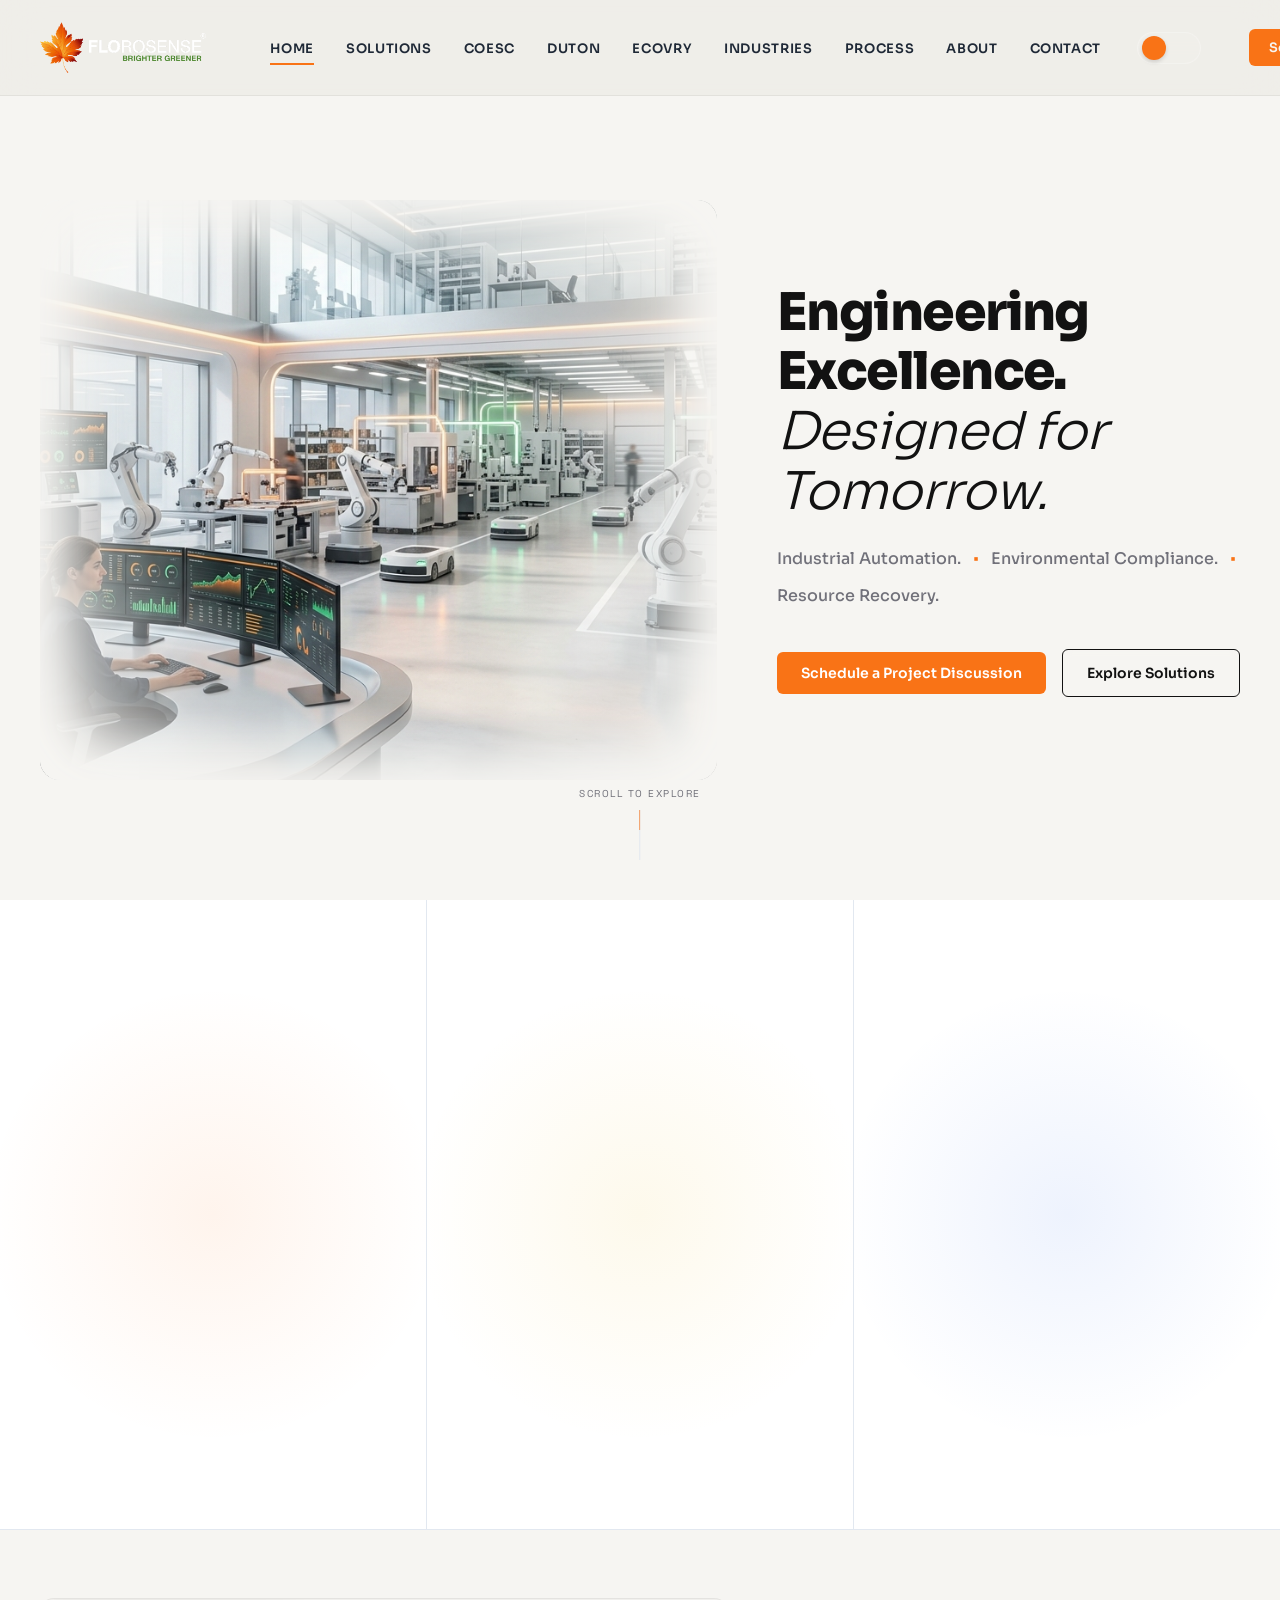
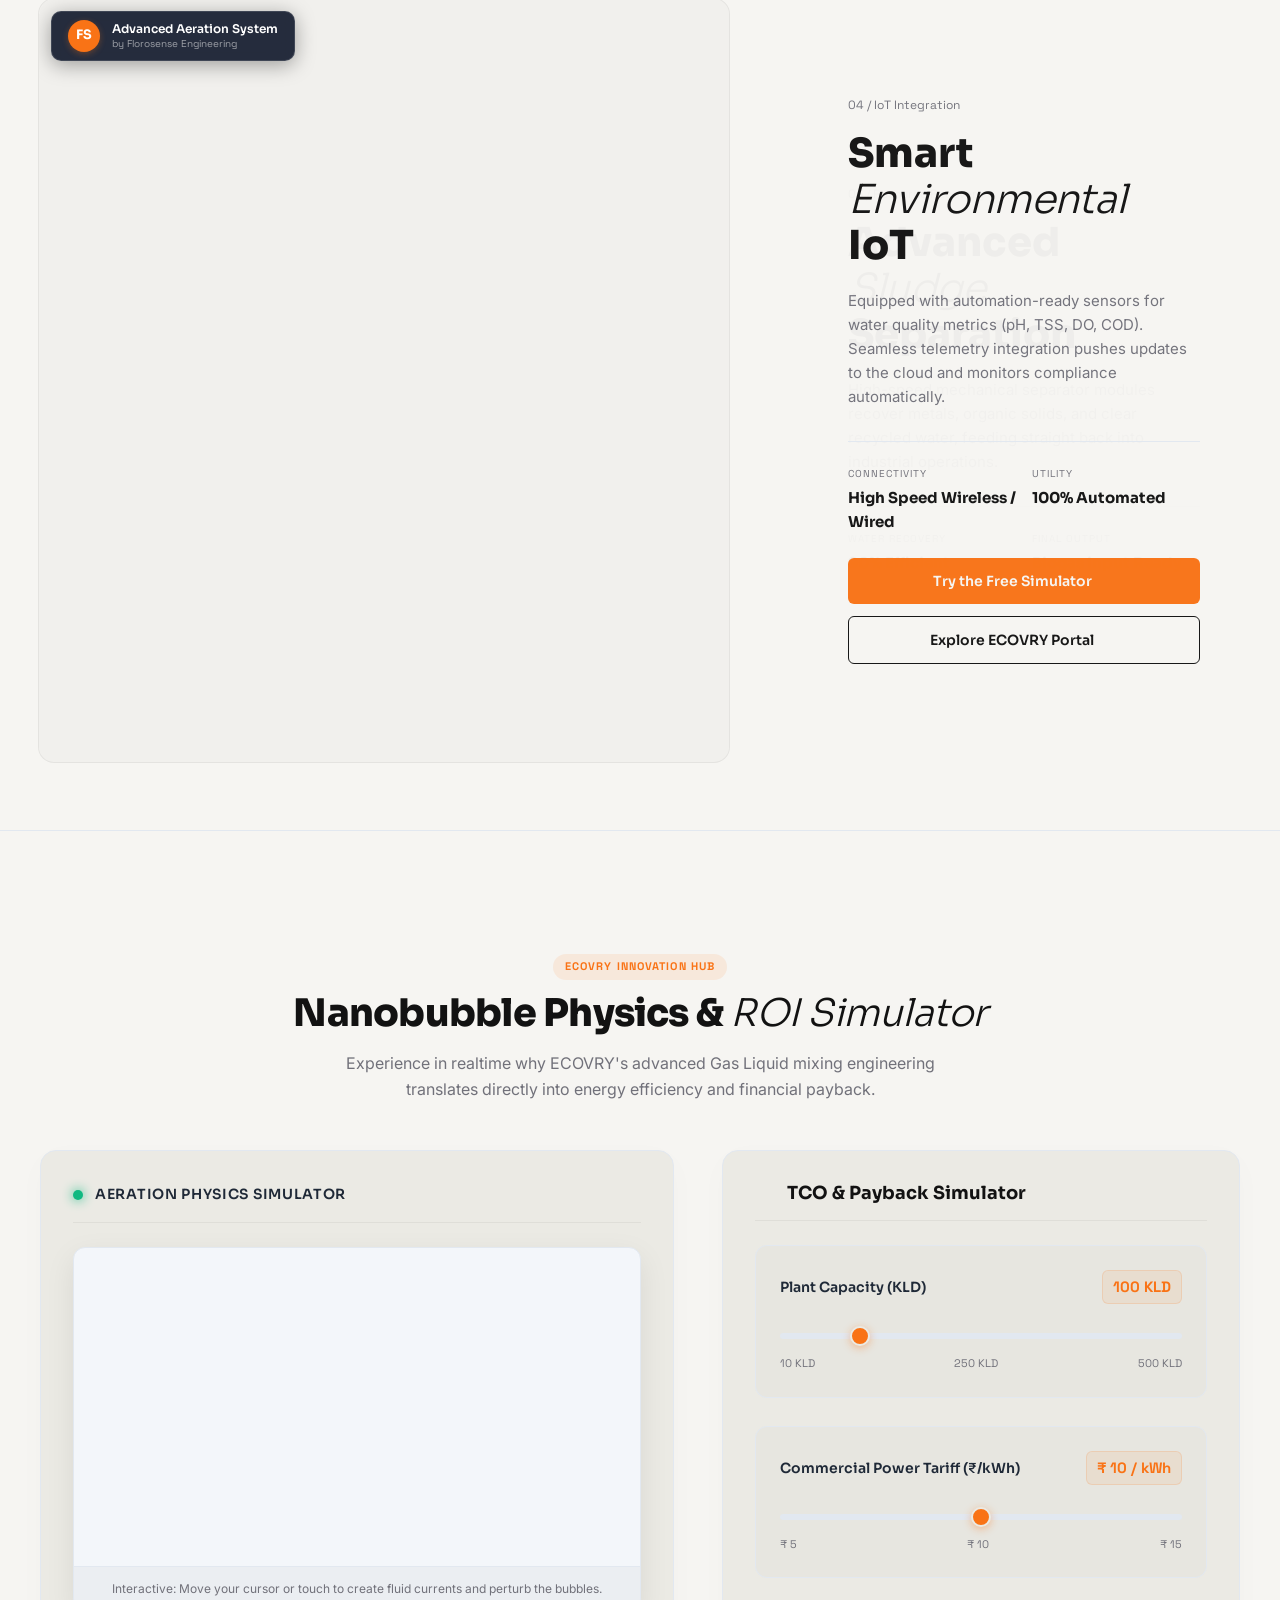
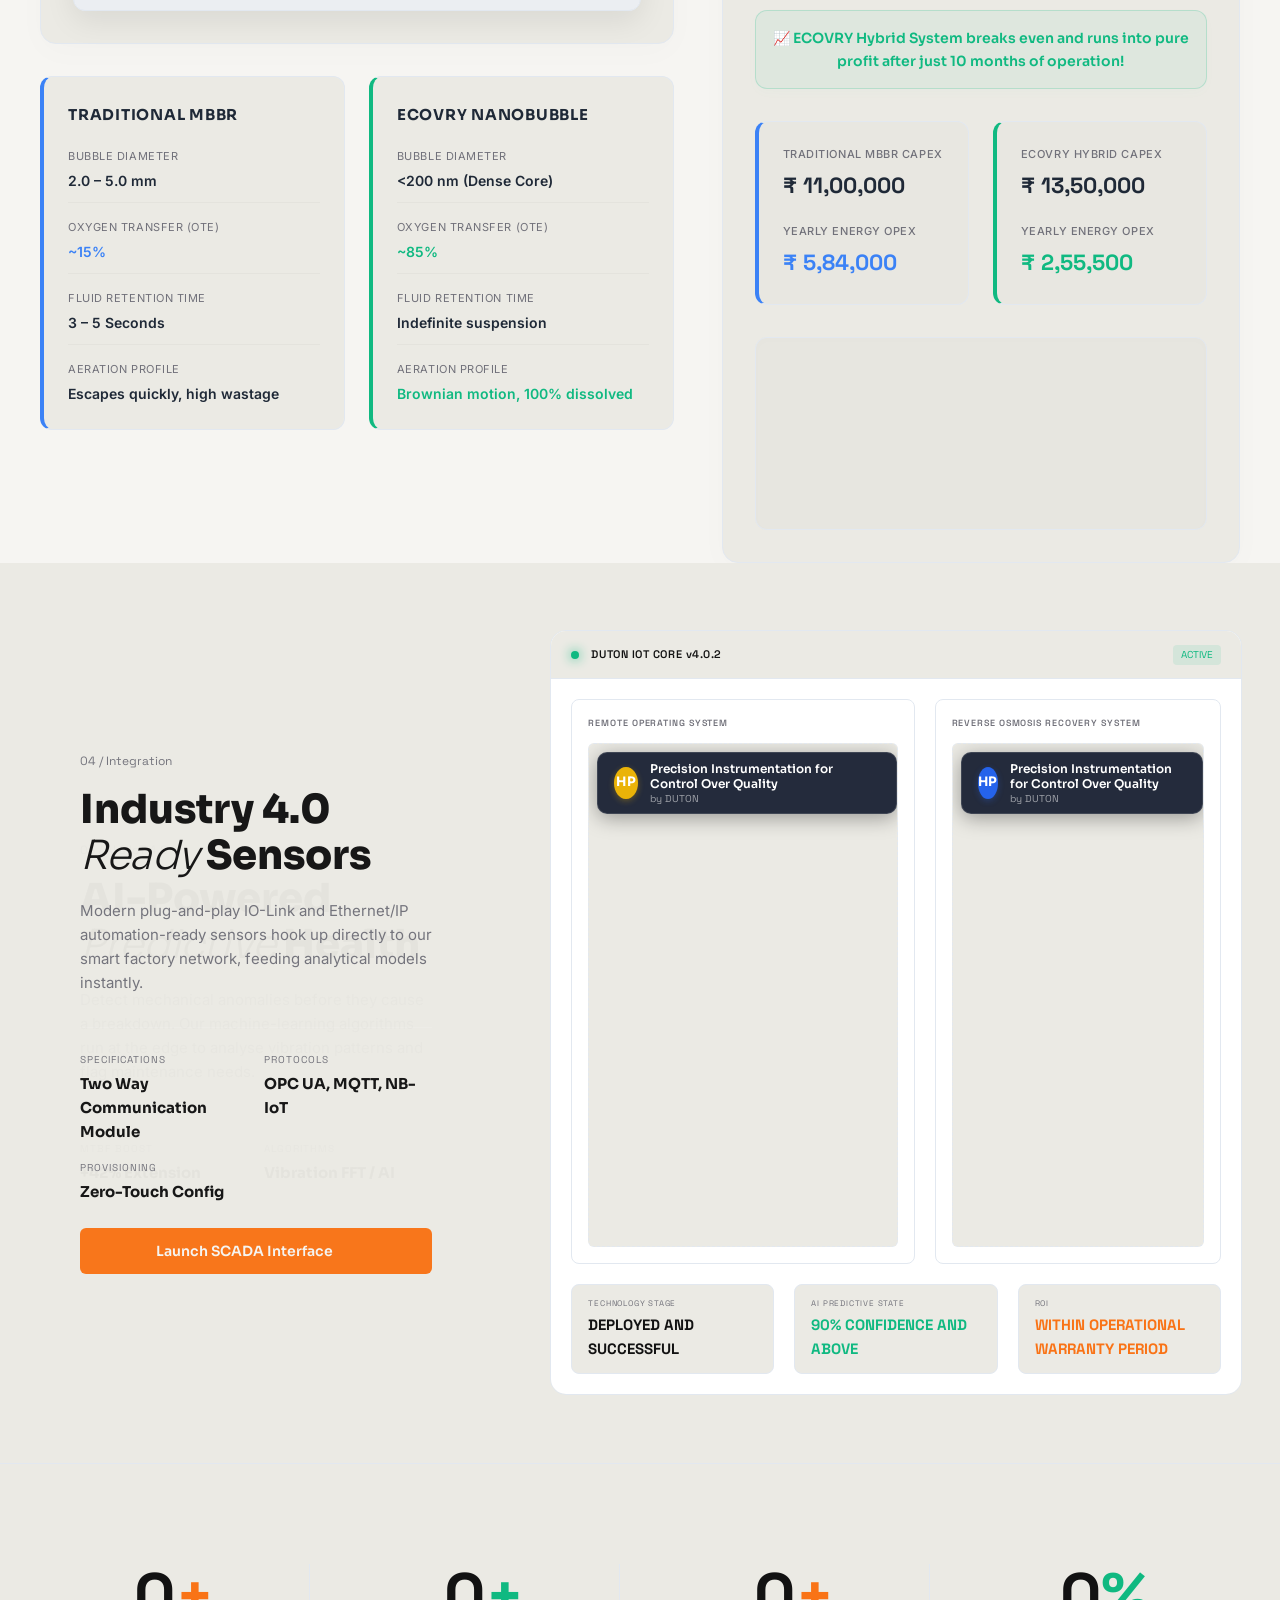
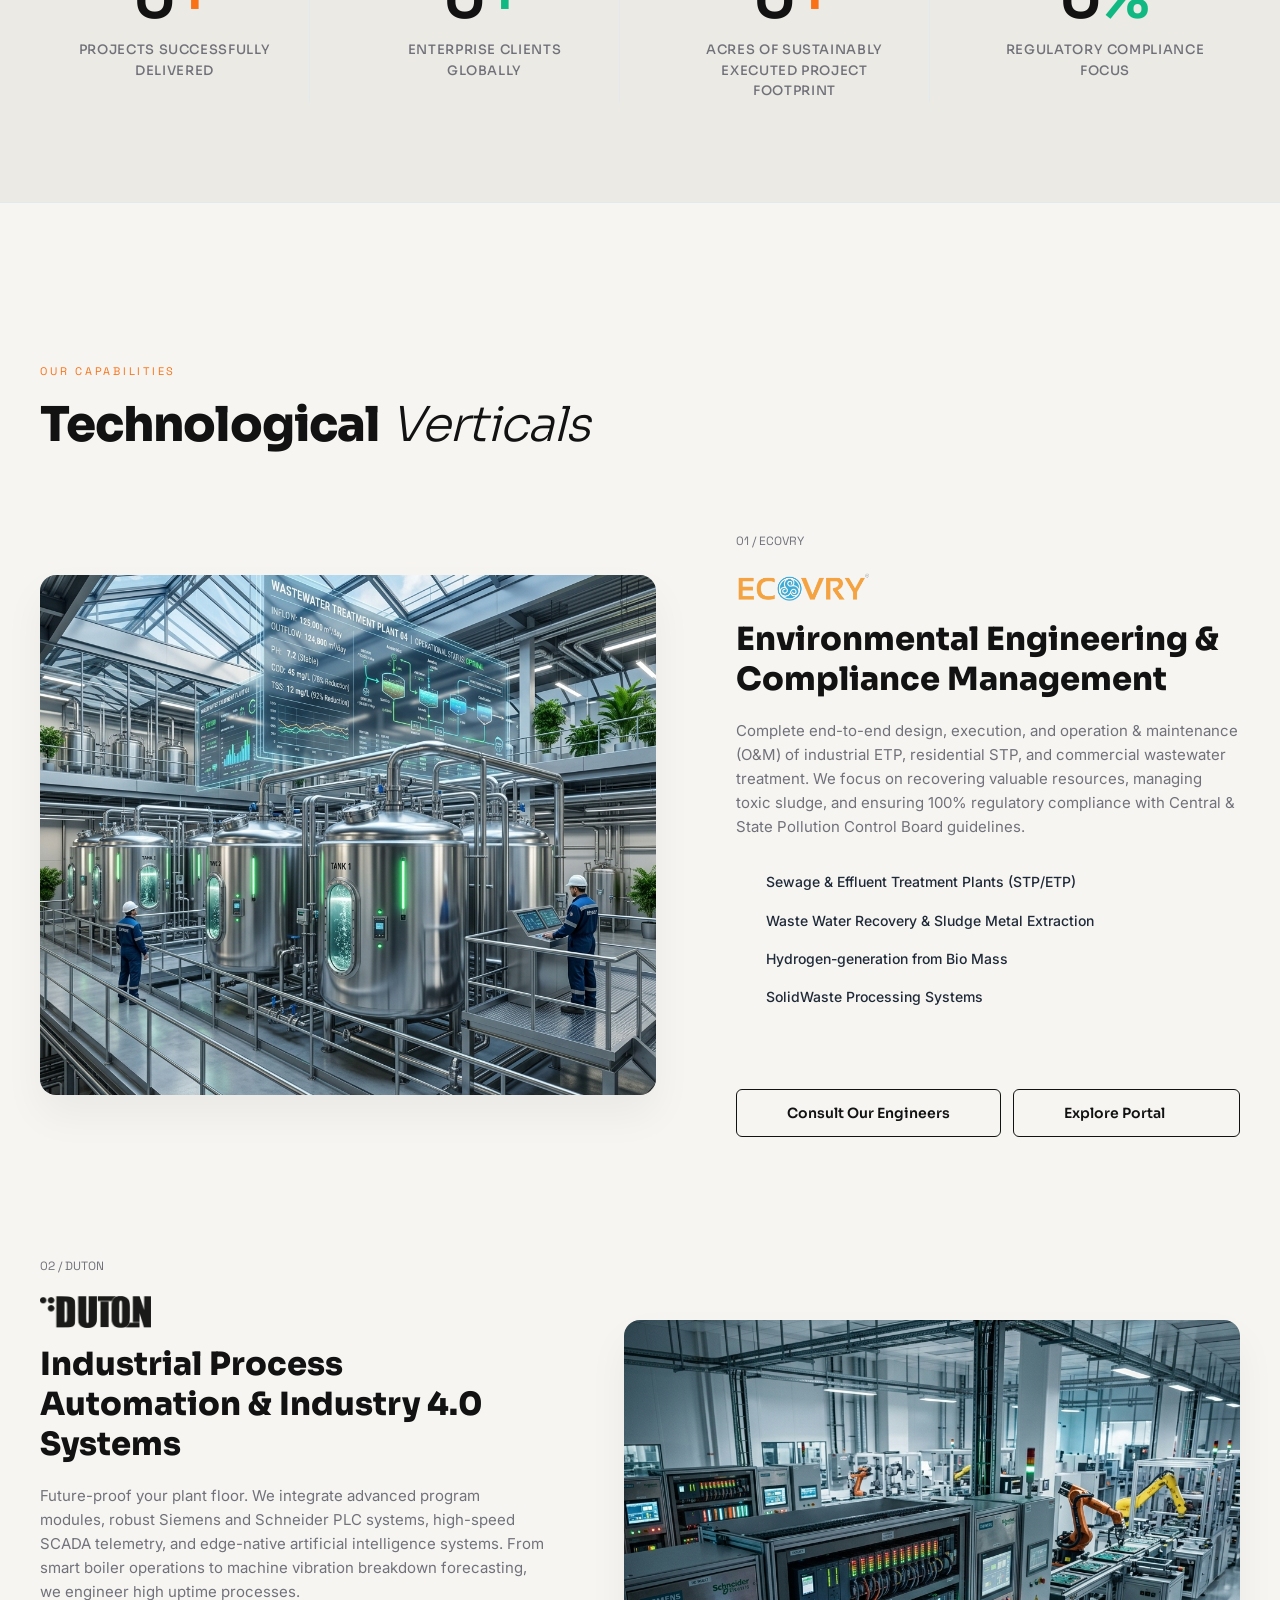
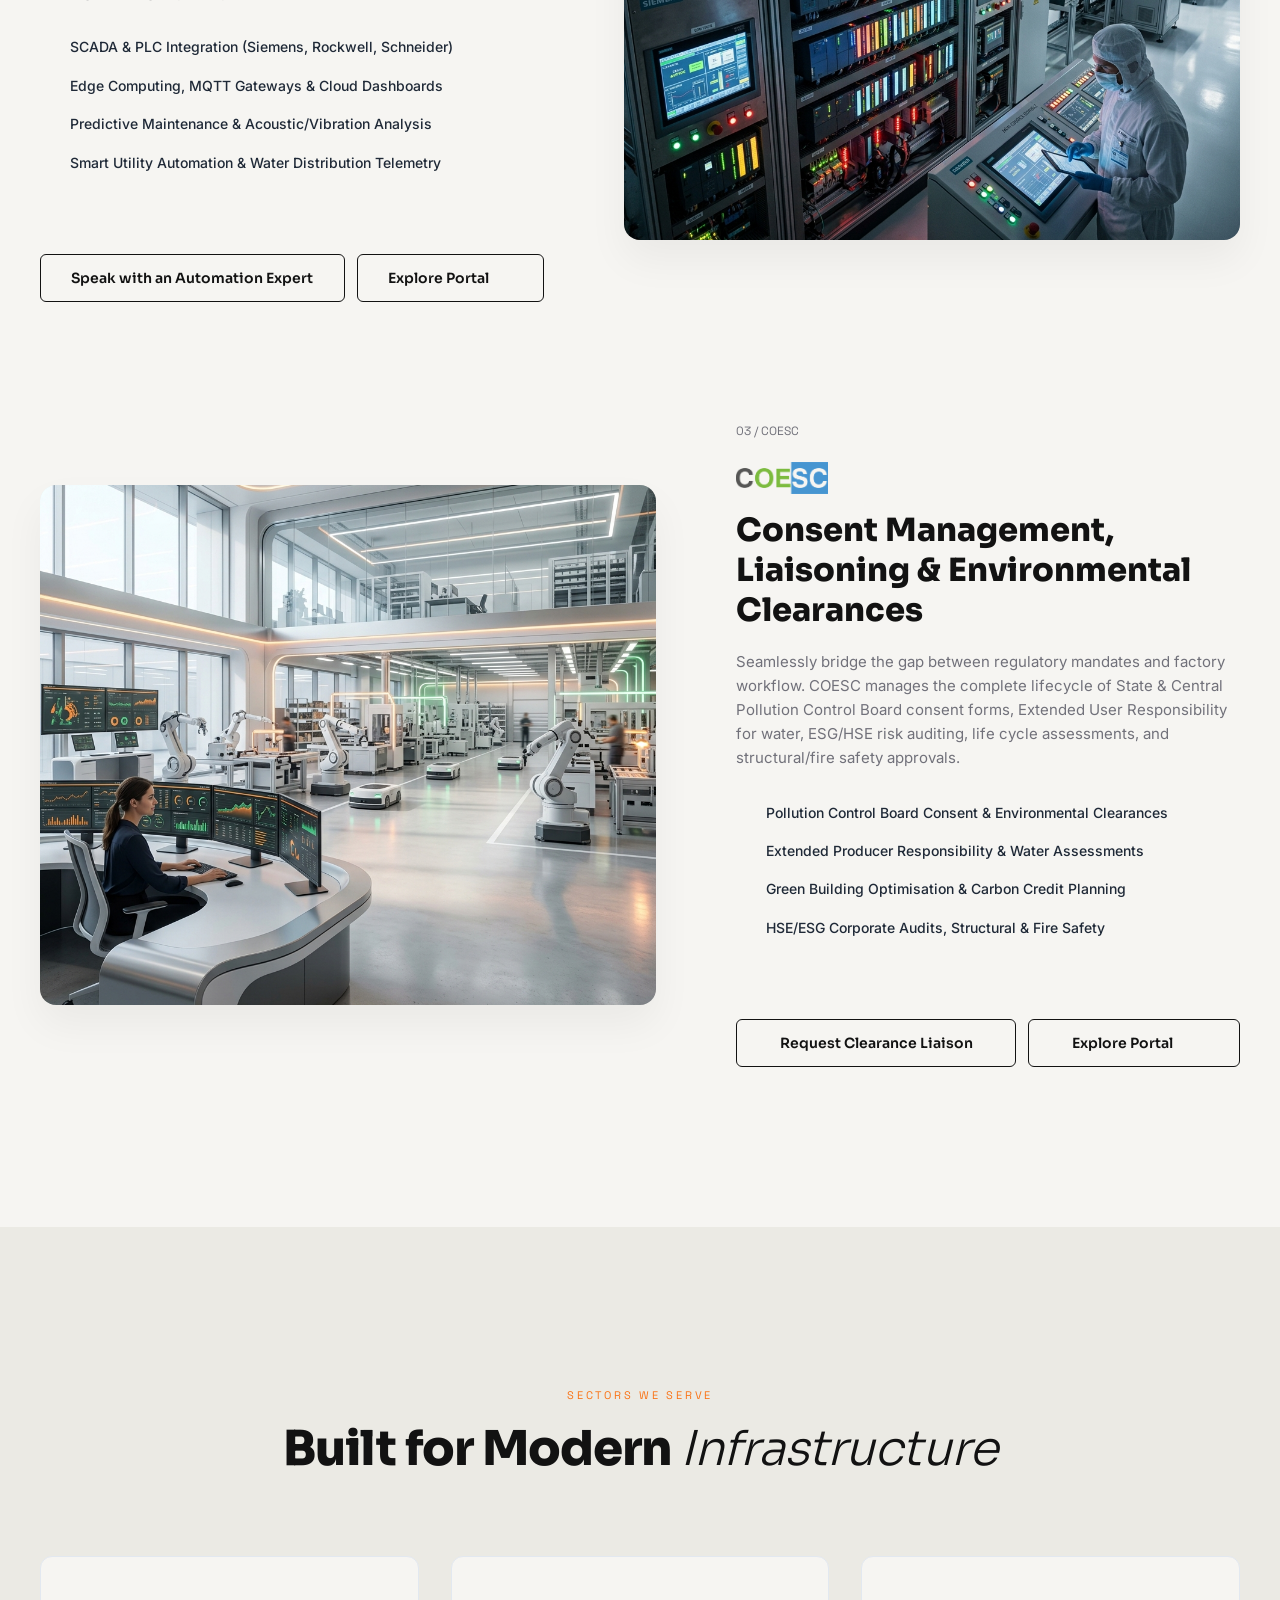
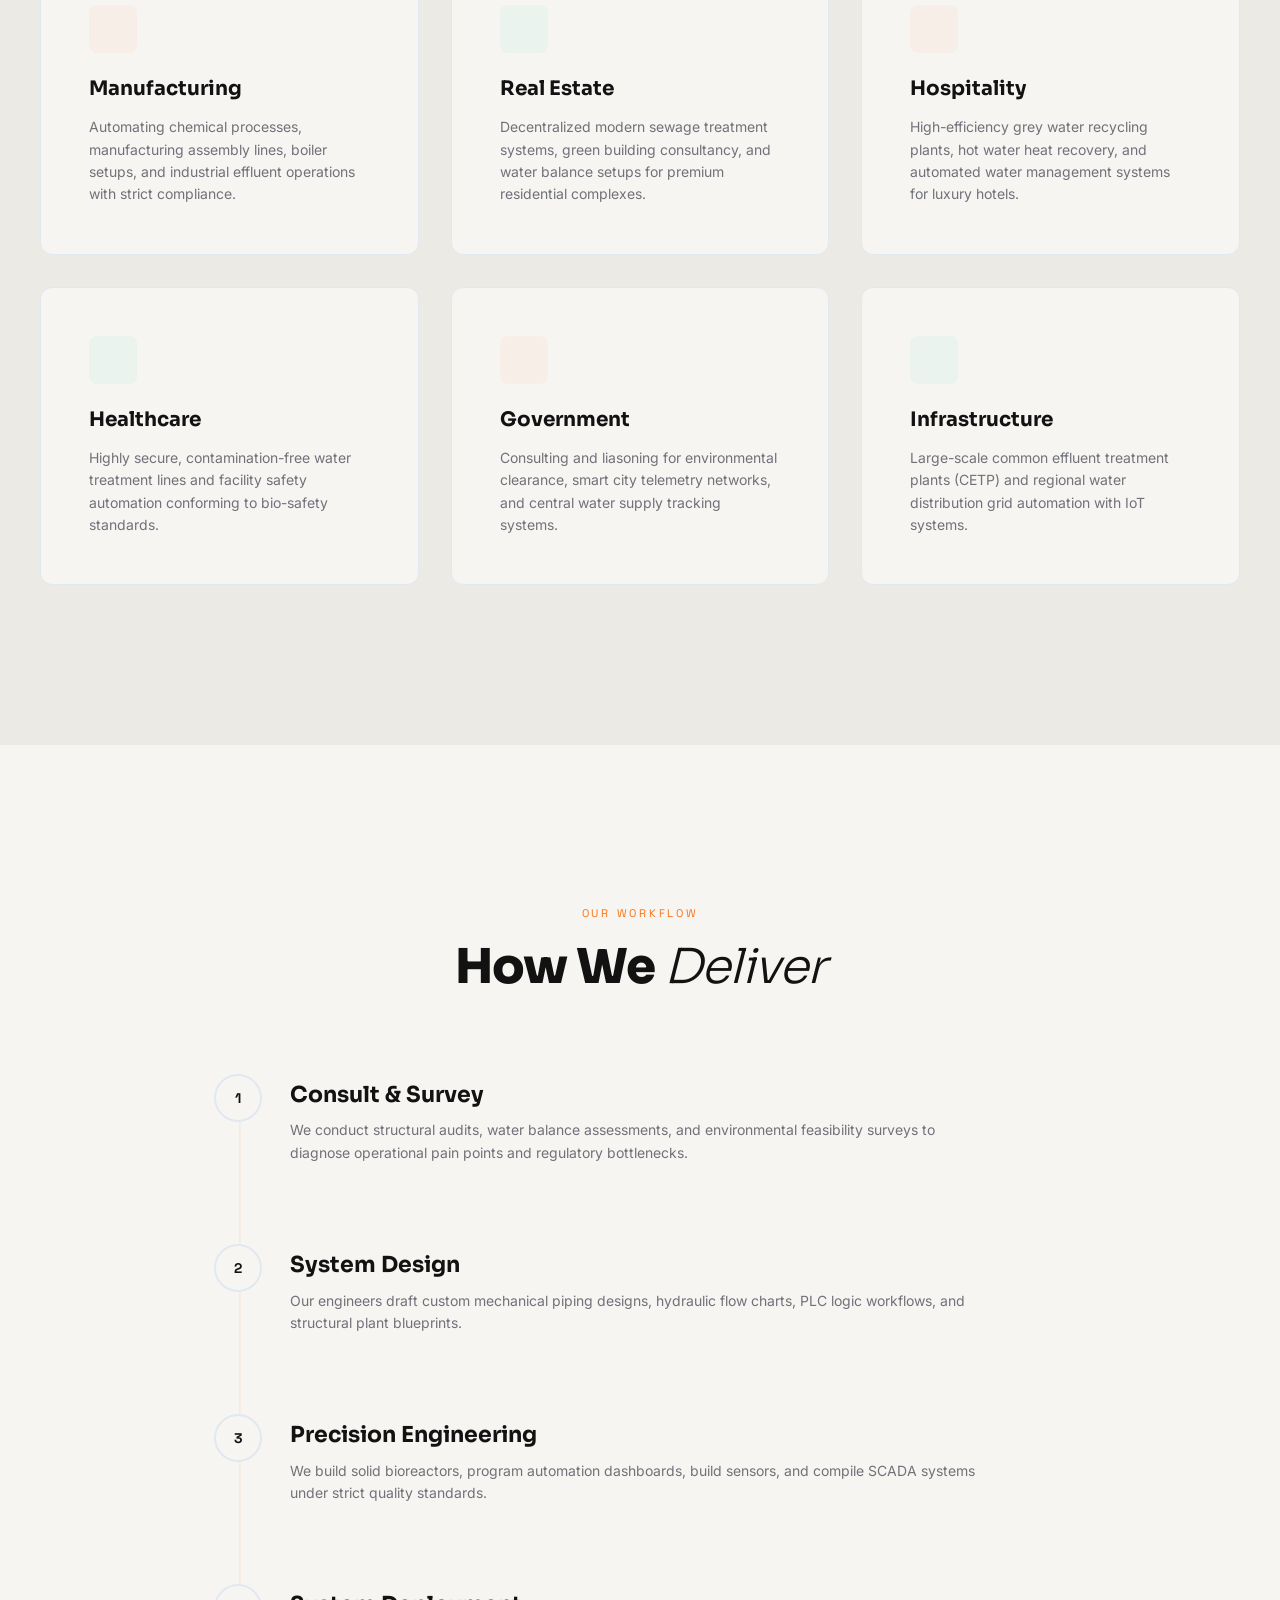
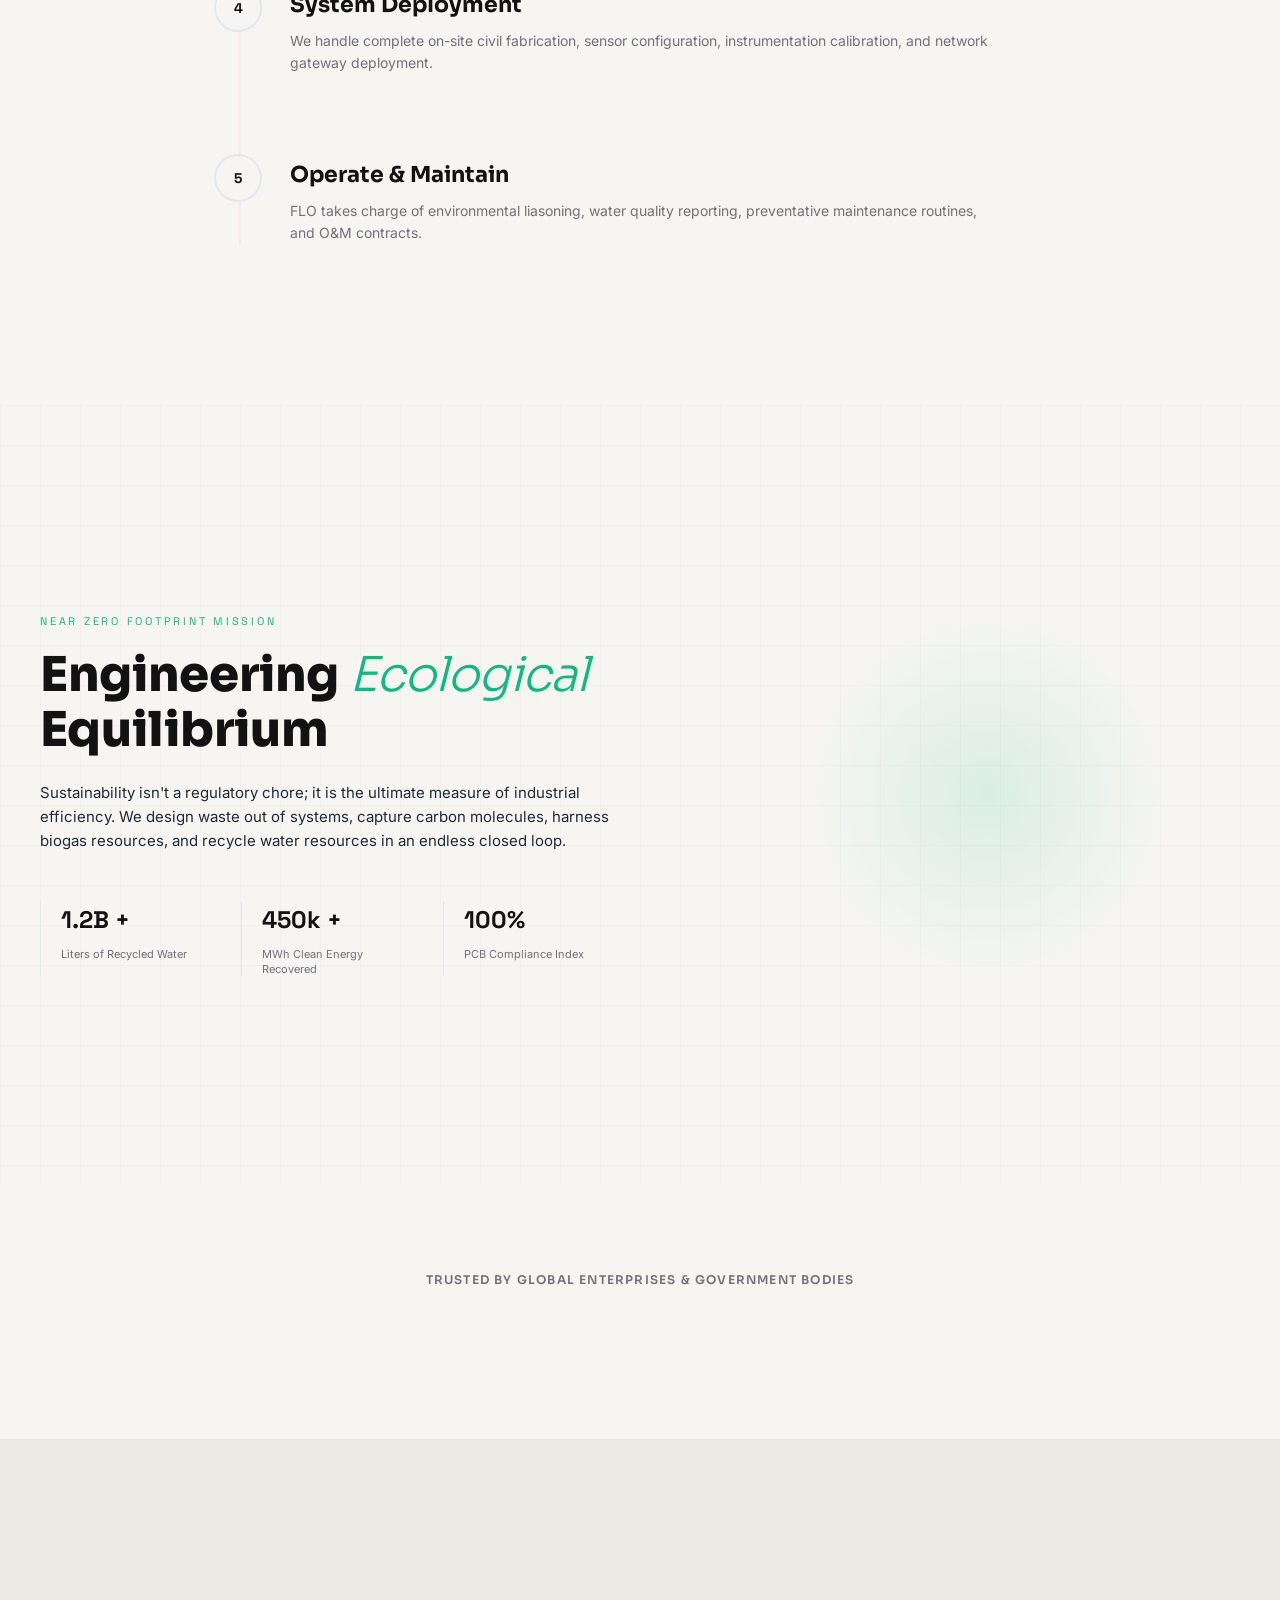
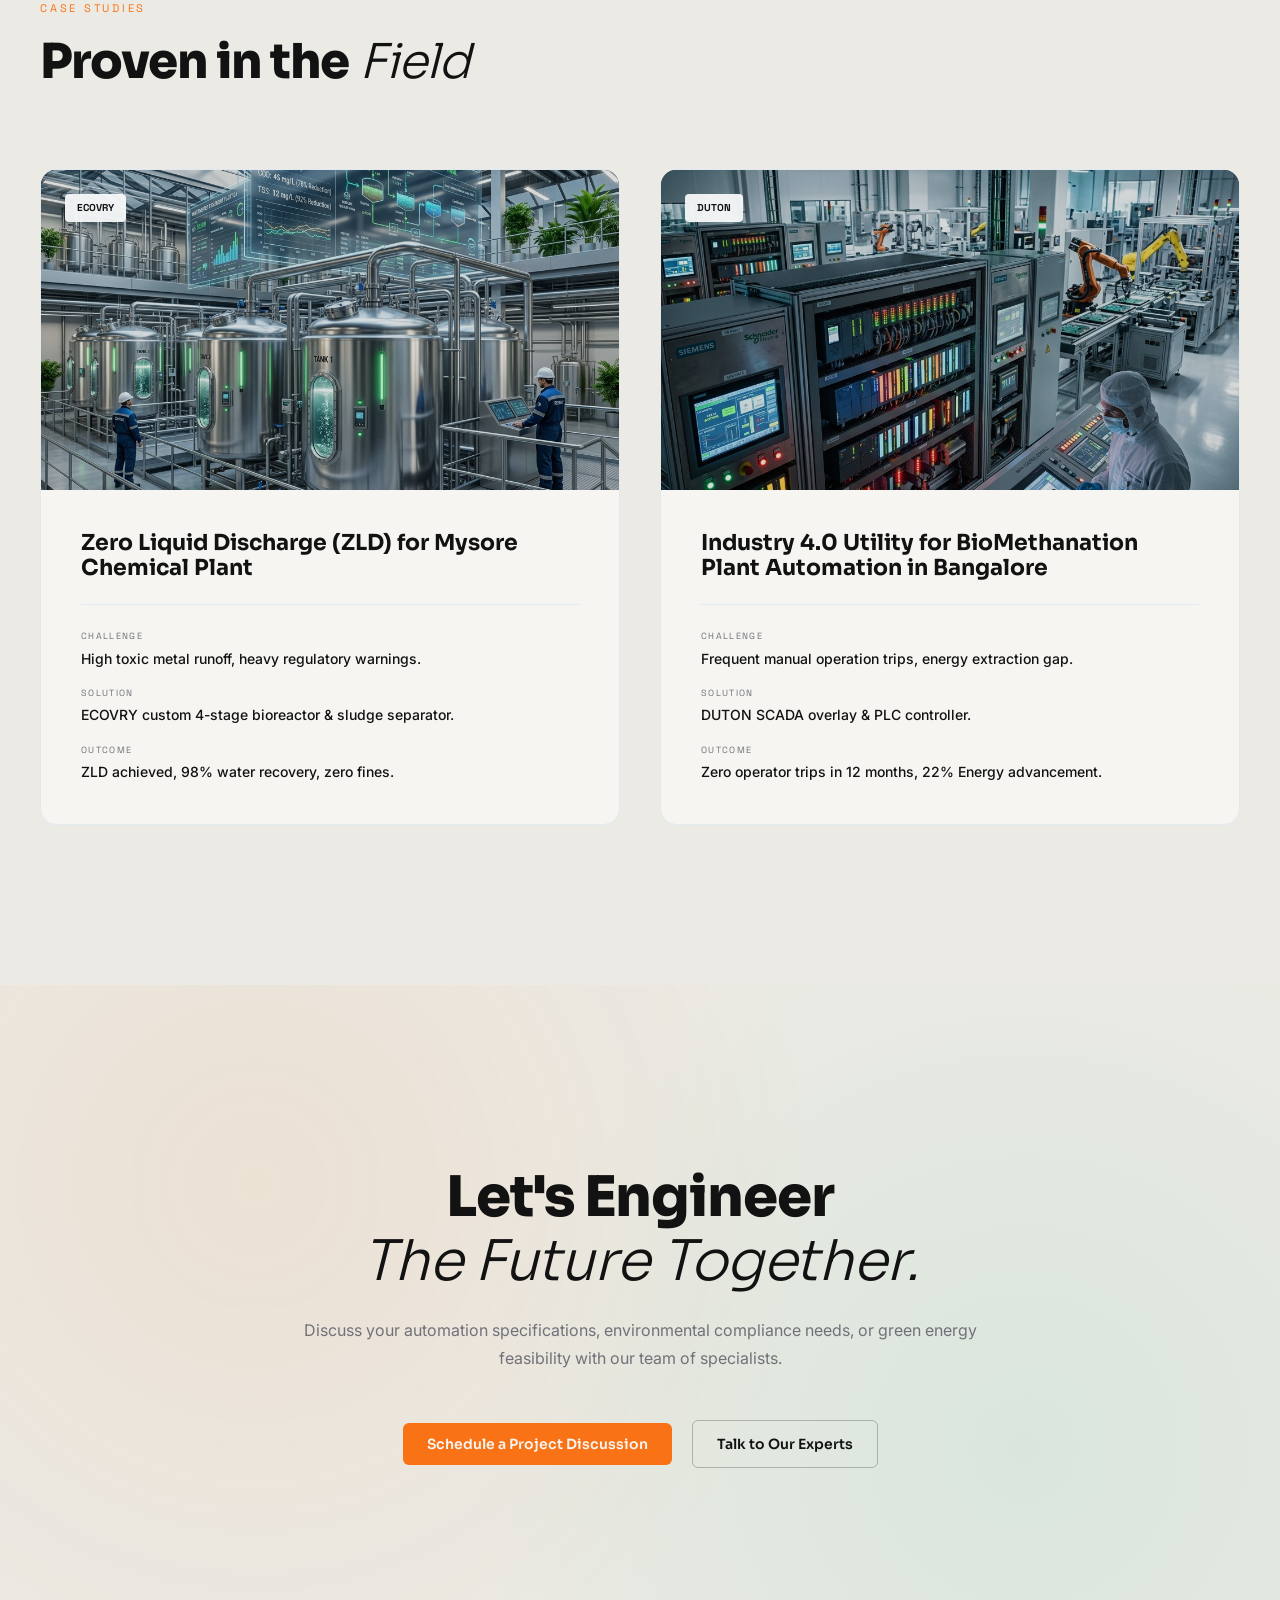
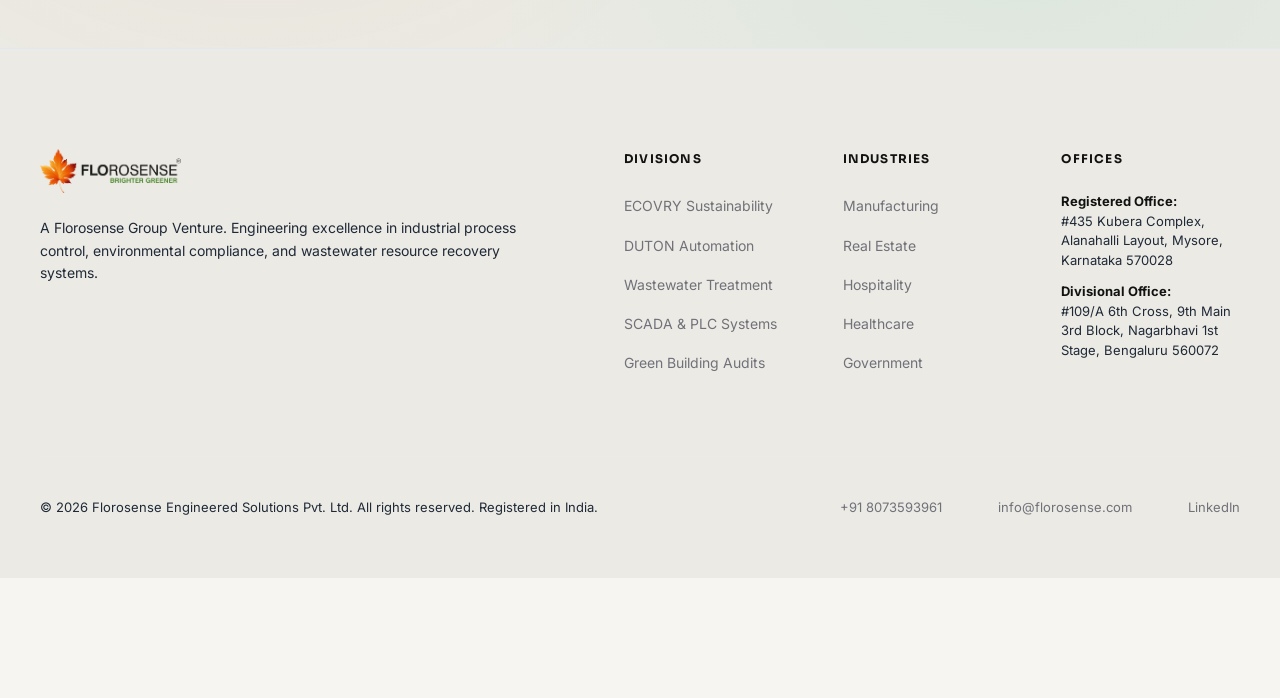
==== index.html @ b9d7ec72 "Initial commit" ====
<!DOCTYPE html>
<html lang="en">
<head>
    <meta charset="UTF-8">
    <meta name="viewport" content="width=device-width, initial-scale=1.0">
    <title>Florosense Engineered Solutions | Industry 4.0 & Sustainable Water Engineering</title>
    
    <!-- SEO Meta Tags -->
    <meta name="description" content="Florosense Engineered Solutions Pvt. Ltd. is a global leader combining ECOVRY (resource recovery, wastewater treatment, STP/ETP) and DUTON (industrial automation, SCADA, PLC, IoT, AI). Engineering the future, designed for tomorrow.">
    <meta name="keywords" content="Florosense, ECOVRY, DUTON, Industrial Automation, SCADA, PLC, IoT, Industry 4.0, Wastewater Treatment, STP, ETP, Resource Recovery, Mysore, Bangalore, Environmental Compliance">
    <meta name="author" content="Florosense Group">
    
    <!-- Open Graph Tags -->
    <meta property="og:title" content="Florosense Engineered Solutions | Engineering Excellence">
    <meta property="og:description" content="Next-generation industrial automation, sustainability engineering, and resource recovery. Discover ECOVRY and DUTON.">
    <meta property="og:type" content="website">
    <meta property="og:url" content="https://www.florosense.com">
    <meta property="og:image" content="assets/digital_twin.png">
    
    <!-- Google Fonts -->
    <link rel="preconnect" href="https://fonts.googleapis.com">
    <link rel="preconnect" href="https://fonts.gstatic.com" crossorigin>
    <link href="https://fonts.googleapis.com/css2?family=Inter:wght@300;400;500;600;700&family=Manrope:wght@300;400;500;600;700;800&family=Sora:wght@300;400;500;600;700;800&family=Space+Grotesk:wght@400;500;600;700&display=swap" rel="stylesheet">
    
    <!-- Style Sheets -->
    <link rel="stylesheet" href="css/main.css">
</head>
<body>

    <!-- Transparent Sticky Navbar -->
    <nav class="navbar" id="main-navbar">
        <div class="nav-container">
            <a href="#home" class="nav-logo" id="nav-logo-link">
                <img src="assets/logo_florosense_light.png" alt="Florosense Logo" class="navbar-logo-img">
            </a>
            
            <button class="mobile-toggle" aria-label="Toggle navigation" id="mobile-menu-toggle">
                <i data-lucide="menu"></i>
            </button>
            
            <div class="nav-links-wrapper" id="nav-links-menu">
                <ul class="nav-links">
                    <li><a href="#home" class="nav-link active">Home</a></li>
                    <li><a href="#solutions" class="nav-link">Solutions</a></li>
                    <li><a href="#split-coesc" class="nav-link">COESC</a></li>
                    <li><a href="#duton-experience" class="nav-link">DUTON</a></li>
                    <li><a href="#ecovry-experience" class="nav-link">ECOVRY</a></li>
                    <li><a href="#industries" class="nav-link">Industries</a></li>
                    <li><a href="#process" class="nav-link">Process</a></li>
                    <li><a href="#about" class="nav-link">About</a></li>
                    <li><a href="#contact" class="nav-link">Contact</a></li>
                </ul>
                <button class="theme-switch" id="theme-switcher-btn" aria-label="Toggle light/dark theme">
                    <span class="theme-switch-pill"></span>
                    <i data-lucide="sun" class="theme-switch-icon-sun"></i>
                    <i data-lucide="moon" class="theme-toggle-icon-moon"></i>
                </button>
                <button class="btn btn-primary btn-cta-nav btn-trigger-modal">
                    Schedule a Project Discussion
                </button>
            </div>
        </div>
    </nav>

    <!-- Hero Section -->
    <header id="home" class="hero-section">
        <div class="container hero-container">
            <div class="hero-left-col">
                <div class="hero-image-wrapper">
                    <img src="assets/digital_twin_light.png" alt="Futuristic digital twin control room" class="hero-bg-img" id="hero-background-image">
                    <div class="hero-image-blur-overlay"></div>
                </div>
            </div>
            <div class="hero-right-col">
                <div class="hero-content">
                    <h1 class="hero-title reveal-text">
                        Engineering Excellence.<br>
                        <span class="highlight-italic">Designed for Tomorrow.</span>
                    </h1>
                    
                    <p class="hero-subtitle stagger-reveal">
                        <span>Industrial Automation.</span>
                        <span class="bullet-dot">•</span>
                        <span>Environmental Compliance.</span>
                        <span class="bullet-dot">•</span>
                        <span>Resource Recovery.</span>
                    </p>
                    
                    <div class="hero-ctas stagger-reveal">
                        <button class="btn btn-primary btn-trigger-modal">Schedule a Project Discussion</button>
                        <a href="#solutions" class="btn btn-secondary">Explore Solutions</a>
                    </div>
                </div>
            </div>
        </div>
        
        <div class="hero-scroll-indicator">
            <span class="scroll-text">Scroll to explore</span>
            <div class="scroll-line"></div>
        </div>
    </header>

    <!-- Division Split Screen Section (3 Columns) -->
    <section class="division-split-section" id="divisions">
        <!-- Panel 01: ECOVRY -->
        <div class="split-side left-side" id="split-ecovry">
            <div class="split-bg-overlay"></div>
            <div class="split-particles" id="ecovry-water-particles"></div>
            <div class="split-content">
                <div class="vertical-highlight-badge">ECOVRY - turnkey projects vertical</div>
                <h2 class="split-title">
                    <img src="assets/logo_ecovry.png" alt="ECOVRY" class="split-logo-img">
                </h2>
                <p class="split-desc">Resource Recovery, Wastewater Engineering (STP/ETP), and Environmental Compliance.</p>
                <a href="./ecovry/index.html" class="split-link">
                    Enter Ecosystem <i data-lucide="arrow-right"></i>
                </a>
            </div>
            <!-- Scrolling Products & Services Marquee -->
            <div class="split-side-marquee">
                <div class="marquee-title">Vertical Offerings</div>
                <div class="marquee-scroll-window">
                    <div class="marquee-track">
                        <span class="marquee-item"><svg class="micro-icon drop-svg" viewBox="0 0 24 24" fill="none" stroke="currentColor" stroke-width="2.5" stroke-linecap="round" stroke-linejoin="round"><path d="M12 22a7 7 0 0 0 7-7c0-4.3-7-11-7-11S5 10.7 5 15a7 7 0 0 0 7 7z"/></svg>Sewage Treatment (STP)</span>
                        <span class="marquee-item"><svg class="micro-icon drop-svg" viewBox="0 0 24 24" fill="none" stroke="currentColor" stroke-width="2.5" stroke-linecap="round" stroke-linejoin="round"><path d="M12 22a7 7 0 0 0 7-7c0-4.3-7-11-7-11S5 10.7 5 15a7 7 0 0 0 7 7z"/></svg>Effluent Treatment (ETP)</span>
                        <span class="marquee-item"><svg class="micro-icon drop-svg" viewBox="0 0 24 24" fill="none" stroke="currentColor" stroke-width="2.5" stroke-linecap="round" stroke-linejoin="round"><path d="M12 22a7 7 0 0 0 7-7c0-4.3-7-11-7-11S5 10.7 5 15a7 7 0 0 0 7 7z"/></svg>Zero Liquid Discharge (ZLD)</span>
                        <span class="marquee-item"><svg class="micro-icon drop-svg" viewBox="0 0 24 24" fill="none" stroke="currentColor" stroke-width="2.5" stroke-linecap="round" stroke-linejoin="round"><path d="M12 22a7 7 0 0 0 7-7c0-4.3-7-11-7-11S5 10.7 5 15a7 7 0 0 0 7 7z"/></svg>Resource Recovery</span>
                        <span class="marquee-item"><svg class="micro-icon drop-svg" viewBox="0 0 24 24" fill="none" stroke="currentColor" stroke-width="2.5" stroke-linecap="round" stroke-linejoin="round"><path d="M12 22a7 7 0 0 0 7-7c0-4.3-7-11-7-11S5 10.7 5 15a7 7 0 0 0 7 7z"/></svg>Sludge Metal Extraction</span>
                        <span class="marquee-item"><svg class="micro-icon drop-svg" viewBox="0 0 24 24" fill="none" stroke="currentColor" stroke-width="2.5" stroke-linecap="round" stroke-linejoin="round"><path d="M12 22a7 7 0 0 0 7-7c0-4.3-7-11-7-11S5 10.7 5 15a7 7 0 0 0 7 7z"/></svg>EPR Compliance</span>
                        <span class="marquee-item"><svg class="micro-icon drop-svg" viewBox="0 0 24 24" fill="none" stroke="currentColor" stroke-width="2.5" stroke-linecap="round" stroke-linejoin="round"><path d="M12 22a7 7 0 0 0 7-7c0-4.3-7-11-7-11S5 10.7 5 15a7 7 0 0 0 7 7z"/></svg>ESG & HSE Audits</span>
                        <span class="marquee-item"><svg class="micro-icon drop-svg" viewBox="0 0 24 24" fill="none" stroke="currentColor" stroke-width="2.5" stroke-linecap="round" stroke-linejoin="round"><path d="M12 22a7 7 0 0 0 7-7c0-4.3-7-11-7-11S5 10.7 5 15a7 7 0 0 0 7 7z"/></svg>Water Quality Telemetry</span>
                        <!-- Duplicate for seamless scroll -->
                        <span class="marquee-item"><svg class="micro-icon drop-svg" viewBox="0 0 24 24" fill="none" stroke="currentColor" stroke-width="2.5" stroke-linecap="round" stroke-linejoin="round"><path d="M12 22a7 7 0 0 0 7-7c0-4.3-7-11-7-11S5 10.7 5 15a7 7 0 0 0 7 7z"/></svg>Sewage Treatment (STP)</span>
                        <span class="marquee-item"><svg class="micro-icon drop-svg" viewBox="0 0 24 24" fill="none" stroke="currentColor" stroke-width="2.5" stroke-linecap="round" stroke-linejoin="round"><path d="M12 22a7 7 0 0 0 7-7c0-4.3-7-11-7-11S5 10.7 5 15a7 7 0 0 0 7 7z"/></svg>Effluent Treatment (ETP)</span>
                        <span class="marquee-item"><svg class="micro-icon drop-svg" viewBox="0 0 24 24" fill="none" stroke="currentColor" stroke-width="2.5" stroke-linecap="round" stroke-linejoin="round"><path d="M12 22a7 7 0 0 0 7-7c0-4.3-7-11-7-11S5 10.7 5 15a7 7 0 0 0 7 7z"/></svg>Zero Liquid Discharge (ZLD)</span>
                        <span class="marquee-item"><svg class="micro-icon drop-svg" viewBox="0 0 24 24" fill="none" stroke="currentColor" stroke-width="2.5" stroke-linecap="round" stroke-linejoin="round"><path d="M12 22a7 7 0 0 0 7-7c0-4.3-7-11-7-11S5 10.7 5 15a7 7 0 0 0 7 7z"/></svg>Resource Recovery</span>
                        <span class="marquee-item"><svg class="micro-icon drop-svg" viewBox="0 0 24 24" fill="none" stroke="currentColor" stroke-width="2.5" stroke-linecap="round" stroke-linejoin="round"><path d="M12 22a7 7 0 0 0 7-7c0-4.3-7-11-7-11S5 10.7 5 15a7 7 0 0 0 7 7z"/></svg>Sludge Metal Extraction</span>
                        <span class="marquee-item"><svg class="micro-icon drop-svg" viewBox="0 0 24 24" fill="none" stroke="currentColor" stroke-width="2.5" stroke-linecap="round" stroke-linejoin="round"><path d="M12 22a7 7 0 0 0 7-7c0-4.3-7-11-7-11S5 10.7 5 15a7 7 0 0 0 7 7z"/></svg>EPR Compliance</span>
                        <span class="marquee-item"><svg class="micro-icon drop-svg" viewBox="0 0 24 24" fill="none" stroke="currentColor" stroke-width="2.5" stroke-linecap="round" stroke-linejoin="round"><path d="M12 22a7 7 0 0 0 7-7c0-4.3-7-11-7-11S5 10.7 5 15a7 7 0 0 0 7 7z"/></svg>ESG & HSE Audits</span>
                        <span class="marquee-item"><svg class="micro-icon drop-svg" viewBox="0 0 24 24" fill="none" stroke="currentColor" stroke-width="2.5" stroke-linecap="round" stroke-linejoin="round"><path d="M12 22a7 7 0 0 0 7-7c0-4.3-7-11-7-11S5 10.7 5 15a7 7 0 0 0 7 7z"/></svg>Water Quality Telemetry</span>
                    </div>
                </div>
            </div>
        </div>
        
        <!-- Panel 02: DUTON -->
        <div class="split-side center-side" id="split-duton">
            <div class="split-bg-overlay"></div>
            <div class="split-particles" id="duton-tech-grid"></div>
            <div class="split-content">
                <div class="vertical-highlight-badge">Duton - instrumentation ai, and automation vertical</div>
                <h2 class="split-title">
                    <img src="assets/logo_duton.png" alt="DUTON" class="split-logo-img">
                </h2>
                <p class="split-desc">Industrial Process Automation, SCADA, PLC Integration, IoT Sensors & Industry 4.0 Systems.</p>
                <a href="./duton/index.html" class="split-link">
                    Enter Platform <i data-lucide="arrow-right"></i>
                </a>
            </div>
            <!-- Scrolling Products & Services Marquee -->
            <div class="split-side-marquee">
                <div class="marquee-title">Vertical Offerings</div>
                <div class="marquee-scroll-window">
                    <div class="marquee-track">
                        <span class="marquee-item"><svg class="micro-icon gear-svg" viewBox="0 0 24 24" fill="none" stroke="currentColor" stroke-width="2.5" stroke-linecap="round" stroke-linejoin="round"><path d="M12.22 2h-.44a2 2 0 0 0-2 2v.18a2 2 0 0 1-1 1.73l-.43.25a2 2 0 0 1-2 0l-.15-.08a2 2 0 0 0-2.73.73l-.22.38a2 2 0 0 0 .73 2.73l.15.1a2 2 0 0 1 1 1.72v.51a2 2 0 0 1-1 1.74l-.15.09a2 2 0 0 0-.73 2.73l.22.38a2 2 0 0 0 2.73.73l.15-.08a2 2 0 0 1 2 0l.43.25a2 2 0 0 1 1 1.73V20a2 2 0 0 0 2 2h.44a2 2 0 0 0 2-2v-.18a2 2 0 0 1 1-1.73l.43-.25a2 2 0 0 1 2 0l.15.08a2 2 0 0 0 2.73-.73l.22-.39a2 2 0 0 0-.73-2.73l-.15-.08a2 2 0 0 1-1-1.74v-.5a2 2 0 0 1 1-1.74l.15-.1a2 2 0 0 0 .73-2.73l-.22-.38a2 2 0 0 0-2.73-.73l-.15.08a2 2 0 0 1-2 0l-.43-.25a2 2 0 0 1-1-1.73V4a2 2 0 0 0-2-2z"/><circle cx="12" cy="12" r="3"/></svg>Analysers and Sensor</span>
                        <span class="marquee-item"><svg class="micro-icon gear-svg" viewBox="0 0 24 24" fill="none" stroke="currentColor" stroke-width="2.5" stroke-linecap="round" stroke-linejoin="round"><path d="M12.22 2h-.44a2 2 0 0 0-2 2v.18a2 2 0 0 1-1 1.73l-.43.25a2 2 0 0 1-2 0l-.15-.08a2 2 0 0 0-2.73.73l-.22.38a2 2 0 0 0 .73 2.73l.15.1a2 2 0 0 1 1 1.72v.51a2 2 0 0 1-1 1.74l-.15.09a2 2 0 0 0-.73 2.73l.22.38a2 2 0 0 0 2.73.73l.15-.08a2 2 0 0 1 2 0l.43.25a2 2 0 0 1 1 1.73V20a2 2 0 0 0 2 2h.44a2 2 0 0 0 2-2v-.18a2 2 0 0 1 1-1.73l.43-.25a2 2 0 0 1 2 0l.15.08a2 2 0 0 0 2.73-.73l.22-.39a2 2 0 0 0-.73-2.73l-.15-.08a2 2 0 0 1-1-1.74v-.5a2 2 0 0 1 1-1.74l.15-.1a2 2 0 0 0 .73-2.73l-.22-.38a2 2 0 0 0-2.73-.73l-.15.08a2 2 0 0 1-2 0l-.43-.25a2 2 0 0 1-1-1.73V4a2 2 0 0 0-2-2z"/><circle cx="12" cy="12" r="3"/></svg>PLC System Integration</span>
                        <span class="marquee-item"><svg class="micro-icon gear-svg" viewBox="0 0 24 24" fill="none" stroke="currentColor" stroke-width="2.5" stroke-linecap="round" stroke-linejoin="round"><path d="M12.22 2h-.44a2 2 0 0 0-2 2v.18a2 2 0 0 1-1 1.73l-.43.25a2 2 0 0 1-2 0l-.15-.08a2 2 0 0 0-2.73.73l-.22.38a2 2 0 0 0 .73 2.73l.15.1a2 2 0 0 1 1 1.72v.51a2 2 0 0 1-1 1.74l-.15.09a2 2 0 0 0-.73 2.73l.22.38a2 2 0 0 0 2.73.73l.15-.08a2 2 0 0 1 2 0l.43.25a2 2 0 0 1 1 1.73V20a2 2 0 0 0 2 2h.44a2 2 0 0 0 2-2v-.18a2 2 0 0 1 1-1.73l.43-.25a2 2 0 0 1 2 0l.15.08a2 2 0 0 0 2.73-.73l.22-.39a2 2 0 0 0-.73-2.73l-.15-.08a2 2 0 0 1-1-1.74v-.5a2 2 0 0 1 1-1.74l.15-.1a2 2 0 0 0 .73-2.73l-.22-.38a2 2 0 0 0-2.73-.73l-.15.08a2 2 0 0 1-2 0l-.43-.25a2 2 0 0 1-1-1.73V4a2 2 0 0 0-2-2z"/><circle cx="12" cy="12" r="3"/></svg>Edge IoT Gateways</span>
                        <span class="marquee-item"><svg class="micro-icon gear-svg" viewBox="0 0 24 24" fill="none" stroke="currentColor" stroke-width="2.5" stroke-linecap="round" stroke-linejoin="round"><path d="M12.22 2h-.44a2 2 0 0 0-2 2v.18a2 2 0 0 1-1 1.73l-.43.25a2 2 0 0 1-2 0l-.15-.08a2 2 0 0 0-2.73.73l-.22.38a2 2 0 0 0 .73 2.73l.15.1a2 2 0 0 1 1 1.72v.51a2 2 0 0 1-1 1.74l-.15.09a2 2 0 0 0-.73 2.73l.22.38a2 2 0 0 0 2.73.73l.15-.08a2 2 0 0 1 2 0l.43.25a2 2 0 0 1 1 1.73V20a2 2 0 0 0 2 2h.44a2 2 0 0 0 2-2v-.18a2 2 0 0 1 1-1.73l.43-.25a2 2 0 0 1 2 0l.15.08a2 2 0 0 0 2.73-.73l.22-.39a2 2 0 0 0-.73-2.73l-.15-.08a2 2 0 0 1-1-1.74v-.5a2 2 0 0 1 1-1.74l.15-.1a2 2 0 0 0 .73-2.73l-.22-.38a2 2 0 0 0-2.73-.73l-.15.08a2 2 0 0 1-2 0l-.43-.25a2 2 0 0 1-1-1.73V4a2 2 0 0 0-2-2z"/><circle cx="12" cy="12" r="3"/></svg>Predictive Maintenance</span>
                        <span class="marquee-item"><svg class="micro-icon gear-svg" viewBox="0 0 24 24" fill="none" stroke="currentColor" stroke-width="2.5" stroke-linecap="round" stroke-linejoin="round"><path d="M12.22 2h-.44a2 2 0 0 0-2 2v.18a2 2 0 0 1-1 1.73l-.43.25a2 2 0 0 1-2 0l-.15-.08a2 2 0 0 0-2.73.73l-.22.38a2 2 0 0 0 .73 2.73l.15.1a2 2 0 0 1 1 1.72v.51a2 2 0 0 1-1 1.74l-.15.09a2 2 0 0 0-.73 2.73l.22.38a2 2 0 0 0 2.73.73l.15-.08a2 2 0 0 1 2 0l.43.25a2 2 0 0 1 1 1.73V20a2 2 0 0 0 2 2h.44a2 2 0 0 0 2-2v-.18a2 2 0 0 1 1-1.73l.43-.25a2 2 0 0 1 2 0l.15.08a2 2 0 0 0 2.73-.73l.22-.39a2 2 0 0 0-.73-2.73l-.15-.08a2 2 0 0 1-1-1.74v-.5a2 2 0 0 1 1-1.74l.15-.1a2 2 0 0 0 .73-2.73l-.22-.38a2 2 0 0 0-2.73-.73l-.15.08a2 2 0 0 1-2 0l-.43-.25a2 2 0 0 1-1-1.73V4a2 2 0 0 0-2-2z"/><circle cx="12" cy="12" r="3"/></svg>Telemetry Sensors</span>
                        <span class="marquee-item"><svg class="micro-icon gear-svg" viewBox="0 0 24 24" fill="none" stroke="currentColor" stroke-width="2.5" stroke-linecap="round" stroke-linejoin="round"><path d="M12.22 2h-.44a2 2 0 0 0-2 2v.18a2 2 0 0 1-1 1.73l-.43.25a2 2 0 0 1-2 0l-.15-.08a2 2 0 0 0-2.73.73l-.22.38a2 2 0 0 0 .73 2.73l.15.1a2 2 0 0 1 1 1.72v.51a2 2 0 0 1-1 1.74l-.15.09a2 2 0 0 0-.73 2.73l.22.38a2 2 0 0 0 2.73.73l.15-.08a2 2 0 0 1 2 0l.43.25a2 2 0 0 1 1 1.73V20a2 2 0 0 0 2 2h.44a2 2 0 0 0 2-2v-.18a2 2 0 0 1 1-1.73l.43-.25a2 2 0 0 1 2 0l.15.08a2 2 0 0 0 2.73-.73l.22-.39a2 2 0 0 0-.73-2.73l-.15-.08a2 2 0 0 1-1-1.74v-.5a2 2 0 0 1 1-1.74l.15-.1a2 2 0 0 0 .73-2.73l-.22-.38a2 2 0 0 0-2.73-.73l-.15.08a2 2 0 0 1-2 0l-.43-.25a2 2 0 0 1-1-1.73V4a2 2 0 0 0-2-2z"/><circle cx="12" cy="12" r="3"/></svg>Siemens & Schneider</span>
                        <span class="marquee-item"><svg class="micro-icon gear-svg" viewBox="0 0 24 24" fill="none" stroke="currentColor" stroke-width="2.5" stroke-linecap="round" stroke-linejoin="round"><path d="M12.22 2h-.44a2 2 0 0 0-2 2v.18a2 2 0 0 1-1 1.73l-.43.25a2 2 0 0 1-2 0l-.15-.08a2 2 0 0 0-2.73.73l-.22.38a2 2 0 0 0 .73 2.73l.15.1a2 2 0 0 1 1 1.72v.51a2 2 0 0 1-1 1.74l-.15.09a2 2 0 0 0-.73 2.73l.22.38a2 2 0 0 0 2.73.73l.15-.08a2 2 0 0 1 2 0l.43.25a2 2 0 0 1 1 1.73V20a2 2 0 0 0 2 2h.44a2 2 0 0 0 2-2v-.18a2 2 0 0 1 1-1.73l.43-.25a2 2 0 0 1 2 0l.15.08a2 2 0 0 0 2.73-.73l.22-.39a2 2 0 0 0-.73-2.73l-.15-.08a2 2 0 0 1-1-1.74v-.5a2 2 0 0 1 1-1.74l.15-.1a2 2 0 0 0 .73-2.73l-.22-.38a2 2 0 0 0-2.73-.73l-.15.08a2 2 0 0 1-2 0l-.43-.25a2 2 0 0 1-1-1.73V4a2 2 0 0 0-2-2z"/><circle cx="12" cy="12" r="3"/></svg>Process Automation</span>
                        <span class="marquee-item"><svg class="micro-icon gear-svg" viewBox="0 0 24 24" fill="none" stroke="currentColor" stroke-width="2.5" stroke-linecap="round" stroke-linejoin="round"><path d="M12.22 2h-.44a2 2 0 0 0-2 2v.18a2 2 0 0 1-1 1.73l-.43.25a2 2 0 0 1-2 0l-.15-.08a2 2 0 0 0-2.73.73l-.22.38a2 2 0 0 0 .73 2.73l.15.1a2 2 0 0 1 1 1.72v.51a2 2 0 0 1-1 1.74l-.15.09a2 2 0 0 0-.73 2.73l.22.38a2 2 0 0 0 2.73.73l.15-.08a2 2 0 0 1 2 0l.43.25a2 2 0 0 1 1 1.73V20a2 2 0 0 0 2 2h.44a2 2 0 0 0 2-2v-.18a2 2 0 0 1 1-1.73l.43-.25a2 2 0 0 1 2 0l.15.08a2 2 0 0 0 2.73-.73l.22-.39a2 2 0 0 0-.73-2.73l-.15-.08a2 2 0 0 1-1-1.74v-.5a2 2 0 0 1 1-1.74l.15-.1a2 2 0 0 0 .73-2.73l-.22-.38a2 2 0 0 0-2.73-.73l-.15.08a2 2 0 0 1-2 0l-.43-.25a2 2 0 0 1-1-1.73V4a2 2 0 0 0-2-2z"/><circle cx="12" cy="12" r="3"/></svg>Smart Utility Telemetry</span>
                    </div>
                </div>
            </div>
        </div>

        <!-- Panel 03: COESC -->
        <div class="split-side right-side" id="split-coesc">
            <div class="split-bg-overlay"></div>
            <div class="split-particles" id="coesc-compliance-grid"></div>
            <div class="split-content">
                <div class="vertical-highlight-badge">coesc - engineering consultancy vertical</div>
                <h2 class="split-title">
                    <img src="assets/logo_coesc.png" alt="COESC" class="split-logo-img">
                </h2>
                <p class="split-desc">Pollution Control Board Consent, Clearance Liaisoning, Fire Safety & HSE/ESG Audits.</p>
                <a href="./coesc/index.html" class="split-link">
                    Explore Clearances <i data-lucide="arrow-right"></i>
                </a>
            </div>
            <!-- Scrolling Products & Services Marquee -->
            <div class="split-side-marquee">
                <div class="marquee-title">Vertical Offerings</div>
                <div class="marquee-scroll-window">
                    <div class="marquee-track">
                        <span class="marquee-item"><svg class="micro-icon shield-svg" viewBox="0 0 24 24" fill="none" stroke="currentColor" stroke-width="2.5" stroke-linecap="round" stroke-linejoin="round"><path d="M12 22s8-4 8-10V5l-8-3-8 3v7c0 6 8 10 8 10z"/><path d="m9 11 2 2 4-4"/></svg>Structural Safety Analysis</span>
                        <span class="marquee-item"><svg class="micro-icon shield-svg" viewBox="0 0 24 24" fill="none" stroke="currentColor" stroke-width="2.5" stroke-linecap="round" stroke-linejoin="round"><path d="M12 22s8-4 8-10V5l-8-3-8 3v7c0 6 8 10 8 10z"/><path d="m9 11 2 2 4-4"/></svg>Pollution Clearance Support CTE/CTO Consent</span>
                        <span class="marquee-item"><svg class="micro-icon shield-svg" viewBox="0 0 24 24" fill="none" stroke="currentColor" stroke-width="2.5" stroke-linecap="round" stroke-linejoin="round"><path d="M12 22s8-4 8-10V5l-8-3-8 3v7c0 6 8 10 8 10z"/><path d="m9 11 2 2 4-4"/></svg>Environmental Clearance Support MoEFCC</span>
                        <span class="marquee-item"><svg class="micro-icon shield-svg" viewBox="0 0 24 24" fill="none" stroke="currentColor" stroke-width="2.5" stroke-linecap="round" stroke-linejoin="round"><path d="M12 22s8-4 8-10V5l-8-3-8 3v7c0 6 8 10 8 10z"/><path d="m9 11 2 2 4-4"/></svg>Water Audit Assessments & EPR</span>
                        <span class="marquee-item"><svg class="micro-icon shield-svg" viewBox="0 0 24 24" fill="none" stroke="currentColor" stroke-width="2.5" stroke-linecap="round" stroke-linejoin="round"><path d="M12 22s8-4 8-10V5l-8-3-8 3v7c0 6 8 10 8 10z"/><path d="m9 11 2 2 4-4"/></svg>Fire Safety Liaison</span>
                        <span class="marquee-item"><svg class="micro-icon shield-svg" viewBox="0 0 24 24" fill="none" stroke="currentColor" stroke-width="2.5" stroke-linecap="round" stroke-linejoin="round"><path d="M12 22s8-4 8-10V5l-8-3-8 3v7c0 6 8 10 8 10z"/><path d="m9 11 2 2 4-4"/></svg>Hazardous Waste Approvals</span>
                        <span class="marquee-item"><svg class="micro-icon shield-svg" viewBox="0 0 24 24" fill="none" stroke="currentColor" stroke-width="2.5" stroke-linecap="round" stroke-linejoin="round"><path d="M12 22s8-4 8-10V5l-8-3-8 3v7c0 6 8 10 8 10z"/><path d="m9 11 2 2 4-4"/></svg>ESG Risk Audits</span>
                        <span class="marquee-item"><svg class="micro-icon shield-svg" viewBox="0 0 24 24" fill="none" stroke="currentColor" stroke-width="2.5" stroke-linecap="round" stroke-linejoin="round"><path d="M12 22s8-4 8-10V5l-8-3-8 3v7c0 6 8 10 8 10z"/><path d="m9 11 2 2 4-4"/></svg>Building License Liaison</span>
                        <span class="marquee-item"><svg class="micro-icon shield-svg" viewBox="0 0 24 24" fill="none" stroke="currentColor" stroke-width="2.5" stroke-linecap="round" stroke-linejoin="round"><path d="M12 22s8-4 8-10V5l-8-3-8 3v7c0 6 8 10 8 10z"/><path d="m9 11 2 2 4-4"/></svg>Air & Water Monitoring</span>
                        <!-- Duplicate for seamless scroll -->
                        <span class="marquee-item"><svg class="micro-icon shield-svg" viewBox="0 0 24 24" fill="none" stroke="currentColor" stroke-width="2.5" stroke-linecap="round" stroke-linejoin="round"><path d="M12 22s8-4 8-10V5l-8-3-8 3v7c0 6 8 10 8 10z"/><path d="m9 11 2 2 4-4"/></svg>Structural Safety Analysis</span>
                        <span class="marquee-item"><svg class="micro-icon shield-svg" viewBox="0 0 24 24" fill="none" stroke="currentColor" stroke-width="2.5" stroke-linecap="round" stroke-linejoin="round"><path d="M12 22s8-4 8-10V5l-8-3-8 3v7c0 6 8 10 8 10z"/><path d="m9 11 2 2 4-4"/></svg>Pollution Clearance Support CTE/CTO Consent</span>
                        <span class="marquee-item"><svg class="micro-icon shield-svg" viewBox="0 0 24 24" fill="none" stroke="currentColor" stroke-width="2.5" stroke-linecap="round" stroke-linejoin="round"><path d="M12 22s8-4 8-10V5l-8-3-8 3v7c0 6 8 10 8 10z"/><path d="m9 11 2 2 4-4"/></svg>Environmental Clearance Support MoEFCC</span>
                        <span class="marquee-item"><svg class="micro-icon shield-svg" viewBox="0 0 24 24" fill="none" stroke="currentColor" stroke-width="2.5" stroke-linecap="round" stroke-linejoin="round"><path d="M12 22s8-4 8-10V5l-8-3-8 3v7c0 6 8 10 8 10z"/><path d="m9 11 2 2 4-4"/></svg>Water Audit Assessments & EPR</span>
                        <span class="marquee-item"><svg class="micro-icon shield-svg" viewBox="0 0 24 24" fill="none" stroke="currentColor" stroke-width="2.5" stroke-linecap="round" stroke-linejoin="round"><path d="M12 22s8-4 8-10V5l-8-3-8 3v7c0 6 8 10 8 10z"/><path d="m9 11 2 2 4-4"/></svg>Fire Safety Liaison</span>
                        <span class="marquee-item"><svg class="micro-icon shield-svg" viewBox="0 0 24 24" fill="none" stroke="currentColor" stroke-width="2.5" stroke-linecap="round" stroke-linejoin="round"><path d="M12 22s8-4 8-10V5l-8-3-8 3v7c0 6 8 10 8 10z"/><path d="m9 11 2 2 4-4"/></svg>Hazardous Waste Approvals</span>
                        <span class="marquee-item"><svg class="micro-icon shield-svg" viewBox="0 0 24 24" fill="none" stroke="currentColor" stroke-width="2.5" stroke-linecap="round" stroke-linejoin="round"><path d="M12 22s8-4 8-10V5l-8-3-8 3v7c0 6 8 10 8 10z"/><path d="m9 11 2 2 4-4"/></svg>ESG Risk Audits</span>
                        <span class="marquee-item"><svg class="micro-icon shield-svg" viewBox="0 0 24 24" fill="none" stroke="currentColor" stroke-width="2.5" stroke-linecap="round" stroke-linejoin="round"><path d="M12 22s8-4 8-10V5l-8-3-8 3v7c0 6 8 10 8 10z"/><path d="m9 11 2 2 4-4"/></svg>Building License Liaison</span>
                        <span class="marquee-item"><svg class="micro-icon shield-svg" viewBox="0 0 24 24" fill="none" stroke="currentColor" stroke-width="2.5" stroke-linecap="round" stroke-linejoin="round"><path d="M12 22s8-4 8-10V5l-8-3-8 3v7c0 6 8 10 8 10z"/><path d="m9 11 2 2 4-4"/></svg>Air & Water Monitoring</span>
                    </div>
                </div>
            </div>
        </div>
    </section>

    <!-- ECOVRY Interactive Experience (3D Pinned Section) -->
    <section class="scroll-story-section" id="ecovry-experience">
        <div class="story-container">
            <div class="story-visual-canvas">
                <div class="canvas-3d-wrapper">
                    <!-- Overlay to cover Sketchfab Spanish title card and replace with English branding -->
                    <div class="model-info-overlay">
                        <div class="model-info-avatar">FS</div>
                        <div class="model-info-text">
                            <span class="model-info-title">Advanced Aeration System</span>
                            <span class="model-info-author">by Florosense Engineering</span>
                        </div>
                    </div>
                    <iframe id="ecovry-3d-model" src="https://sketchfab.com/models/dda3705ada194001b52eb04aee788035/embed?autostart=1&theme=dark&ui_annotations=0&annotations_visible=0&ui_infos=0&ui_watermark=0&ui_settings=0&ui_vr=0&ui_help=0" frameborder="0" allowfullscreen mozallowfullscreen="true" webkitallowfullscreen="true" allow="autoplay; fullscreen; xr-spatial-tracking" xr-spatial-tracking execution-while-out-of-viewport execution-while-not-rendered web-share style="width: 100%; height: 100%; border-radius: 12px;"></iframe>
                    <div class="canvas-drag-hint" id="canvas-drag-hint-ecovry">
                        <i data-lucide="move-3d"></i> Drag to inspect in 360°
                    </div>
                </div>
            </div>
            
            <div class="story-content-scroll">
                <!-- Step 1 -->
                <div class="story-slide" id="ecovry-slide-1" data-step="1">
                    <div class="slide-inner">
                        <span class="slide-num">01 / ECOVRY Core</span>
                        <h3 class="slide-title">Bioreactor Aeration System Design</h3>
                        <p class="slide-text">Engineered for compactness and high operational flexibility. Our modular wastewater treatment units scale seamlessly from commercial developments to heavy industrial complexes.</p>
                        <div class="slide-specs">
                            <div class="spec-item"><span class="spec-label">Area Footprint</span><span class="spec-val">40% Reduced</span></div>
                            <div class="spec-item"><span class="spec-label">Configuration</span><span class="spec-val">Modular Pre-Fabricated or Civil Constructed</span></div>
                        </div>
                    </div>
                </div>
                
                <!-- Step 2 -->
                <div class="story-slide" id="ecovry-slide-2" data-step="2">
                    <div class="slide-inner">
                        <span class="slide-num">02 / Analytics</span>
                        <h3 class="slide-title">Energy-Efficient <span class="highlight-italic">Aeration</span></h3>
                        <p class="slide-text">Nano sized air bubbles naturally have lower buoyancy and thus implies ultra high OTE (Oxygen Transfer Efficiency). This results in outstanding Area Footprint saving of upto 45% and OEE (Operational Energy Efficiency) results upto 35% savings</p>
                        <div class="slide-specs">
                            <div class="spec-item"><span class="spec-label">Energy Savings</span><span class="spec-val">Up to 35% lowered</span></div>
                            <div class="spec-item"><span class="spec-label">Area Footprint Optimisation</span><span class="spec-val">Up to 45% lowered</span></div>
                        </div>
                    </div>
                </div>
                
                <!-- Step 3 -->
                <div class="story-slide" id="ecovry-slide-3" data-step="3">
                    <div class="slide-inner">
                        <span class="slide-num">03 / Resource Recovery</span>
                        <h3 class="slide-title">Advanced <span class="highlight-italic">Sludge</span> Separation</h3>
                        <p class="slide-text">High-speed mechanical separator modules recover metals, organic solids, and clear recycled water, feeding straight back into industrial operations.</p>
                        <div class="slide-specs">
                            <div class="spec-item"><span class="spec-label">Water Recovery</span><span class="spec-val">90% Efficient</span></div>
                            <div class="spec-item"><span class="spec-label">Final Output</span><span class="spec-val">Biogas input Ready</span></div>
                        </div>
                    </div>
                </div>
                
                <!-- Step 4 -->
                <div class="story-slide" id="ecovry-slide-4" data-step="4">
                    <div class="slide-inner">
                        <span class="slide-num">04 / IoT Integration</span>
                        <h3 class="slide-title">Smart <span class="highlight-italic">Environmental</span> IoT</h3>
                        <p class="slide-text">Equipped with automation-ready sensors for water quality metrics (pH, TSS, DO, COD). Seamless telemetry integration pushes updates to the cloud and monitors compliance automatically.</p>
                        <div class="slide-specs">
                            <div class="spec-item"><span class="spec-label">Connectivity</span><span class="spec-val">High Speed Wireless / Wired</span></div>
                            <div class="spec-item"><span class="spec-label">Utility</span><span class="spec-val">100% Automated</span></div>
                        </div>
                        <a href="#ecovry-innovation" class="btn btn-primary" style="margin-top: 24px; width: 100%;">
                            Try the Free Simulator <i data-lucide="calculator" style="margin-left: 8px; width: 16px; height: 16px;"></i>
                        </a>
                        <a href="./ecovry/index.html" class="btn btn-secondary" style="margin-top: 12px; width: 100%; display: flex; align-items: center; justify-content: center; gap: 8px; text-decoration: none; font-size: 14px;">
                            Explore ECOVRY Portal <i data-lucide="arrow-right" style="width: 16px; height: 16px;"></i>
                        </a>
                    </div>
                </div>
            </div>
        </div>
    </section>

    <!-- ECOVRY Interactive Experience (3D Pinned Section) -->
    <section class="ecovry-innovation-section" id="ecovry-innovation">
        <div class="container">
            <div class="section-header" style="text-align: center; margin-bottom: 48px;">
                <span class="section-tag" style="display: inline-block; background: rgba(249, 115, 22, 0.1); color: var(--color-orange); padding: 4px 12px; border-radius: 20px; font-size: 11px; font-weight: 700; text-transform: uppercase; letter-spacing: 0.1em; margin-bottom: 12px;">ECOVRY Innovation Hub</span>
                <h2 class="section-title" style="font-size: 38px; margin-bottom: 16px;">Nanobubble Physics & <span class="highlight-italic">ROI Simulator</span></h2>
                <p class="section-subtitle" style="color: var(--color-text-muted); max-width: 650px; margin: 0 auto; font-size: 16px;">Experience in realtime why ECOVRY's advanced Gas Liquid mixing engineering translates directly into energy efficiency and financial payback.</p>
            </div>

            <div class="innovation-grid">
                <!-- Left Column: Aeration Physics Simulator & Physics -->
                <div class="innovation-left-col">
                    <div class="visualizer-card">
                        <div class="visualizer-header">
                            <div class="status-dot green-dot"></div>
                            <span class="visualizer-title">Aeration Physics Simulator</span>
                        </div>
                        <div class="video-wrapper">
                            <canvas id="aeration-physics-canvas"></canvas>
                            <div class="video-overlay-hint">
                                <i data-lucide="hand" class="hint-icon"></i>
                                <span>Interactive: Move your cursor or touch to create fluid currents and perturb the bubbles.</span>
                            </div>
                        </div>
                    </div>

                    <div class="physics-comparison-grid">
                        <div class="physics-card traditional">
                            <div class="physics-card-header">
                                <span class="physics-title">Traditional MBBR</span>
                            </div>
                            <ul class="physics-list">
                                <li>
                                    <span class="phys-label">Bubble Diameter</span>
                                    <span class="phys-val">2.0 – 5.0 mm</span>
                                </li>
                                <li>
                                    <span class="phys-label">Oxygen Transfer (OTE)</span>
                                    <span class="phys-val text-blue">~15%</span>
                                </li>
                                <li>
                                    <span class="phys-label">Fluid Retention Time</span>
                                    <span class="phys-val">3 – 5 Seconds</span>
                                </li>
                                <li>
                                    <span class="phys-label">Aeration Profile</span>
                                    <span class="phys-val">Escapes quickly, high wastage</span>
                                </li>
                            </ul>
                        </div>

                        <div class="physics-card hybrid">
                            <div class="physics-card-header">
                                <span class="physics-title">ECOVRY Nanobubble</span>
                            </div>
                            <ul class="physics-list">
                                <li>
                                    <span class="phys-label">Bubble Diameter</span>
                                    <span class="phys-val">&lt;200 nm (Dense Core)</span>
                                </li>
                                <li>
                                    <span class="phys-label">Oxygen Transfer (OTE)</span>
                                    <span class="phys-val text-green">~85%</span>
                                </li>
                                <li>
                                    <span class="phys-label">Fluid Retention Time</span>
                                    <span class="phys-val">Indefinite suspension</span>
                                </li>
                                <li>
                                    <span class="phys-label">Aeration Profile</span>
                                    <span class="phys-val text-green">Brownian motion, 100% dissolved</span>
                                </li>
                            </ul>
                        </div>
                    </div>
                </div>

                <!-- Right Column: Interactive ROI Simulator -->
                <div class="innovation-right-col">
                    <div class="simulator-card">
                        <div class="simulator-card-header">
                            <i data-lucide="calculator" class="header-icon"></i>
                            <h3>TCO & Payback Simulator</h3>
                        </div>
                        
                        <div class="simulator-controls">
                            <div class="sim-control-group">
                                <div class="control-header">
                                    <label for="capacity">Plant Capacity (KLD)</label>
                                    <span class="val-display" id="capacityVal">100 KLD</span>
                                </div>
                                <input type="range" id="capacity" min="10" max="500" step="10" value="100">
                                <div class="slider-ticks">
                                    <span>10 KLD</span>
                                    <span>250 KLD</span>
                                    <span>500 KLD</span>
                                </div>
                            </div>
                            
                            <div class="sim-control-group">
                                <div class="control-header">
                                    <label for="tariff">Commercial Power Tariff (₹/kWh)</label>
                                    <span class="val-display" id="tariffVal">₹ 10 / kWh</span>
                                </div>
                                <input type="range" id="tariff" min="5" max="15" step="1" value="10">
                                <div class="slider-ticks">
                                    <span>₹ 5</span>
                                    <span>₹ 10</span>
                                    <span>₹ 15</span>
                                </div>
                            </div>
                        </div>

                        <div class="breakeven-badge" id="breakevenNotice">
                            Calculating system dynamics...
                        </div>

                        <div class="sim-metrics-grid">
                            <div class="sim-metric-card traditional">
                                <div class="metric-block">
                                    <span class="metric-title">Traditional MBBR CAPEX</span>
                                    <span class="metric-value" id="tradCapex">₹ 0</span>
                                </div>
                                <div class="metric-block">
                                    <span class="metric-title">Yearly Energy OPEX</span>
                                    <span class="metric-value text-blue" id="tradOpex">₹ 0</span>
                                </div>
                            </div>
                            
                            <div class="sim-metric-card hybrid">
                                <div class="metric-block">
                                    <span class="metric-title">ECOVRY Hybrid CAPEX</span>
                                    <span class="metric-value" id="hybCapex">₹ 0</span>
                                </div>
                                <div class="metric-block">
                                    <span class="metric-title">Yearly Energy OPEX</span>
                                    <span class="metric-value text-green" id="hybOpex">₹ 0</span>
                                </div>
                            </div>
                        </div>

                        <div class="chart-wrapper">
                            <canvas id="tcoChart" height="135"></canvas>
                        </div>
                    </div>
                </div>
            </div>
        </div>

    <!-- DUTON Interactive Experience (SCADA / PLC Pinned Section) -->
    <section class="scroll-story-section light-theme-story" id="duton-experience">
        <div class="story-container reversed-layout">
            <div class="story-visual-canvas">
                <div class="canvas-3d-wrapper">
                    <!-- Custom interactive Dashboard simulator in Canvas -->
                    <div class="dashboard-sim-container" id="duton-dashboard-visualizer">
                        <div class="dashboard-sim-header">
                            <div class="dash-dot green-dot"></div>
                            <span class="dash-title">DUTON IOT CORE v4.0.2</span>
                            <span class="dash-status">ACTIVE</span>
                        </div>
                        <div class="dashboard-sim-body">
                            <!-- Digital Twin & Sensors grid -->
                            <div class="dashboard-grid">
                                <div class="grid-card widget-twin">
                                    <span class="widget-label">REMOTE OPERATING SYSTEM</span>
                                    <div class="twin-visualizer-box" style="position: relative;">
                                        <!-- Overlay to cover Sketchfab title card and replace with English branding -->
                                        <div class="model-info-overlay" style="top: 8px; left: 8px;">
                                            <div class="model-info-avatar" style="background-color: #eab308; box-shadow: 0 2px 6px rgba(234, 179, 8, 0.3);">HP</div>
                                            <div class="model-info-text">
                                                <span class="model-info-title">Precision Instrumentation for Control Over Quality</span>
                                                <span class="model-info-author">by DUTON</span>
                                            </div>
                                        </div>
                                        <iframe id="duton-twin-model" src="https://sketchfab.com/models/b59d6e88e3d141049ff7611bb6ec4c5a/embed?autostart=1&theme=dark&ui_annotations=0&annotations_visible=0&ui_infos=0&ui_watermark=0&ui_settings=0&ui_vr=0&ui_help=0" frameborder="0" allowfullscreen mozallowfullscreen="true" webkitallowfullscreen="true" allow="autoplay; fullscreen; xr-spatial-tracking" xr-spatial-tracking execution-while-out-of-viewport execution-while-not-rendered web-share style="width: 100%; height: 100%; border-radius: 8px; border: 0; display: block;"></iframe>
                                    </div>
                                </div>
                                <div class="grid-card widget-twin">
                                    <span class="widget-label">REVERSE OSMOSIS RECOVERY SYSTEM</span>
                                    <div class="twin-visualizer-box" style="position: relative;">
                                        <!-- Overlay to cover Sketchfab title card and replace with English branding -->
                                        <div class="model-info-overlay" style="top: 8px; left: 8px;">
                                            <div class="model-info-avatar" style="background-color: #2563eb; box-shadow: 0 2px 6px rgba(37, 99, 235, 0.3);">HP</div>
                                            <div class="model-info-text">
                                                <span class="model-info-title">Precision Instrumentation for Control Over Quality</span>
                                                <span class="model-info-author">by DUTON</span>
                                            </div>
                                        </div>
                                        <iframe id="duton-stp-model" src="https://sketchfab.com/models/032cb6af550a4e38a86446cf0d1bacfb/embed?autostart=1&theme=dark&ui_annotations=0&annotations_visible=0&ui_infos=0&ui_watermark=0&ui_settings=0&ui_vr=0&ui_help=0" frameborder="0" allowfullscreen mozallowfullscreen="true" webkitallowfullscreen="true" allow="autoplay; fullscreen; xr-spatial-tracking" xr-spatial-tracking execution-while-out-of-viewport execution-while-not-rendered web-share style="width: 100%; height: 100%; border-radius: 8px; border: 0; display: block;"></iframe>
                                    </div>
                                </div>
                            </div>
                            
                            <div class="dashboard-metrics-row">
                                <div class="metric-widget" id="widget-uptime">
                                    <span class="m-label">TECHNOLOGY STAGE</span>
                                    <span class="m-value">DEPLOYED AND SUCCESSFUL</span>
                                </div>
                                <div class="metric-widget" id="widget-ai">
                                    <span class="m-label">AI PREDICTIVE STATE</span>
                                    <span class="m-value font-emerald">90% CONFIDENCE AND ABOVE</span>
                                </div>
                                <div class="metric-widget" id="widget-temp">
                                    <span class="m-label">ROI</span>
                                    <span class="m-value font-orange">WITHIN OPERATIONAL WARRANTY PERIOD</span>
                                </div>
                            </div>
                        </div>
                    </div>
                </div>
            </div>
            
            <div class="story-content-scroll">
                <!-- Slide 1 -->
                <div class="story-slide" id="duton-slide-1" data-step="1">
                    <div class="slide-inner">
                        <span class="slide-num">01 / DUTON SCADA</span>
                        <h3 class="slide-title">Futuristic <span class="highlight-italic">Industrial</span> Interfaces</h3>
                        <p class="slide-text">DUTON introduces responsive, self Adaptive Technology ready to autopilot built on web technologies to enable control-room monitoring from any device.</p>
                        <div class="slide-specs">
                            <div class="spec-item"><span class="spec-label">Tech Spec</span><span class="spec-val">Remote Operated + Automated</span></div>
                            <div class="spec-item"><span class="spec-label">USP</span><span class="spec-val">Higher ROI Low risk</span></div>
                        </div>
                    </div>
                </div>
                
                <!-- Slide 2 -->
                <div class="story-slide" id="duton-slide-2" data-step="2">
                    <div class="slide-inner">
                        <span class="slide-num">02 / Edge Analytics</span>
                        <h3 class="slide-title">Live Sensor <span class="highlight-italic">Telemetry</span></h3>
                        <p class="slide-text">High-speed polling interfaces retrieve data points from PLC networks at sub-second speeds. Dynamic charts render live pressure, flow rates, and temperatures.</p>
                        <div class="slide-specs">
                            <div class="spec-item"><span class="spec-label">Polling Rate</span><span class="spec-val">200ms Refresh</span></div>
                            <div class="spec-item"><span class="spec-label">Connectivity</span><span class="spec-val">Compliant with PLC + IOT</span></div>
                        </div>
                    </div>
                </div>
                
                <!-- Slide 3 -->
                <div class="story-slide" id="duton-slide-3" data-step="3">
                    <div class="slide-inner">
                        <span class="slide-num">03 / AI & IoT 4.0</span>
                        <h3 class="slide-title">AI-Powered <span class="highlight-italic">Predictive</span> Health</h3>
                        <p class="slide-text">Detect mechanical anomalies before they cause a breakdown. Our machine-learning algorithms run at the edge to analyse vibration patterns and flag maintenance needs.</p>
                        <div class="slide-specs">
                            <div class="spec-item"><span class="spec-label">MTBF Boost</span><span class="spec-val">+42% Extension</span></div>
                            <div class="spec-item"><span class="spec-label">Algorithms</span><span class="spec-val">Vibration FFT / AI</span></div>
                        </div>
                    </div>
                </div>
                
                <!-- Slide 4 -->
                <div class="story-slide" id="duton-slide-4" data-step="4">
                    <div class="slide-inner">
                        <span class="slide-num">04 / Integration</span>
                        <h3 class="slide-title">Industry 4.0 <span class="highlight-italic">Ready</span> Sensors</h3>
                        <p class="slide-text">Modern plug-and-play IO-Link and Ethernet/IP automation-ready sensors hook up directly to our smart factory network, feeding analytical models instantly.</p>
                        <div class="slide-specs">
                            <div class="spec-item"><span class="spec-label">Specifications</span><span class="spec-val">Two Way Communication Module</span></div>
                            <div class="spec-item"><span class="spec-label">Protocols</span><span class="spec-val">OPC UA, MQTT, NB-IoT</span></div>
                            <div class="spec-item"><span class="spec-label">Provisioning</span><span class="spec-val">Zero-Touch Config</span></div>
                        </div>
                        <a href="./duton/index.html" class="btn btn-primary" style="margin-top: 24px; width: 100%;">
                            Launch SCADA Interface <i data-lucide="cpu" style="margin-left: 8px; width: 16px; height: 16px;"></i>
                        </a>
                    </div>
                </div>
            </div>
        </div>
    </section>

    <!-- Statistics Section -->
    <section class="stats-section" id="stats">
        <div class="container">
            <div class="stats-grid">
                <div class="stat-card">
                    <div class="stat-number-wrapper">
                        <span class="stat-number" id="stat-projects" data-target="1550">0</span><span class="stat-suffix">+</span>
                    </div>
                    <p class="stat-label">Projects Successfully Delivered</p>
                </div>
                
                <div class="stat-card">
                    <div class="stat-number-wrapper">
                        <span class="stat-number" id="stat-clients" data-target="50">0</span><span class="stat-suffix">+</span>
                    </div>
                    <p class="stat-label">Enterprise Clients Globally</p>
                </div>
                
                <div class="stat-card">
                    <div class="stat-number-wrapper">
                        <span class="stat-number" id="stat-expertise" data-target="2000">0</span><span class="stat-suffix">+</span>
                    </div>
                    <p class="stat-label">Acres of Sustainably Executed Project Footprint</p>
                </div>
                
                <div class="stat-card">
                    <div class="stat-number-wrapper">
                        <span class="stat-number" id="stat-compliance" data-target="100">0</span><span class="stat-suffix">%</span>
                    </div>
                    <p class="stat-label">Regulatory Compliance Focus</p>
                </div>
            </div>
        </div>
    </section>

    <!-- Solutions Section (Alternating layouts, large editorial) -->
    <section class="solutions-section" id="solutions">
        <div class="container">
            <div class="section-header">
                <span class="section-tag">Our Capabilities</span>
                <h2 class="section-title">Technological <span class="highlight-italic">Verticals</span></h2>
            </div>
            
            <div class="solution-block">
                <div class="solution-image-box">
                    <img src="assets/water_treatment.png" alt="Wastewater treatment facility" class="solution-img">
                </div>
                <div class="solution-text-box">
                    <span class="sol-num">01 / ECOVRY</span>
                    <div style="margin-bottom:16px;">
                        <img src="assets/logo_ecovry.png" alt="ECOVRY Logo" style="height:32px; width:auto; object-fit:contain;">
                    </div>
                    <h3 class="sol-title">Environmental Engineering & Compliance Management</h3>
                    <p class="sol-desc">Complete end-to-end design, execution, and operation & maintenance (O&M) of industrial ETP, residential STP, and commercial wastewater treatment. We focus on recovering valuable resources, managing toxic sludge, and ensuring 100% regulatory compliance with Central & State Pollution Control Board guidelines.</p>
                    <ul class="sol-list">
                        <li><i data-lucide="check-circle" class="list-icon icon-green"></i> Sewage & Effluent Treatment Plants (STP/ETP)</li>
                        <li><i data-lucide="check-circle" class="list-icon icon-green"></i> Waste Water Recovery & Sludge Metal Extraction</li>
                        <li><i data-lucide="check-circle" class="list-icon icon-green"></i> Hydrogen-generation from Bio Mass</li>
                        <li><i data-lucide="check-circle" class="list-icon icon-green"></i> SolidWaste Processing Systems</li>
                    </ul>
                    <div style="display: flex; gap: 12px; flex-wrap: wrap; margin-top: 24px;">
                        <button class="btn btn-secondary btn-trigger-modal" style="margin-top: 0; flex: 1 1 auto; min-width: 180px;">Consult Our Engineers</button>
                        <a href="./ecovry/index.html" class="btn btn-secondary" style="display: inline-flex; align-items: center; justify-content: center; gap: 8px; flex: 1 1 auto; min-width: 180px; text-decoration: none;">
                            Explore Portal <i data-lucide="arrow-up-right" style="width: 16px; height: 16px;"></i>
                        </a>
                    </div>
                </div>
            </div>
            
            <div class="solution-block reversed-block">
                <div class="solution-image-box">
                    <img src="assets/automation_factory.png" alt="Industrial automation workspace" class="solution-img">
                </div>
                <div class="solution-text-box">
                    <span class="sol-num">02 / DUTON</span>
                    <div style="margin-bottom:16px;">
                        <img src="assets/logo_duton.png" alt="DUTON Logo" style="height:32px; width:auto; object-fit:contain;">
                    </div>
                    <h3 class="sol-title">Industrial Process Automation & Industry 4.0 Systems</h3>
                    <p class="sol-desc">Future-proof your plant floor. We integrate advanced program modules, robust Siemens and Schneider PLC systems, high-speed SCADA telemetry, and edge-native artificial intelligence systems. From smart boiler operations to machine vibration breakdown forecasting, we engineer high uptime processes.</p>
                    <ul class="sol-list">
                        <li><i data-lucide="check-circle" class="list-icon icon-orange"></i> SCADA & PLC Integration (Siemens, Rockwell, Schneider)</li>
                        <li><i data-lucide="check-circle" class="list-icon icon-orange"></i> Edge Computing, MQTT Gateways & Cloud Dashboards</li>
                        <li><i data-lucide="check-circle" class="list-icon icon-orange"></i> Predictive Maintenance & Acoustic/Vibration Analysis</li>
                        <li><i data-lucide="check-circle" class="list-icon icon-orange"></i> Smart Utility Automation & Water Distribution Telemetry</li>
                    </ul>
                    <div style="display: flex; gap: 12px; flex-wrap: wrap; margin-top: 24px;">
                        <button class="btn btn-secondary btn-trigger-modal" style="margin-top: 0; flex: 1 1 auto; min-width: 180px;">Speak with an Automation Expert</button>
                        <a href="./duton/index.html" class="btn btn-secondary" style="display: inline-flex; align-items: center; justify-content: center; gap: 8px; flex: 1 1 auto; min-width: 180px; text-decoration: none;">
                            Explore Portal <i data-lucide="arrow-up-right" style="width: 16px; height: 16px;"></i>
                        </a>
                    </div>
                </div>
            </div>

            <div class="solution-block">
                <div class="solution-image-box">
                    <img src="assets/digital_twin_light.png" alt="Compliance Auditing and Consent Liaisoning" class="solution-img" id="solution-coesc-image">
                </div>
                <div class="solution-text-box">
                    <span class="sol-num">03 / COESC</span>
                    <div style="margin-bottom:16px;">
                        <img src="assets/logo_coesc.png" alt="COESC Logo" style="height:32px; width:auto; object-fit:contain;">
                    </div>
                    <h3 class="sol-title">Consent Management, Liaisoning & Environmental Clearances</h3>
                    <p class="sol-desc">Seamlessly bridge the gap between regulatory mandates and factory workflow. COESC manages the complete lifecycle of State & Central Pollution Control Board consent forms, Extended User Responsibility for water, ESG/HSE risk auditing, life cycle assessments, and structural/fire safety approvals.</p>
                    <ul class="sol-list">
                        <li><i data-lucide="check-circle" class="list-icon icon-green"></i> Pollution Control Board Consent & Environmental Clearances</li>
                        <li><i data-lucide="check-circle" class="list-icon icon-green"></i> Extended Producer Responsibility & Water Assessments</li>
                        <li><i data-lucide="check-circle" class="list-icon icon-green"></i> Green Building Optimisation & Carbon Credit Planning</li>
                        <li><i data-lucide="check-circle" class="list-icon icon-green"></i> HSE/ESG Corporate Audits, Structural & Fire Safety</li>
                    </ul>
                    <div style="display: flex; gap: 12px; flex-wrap: wrap; margin-top: 24px;">
                        <button class="btn btn-secondary btn-trigger-modal" style="margin-top: 0; flex: 1 1 auto; min-width: 180px;">Request Clearance Liaison</button>
                        <a href="./coesc/index.html" class="btn btn-secondary" style="display: inline-flex; align-items: center; justify-content: center; gap: 8px; flex: 1 1 auto; min-width: 180px; text-decoration: none;">
                            Explore Portal <i data-lucide="arrow-up-right" style="width: 16px; height: 16px;"></i>
                        </a>
                    </div>
                </div>
            </div>
        </div>
    </section>

    <!-- Industries Section -->
    <section class="industries-section" id="industries">
        <div class="container">
            <div class="section-header text-center">
                <span class="section-tag">Sectors We Serve</span>
                <h2 class="section-title">Built for Modern <span class="highlight-italic">Infrastructure</span></h2>
            </div>
            
            <div class="industries-grid">
                <div class="industry-card">
                    <div class="ind-icon-box"><i data-lucide="factory" class="ind-icon"></i></div>
                    <h3 class="ind-title">Manufacturing</h3>
                    <p class="ind-desc">Automating chemical processes, manufacturing assembly lines, boiler setups, and industrial effluent operations with strict compliance.</p>
                </div>
                
                <div class="industry-card">
                    <div class="ind-icon-box"><i data-lucide="building-2" class="ind-icon"></i></div>
                    <h3 class="ind-title">Real Estate</h3>
                    <p class="ind-desc">Decentralized modern sewage treatment systems, green building consultancy, and water balance setups for premium residential complexes.</p>
                </div>
                
                <div class="industry-card">
                    <div class="ind-icon-box"><i data-lucide="hotel" class="ind-icon"></i></div>
                    <h3 class="ind-title">Hospitality</h3>
                    <p class="ind-desc">High-efficiency grey water recycling plants, hot water heat recovery, and automated water management systems for luxury hotels.</p>
                </div>
                
                <div class="industry-card">
                    <div class="ind-icon-box"><i data-lucide="shield-alert" class="ind-icon"></i></div>
                    <h3 class="ind-title">Healthcare</h3>
                    <p class="ind-desc">Highly secure, contamination-free water treatment lines and facility safety automation conforming to bio-safety standards.</p>
                </div>
                
                <div class="industry-card">
                    <div class="ind-icon-box"><i data-lucide="landmark" class="ind-icon"></i></div>
                    <h3 class="ind-title">Government</h3>
                    <p class="ind-desc">Consulting and liasoning for environmental clearance, smart city telemetry networks, and central water supply tracking systems.</p>
                </div>
                
                <div class="industry-card">
                    <div class="ind-icon-box"><i data-lucide="utility-pole" class="ind-icon"></i></div>
                    <h3 class="ind-title">Infrastructure</h3>
                    <p class="ind-desc">Large-scale common effluent treatment plants (CETP) and regional water distribution grid automation with IoT systems.</p>
                </div>
            </div>
        </div>
    </section>

    <!-- Process Timeline (Scroll Drawing Line) -->
    <section class="process-section" id="process">
        <div class="container">
            <div class="section-header text-center">
                <span class="section-tag">Our Workflow</span>
                <h2 class="section-title">How We <span class="highlight-italic">Deliver</span></h2>
            </div>
            
            <div class="timeline-wrapper">
                <!-- SVG path for the timeline line. This path will animate draw-in on scroll -->
                <div class="timeline-svg-container">
                    <svg viewBox="0 0 100 1000" preserveAspectRatio="none" class="timeline-svg">
                        <!-- Background track -->
                        <line x1="50" y1="0" x2="50" y2="1000" stroke="var(--color-border)" stroke-width="2" />
                        <!-- Animating foreground track -->
                        <path id="timeline-scroll-path" d="M 50 0 L 50 1000" stroke="#F97316" stroke-width="3" stroke-dasharray="1000" stroke-dashoffset="1000" />
                    </svg>
                </div>
                
                <div class="timeline-steps">
                    <!-- Step 1 -->
                    <div class="timeline-node" id="node-1">
                        <div class="node-marker">1</div>
                        <div class="node-content">
                            <h3 class="node-title">Consult & Survey</h3>
                            <p class="node-desc">We conduct structural audits, water balance assessments, and environmental feasibility surveys to diagnose operational pain points and regulatory bottlenecks.</p>
                        </div>
                    </div>
                    
                    <!-- Step 2 -->
                    <div class="timeline-node" id="node-2">
                        <div class="node-marker">2</div>
                        <div class="node-content">
                            <h3 class="node-title">System Design</h3>
                            <p class="node-desc">Our engineers draft custom mechanical piping designs, hydraulic flow charts, PLC logic workflows, and structural plant blueprints.</p>
                        </div>
                    </div>
                    
                    <!-- Step 3 -->
                    <div class="timeline-node" id="node-3">
                        <div class="node-marker">3</div>
                        <div class="node-content">
                            <h3 class="node-title">Precision Engineering</h3>
                            <p class="node-desc">We build solid bioreactors, program automation dashboards, build sensors, and compile SCADA systems under strict quality standards.</p>
                        </div>
                    </div>
                    
                    <!-- Step 4 -->
                    <div class="timeline-node" id="node-4">
                        <div class="node-marker">4</div>
                        <div class="node-content">
                            <h3 class="node-title">System Deployment</h3>
                            <p class="node-desc">We handle complete on-site civil fabrication, sensor configuration, instrumentation calibration, and network gateway deployment.</p>
                        </div>
                    </div>
                    
                    <!-- Step 5 -->
                    <div class="timeline-node" id="node-5">
                        <div class="node-marker">5</div>
                        <div class="node-content">
                            <h3 class="node-title">Operate & Maintain</h3>
                            <p class="node-desc">FLO takes charge of environmental liasoning, water quality reporting, preventative maintenance routines, and O&M contracts.</p>
                        </div>
                    </div>
                </div>
            </div>
        </div>
    </section>

    <!-- Sustainability Section (Dark immersive, rotating earth) -->
    <section class="sustainability-section" id="about">
        <div class="sustainability-bg-grid"></div>
        <div class="container sustainability-container">
            <div class="sustainability-content">
                <span class="sub-tag font-emerald">Near Zero Footprint Mission</span>
                <h2 class="sub-title">Engineering <span class="highlight-italic font-emerald">Ecological</span> Equilibrium</h2>
                <p class="sub-text">Sustainability isn't a regulatory chore; it is the ultimate measure of industrial efficiency. We design waste out of systems, capture carbon molecules, harness biogas resources, and recycle water resources in an endless closed loop.</p>
                
                <div class="metrics-grid">
                    <div class="metric-box">
                        <span class="m-num">1.2B +</span>
                        <span class="m-lbl">Liters of Recycled Water</span>
                    </div>
                    <div class="metric-box">
                        <span class="m-num">450k +</span>
                        <span class="m-lbl">MWh Clean Energy Recovered</span>
                    </div>
                    <div class="metric-box">
                        <span class="m-num">100%</span>
                        <span class="m-lbl">PCB Compliance Index</span>
                    </div>
                </div>
            </div>
            
            <div class="sustainability-visual">
                <div class="earth-canvas-wrapper">
                    <canvas id="sustainability-earth-canvas"></canvas>
                    <div class="rotating-glow"></div>
                </div>
            </div>
        </div>
    </section>

    <!-- Client Showcase (Marquee Logo Carousel) -->
    <section class="client-marquee-section">
        <div class="marquee-header">
            <span class="marquee-subtitle">Trusted by Global Enterprises & Government Bodies</span>
        </div>
        <div class="marquee-container">
            <div class="marquee-track" id="marquee-logos-track">
                <!-- Generated dynamically or populated in main.js with client logos -->
                <!-- Duplicate logos to enable infinite scrolling -->
            </div>
        </div>
    </section>

    <!-- Case Studies Section -->
    <section class="case-studies-section" id="projects">
        <div class="container">
            <div class="section-header">
                <span class="section-tag">Case Studies</span>
                <h2 class="section-title">Proven in the <span class="highlight-italic">Field</span></h2>
            </div>
            
            <div class="case-studies-grid">
                <!-- Case Study 1 -->
                <div class="case-card">
                    <div class="case-image-box">
                        <div class="case-tag">ECOVRY</div>
                        <img src="assets/water_treatment.png" alt="Wastewater project" class="case-img">
                    </div>
                    <div class="case-body">
                        <h3 class="case-title">Zero Liquid Discharge (ZLD) for Mysore Chemical Plant</h3>
                        <div class="case-hover-details">
                            <div class="hover-metric">
                                <span class="h-lbl">CHALLENGE</span>
                                <span class="h-val">High toxic metal runoff, heavy regulatory warnings.</span>
                            </div>
                            <div class="hover-metric">
                                <span class="h-lbl">SOLUTION</span>
                                <span class="h-val">ECOVRY custom 4-stage bioreactor & sludge separator.</span>
                            </div>
                            <div class="hover-metric">
                                <span class="h-lbl">OUTCOME</span>
                                <span class="h-val">ZLD achieved, 98% water recovery, zero fines.</span>
                            </div>
                        </div>
                    </div>
                </div>
                
                <!-- Case Study 2 -->
                <div class="case-card">
                    <div class="case-image-box">
                        <div class="case-tag">DUTON</div>
                        <img src="assets/automation_factory.png" alt="Automation project" class="case-img">
                    </div>
                    <div class="case-body">
                        <h3 class="case-title">Industry 4.0 Utility for BioMethanation Plant Automation in Bangalore</h3>
                        <div class="case-hover-details">
                            <div class="hover-metric">
                                <span class="h-lbl">CHALLENGE</span>
                                <span class="h-val">Frequent manual operation trips, energy extraction gap.</span>
                            </div>
                            <div class="hover-metric">
                                <span class="h-lbl">SOLUTION</span>
                                <span class="h-val">DUTON SCADA overlay & PLC controller.</span>
                            </div>
                            <div class="hover-metric">
                                <span class="h-lbl">OUTCOME</span>
                                <span class="h-val">Zero operator trips in 12 months, 22% Energy advancement.</span>
                            </div>
                        </div>
                    </div>
                </div>
            </div>
        </div>
    </section>

    <!-- Final CTA Section (Mesh background) -->
    <section class="final-cta-section" id="contact">
        <div class="mesh-canvas-overlay" id="mesh-gradient-bg"></div>
        <div class="container final-cta-container">
            <h2 class="final-cta-title reveal-text">
                Let's Engineer<br>
                <span class="highlight-italic">The Future Together.</span>
            </h2>
            <p class="final-cta-desc">Discuss your automation specifications, environmental compliance needs, or green energy feasibility with our team of specialists.</p>
            <div class="final-cta-buttons">
                <button class="btn btn-primary btn-trigger-modal">Schedule a Project Discussion</button>
                <a href="mailto:info@florosense.com" class="btn btn-outline">Talk to Our Experts</a>
            </div>
        </div>
    </section>

    <!-- Footer -->
    <footer class="main-footer">
        <div class="container">
            <div class="footer-top">
                <div class="footer-brand">
                    <img src="assets/logo_florosense.png" alt="FLOROSENSE Logo" class="footer-logo-img">
                    <p class="f-brand-desc">A Florosense Group Venture. Engineering excellence in industrial process control, environmental compliance, and wastewater resource recovery systems.</p>
                </div>
                
                <div class="footer-links-grid">
                    <div class="footer-col">
                        <span class="footer-col-title">Divisions</span>
                        <ul>
                            <li><a href="#ecovry-experience">ECOVRY Sustainability</a></li>
                            <li><a href="#duton-experience">DUTON Automation</a></li>
                            <li><a href="#solutions">Wastewater Treatment</a></li>
                            <li><a href="#solutions">SCADA & PLC Systems</a></li>
                            <li><a href="#solutions">Green Building Audits</a></li>
                        </ul>
                    </div>
                    
                    <div class="footer-col">
                        <span class="footer-col-title">Industries</span>
                        <ul>
                            <li><a href="#industries">Manufacturing</a></li>
                            <li><a href="#industries">Real Estate</a></li>
                            <li><a href="#industries">Hospitality</a></li>
                            <li><a href="#industries">Healthcare</a></li>
                            <li><a href="#industries">Government</a></li>
                        </ul>
                    </div>
                    
                    <div class="footer-col">
                        <span class="footer-col-title">Offices</span>
                        <ul class="contact-details-list">
                            <li>
                                <strong>Registered Office:</strong><br>
                                #435 Kubera Complex, Alanahalli Layout, Mysore, Karnataka 570028
                            </li>
                            <li>
                                <strong>Divisional Office:</strong><br>
                                #109/A 6th Cross, 9th Main 3rd Block, Nagarbhavi 1st Stage, Bengaluru 560072
                            </li>
                        </ul>
                    </div>
                </div>
            </div>
            
            <div class="footer-bottom">
                <p class="copyright-text">&copy; 2026 Florosense Engineered Solutions Pvt. Ltd. All rights reserved. Registered in India.</p>
                <div class="footer-social-links">
                    <a href="tel:+918073593961"><i data-lucide="phone"></i> +91 8073593961</a>
                    <a href="mailto:info@florosense.com"><i data-lucide="mail"></i> info@florosense.com</a>
                    <a href="https://linkedin.com" target="_blank"><i data-lucide="linkedin"></i> LinkedIn</a>
                </div>
            </div>
        </div>
    </footer>

    <!-- Lead Generation / Discussion Modal -->
    <div class="modal-overlay" id="contact-modal">
        <div class="modal-box">
            <button class="modal-close-btn" id="modal-close"><i data-lucide="x"></i></button>
            <div class="modal-header">
                <h3 class="modal-title">Schedule a Project Discussion</h3>
                <p class="modal-subtitle">Tell us about your technical specifications or compliance targets. An expert engineer will reply within 24 hours.</p>
            </div>
            <form class="modal-form" id="lead-capture-form">
                <div class="form-row">
                    <div class="form-group">
                        <label for="lead-name">Full Name *</label>
                        <input type="text" id="lead-name" required placeholder="Pratham Joshi">
                    </div>
                    <div class="form-group">
                        <label for="lead-email">Business Email *</label>
                        <input type="email" id="lead-email" required placeholder="Pratham@company.com">
                    </div>
                </div>
                <div class="form-row">
                    <div class="form-group">
                        <label for="lead-phone">Phone Number *</label>
                        <input type="tel" id="lead-phone" required placeholder="+91 98765 43210">
                    </div>
                    <div class="form-group">
                        <label for="lead-company">Company Name *</label>
                        <input type="text" id="lead-company" required placeholder="Enterprise Pvt Ltd">
                    </div>
                </div>
                <div class="form-group">
                    <label for="lead-division">Interest Area *</label>
                    <select id="lead-division" required>
                        <option value="" disabled selected>Select an option</option>
                        <option value="ecovry">ECOVRY - Wastewater, STP, ETP & Resource Recovery</option>
                        <option value="duton">DUTON - SCADA, PLC, IoT & Process Automation</option>
                        <option value="coesc">COESC - Consent Management, Liasoning & HSE/ESG Audits</option>
                        <option value="all">All Ecosystems / Custom Engineering</option>
                    </select>
                </div>
                <div class="form-group">
                    <label for="lead-message">Project Description / Requirements</label>
                    <textarea id="lead-message" rows="4" placeholder="Briefly describe the water flow capacity, target compliance, or machinery telemetry requirements..."></textarea>
                </div>
                <button type="submit" class="btn btn-primary btn-block" id="form-submit-btn">Send Project Request</button>
            </form>
            <div class="modal-success-screen" id="modal-success">
                <i data-lucide="check-circle-2" class="success-icon"></i>
                <h3>Thank You!</h3>
                <p>Your technical request has been sent to our engineering team. We will review your requirements and reach out to schedule an interactive call.</p>
                <button class="btn btn-primary" id="modal-success-close">Done</button>
            </div>
        </div>
    </div>

    <!-- CDN Libraries Import -->
    <script src="https://cdnjs.cloudflare.com/ajax/libs/three.js/r128/three.min.js"></script>
    <script src="https://cdn.jsdelivr.net/npm/three@0.128.0/examples/js/controls/OrbitControls.js"></script>
    <script src="https://cdnjs.cloudflare.com/ajax/libs/gsap/3.12.5/gsap.min.js"></script>
    <script src="https://cdnjs.cloudflare.com/ajax/libs/gsap/3.12.5/ScrollTrigger.min.js"></script>
    <script src="https://unpkg.com/lucide@latest"></script>
    <script src="https://cdn.jsdelivr.net/npm/chart.js"></script>
    
    <!-- Scripts -->
    <script src="js/three-animations.js"></script>
    <script src="js/scroll-animations.js"></script>
    <script src="js/main.js"></script>
    <script src="js/roi-simulator.js"></script>
</body>
</html>
---- css/main.css ----
/* ----------------------------------------------------
   DESIGN SYSTEM & VARIABLES
   ---------------------------------------------------- */
:root {
    /* Fonts */
    --font-heading: 'Sora', 'Manrope', -apple-system, BlinkMacSystemFont, sans-serif;
    --font-body: 'Inter', sans-serif;
    --font-mono: 'Space Grotesk', monospace;

    /* Colors (Light Theme Defaults) */
    --bg-white: #F6F5F2; /* Warm linen soft off-white */
    --bg-light: #EBEAE4; /* Darker warm stone gray panels */
    --color-primary: #121212; /* Brand Charcoal Black */
    --color-text: #1F2937; /* Dark Gray */
    --color-text-muted: #71717A; /* Zinc Slate */
    --color-orange: #F97316; /* Engineering Orange */
    --color-green: #10B981; /* Emerald Green */
    --color-border: #E2E8F0;

    /* Hero Theme-dependent Accents */
    --hero-overlay-start: rgba(255, 255, 255, 0.35);
    --hero-overlay-end: rgba(248, 249, 251, 0.95);
    --hero-text-shadow: 0 2px 10px rgba(255, 255, 255, 0.8);
    --hero-subtitle-shadow: 0 1px 4px rgba(255, 255, 255, 0.5);
    --hero-btn-sec-border: var(--color-primary);
    --hero-btn-sec-text: var(--color-primary);
    --hero-btn-sec-bg: transparent;
    --hero-btn-sec-hover-bg: var(--color-orange);
    --hero-btn-sec-hover-text: var(--bg-white);
    --hero-btn-sec-hover-border: var(--color-orange);
    --hero-btn-prim-hover-bg: var(--color-primary);
    --hero-btn-prim-hover-text: var(--bg-white);
    --hero-btn-prim-hover-box-shadow: rgba(18, 18, 18, 0.15);

    /* Split Screen Theme-dependent Accents */
    --split-bg-left: #ffffff;
    --split-bg-center: #ffffff;
    --split-bg-right: #ffffff;
    --split-overlay-left: rgba(249, 115, 22, 0.08);
    --split-overlay-center: rgba(234, 179, 8, 0.08);
    --split-overlay-right: rgba(37, 99, 235, 0.08);
    --split-desc-color: var(--color-text);
    --split-link-color: var(--color-primary);

    /* Final CTA Theme-dependent Accents */
    --final-cta-bg: var(--bg-light);
    --final-cta-color: var(--color-text);
    --final-cta-title: var(--color-primary);
    --final-cta-desc: var(--color-text-muted);
    --final-cta-overlay-start: rgba(249, 115, 22, 0.08);
    --final-cta-overlay-end: rgba(16, 185, 129, 0.08);
    --final-cta-btn-outline-text: var(--color-primary);
    --final-cta-btn-outline-border: rgba(18, 18, 18, 0.25);

    /* Spacing & Utilities */
    --container-max: 1280px;
    --navbar-height: 80px;
    --transition-smooth: all 0.6s cubic-bezier(0.16, 1, 0.3, 1);
    --transition-quick: all 0.3s ease;
}

/* Dark Theme Variables override */
body[data-theme="dark"] {
    --bg-white: #1C1C1E; /* Softer, premium dark gray */
    --bg-light: #252528; /* Lighter panel dark gray */
    --color-primary: #FFFFFF;
    --color-text: #E4E4E7;
    --color-text-muted: #A1A1AA;
    --color-border: #3A3A3E; /* High-contrast border color */

    /* Hero Theme-dependent Accents */
    --hero-overlay-start: rgba(28, 28, 30, 0.4);
    --hero-overlay-end: rgba(28, 28, 30, 0.95);
    --hero-text-shadow: none;
    --hero-subtitle-shadow: none;
    --hero-btn-sec-border: rgba(255, 255, 255, 0.35);
    --hero-btn-sec-text: var(--color-primary);
    --hero-btn-sec-bg: rgba(255, 255, 255, 0.08);
    --hero-btn-sec-hover-bg: var(--bg-white);
    --hero-btn-sec-hover-text: var(--color-primary);
    --hero-btn-sec-hover-border: var(--bg-white);
    --hero-btn-prim-hover-bg: var(--bg-white);
    --hero-btn-prim-hover-text: var(--color-primary);
    --hero-btn-prim-hover-box-shadow: rgba(249, 115, 22, 0.3);

    /* Split Screen Theme-dependent Accents */
    --split-bg-left: #1C1C1E;
    --split-bg-center: #1C1C1E;
    --split-bg-right: #1C1C1E;
    --split-overlay-left: rgba(249, 115, 22, 0.12);
    --split-overlay-center: rgba(250, 204, 21, 0.12);
    --split-overlay-right: rgba(96, 165, 250, 0.12);
    --split-desc-color: rgba(255, 255, 255, 0.75);
    --split-link-color: var(--color-primary);

    /* Final CTA Theme-dependent Accents */
    --final-cta-bg: #222226;
    --final-cta-color: var(--color-text);
    --final-cta-title: var(--color-primary);
    --final-cta-desc: #A1A1AA;
    --final-cta-overlay-start: rgba(249, 115, 22, 0.08);
    --final-cta-overlay-end: rgba(16, 185, 129, 0.08);
    --final-cta-btn-outline-text: var(--color-primary);
    --final-cta-btn-outline-border: rgba(255, 255, 255, 0.35);
}

/* Reset */
* {
    margin: 0;
    padding: 0;
    box-sizing: border-box;
    scroll-behavior: smooth;
    -webkit-font-smoothing: antialiased;
    -moz-osx-font-smoothing: grayscale;
}

body {
    background-color: var(--bg-white);
    color: var(--color-text);
    font-family: var(--font-body);
    font-size: 17px; /* Slightly increased for better readability */
    line-height: 1.6;
    overflow-x: hidden;
}

a {
    color: inherit;
    text-decoration: none;
    transition: var(--transition-quick);
}

ul {
    list-style: none;
}

img {
    max-width: 100%;
    height: auto;
    display: block;
}

/* Container */
.container {
    width: 100%;
    max-width: var(--container-max);
    margin: 0 auto;
    padding: 0 40px;
}

/* Typographic Classes */
h1, h2, h3, h4, h5, h6 {
    font-family: var(--font-heading);
    color: var(--color-primary);
    font-weight: 700;
    line-height: 1.15;
}

.highlight-italic {
    font-style: italic;
    font-weight: 300;
    letter-spacing: -0.02em;
}

.font-emerald {
    color: var(--color-green) !important;
}

.font-orange {
    color: var(--color-orange) !important;
}

.text-white {
    color: #FFFFFF !important;
}

/* Buttons */
.btn {
    display: inline-flex;
    align-items: center;
    justify-content: center;
    padding: 12px 24px; /* Sleeker, normal padding */
    border-radius: 6px; /* More proportional border radius */
    font-family: var(--font-heading);
    font-weight: 600;
    font-size: 14px;
    cursor: pointer;
    transition: var(--transition-smooth);
    border: none;
    white-space: nowrap; /* Prevent text wrapping inside buttons */
}

.btn-primary {
    background-color: var(--color-orange); /* Orange by default for B2B vibrancy */
    color: var(--bg-white);
}

.btn-primary:hover {
    background-color: var(--color-primary); /* Charcoal black on hover */
    color: var(--bg-white);
    transform: translateY(-2px);
    box-shadow: 0 10px 20px rgba(18, 18, 18, 0.15);
}

.btn-secondary {
    background-color: transparent;
    color: var(--color-primary);
    border: 1px solid var(--color-primary);
}

.btn-secondary:hover {
    background-color: var(--color-orange); /* Orange on hover */
    color: var(--bg-white);
    border-color: var(--color-orange);
    transform: translateY(-2px);
    box-shadow: 0 10px 20px rgba(249, 115, 22, 0.15);
}

.btn-outline {
    background-color: transparent;
    color: var(--bg-white);
    border: 1px solid rgba(255, 255, 255, 0.3);
}

.btn-outline:hover {
    background-color: var(--bg-white);
    color: var(--color-primary);
    border-color: var(--bg-white);
    transform: translateY(-2px);
}

.btn-block {
    width: 100%;
}

/* ----------------------------------------------------
   NAVBAR (GLASSMORPHISM)
   ---------------------------------------------------- */
.navbar {
    position: fixed;
    top: 0;
    left: 0;
    width: 100%;
    height: 96px; /* Increased from 80px to be more premium and spacious */
    z-index: 1000;
    border-bottom: 1px solid rgba(0, 0, 0, 0.05);
    transition: var(--transition-smooth);
    background-color: rgba(235, 234, 228, 0.65); /* Translucent warm stone tone (darker than page) */
    backdrop-filter: blur(20px);
    -webkit-backdrop-filter: blur(20px);
}

body[data-theme="dark"] .navbar {
    border-bottom: 1px solid rgba(255, 255, 255, 0.05);
    background-color: rgba(28, 28, 30, 0.65); /* Translucent dark gray in dark mode */
}

.navbar.scrolled {
    background-color: rgba(235, 234, 228, 0.95); /* Warm stone tone scrolled background */
    border-bottom: 1px solid var(--color-border);
    box-shadow: 0 4px 30px rgba(0, 0, 0, 0.03);
    height: 80px; /* Transition to slightly tighter on scroll */
}

.nav-container {
    height: 100%;
    display: flex;
    align-items: center;
    justify-content: space-between;
    max-width: var(--container-max);
    margin: 0 auto;
    padding: 0 40px;
}

.nav-logo {
    display: flex;
    align-items: center;
    margin-right: 64px; /* Spacious gap between brand logo and navigation menu */
    flex-shrink: 0;
}

.navbar-logo-img {
    height: 52px; /* Increased to improve visibility of thin paths */
    width: auto;
    object-fit: contain;
    transition: var(--transition-smooth);
}

.navbar.scrolled .navbar-logo-img {
    height: 44px; /* Scale down slightly on scroll to fit tight bar */
}

.btn-cta-nav {
    padding: 10px 20px; /* Elegant, compact padding for the navbar */
    font-size: 13px;
    white-space: nowrap; /* Prevent text from wrapping into multiple lines */
    flex-shrink: 0; /* Prevent flexbox from squeezing the button */
}

.nav-links-wrapper {
    display: flex;
    align-items: center;
    gap: 36px;
}

.nav-links {
    display: flex;
    align-items: center;
    gap: 32px;
}

.nav-link {
    font-family: var(--font-heading);
    font-size: 13px;
    font-weight: 600;
    text-transform: uppercase;
    letter-spacing: 0.05em;
    color: var(--color-text); /* Theme-dependent link color */
    position: relative;
    padding: 8px 0;
    transition: var(--transition-quick);
}

.navbar.scrolled .nav-link {
    color: var(--color-text); /* Dark grey links on scrolled white bar */
}

.nav-link::after {
    content: '';
    position: absolute;
    bottom: 0;
    left: 0;
    width: 0;
    height: 2px;
    background-color: var(--color-orange);
    transition: var(--transition-quick);
}

.nav-link:hover::after,
.nav-link.active::after {
    width: 100%;
}

.navbar.scrolled .nav-link:hover {
    color: var(--color-orange);
}

.mobile-toggle {
    display: none;
    background: none;
    border: none;
    cursor: pointer;
    color: var(--color-primary); /* Theme-dependent color */
    transition: var(--transition-quick);
}

.navbar.scrolled .mobile-toggle {
    color: var(--color-primary);
}

.theme-switch {
    background: rgba(0, 0, 0, 0.05);
    border: 1px solid var(--color-border);
    width: 64px;
    height: 32px;
    border-radius: 16px;
    cursor: pointer;
    display: inline-flex;
    align-items: center;
    justify-content: space-between;
    padding: 0 9px;
    position: relative;
    transition: var(--transition-quick);
    margin-right: 12px;
}

.navbar:not(.scrolled) .theme-switch {
    border-color: rgba(255, 255, 255, 0.2);
    background: rgba(255, 255, 255, 0.1);
}

body[data-theme="dark"] .theme-switch {
    background: rgba(255, 255, 255, 0.1);
    border-color: rgba(255, 255, 255, 0.2);
}

.theme-switch-pill {
    position: absolute;
    top: 3px;
    left: 4px;
    width: 24px;
    height: 24px;
    border-radius: 50%;
    background-color: var(--color-orange);
    transition: transform 0.3s cubic-bezier(0.4, 0, 0.2, 1), background-color 0.3s ease;
    z-index: 1;
    box-shadow: 0 2px 4px rgba(0, 0, 0, 0.15);
}

body[data-theme="dark"] .theme-switch-pill {
    transform: translateX(30px);
}

.theme-switch i,
.theme-switch svg {
    width: 13px;
    height: 13px;
    z-index: 2;
    transition: color 0.3s ease;
    pointer-events: none;
}

/* Icons styling based on theme */
.theme-switch-icon-sun,
.theme-switch .lucide-sun {
    color: #FFFFFF; /* sits on orange pill in light mode */
}

.theme-toggle-icon-moon,
.theme-switch .lucide-moon {
    color: var(--color-text-muted);
}

.navbar:not(.scrolled) .theme-toggle-icon-moon,
.navbar:not(.scrolled) .theme-switch .lucide-moon {
    color: rgba(255, 255, 255, 0.6);
}

body[data-theme="dark"] .theme-switch-icon-sun,
body[data-theme="dark"] .theme-switch .lucide-sun {
    color: var(--color-text-muted);
}

body[data-theme="dark"] .theme-toggle-icon-moon,
body[data-theme="dark"] .theme-switch .lucide-moon {
    color: #FFFFFF; /* sits on orange pill in dark mode */
}

/* ----------------------------------------------------
   HERO SECTION
   ---------------------------------------------------- */
.hero-section {
    position: relative;
    height: 100vh;
    display: flex;
    align-items: center;
    background-color: var(--bg-white);
    overflow: hidden;
    padding-top: var(--navbar-height);
}

.hero-container {
    display: grid;
    grid-template-columns: 1.25fr 0.75fr;
    align-items: center;
    gap: 60px;
    width: 100%;
}

.hero-left-col {
    position: relative;
    width: 100%;
    height: 580px;
    border-radius: 20px;
    overflow: hidden;
}

.hero-image-wrapper {
    position: relative;
    width: 100%;
    height: 100%;
    overflow: hidden;
}

.hero-bg-img {
    width: 100%;
    height: 100%;
    object-fit: cover;
    transform: scale(1.3); /* Zoomed in */
    transform-origin: center;
}

.hero-image-blur-overlay {
    position: absolute;
    top: -2px;
    left: -2px;
    right: -2px;
    bottom: -2px;
    pointer-events: none;
    /* Inset shadow and radial gradient to blur edges and fade into theme background */
    box-shadow: inset 0 0 50px 30px var(--bg-white);
    background: radial-gradient(circle, transparent 40%, var(--bg-white) 95%);
    transition: var(--transition-smooth);
}

.hero-right-col {
    display: flex;
    flex-direction: column;
    justify-content: center;
    align-items: flex-start;
    text-align: left;
    z-index: 10;
}

.hero-content {
    max-width: 540px;
    padding: 0;
}

.hero-title {
    font-size: 52px;
    font-weight: 800;
    line-height: 1.15;
    letter-spacing: -0.03em;
    margin-bottom: 24px;
    color: var(--color-primary); /* Theme-dependent title color */
}

.hero-subtitle {
    font-family: var(--font-heading);
    font-size: 16px;
    color: var(--color-text-muted); /* Theme-dependent text color */
    font-weight: 500;
    margin-bottom: 40px;
    display: flex;
    align-items: center;
    justify-content: flex-start;
    gap: 12px;
    flex-wrap: wrap;
}

.bullet-dot {
    color: var(--color-orange);
    font-size: 14px;
}

.hero-ctas {
    display: flex;
    align-items: center;
    justify-content: flex-start;
    gap: 16px;
}

/* Specific high-contrast button styles for Hero CTA */
.hero-ctas .btn-secondary {
    border-color: var(--hero-btn-sec-border) !important;
    color: var(--hero-btn-sec-text) !important;
    background-color: var(--hero-btn-sec-bg) !important;
    backdrop-filter: blur(5px);
}

.hero-ctas .btn-secondary:hover {
    background-color: var(--hero-btn-sec-hover-bg) !important;
    color: var(--hero-btn-sec-hover-text) !important;
    border-color: var(--hero-btn-sec-hover-border) !important;
}

.hero-ctas .btn-primary {
    background-color: var(--color-orange) !important;
    color: #FFFFFF !important;
}

.hero-ctas .btn-primary:hover {
    background-color: var(--hero-btn-prim-hover-bg) !important;
    color: var(--hero-btn-prim-hover-text) !important;
    box-shadow: 0 10px 20px var(--hero-btn-prim-hover-box-shadow) !important;
}

.hero-scroll-indicator {
    position: absolute;
    bottom: 40px;
    left: 50%;
    transform: translateX(-50%);
    display: flex;
    flex-direction: column;
    align-items: center;
    gap: 8px;
}

.scroll-text {
    font-family: var(--font-mono);
    font-size: 10px;
    text-transform: uppercase;
    letter-spacing: 0.15em;
    color: var(--color-text-muted);
}

.scroll-line {
    width: 1px;
    height: 50px;
    background-color: var(--color-border);
    position: relative;
    overflow: hidden;
}

.scroll-line::after {
    content: '';
    position: absolute;
    top: 0;
    left: 0;
    width: 100%;
    height: 20px;
    background-color: var(--color-orange);
    animation: scroll-dot-anim 2s infinite ease-in-out;
}

@keyframes scroll-dot-anim {
    0% { transform: translateY(-20px); }
    100% { transform: translateY(50px); }
}

/* ----------------------------------------------------
   INTERACTIVE DIVISION SPLIT SCREEN
   ---------------------------------------------------- */
.division-split-section {
    display: flex;
    height: 70vh;
    width: 100%;
    border-bottom: 1px solid var(--color-border);
    overflow: hidden;
}

.split-side {
    position: relative;
    flex: 1;
    display: flex;
    align-items: center;
    padding: 0 80px;
    overflow: hidden;
    transition: flex 0.8s cubic-bezier(0.16, 1, 0.3, 1);
    cursor: pointer;
}

.split-side:hover {
    flex: 1.4;
}

.split-bg-overlay {
    position: absolute;
    top: 0;
    left: 0;
    width: 100%;
    height: 100%;
    transition: var(--transition-smooth);
    z-index: 1;
}

.left-side {
    background-color: var(--split-bg-left);
    border-right: 1px solid var(--color-border);
    transition: background-color 0.6s cubic-bezier(0.16, 1, 0.3, 1), flex 0.8s cubic-bezier(0.16, 1, 0.3, 1);
}

.left-side:hover {
    background-color: #FFF7ED;
}

body[data-theme="dark"] .left-side:hover {
    background-color: #201814;
}

.left-side .split-bg-overlay {
    background: radial-gradient(circle at 50% 50%, var(--split-overlay-left) 0%, transparent 60%);
}

.center-side {
    background-color: var(--split-bg-center);
    border-right: 1px solid var(--color-border);
    transition: background-color 0.6s cubic-bezier(0.16, 1, 0.3, 1), flex 0.8s cubic-bezier(0.16, 1, 0.3, 1);
}

.center-side:hover {
    background-color: #FFFBEB;
}

body[data-theme="dark"] .center-side:hover {
    background-color: #221E14;
}

.center-side .split-bg-overlay {
    background: radial-gradient(circle at 50% 50%, var(--split-overlay-center) 0%, transparent 60%);
}

.right-side {
    background-color: var(--split-bg-right);
    transition: background-color 0.6s cubic-bezier(0.16, 1, 0.3, 1), flex 0.8s cubic-bezier(0.16, 1, 0.3, 1);
}

.right-side:hover {
    background-color: #EFF6FF;
}

body[data-theme="dark"] .right-side:hover {
    background-color: #141A24;
}

.right-side .split-bg-overlay {
    background: radial-gradient(circle at 50% 50%, var(--split-overlay-right) 0%, transparent 60%);
}

.split-particles {
    position: absolute;
    top: 0;
    left: 0;
    width: 100%;
    height: 100%;
    z-index: 2;
    pointer-events: none;
    opacity: 0.4;
    transition: var(--transition-smooth);
}

.split-side:hover .split-particles {
    opacity: 0.8;
}

.split-content {
    position: relative;
    z-index: 3;
    max-width: 480px;
}

/* Prevent GSAP reveal flash of unstyled content */
.split-side .vertical-highlight-badge,
.split-side .split-logo-img,
.split-side .split-desc,
.split-side .split-link {
    opacity: 0;
}

.split-tag {
    font-family: var(--font-mono);
    font-size: 11px;
    text-transform: uppercase;
    letter-spacing: 0.2em;
    color: var(--color-text-muted);
    display: block;
    margin-bottom: 16px;
}

.split-title {
    font-size: 48px;
    font-weight: 800;
    color: var(--color-primary); /* Theme-dependent split title */
    margin-bottom: 16px;
    display: flex;
    align-items: center;
  }

.split-logo-img {
    height: 44px;
    width: auto;
    object-fit: contain;
    margin-bottom: 16px;
}

.split-desc {
    font-size: 15px;
    color: var(--split-desc-color);
    margin-bottom: 32px;
}

.split-link {
    font-family: var(--font-heading);
    font-size: 13px;
    font-weight: 600;
    text-transform: uppercase;
    letter-spacing: 0.1em;
    color: var(--split-link-color);
    display: inline-flex;
    align-items: center;
    gap: 8px;
}

.split-link i {
    width: 16px;
    height: 16px;
    transition: var(--transition-quick);
}

.split-side:hover .split-link i {
    transform: translateX(6px);
}

.left-side:hover .split-link {
    color: var(--color-orange);
}

.center-side:hover .split-link {
    color: #CA8A04;
}
body[data-theme="dark"] .center-side:hover .split-link {
    color: #FACC15;
}

.right-side:hover .split-link {
    color: #2563eb;
}
body[data-theme="dark"] .right-side:hover .split-link {
    color: #60a5fa;
}

/* Business Vertical Highlights & Scrolling Marquees */
.vertical-highlight-badge {
    display: inline-block;
    text-align: center;
    padding: 8px 18px;
    font-size: 11px;
    font-family: var(--font-mono);
    font-weight: 700;
    text-transform: uppercase;
    letter-spacing: 0.1em;
    border-radius: 100px;
    margin-bottom: 18px;
    transition: var(--transition-smooth);
    max-width: 100%;
    line-height: 1.4;
}

/* Accent themes for Vertical highlight badges */
#split-ecovry .vertical-highlight-badge {
    background-color: rgba(249, 115, 22, 0.08);
    color: var(--color-orange);
    border: 1px solid rgba(249, 115, 22, 0.2);
}

#split-duton .vertical-highlight-badge {
    background-color: rgba(234, 179, 8, 0.08);
    color: #CA8A04;
    border: 1px solid rgba(234, 179, 8, 0.2);
}
body[data-theme="dark"] #split-duton .vertical-highlight-badge {
    background-color: rgba(250, 204, 21, 0.1);
    color: #FACC15;
    border-color: rgba(250, 204, 21, 0.3);
}

#split-coesc .vertical-highlight-badge {
    background-color: rgba(37, 99, 235, 0.08);
    color: #2563eb;
    border: 1px solid rgba(37, 99, 235, 0.2);
}

body[data-theme="dark"] #split-coesc .vertical-highlight-badge {
    background-color: rgba(96, 165, 250, 0.1);
    color: #60a5fa;
    border-color: rgba(96, 165, 250, 0.3);
}

/* Hover glowing gradient overlay enhancements */
/* Hover glowing gradient overlay enhancements */
.left-side:hover .split-bg-overlay {
    background: radial-gradient(circle at 50% 50%, rgba(249, 115, 22, 0.15) 0%, transparent 70%);
}
.center-side:hover .split-bg-overlay {
    background: radial-gradient(circle at 50% 50%, rgba(234, 179, 8, 0.15) 0%, transparent 70%);
}
.right-side:hover .split-bg-overlay {
    background: radial-gradient(circle at 50% 50%, rgba(37, 99, 235, 0.12) 0%, transparent 70%);
}
body[data-theme="dark"] .right-side:hover .split-bg-overlay {
    background: radial-gradient(circle at 50% 50%, rgba(96, 165, 250, 0.1) 0%, transparent 70%);
}

/* Scrolling Marquee Container */
/* Scrolling Marquee Container */
.split-side-marquee {
    position: absolute;
    right: 40px;
    top: 100px;
    bottom: 100px;
    width: auto;
    overflow: hidden;
    opacity: 0;
    transform: translateX(30px); /* Start shifted to the right */
    transition: opacity 0.6s cubic-bezier(0.16, 1, 0.3, 1), transform 0.6s cubic-bezier(0.16, 1, 0.3, 1);
    z-index: 5;
    pointer-events: none;
    display: none; /* Hidden on mobile/tablet default vertical stack */
    flex-direction: column;
    justify-content: flex-start;
    align-items: flex-end;
}

.marquee-scroll-window {
    width: 100%;
    flex: 1;
    overflow: hidden;
    position: relative;
    display: flex;
    flex-direction: column;
    justify-content: flex-start;
}

.marquee-title {
    font-family: var(--font-mono);
    font-size: 9px;
    font-weight: 700;
    text-transform: uppercase;
    letter-spacing: 0.15em;
    color: var(--color-text-muted);
    text-align: right;
    margin-bottom: 12px;
    opacity: 0.8;
    width: 100%;
}

.split-side-marquee .marquee-track {
    display: flex;
    flex-direction: column; /* Stack items vertically */
    align-items: flex-end;
    width: 100%;
    gap: 12px;
    animation: scroll-vertical-marquee 15s linear infinite;
    padding: 8px 0;
}

@keyframes scroll-vertical-marquee {
    0% {
        transform: translateY(0);
    }
    100% {
        transform: translateY(-50%);
    }
}

.marquee-item {
    font-family: var(--font-mono);
    font-size: 11px;
    font-weight: 500;
    text-transform: uppercase;
    letter-spacing: 0.05em;
    padding: 6px 14px;
    border-radius: 8px; /* smooth cornered rectangular button */
    white-space: nowrap;
    backdrop-filter: blur(5px);
    transition: all 0.3s ease;
    display: inline-flex;
    align-items: center;
    gap: 6px;
    animation: bubble-wobble 4s ease-in-out infinite alternate;
}

.marquee-item:nth-child(2n) {
    animation: bubble-wobble-alt 5s ease-in-out infinite alternate;
}
.marquee-item:nth-child(3n) {
    animation: bubble-wobble 6s ease-in-out infinite alternate;
}
.marquee-item:nth-child(5n) {
    animation: bubble-wobble-alt 3.5s ease-in-out infinite alternate;
}

@keyframes bubble-wobble {
    0% { transform: translateX(-3px) rotate(-0.5deg); }
    100% { transform: translateX(3px) rotate(0.5deg); }
}
@keyframes bubble-wobble-alt {
    0% { transform: translateX(3px) rotate(0.5deg); }
    100% { transform: translateX(-3px) rotate(-0.5deg); }
}

.micro-icon {
    width: 13px;
    height: 13px;
    flex-shrink: 0;
    transition: transform 0.3s ease;
}

/* Animations for inline marquee icons */
.drop-svg {
    animation: drop-pulse 1.8s ease-in-out infinite;
}

.gear-svg {
    animation: gear-spin 6s linear infinite;
    transform-origin: center;
    transform-box: fill-box;
}

.shield-svg {
    animation: shield-pulse 2s ease-in-out infinite;
    transform-origin: center;
    transform-box: fill-box;
}

@keyframes drop-pulse {
    0% { transform: scale(0.9) translateY(0.5px); opacity: 0.8; }
    50% { transform: scale(1.15) translateY(-0.5px); opacity: 1; }
    100% { transform: scale(0.9) translateY(0.5px); opacity: 0.8; }
}

@keyframes gear-spin {
    0% { transform: rotate(0deg); }
    100% { transform: rotate(360deg); }
}

@keyframes shield-pulse {
    0% { transform: scale(0.9); opacity: 0.8; }
    50% { transform: scale(1.1); opacity: 1; }
    100% { transform: scale(0.9); opacity: 0.8; }
}

/* Glassmorphism accent styling for items */
#split-ecovry .marquee-item {
    background-color: rgba(249, 115, 22, 0.05);
    color: var(--color-orange);
    border: 1px solid rgba(249, 115, 22, 0.15);
}

#split-duton .marquee-item {
    background-color: rgba(234, 179, 8, 0.05);
    color: #CA8A04;
    border: 1px solid rgba(234, 179, 8, 0.15);
}
body[data-theme="dark"] #split-duton .marquee-item {
    color: #FACC15;
    background-color: rgba(250, 204, 21, 0.05);
    border-color: rgba(250, 204, 21, 0.15);
}

#split-coesc .marquee-item {
    background-color: rgba(37, 99, 235, 0.05);
    color: #2563eb;
    border: 1px solid rgba(37, 99, 235, 0.15);
}

body[data-theme="dark"] #split-coesc .marquee-item {
    background-color: rgba(96, 165, 250, 0.05);
    color: #60a5fa;
    border: 1px solid rgba(96, 165, 250, 0.15);
}

/* Responsive Desktop Hover Actions (Only enabled on screens > 992px where layout is horizontal) */
@media (min-width: 993px) {
    .split-content {
        transition: transform 0.6s cubic-bezier(0.16, 1, 0.3, 1), max-width 0.6s cubic-bezier(0.16, 1, 0.3, 1);
    }
    .split-side:hover .split-content {
        transform: translateX(-30px);
        max-width: 260px;
    }
    .split-side-marquee {
        display: flex; /* Shown only on desktop */
    }
    .split-side:hover .split-side-marquee {
        opacity: 1;
        transform: translateX(0);
    }
}

/* ----------------------------------------------------
   PINNED SCROLL STORYBOARD SECTIONS
   ---------------------------------------------------- */
.scroll-story-section {
    position: relative;
    width: 100%;
    background-color: var(--bg-white);
}

.light-theme-story {
    background-color: var(--bg-light);
}

.story-container {
    display: flex;
    width: 100%;
    height: 100vh;
    overflow: hidden;
}

.reversed-layout {
    flex-direction: row-reverse;
}

.story-visual-canvas {
    flex: 1.2;
    height: 100%;
    position: relative;
    background-color: transparent;
    display: flex;
    align-items: center;
    justify-content: center;
}

.canvas-3d-wrapper {
    position: relative;
    width: 90%;
    height: 85%;
    border-radius: 16px;
    overflow: hidden;
    background-color: rgba(18, 18, 18, 0.02);
    border: 1px solid rgba(0, 0, 0, 0.05);
}

.light-theme-story .canvas-3d-wrapper {
    background-color: var(--bg-light); /* Light background wrapper */
    border-color: var(--color-border);
}

.canvas-3d-wrapper canvas,
.canvas-3d-wrapper iframe {
    width: 100%;
    height: 100%;
    display: block;
}

.canvas-drag-hint {
    position: absolute;
    bottom: 20px;
    left: 50%;
    transform: translateX(-50%);
    z-index: 10;
    font-family: var(--font-mono);
    font-size: 11px;
    color: var(--color-text-muted);
    background-color: rgba(255, 255, 255, 0.8);
    padding: 8px 16px;
    border-radius: 20px;
    backdrop-filter: blur(10px);
    display: flex;
    align-items: center;
    gap: 8px;
    box-shadow: 0 4px 12px rgba(0, 0, 0, 0.05);
    pointer-events: none;
    opacity: 0;
    transition: opacity 0.5s ease;
}

.canvas-drag-hint.visible {
    opacity: 1;
}

.light-theme-story .canvas-drag-hint {
    background-color: rgba(15, 23, 42, 0.8);
    color: rgba(255, 255, 255, 0.7);
    box-shadow: 0 4px 12px rgba(0, 0, 0, 0.2);
}

.story-content-scroll {
    flex: 0.8;
    height: 100%;
    overflow-y: auto;
    scrollbar-width: none; /* Hide scrollbar Firefox */
    position: relative;
}

.story-content-scroll::-webkit-scrollbar {
    display: none; /* Hide scrollbar Chrome/Safari */
}

.story-slide {
    height: 100vh;
    display: flex;
    align-items: center;
    padding: 0 80px;
}

.slide-inner {
    max-width: 440px;
}

.slide-num {
    font-family: var(--font-mono);
    font-size: 12px;
    color: var(--color-text-muted);
    display: block;
    margin-bottom: 16px;
}

.slide-title {
    font-size: 40px;
    font-weight: 800;
    line-height: 1.15;
    margin-bottom: 20px;
}

.slide-text {
    font-size: 15px;
    color: var(--color-text-muted);
    margin-bottom: 32px;
}

.slide-specs {
    display: grid;
    grid-template-columns: 1fr 1fr;
    gap: 16px;
    border-top: 1px solid var(--color-border);
    padding-top: 24px;
}

.light-theme-story .slide-specs {
    border-color: rgba(255, 255, 255, 0.1);
}

.spec-item {
    display: flex;
    flex-direction: column;
    gap: 4px;
}

.spec-label {
    font-family: var(--font-mono);
    font-size: 10px;
    text-transform: uppercase;
    letter-spacing: 0.1em;
    color: var(--color-text-muted);
}

.spec-val {
    font-family: var(--font-heading);
    font-size: 15px;
    font-weight: 700;
    color: var(--color-primary);
}

/* Light Theme overrides for scroll slide inside light-theme-story (forces visible dark text on light background) */
.light-theme-story .slide-title {
    color: var(--color-primary);
}

.light-theme-story .slide-text {
    color: var(--color-text-muted);
}

.light-theme-story .spec-val {
    color: var(--color-primary);
}

/* ----------------------------------------------------
   DUTON SCADA / PLC INTERACTIVE WIDGET
   ---------------------------------------------------- */
.dashboard-sim-container {
    width: 100%;
    height: 100%;
    background-color: #FFFFFF; /* White dashboard background */
    display: flex;
    flex-direction: column;
    font-family: var(--font-mono);
    color: var(--color-text); /* Dark gray text */
}

.dashboard-sim-header {
    height: 48px;
    border-bottom: 1px solid var(--color-border);
    padding: 0 20px;
    display: flex;
    align-items: center;
    gap: 12px;
    background-color: var(--bg-light);
}

.dash-dot {
    width: 8px;
    height: 8px;
    border-radius: 50%;
}

.green-dot {
    background-color: var(--color-green);
    box-shadow: 0 0 8px var(--color-green);
    animation: pulse 1.5s infinite;
}

@keyframes pulse {
    0% { opacity: 0.4; }
    50% { opacity: 1; }
    100% { opacity: 0.4; }
}

.dash-title {
    font-size: 11px;
    font-weight: 600;
    letter-spacing: 0.05em;
    color: var(--color-primary);
}

.dash-status {
    margin-left: auto;
    font-size: 10px;
    background-color: rgba(16, 185, 129, 0.1);
    color: var(--color-green);
    padding: 2px 8px;
    border-radius: 4px;
}

.dashboard-sim-body {
    flex: 1;
    padding: 20px;
    display: flex;
    flex-direction: column;
    gap: 20px;
}

.dashboard-grid {
    display: grid;
    grid-template-columns: 1.2fr 1fr;
    gap: 20px;
    flex: 1;
}

.grid-card {
    background-color: #FFFFFF; /* White card */
    border: 1px solid var(--color-border);
    border-radius: 8px;
    padding: 16px;
    display: flex;
    flex-direction: column;
    gap: 12px;
    overflow: hidden;
}

.widget-label {
    font-size: 9px;
    letter-spacing: 0.1em;
    color: var(--color-text-muted);
    font-weight: 600;
}

.twin-visualizer-box {
    flex: 1;
    position: relative;
    border-radius: 6px;
    background-color: var(--bg-light);
    border: 1px dashed var(--color-border);
    overflow: hidden;
}

.chart-canvas-box {
    flex: 1;
    position: relative;
    border-radius: 6px;
    background-color: var(--bg-light);
    border: 1px solid var(--color-border);
    overflow: hidden;
}

.dashboard-metrics-row {
    display: grid;
    grid-template-columns: repeat(3, 1fr);
    gap: 20px;
}

.metric-widget {
    background-color: var(--bg-light); /* Light card */
    border: 1px solid var(--color-border);
    border-radius: 8px;
    padding: 12px 16px;
    display: flex;
    flex-direction: column;
    gap: 4px;
}

.m-label {
    font-size: 8px;
    letter-spacing: 0.1em;
    color: var(--color-text-muted);
}

.m-value {
    font-size: 15px;
    font-weight: 700;
    color: var(--color-primary);
}

/* ----------------------------------------------------
   STATISTICS SECTION
   ---------------------------------------------------- */
.stats-section {
    background-color: var(--bg-light); /* Light gray background */
    color: var(--color-text);
    padding: 100px 0;
    border-top: 1px solid var(--color-border);
    border-bottom: 1px solid var(--color-border);
}

.stats-grid {
    display: grid;
    grid-template-columns: repeat(4, 1fr);
    gap: 40px;
}

.stat-card {
    text-align: center;
    border-right: 1px solid var(--color-border); /* Light border */
    padding: 0 20px;
}

.stat-card:last-child {
    border-right: none;
}

.stat-number-wrapper {
    font-family: var(--font-mono);
    font-size: 64px;
    font-weight: 700;
    line-height: 1;
    margin-bottom: 12px;
    color: var(--color-primary); /* Dark numbers */
}

.stat-number {
    display: inline-block;
}

.stat-suffix {
    color: var(--color-orange);
}

.stat-card:nth-child(even) .stat-suffix {
    color: var(--color-green);
}

.stat-label {
    font-size: 13px;
    font-family: var(--font-heading);
    font-weight: 500;
    color: var(--color-text-muted);
    letter-spacing: 0.05em;
    text-transform: uppercase;
}

/* ----------------------------------------------------
   SOLUTIONS SECTION
   ---------------------------------------------------- */
.solutions-section {
    padding: 160px 0;
    background-color: var(--bg-white);
}

.section-header {
    margin-bottom: 80px;
}

.section-header.text-center {
    text-align: center;
}

.section-tag {
    font-family: var(--font-mono);
    font-size: 11px;
    text-transform: uppercase;
    letter-spacing: 0.25em;
    color: var(--color-orange);
    display: block;
    margin-bottom: 16px;
}

.section-title {
    font-size: 48px;
    font-weight: 800;
    letter-spacing: -0.02em;
}

.solution-block {
    display: grid;
    grid-template-columns: 1.1fr 0.9fr;
    gap: 80px;
    align-items: center;
    margin-bottom: 120px;
}

.solution-block:last-child {
    margin-bottom: 0;
}

.solution-block.reversed-block {
    grid-template-columns: 0.9fr 1.1fr;
}

.solution-block.reversed-block .solution-image-box {
    order: 2;
}

.solution-block.reversed-block .solution-text-box {
    order: 1;
}

.solution-image-box {
    position: relative;
    border-radius: 16px;
    overflow: hidden;
    box-shadow: 0 20px 40px rgba(0, 0, 0, 0.05);
    background-color: var(--bg-light);
}

.solution-img {
    width: 100%;
    height: 520px;
    object-fit: cover;
    transition: transform 1.2s cubic-bezier(0.16, 1, 0.3, 1);
}

.solution-image-box:hover .solution-img {
    transform: scale(1.03);
}

.solution-text-box {
    display: flex;
    flex-direction: column;
}

.sol-num {
    font-family: var(--font-mono);
    font-size: 12px;
    color: var(--color-text-muted);
    margin-bottom: 20px;
}

.sol-title {
    font-size: 32px;
    font-weight: 800;
    line-height: 1.25;
    margin-bottom: 20px;
}

.sol-desc {
    font-size: 15px;
    color: var(--color-text-muted);
    margin-bottom: 32px;
}

.sol-list {
    margin-bottom: 40px;
}

.sol-list li {
    display: flex;
    align-items: flex-start;
    gap: 12px;
    font-size: 14px;
    font-weight: 500;
    margin-bottom: 16px;
}

.list-icon {
    width: 18px;
    height: 18px;
    margin-top: 2px;
    flex-shrink: 0;
}

.icon-green {
    color: var(--color-green);
}

.icon-orange {
    color: var(--color-orange);
}

/* ----------------------------------------------------
   INDUSTRIES SECTION
   ---------------------------------------------------- */
.industries-section {
    padding: 160px 0;
    background-color: var(--bg-light);
}

.industries-grid {
    display: grid;
    grid-template-columns: repeat(3, 1fr);
    gap: 32px;
}

.industry-card {
    background-color: var(--bg-white);
    border: 1px solid var(--color-border);
    border-radius: 12px;
    padding: 48px;
    transition: var(--transition-smooth);
    display: flex;
    flex-direction: column;
}

.industry-card:hover {
    transform: translateY(-8px);
    box-shadow: 0 20px 40px rgba(15, 23, 42, 0.05);
    border-color: rgba(249, 115, 22, 0.3);
}

.ind-icon-box {
    width: 48px;
    height: 48px;
    border-radius: 8px;
    background-color: rgba(249, 115, 22, 0.05);
    color: var(--color-orange);
    display: flex;
    align-items: center;
    justify-content: center;
    margin-bottom: 24px;
    transition: var(--transition-quick);
}

.industry-card:nth-child(even) .ind-icon-box {
    background-color: rgba(16, 185, 129, 0.05);
    color: var(--color-green);
}

.industry-card:hover .ind-icon-box {
    background-color: var(--color-orange);
    color: var(--bg-white);
}

.industry-card:nth-child(even):hover .ind-icon-box {
    background-color: var(--color-green);
}

.ind-icon {
    width: 24px;
    height: 24px;
}

.ind-title {
    font-size: 20px;
    font-weight: 700;
    margin-bottom: 16px;
}

.ind-desc {
    font-size: 14px;
    color: var(--color-text-muted);
    line-height: 1.6;
}

/* ----------------------------------------------------
   PROCESS TIMELINE (ANIMATED SVG DRAWING)
   ---------------------------------------------------- */
.process-section {
    padding: 160px 0;
    background-color: var(--bg-white);
    overflow: hidden;
}

.timeline-wrapper {
    position: relative;
    max-width: 900px;
    margin: 80px auto 0 auto;
    padding-left: 100px; /* Space for the line on the left side */
}

.timeline-svg-container {
    position: absolute;
    top: 0;
    left: 48px; /* Match width centers */
    width: 4px;
    height: 100%;
}

.timeline-svg {
    width: 100%;
    height: 100%;
}

.timeline-steps {
    display: flex;
    flex-direction: column;
    gap: 80px;
}

.timeline-node {
    position: relative;
}

.node-marker {
    position: absolute;
    left: -76px; /* align center with timeline line */
    top: 0;
    width: 48px;
    height: 48px;
    border-radius: 50%;
    background-color: var(--bg-white);
    border: 2px solid var(--color-border);
    color: var(--color-primary);
    font-family: var(--font-mono);
    font-size: 14px;
    font-weight: 700;
    display: flex;
    align-items: center;
    justify-content: center;
    transition: var(--transition-quick);
    z-index: 5;
}

.timeline-node.active .node-marker {
    border-color: var(--color-orange);
    background-color: var(--color-orange);
    color: var(--bg-white);
    box-shadow: 0 0 15px rgba(249, 115, 22, 0.4);
}

.node-content {
    max-width: 700px;
    padding-top: 8px;
}

.node-title {
    font-size: 22px;
    font-weight: 700;
    margin-bottom: 12px;
}

.node-desc {
    font-size: 14px;
    color: var(--color-text-muted);
}

/* ----------------------------------------------------
   SUSTAINABILITY SECTION (DARK SHADER STYLE)
   ---------------------------------------------------- */
.sustainability-section {
    background-color: var(--bg-white); /* Light white background */
    position: relative;
    padding: 160px 0;
    overflow: hidden;
}

.sustainability-bg-grid {
    position: absolute;
    top: 0;
    left: 0;
    width: 100%;
    height: 100%;
    background-image: linear-gradient(rgba(18, 18, 18, 0.02) 1px, transparent 1px),
                      linear-gradient(90deg, rgba(18, 18, 18, 0.02) 1px, transparent 1px);
    background-size: 40px 40px;
    pointer-events: none;
    z-index: 1;
}

.sustainability-container {
    display: grid;
    grid-template-columns: 1.1fr 0.9fr;
    gap: 80px;
    align-items: center;
    position: relative;
    z-index: 2;
}

.sustainability-content {
    max-width: 580px;
}

.sub-tag {
    font-family: var(--font-mono);
    font-size: 11px;
    text-transform: uppercase;
    letter-spacing: 0.25em;
    display: block;
    margin-bottom: 16px;
}

.sub-title {
    font-size: 48px;
    font-weight: 800;
    line-height: 1.15;
    margin-bottom: 24px;
}

.sub-text {
    font-size: 15px;
    color: var(--color-text); /* Dark grey text */
    margin-bottom: 48px;
}

.metrics-grid {
    display: grid;
    grid-template-columns: repeat(3, 1fr);
    gap: 24px;
}

.metric-box {
    display: flex;
    flex-direction: column;
    gap: 8px;
    border-left: 1px solid var(--color-border); /* Light border */
    padding-left: 20px;
}

.m-num {
    font-family: var(--font-mono);
    font-size: 24px;
    font-weight: 700;
    color: var(--color-primary); /* Dark charcoal metrics */
}

.m-lbl {
    font-size: 11px;
    color: var(--color-text-muted); /* Slate text */
    line-height: 1.3;
}

.sustainability-visual {
    position: relative;
    display: flex;
    justify-content: center;
    align-items: center;
}

.earth-canvas-wrapper {
    position: relative;
    width: 460px;
    height: 460px;
    border-radius: 50%;
    background-color: transparent;
}

.earth-canvas-wrapper canvas {
    width: 100%;
    height: 100%;
}

.rotating-glow {
    position: absolute;
    top: 10%;
    left: 10%;
    width: 80%;
    height: 80%;
    border-radius: 50%;
    background: radial-gradient(circle, rgba(16, 185, 129, 0.12) 0%, transparent 70%);
    pointer-events: none;
    z-index: -1;
    animation: glow-rotate 20s infinite linear;
}

@keyframes glow-rotate {
    0% { transform: rotate(0deg); }
    100% { transform: rotate(360deg); }
}

/* ----------------------------------------------------
   CLIENT SHOWCASE (INFINITE MARQUEE)
   ---------------------------------------------------- */
.client-marquee-section {
    padding: 80px 0;
    background-color: var(--bg-white);
    border-bottom: 1px solid var(--color-border);
}

.marquee-header {
    text-align: center;
    margin-bottom: 40px;
}

.marquee-subtitle {
    font-family: var(--font-heading);
    font-size: 12px;
    font-weight: 600;
    text-transform: uppercase;
    letter-spacing: 0.1em;
    color: var(--color-text-muted);
}

.marquee-container {
    width: 100%;
    overflow: hidden;
    white-space: nowrap;
    position: relative;
}

.marquee-container::before,
.marquee-container::after {
    content: '';
    position: absolute;
    top: 0;
    width: 150px;
    height: 100%;
    z-index: 2;
    pointer-events: none;
}

.marquee-container::before {
    left: 0;
    background: linear-gradient(90deg, var(--bg-white) 0%, transparent 100%);
}

.marquee-container::after {
    right: 0;
    background: linear-gradient(270deg, var(--bg-white) 0%, transparent 100%);
}

.marquee-track {
    display: inline-flex;
    align-items: center;
    gap: 80px;
    animation: marquee-scroll 45s linear infinite;
}

.marquee-track:hover {
    animation-play-state: paused;
}

@keyframes marquee-scroll {
    0% { transform: translateX(0); }
    100% { transform: translateX(-50%); }
}

.client-logo-img {
    height: 52px;
    width: auto;
    object-fit: contain;
    filter: grayscale(100%) contrast(85%) opacity(70%);
    transition: var(--transition-quick);
}

.client-logo-img:hover {
    filter: grayscale(0%) contrast(100%) opacity(100%);
}

/* ----------------------------------------------------
   CASE STUDIES SECTION
   ---------------------------------------------------- */
.case-studies-section {
    padding: 160px 0;
    background-color: var(--bg-light);
}

.case-studies-grid {
    display: grid;
    grid-template-columns: repeat(2, 1fr);
    gap: 40px;
    margin-top: 80px;
}

.case-card {
    background-color: var(--bg-white);
    border-radius: 16px;
    overflow: hidden;
    border: 1px solid var(--color-border);
    transition: var(--transition-smooth);
    display: flex;
    flex-direction: column;
}

.case-card:hover {
    transform: translateY(-8px);
    box-shadow: 0 30px 60px rgba(15, 23, 42, 0.05);
    border-color: rgba(0, 0, 0, 0.08);
}

.case-image-box {
    position: relative;
    height: 320px;
    overflow: hidden;
    background-color: var(--color-primary);
}

.case-img {
    width: 100%;
    height: 100%;
    object-fit: cover;
    transition: transform 1.2s cubic-bezier(0.16, 1, 0.3, 1);
    opacity: 0.85;
}

.case-card:hover .case-img {
    transform: scale(1.05);
    opacity: 1;
}

.case-tag {
    position: absolute;
    top: 24px;
    left: 24px;
    background-color: rgba(255, 255, 255, 0.9);
    backdrop-filter: blur(10px);
    padding: 6px 12px;
    border-radius: 4px;
    font-family: var(--font-mono);
    font-size: 10px;
    font-weight: 700;
    color: var(--color-primary);
    z-index: 3;
}

.case-body {
    padding: 40px;
    flex: 1;
    display: flex;
    flex-direction: column;
    justify-content: space-between;
}

.case-title {
    font-size: 22px;
    font-weight: 700;
    margin-bottom: 24px;
}

.case-hover-details {
    display: flex;
    flex-direction: column;
    gap: 16px;
    border-top: 1px solid var(--color-border);
    padding-top: 24px;
}

.hover-metric {
    display: flex;
    flex-direction: column;
    gap: 4px;
}

.h-lbl {
    font-family: var(--font-mono);
    font-size: 9px;
    letter-spacing: 0.15em;
    color: var(--color-text-muted);
}

.h-val {
    font-size: 14px;
    font-weight: 500;
    color: var(--color-primary);
}

/* ----------------------------------------------------
   FINAL CTA SECTION (MESH BG)
   ---------------------------------------------------- */
.final-cta-section {
    position: relative;
    padding: 180px 0;
    background-color: var(--final-cta-bg);
    overflow: hidden;
    text-align: center;
    color: var(--final-cta-color);
}

.mesh-canvas-overlay {
    position: absolute;
    top: 0;
    left: 0;
    width: 100%;
    height: 100%;
    background: radial-gradient(circle at 20% 30%, var(--final-cta-overlay-start) 0%, transparent 50%),
                radial-gradient(circle at 80% 70%, var(--final-cta-overlay-end) 0%, transparent 50%);
    z-index: 1;
    pointer-events: none;
}

.final-cta-container {
    position: relative;
    z-index: 3;
    max-width: 800px;
}

.final-cta-title {
    font-size: 56px;
    font-weight: 800;
    color: var(--final-cta-title);
    margin-bottom: 24px;
    letter-spacing: -0.02em;
}

.final-cta-desc {
    font-size: 16px;
    color: var(--final-cta-desc);
    margin-bottom: 48px;
    line-height: 1.7;
}

/* Custom button styling for final CTA section */
.final-cta-section .btn-outline {
    color: var(--final-cta-btn-outline-text) !important;
    border-color: var(--final-cta-btn-outline-border) !important;
}

.final-cta-section .btn-outline:hover {
    background-color: var(--color-primary) !important;
    color: var(--bg-white) !important;
    border-color: var(--color-primary) !important;
}

.final-cta-buttons {
    display: flex;
    align-items: center;
    justify-content: center;
    gap: 20px;
}

/* ----------------------------------------------------
   FOOTER
   ---------------------------------------------------- */
.main-footer {
    background-color: var(--bg-light); /* Light gray footer background */
    color: var(--color-text); /* Dark gray text */
    padding: 100px 0 60px 0;
    border-top: 1px solid var(--color-border);
}

.footer-top {
    display: grid;
    grid-template-columns: 0.9fr 1.1fr;
    gap: 80px;
    margin-bottom: 80px;
}

.footer-brand {
    display: flex;
    flex-direction: column;
}

.footer-logo-img {
    height: 44px; /* Increased from 38px to make the thin text readable */
    width: auto;
    object-fit: contain;
    margin-bottom: 24px;
    align-self: flex-start;
}

.f-brand-desc {
    font-size: 14px;
    line-height: 1.6;
}

.footer-links-grid {
    display: grid;
    grid-template-columns: repeat(3, 1fr);
    gap: 40px;
}

.footer-col {
    display: flex;
    flex-direction: column;
}

.footer-col-title {
    font-family: var(--font-heading);
    font-size: 12px;
    font-weight: 700;
    text-transform: uppercase;
    letter-spacing: 0.1em;
    color: var(--color-primary);
    margin-bottom: 24px;
}

.main-footer strong {
    color: var(--color-primary);
}

.footer-col ul {
    display: flex;
    flex-direction: column;
    gap: 12px;
}

.footer-col ul li a {
    font-size: 14px;
    color: var(--color-text-muted);
}

.footer-col ul li a:hover {
    color: var(--color-orange);
}

.contact-details-list {
    display: flex;
    flex-direction: column;
    gap: 16px;
    font-size: 13px;
    line-height: 1.5;
}

.footer-bottom {
    border-top: 1px solid rgba(255, 255, 255, 0.05);
    padding-top: 40px;
    display: flex;
    align-items: center;
    justify-content: space-between;
}

.copyright-text {
    font-size: 13px;
}

.footer-social-links {
    display: flex;
    align-items: center;
    gap: 32px;
}

.footer-social-links a {
    font-size: 13px;
    display: inline-flex;
    align-items: center;
    gap: 8px;
    color: var(--color-text-muted);
}

.footer-social-links a:hover {
    color: var(--color-orange);
}

.footer-social-links i {
    width: 16px;
    height: 16px;
}

/* ----------------------------------------------------
   LEAD GENERATION MODAL
   ---------------------------------------------------- */
.modal-overlay {
    position: fixed;
    top: 0;
    left: 0;
    width: 100%;
    height: 100%;
    background-color: rgba(18, 18, 22, 0.5); /* Semitransparent gray overlay */
    backdrop-filter: blur(10px);
    z-index: 2000;
    display: flex;
    align-items: center;
    justify-content: center;
    opacity: 0;
    pointer-events: none;
    transition: opacity 0.5s cubic-bezier(0.16, 1, 0.3, 1);
}

.modal-overlay.open {
    opacity: 1;
    pointer-events: auto;
}

.modal-box {
    background-color: var(--bg-white);
    width: 100%;
    max-width: 680px;
    border-radius: 16px;
    box-shadow: 0 40px 80px rgba(0, 0, 0, 0.15);
    border: 1px solid var(--color-border);
    padding: 48px;
    position: relative;
    transform: translateY(30px);
    transition: transform 0.5s cubic-bezier(0.16, 1, 0.3, 1);
}

.modal-overlay.open .modal-box {
    transform: translateY(0);
}

.modal-close-btn {
    position: absolute;
    top: 24px;
    right: 24px;
    background: none;
    border: none;
    cursor: pointer;
    color: var(--color-text-muted);
}

.modal-close-btn:hover {
    color: var(--color-primary);
}

.modal-header {
    margin-bottom: 32px;
}

.modal-title {
    font-size: 28px;
    font-weight: 800;
    margin-bottom: 12px;
}

.modal-subtitle {
    font-size: 14px;
    color: var(--color-text-muted);
    line-height: 1.5;
}

.modal-form {
    display: flex;
    flex-direction: column;
    gap: 20px;
}

.form-row {
    display: grid;
    grid-template-columns: 1fr 1fr;
    gap: 20px;
}

.form-group {
    display: flex;
    flex-direction: column;
    gap: 8px;
}

.form-group label {
    font-family: var(--font-heading);
    font-size: 11px;
    font-weight: 700;
    text-transform: uppercase;
    letter-spacing: 0.05em;
    color: var(--color-text);
}

.form-group input,
.form-group select,
.form-group textarea {
    padding: 14px 16px;
    border-radius: 6px;
    border: 1px solid var(--color-border);
    font-family: var(--font-body);
    font-size: 14px;
    background-color: var(--bg-light);
    color: var(--color-primary);
    transition: var(--transition-quick);
}

.form-group input:focus,
.form-group select:focus,
.form-group textarea:focus {
    outline: none;
    border-color: var(--color-orange);
    background-color: var(--bg-white);
    box-shadow: 0 0 0 3px rgba(249, 115, 22, 0.1);
}

.modal-success-screen {
    display: none;
    flex-direction: column;
    align-items: center;
    text-align: center;
    padding: 40px 0;
}

.success-icon {
    width: 64px;
    height: 64px;
    color: var(--color-green);
    margin-bottom: 24px;
}

.modal-success-screen h3 {
    font-size: 24px;
    font-weight: 800;
    margin-bottom: 16px;
}

.modal-success-screen p {
    font-size: 14px;
    color: var(--color-text-muted);
    max-width: 400px;
    margin-bottom: 32px;
}

/* ----------------------------------------------------
   RESPONSIVE DESIGN (DESKTOP FIRST)
   ---------------------------------------------------- */
@media (max-width: 1200px) {
    .container {
        padding: 0 32px;
    }
    .nav-logo {
        margin-right: 32px; /* Reduce spacing to fit viewport */
    }
    .navbar-logo-img {
        height: 46px; /* Slightly smaller to fit */
    }
    .nav-links-wrapper {
        gap: 20px; /* Tighter gaps */
    }
    .nav-links {
        gap: 16px; /* Tighter gaps between menu items */
    }
    .hero-title {
        font-size: 54px;
    }
    .split-side {
        padding: 0 40px;
    }
    .story-slide {
        padding: 0 40px;
    }
    .solutions-section {
        padding: 120px 0;
    }
    .solution-block {
        gap: 40px;
    }
    .industries-section, .process-section, .case-studies-section {
        padding: 120px 0;
    }
}

@media (max-width: 992px) {
    /* Navbar Hamburger */
    .mobile-toggle {
        display: block;
    }
    
    .nav-links-wrapper {
        position: fixed;
        top: var(--navbar-height);
        left: 0;
        width: 100%;
        height: calc(100vh - var(--navbar-height));
        background-color: var(--bg-white);
        border-top: 1px solid var(--color-border);
        padding: 40px;
        display: flex;
        flex-direction: column;
        gap: 40px;
        transform: translateY(-120%);
        transition: transform 0.5s cubic-bezier(0.16, 1, 0.3, 1);
        z-index: 999;
        pointer-events: none;
    }
    
    .nav-links-wrapper.open {
        transform: translateY(0);
        pointer-events: auto;
    }
    
    .nav-links {
        flex-direction: column;
        align-items: flex-start;
        gap: 24px;
        margin-right: 0;
    }
    
    .nav-link {
        font-size: 18px;
    }
    
    .btn-cta-nav {
        width: 100%;
        white-space: normal; /* Allow text wrapping on narrow mobile viewports */
    }

    /* Hero */
    .hero-container {
        grid-template-columns: 1fr;
        gap: 40px;
        padding-top: 20px;
    }
    .hero-left-col {
        height: 320px;
        order: 2; /* Move image below text on mobile */
    }
    .hero-right-col {
        align-items: center;
        text-align: center;
        order: 1;
    }
    .hero-subtitle {
        font-size: 15px;
        gap: 8px;
        justify-content: center;
    }
    .hero-ctas {
        justify-content: center;
    }
    .hero-title {
        font-size: 38px;
    }
    
    /* Division Split */
    .division-split-section {
        flex-direction: column;
        height: auto;
    }
    .split-side {
        flex: auto;
        height: 33vh; /* Optimized height for a 3-division stacked layout */
        padding: 60px 40px;
    }
    .split-side:hover {
        flex: auto;
    }
    
    /* Pinned Storyboards - Scroll fallback on tablets */
    .story-container {
        flex-direction: column;
        height: auto;
    }
    .story-container.reversed-layout {
        flex-direction: column;
    }
    .story-visual-canvas {
        flex: auto;
        height: 60vh;
        position: sticky;
        top: var(--navbar-height);
        z-index: 10;
        background-color: var(--bg-white);
        padding: 20px 0;
    }
    .light-theme-story .story-visual-canvas {
        background-color: var(--bg-light);
    }
    .canvas-3d-wrapper {
        width: 100%;
        height: 100%;
    }
    .story-content-scroll {
        flex: auto;
        height: auto;
        position: relative;
        z-index: 5;
    }
    .story-slide {
        height: 80vh;
        padding: 40px 20px;
        justify-content: center;
        background-color: rgba(255, 255, 255, 0.9);
        backdrop-filter: blur(10px);
        margin: 20px 0;
        border-radius: 12px;
        border: 1px solid var(--color-border);
    }
    .light-theme-story .story-slide {
        background-color: rgba(15, 23, 42, 0.9);
        border-color: rgba(255, 255, 255, 0.05);
    }
    
    /* Stats Grid */
    .stats-grid {
        grid-template-columns: repeat(2, 1fr);
        gap: 32px;
    }
    .stat-card {
        border-right: none;
    }
    .stat-card:nth-child(odd) {
        border-right: 1px solid rgba(255, 255, 255, 0.1);
    }
    
    /* Solutions Block */
    .solution-block, .solution-block.reversed-block {
        grid-template-columns: 1fr;
        gap: 40px;
        margin-bottom: 80px;
    }
    .solution-block.reversed-block .solution-image-box,
    .solution-block.reversed-block .solution-text-box {
        order: unset;
    }
    .solution-img {
        height: 380px;
    }
    
    /* Industries Grid */
    .industries-grid {
        grid-template-columns: repeat(2, 1fr);
    }
    
    /* Sustainability */
    .sustainability-container {
        grid-template-columns: 1fr;
        gap: 60px;
    }
    .sustainability-visual {
        order: 1;
    }
    .sustainability-content {
        order: 2;
        max-width: 100%;
    }
    
    /* Case Studies */
    .case-studies-grid {
        grid-template-columns: 1fr;
    }
    
    /* Footer */
    .footer-top {
        grid-template-columns: 1fr;
        gap: 60px;
    }
}

@media (max-width: 768px) {
    .container {
        padding: 0 24px;
    }
    .hero-title {
        font-size: 34px;
    }
    .hero-ctas {
        flex-direction: column;
        width: 100%;
    }
    .hero-ctas .btn {
        width: 100%;
    }
    
    /* Stats */
    .stats-grid {
        grid-template-columns: 1fr;
    }
    .stat-card {
        border-right: none !important;
        border-bottom: 1px solid rgba(255, 255, 255, 0.1);
        padding-bottom: 24px;
    }
    .stat-card:last-child {
        border-bottom: none;
        padding-bottom: 0;
    }
    
    /* Industries */
    .industries-grid {
        grid-template-columns: 1fr;
    }
    .industry-card {
        padding: 32px;
    }
    
    /* Timeline */
    .timeline-wrapper {
        padding-left: 60px;
    }
    .timeline-svg-container {
        left: 28px;
    }
    .node-marker {
        left: -48px;
        width: 36px;
        height: 36px;
        font-size: 11px;
    }
    
    /* Earth Canvas */
    .earth-canvas-wrapper {
        width: 320px;
        height: 320px;
    }
    
    /* Final CTA */
    .final-cta-title {
        font-size: 38px;
    }
    .final-cta-buttons {
        flex-direction: column;
        width: 100%;
    }
    .final-cta-buttons .btn {
        width: 100%;
    }
    
    /* Footer */
    .footer-links-grid {
        grid-template-columns: 1fr;
        gap: 40px;
    }
    .footer-bottom {
        flex-direction: column;
        gap: 20px;
        text-align: center;
    }
    
    /* Lead Capture Form */
    .form-row {
        grid-template-columns: 1fr;
    }
    .modal-box {
        padding: 32px 24px;
    }
}

/* ----------------------------------------------------
   DARK THEME LEGIBILITY & CONTRAST OVERRIDES
   ---------------------------------------------------- */
body[data-theme="dark"] img[src*="logo_duton"] {
    filter: invert(1);
}

body[data-theme="dark"] .node-marker {
    background-color: var(--bg-light) !important;
    border-color: var(--color-border) !important;
    color: var(--color-primary) !important;
}

body[data-theme="dark"] .timeline-node.active .node-marker {
    border-color: var(--color-orange) !important;
    background-color: var(--color-orange) !important;
    color: var(--bg-white) !important;
}

body[data-theme="dark"] .navbar.scrolled {
    background-color: rgba(28, 28, 30, 0.95) !important;
    border-bottom: 1px solid var(--color-border) !important;
    box-shadow: 0 4px 30px rgba(0, 0, 0, 0.25) !important;
}

/* =========================================================================
   ECOVRY INNOVATION HUB & ROI SIMULATOR
   ========================================================================= */
.ecovry-innovation-section {
    padding: 120px 0;
    background-color: var(--bg-white);
    border-top: 1px solid var(--color-border);
    position: relative;
    overflow: hidden;
}

.innovation-grid {
    display: grid;
    grid-template-columns: 1.1fr 0.9fr;
    gap: 48px;
    align-items: start;
}

@media (max-width: 1024px) {
    .innovation-grid {
        grid-template-columns: 1fr;
        gap: 40px;
    }
}

/* Cards & Containers */
.visualizer-card,
.simulator-card {
    background-color: var(--bg-light);
    border: 1px solid var(--color-border);
    border-radius: 16px;
    padding: 32px;
    box-shadow: 0 8px 32px rgba(0, 0, 0, 0.02);
    transition: var(--transition-smooth);
}

body[data-theme="dark"] .visualizer-card,
body[data-theme="dark"] .simulator-card {
    box-shadow: 0 12px 48px rgba(0, 0, 0, 0.2);
}

.visualizer-header,
.simulator-card-header {
    display: flex;
    align-items: center;
    gap: 12px;
    margin-bottom: 24px;
    border-bottom: 1px solid rgba(0, 0, 0, 0.05);
    padding-bottom: 16px;
}

body[data-theme="dark"] .visualizer-header,
body[data-theme="dark"] .simulator-card-header {
    border-bottom-color: rgba(255, 255, 255, 0.05);
}

.simulator-card-header h3 {
    font-size: 18px;
    font-weight: 700;
}

.status-dot {
    width: 10px;
    height: 10px;
    border-radius: 50%;
}

.green-dot {
    background-color: var(--color-green);
    box-shadow: 0 0 12px var(--color-green);
    animation: pulseGlow 2s infinite ease-in-out;
}

@keyframes pulseGlow {
    0%, 100% { opacity: 0.6; }
    50% { opacity: 1; transform: scale(1.1); }
}

.visualizer-title {
    font-family: var(--font-heading);
    font-weight: 600;
    font-size: 14px;
    text-transform: uppercase;
    letter-spacing: 0.05em;
    color: var(--color-text);
}

/* Aeration Physics Simulator Canvas Styling */
.video-wrapper {
    position: relative;
    border-radius: 12px;
    overflow: hidden;
    background-color: #0c1017;
    border: 1px solid var(--color-border);
    box-shadow: 0 10px 30px rgba(0, 0, 0, 0.08);
}

body[data-theme="light"] .video-wrapper {
    background-color: #f3f6fa;
}

#aeration-physics-canvas {
    width: 100%;
    display: block;
    aspect-ratio: 16/9;
    cursor: crosshair;
    touch-action: none; /* Prevents mobile page scroll when dragging on canvas */
}

.video-overlay-hint {
    display: flex;
    align-items: center;
    gap: 8px;
    padding: 12px 16px;
    background-color: rgba(18, 18, 18, 0.03);
    font-size: 12px;
    color: var(--color-text-muted);
    border-top: 1px solid var(--color-border);
}

body[data-theme="dark"] .video-overlay-hint {
    background-color: rgba(255, 255, 255, 0.02);
}

.hint-icon {
    width: 14px;
    height: 14px;
    color: var(--color-orange);
    flex-shrink: 0;
}

/* Physics Cards */
.physics-comparison-grid {
    display: grid;
    grid-template-columns: 1fr 1fr;
    gap: 24px;
    margin-top: 32px;
}

@media (max-width: 640px) {
    .physics-comparison-grid {
        grid-template-columns: 1fr;
        gap: 20px;
    }
}

.physics-card {
    background-color: var(--bg-light);
    border: 1px solid var(--color-border);
    border-radius: 12px;
    padding: 24px;
    border-left: 4px solid var(--color-border);
    transition: var(--transition-smooth);
}

.physics-card.traditional {
    border-left-color: #3b82f6;
}

.physics-card.hybrid {
    border-left-color: var(--color-green);
}

.physics-card:hover {
    transform: translateY(-2px);
    box-shadow: 0 8px 24px rgba(0, 0, 0, 0.03);
}

body[data-theme="dark"] .physics-card:hover {
    box-shadow: 0 12px 32px rgba(0, 0, 0, 0.15);
}

.physics-card-header {
    margin-bottom: 20px;
}

.physics-title {
    font-family: var(--font-heading);
    font-weight: 700;
    font-size: 15px;
    text-transform: uppercase;
    letter-spacing: 0.05em;
    color: var(--color-text);
}

.physics-list {
    display: flex;
    flex-direction: column;
    gap: 16px;
}

.physics-list li {
    display: flex;
    flex-direction: column;
    gap: 4px;
    border-bottom: 1px solid rgba(0, 0, 0, 0.03);
    padding-bottom: 10px;
}

body[data-theme="dark"] .physics-list li {
    border-bottom-color: rgba(255, 255, 255, 0.03);
}

.physics-list li:last-child {
    border-bottom: none;
    padding-bottom: 0;
    margin-bottom: 0;
}

.phys-label {
    font-size: 11px;
    text-transform: uppercase;
    letter-spacing: 0.05em;
    color: var(--color-text-muted);
}

.phys-val {
    font-weight: 600;
    font-size: 14px;
    color: var(--color-text);
}

.phys-val.text-blue {
    color: #3b82f6 !important;
}

.phys-val.text-green {
    color: var(--color-green) !important;
}

/* Slider Controls */
.simulator-controls {
    display: flex;
    flex-direction: column;
    gap: 28px;
    margin-bottom: 32px;
}

.sim-control-group {
    background-color: rgba(18, 18, 18, 0.015);
    border: 1px solid var(--color-border);
    border-radius: 12px;
    padding: 24px;
    transition: var(--transition-quick);
}

body[data-theme="dark"] .sim-control-group {
    background-color: rgba(255, 255, 255, 0.01);
}

.sim-control-group:hover {
    border-color: rgba(249, 115, 22, 0.25);
    box-shadow: 0 4px 20px rgba(249, 115, 22, 0.02);
}

.control-header {
    display: flex;
    justify-content: space-between;
    align-items: center;
    margin-bottom: 16px;
}

.control-header label {
    font-family: var(--font-heading);
    font-weight: 600;
    font-size: 14px;
    color: var(--color-text);
}

.val-display {
    font-family: var(--font-mono);
    font-weight: 700;
    font-size: 15px;
    color: var(--color-orange);
    background-color: rgba(249, 115, 22, 0.08);
    padding: 4px 10px;
    border-radius: 6px;
    border: 1px solid rgba(249, 115, 22, 0.15);
}

/* Range input overrides */
input[type="range"] {
    -webkit-appearance: none;
    width: 100%;
    height: 6px;
    background: var(--color-border);
    border-radius: 3px;
    outline: none;
    margin: 12px 0;
}

input[type="range"]::-webkit-slider-thumb {
    -webkit-appearance: none;
    appearance: none;
    width: 20px;
    height: 20px;
    border-radius: 50%;
    background: var(--color-orange);
    cursor: pointer;
    transition: transform 0.1s ease, background-color 0.1s ease;
    border: 2px solid var(--bg-light);
    box-shadow: 0 2px 8px rgba(249, 115, 22, 0.4);
}

input[type="range"]::-webkit-slider-thumb:hover {
    transform: scale(1.2);
    background: var(--color-primary);
}

input[type="range"]::-moz-range-thumb {
    width: 20px;
    height: 20px;
    border-radius: 50%;
    background: var(--color-orange);
    cursor: pointer;
    transition: transform 0.1s ease, background-color 0.1s ease;
    border: 2px solid var(--bg-light);
    box-shadow: 0 2px 8px rgba(249, 115, 22, 0.4);
}

input[type="range"]::-moz-range-thumb:hover {
    transform: scale(1.2);
    background: var(--color-primary);
}

.slider-ticks {
    display: flex;
    justify-content: space-between;
    font-size: 11px;
    color: var(--color-text-muted);
    font-family: var(--font-mono);
    margin-top: 4px;
}

/* Payback/Breakeven Alert */
.breakeven-badge {
    text-align: center;
    font-family: var(--font-heading);
    font-size: 14px;
    font-weight: 600;
    color: var(--color-green);
    background: rgba(16, 185, 129, 0.06);
    border: 1px solid rgba(16, 185, 129, 0.2);
    padding: 16px;
    border-radius: 12px;
    margin-bottom: 32px;
    transition: var(--transition-quick);
    box-shadow: 0 4px 12px rgba(16, 185, 129, 0.02);
}

.breakeven-badge.warning {
    color: #eab308;
    background: rgba(234, 179, 8, 0.06);
    border-color: rgba(234, 179, 8, 0.2);
    box-shadow: 0 4px 12px rgba(234, 179, 8, 0.02);
}

/* Metrics Comparison Grid */
.sim-metrics-grid {
    display: grid;
    grid-template-columns: 1fr 1fr;
    gap: 24px;
    margin-bottom: 32px;
}

@media (max-width: 640px) {
    .sim-metrics-grid {
        grid-template-columns: 1fr;
        gap: 20px;
    }
}

.sim-metric-card {
    background-color: rgba(18, 18, 18, 0.01);
    border: 1px solid var(--color-border);
    border-radius: 12px;
    padding: 24px;
    border-left: 4px solid var(--color-border);
    display: flex;
    flex-direction: column;
    gap: 20px;
    transition: var(--transition-smooth);
}

body[data-theme="dark"] .sim-metric-card {
    background-color: rgba(255, 255, 255, 0.015);
}

.sim-metric-card.traditional {
    border-left-color: #3b82f6;
}

.sim-metric-card.hybrid {
    border-left-color: var(--color-green);
}

.metric-block {
    display: flex;
    flex-direction: column;
    gap: 4px;
}

.metric-title {
    font-size: 11px;
    text-transform: uppercase;
    letter-spacing: 0.05em;
    color: var(--color-text-muted);
    font-weight: 500;
}

.metric-value {
    font-family: var(--font-mono);
    font-size: 22px;
    font-weight: 700;
    color: var(--color-text);
}

.metric-value.text-blue {
    color: #3b82f6 !important;
}

.metric-value.text-green {
    color: var(--color-green) !important;
}

/* Chart Container styling */
.chart-wrapper {
    background-color: rgba(18, 18, 18, 0.015);
    border: 1px solid var(--color-border);
    border-radius: 12px;
    padding: 24px;
    position: relative;
    box-shadow: inset 0 2px 8px rgba(0, 0, 0, 0.01);
}

body[data-theme="dark"] .chart-wrapper {
    background-color: rgba(0, 0, 0, 0.15);
}

.header-icon {
    width: 20px;
    height: 20px;
    color: var(--color-orange);
}

/* Sketchfab English overlay branding */
.model-info-overlay {
    position: absolute;
    top: 12px;
    left: 12px;
    z-index: 10;
    display: flex;
    align-items: center;
    gap: 12px;
    background-color: rgba(15, 23, 42, 0.9);
    backdrop-filter: blur(12px);
    -webkit-backdrop-filter: blur(12px);
    border: 1px solid rgba(255, 255, 255, 0.12);
    padding: 8px 16px;
    border-radius: 10px;
    pointer-events: none;
    color: #ffffff;
    box-shadow: 0 4px 20px rgba(0, 0, 0, 0.35);
}

.model-info-avatar {
    width: 32px;
    height: 32px;
    background-color: var(--color-orange);
    border-radius: 50%;
    display: flex;
    align-items: center;
    justify-content: center;
    color: #ffffff;
    font-weight: 700;
    font-size: 13px;
    font-family: var(--font-heading);
    letter-spacing: 0.05em;
    box-shadow: 0 2px 6px rgba(249, 115, 22, 0.3);
}

.model-info-text {
    display: flex;
    flex-direction: column;
    justify-content: center;
}

.model-info-title {
    font-family: var(--font-heading);
    font-size: 12px;
    font-weight: 600;
    line-height: 1.3;
    color: #ffffff;
}

.model-info-author {
    font-family: var(--font-mono);
    font-size: 10px;
    color: rgba(255, 255, 255, 0.55);
    line-height: 1.2;
    margin-top: 1px;
}

/* SCADA Dashboard Dark Theme Overrides */
body[data-theme="dark"] .dashboard-sim-container {
    background-color: var(--bg-white) !important;
}

body[data-theme="dark"] .dashboard-sim-header {
    background-color: var(--bg-light) !important;
    border-bottom-color: var(--color-border) !important;
}

body[data-theme="dark"] .grid-card {
    background-color: var(--bg-light) !important;
    border-color: var(--color-border) !important;
}

body[data-theme="dark"] .twin-visualizer-box {
    background-color: var(--bg-white) !important;
    border-color: var(--color-border) !important;
}
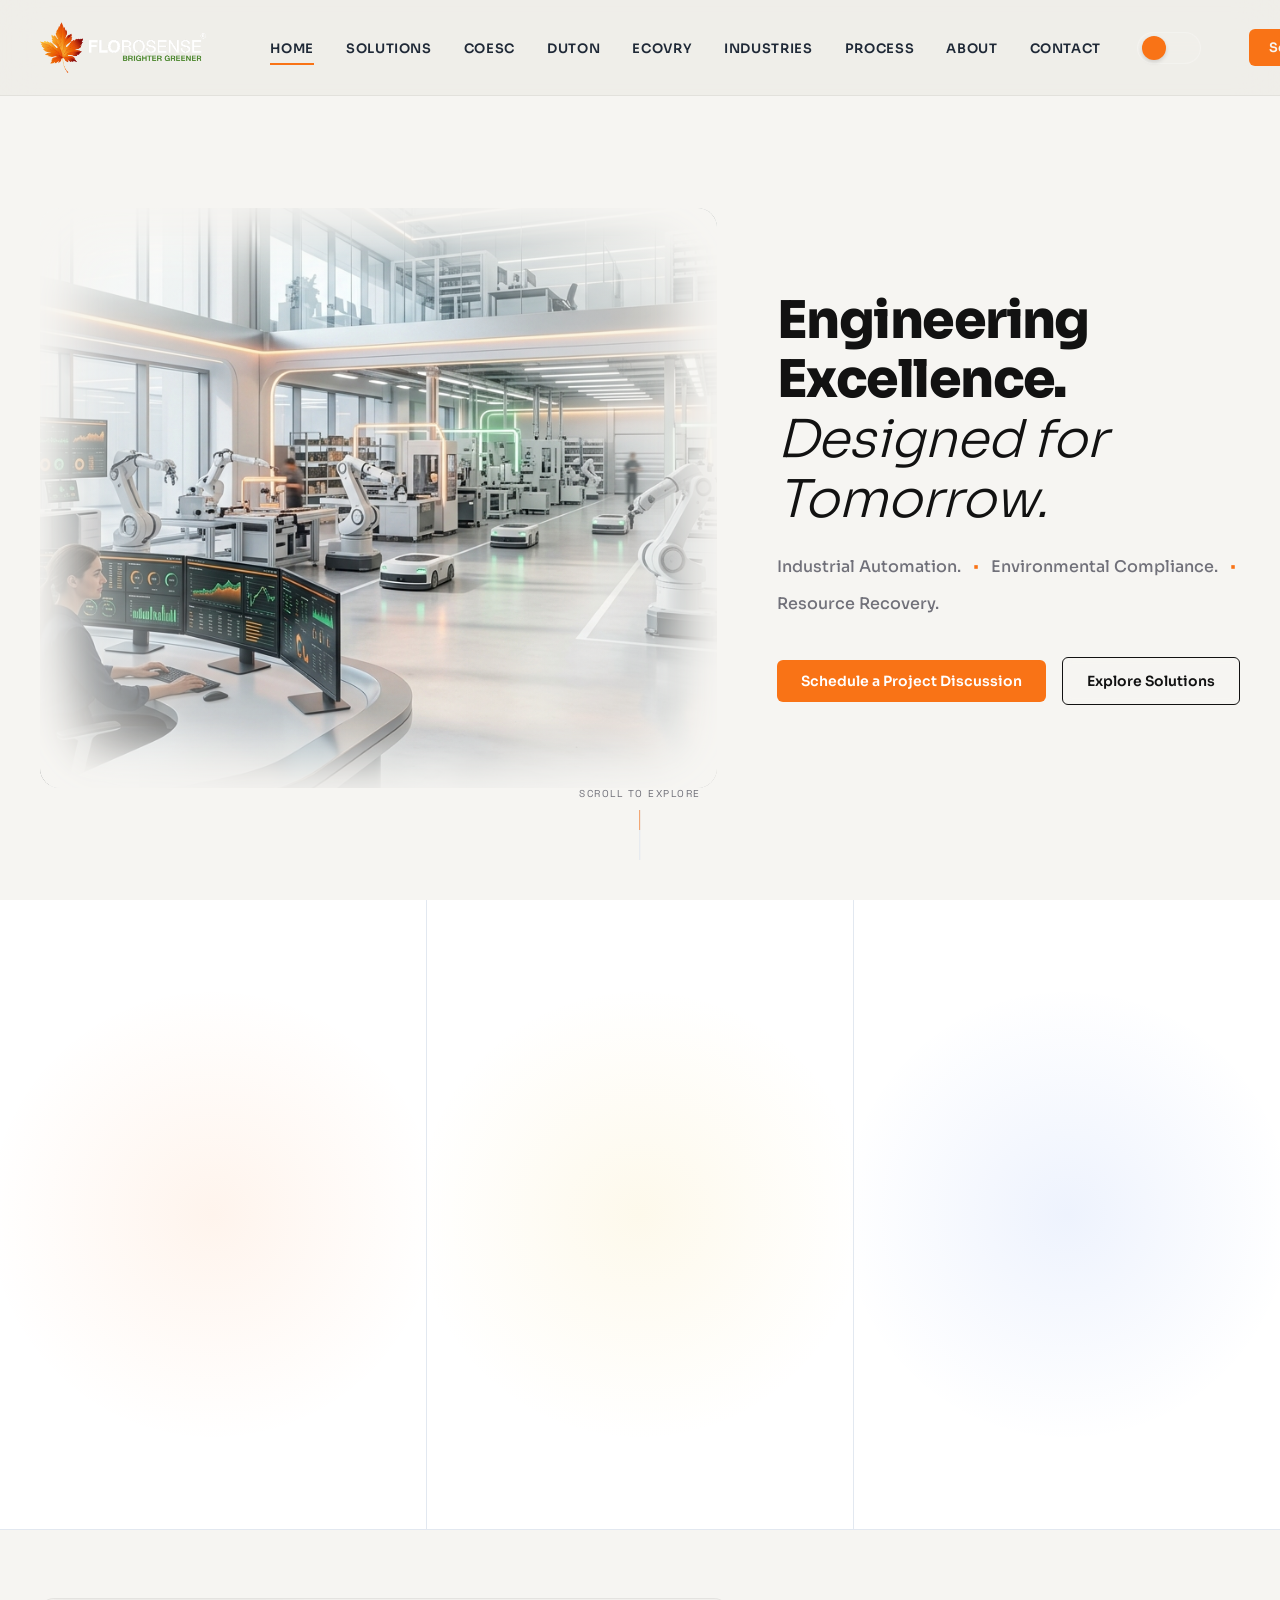
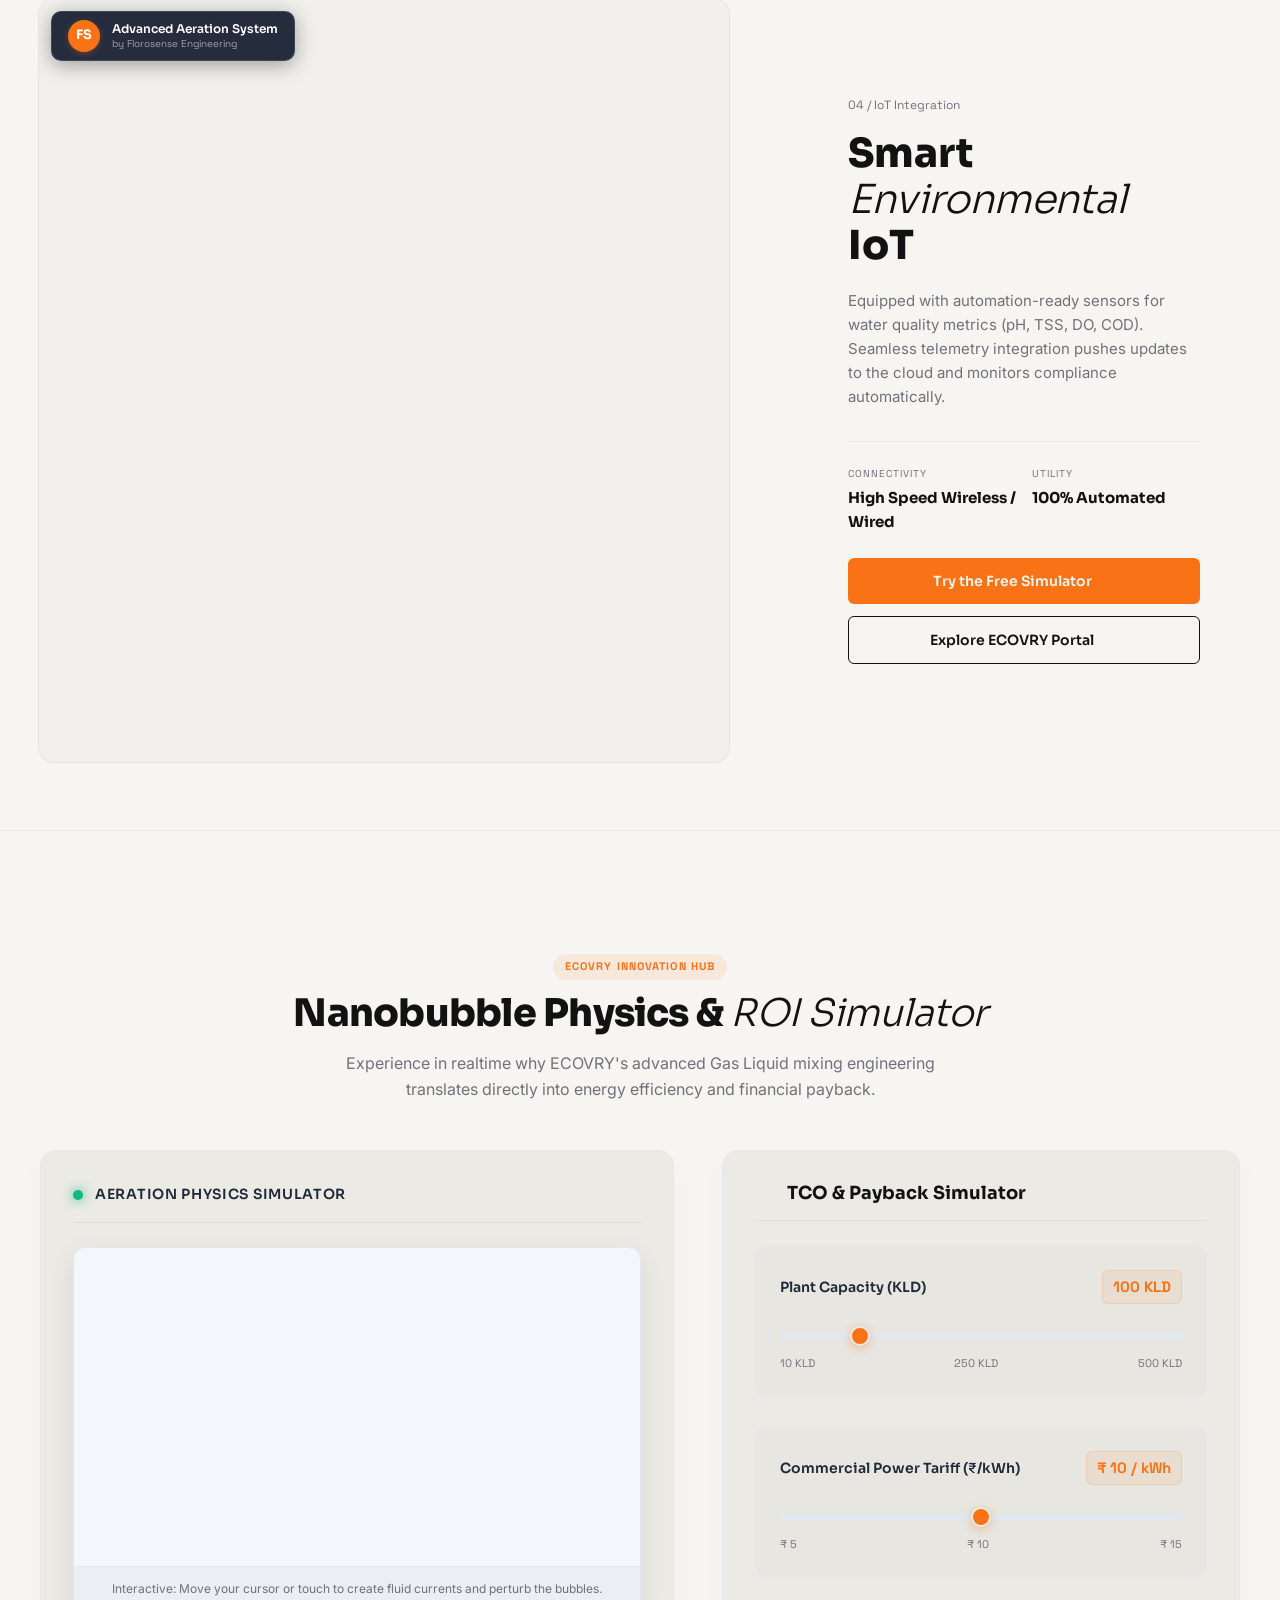
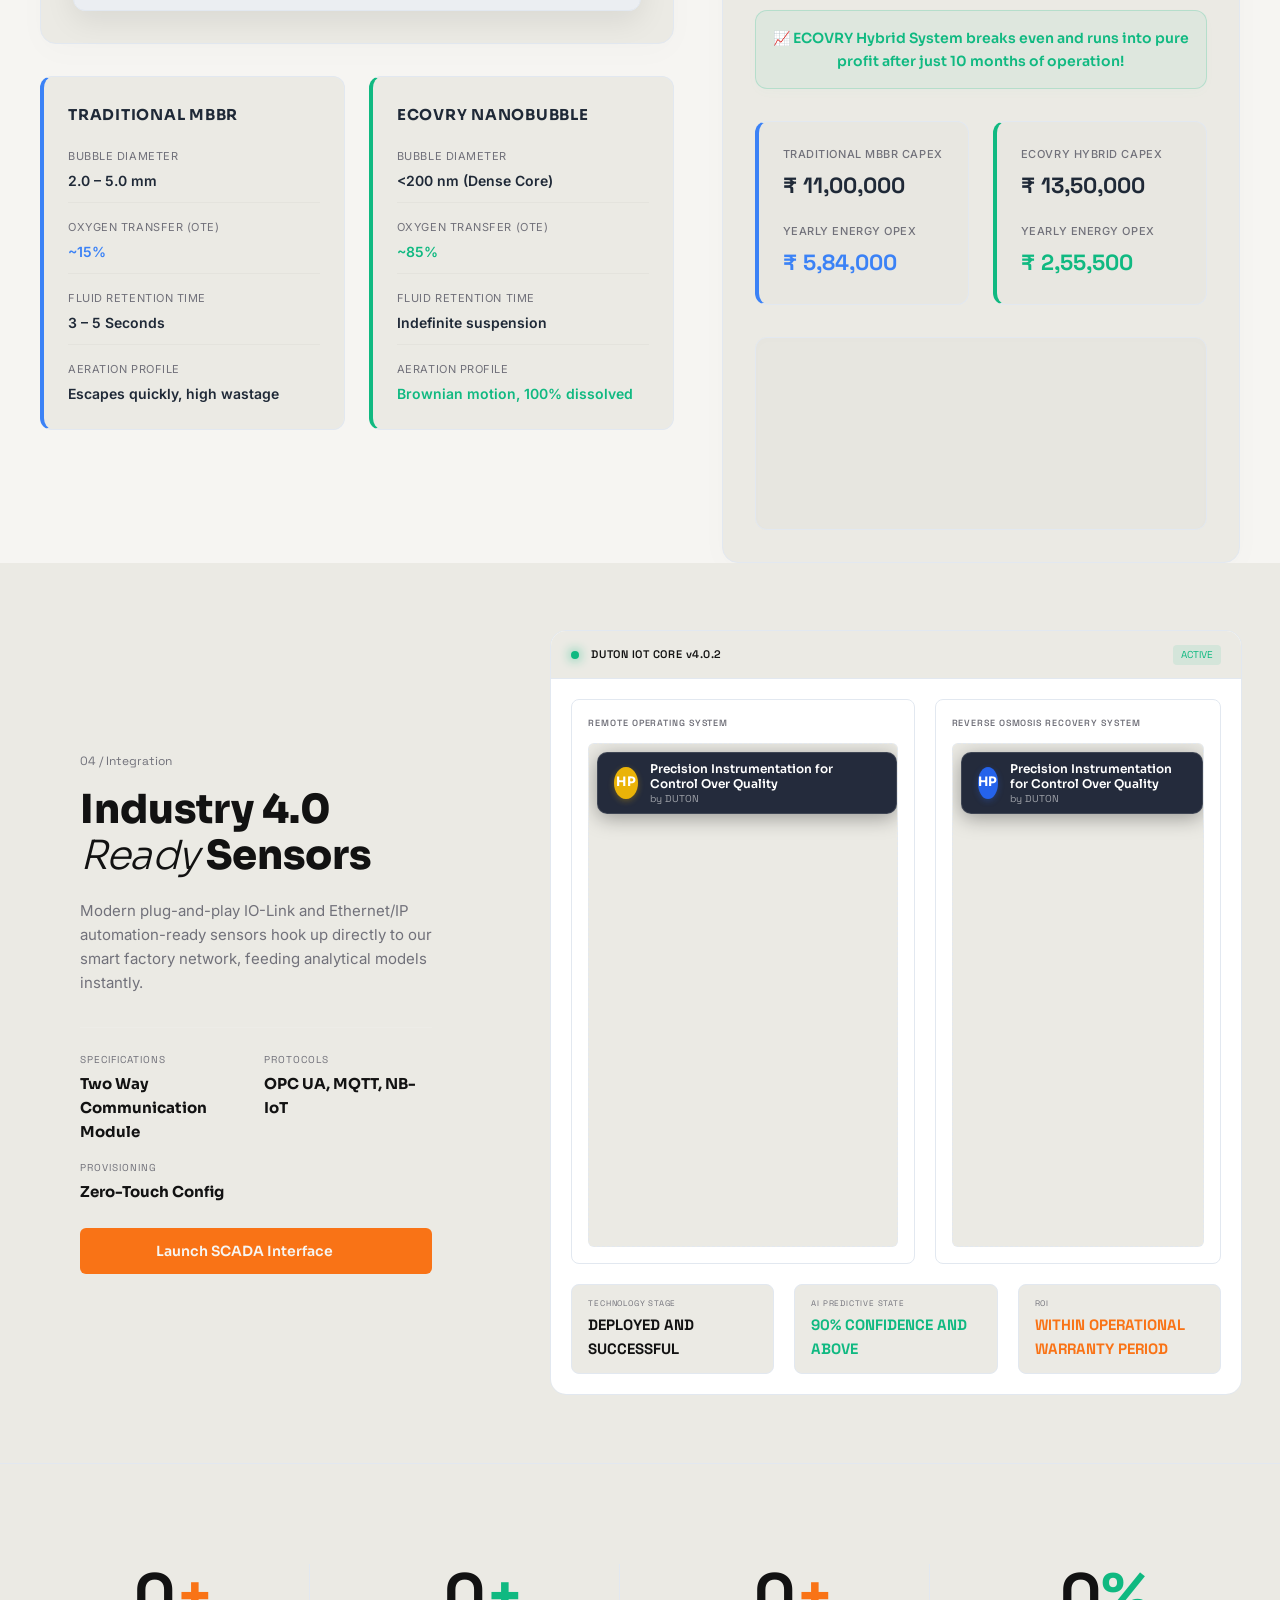
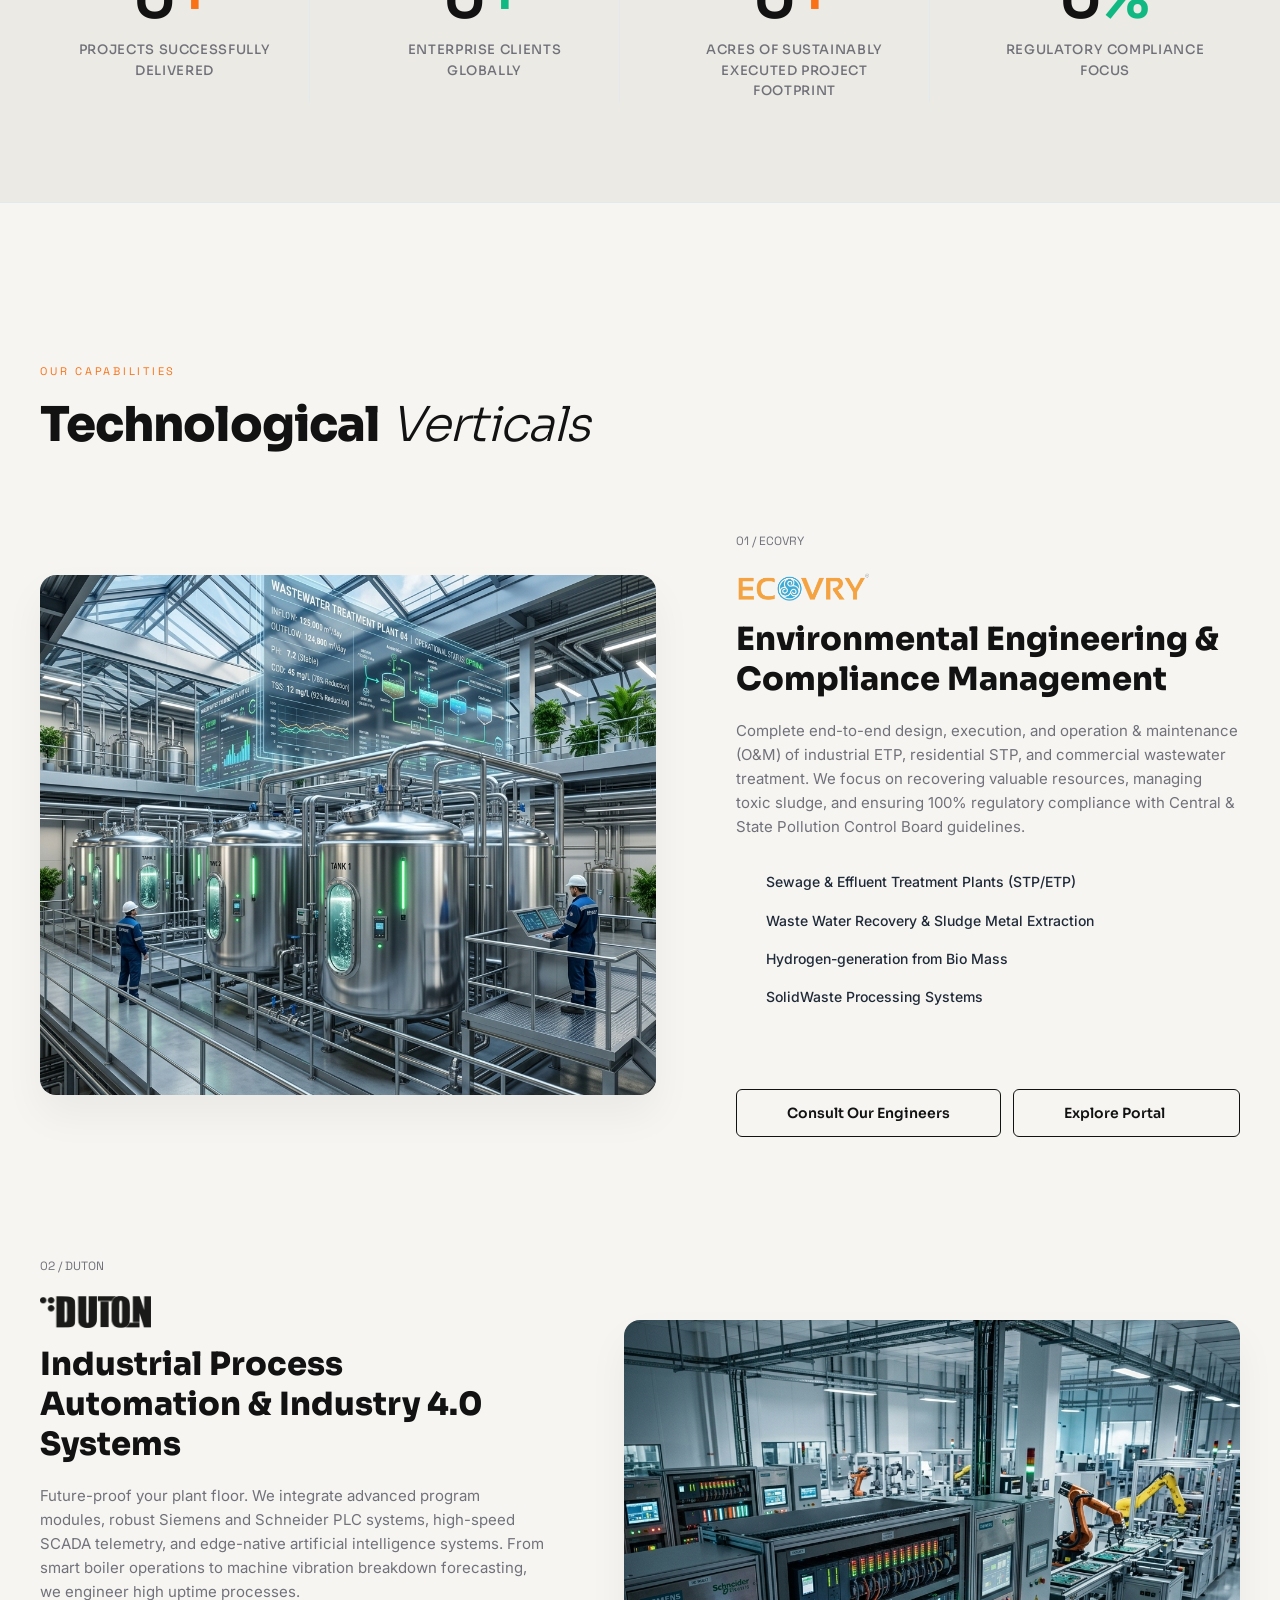
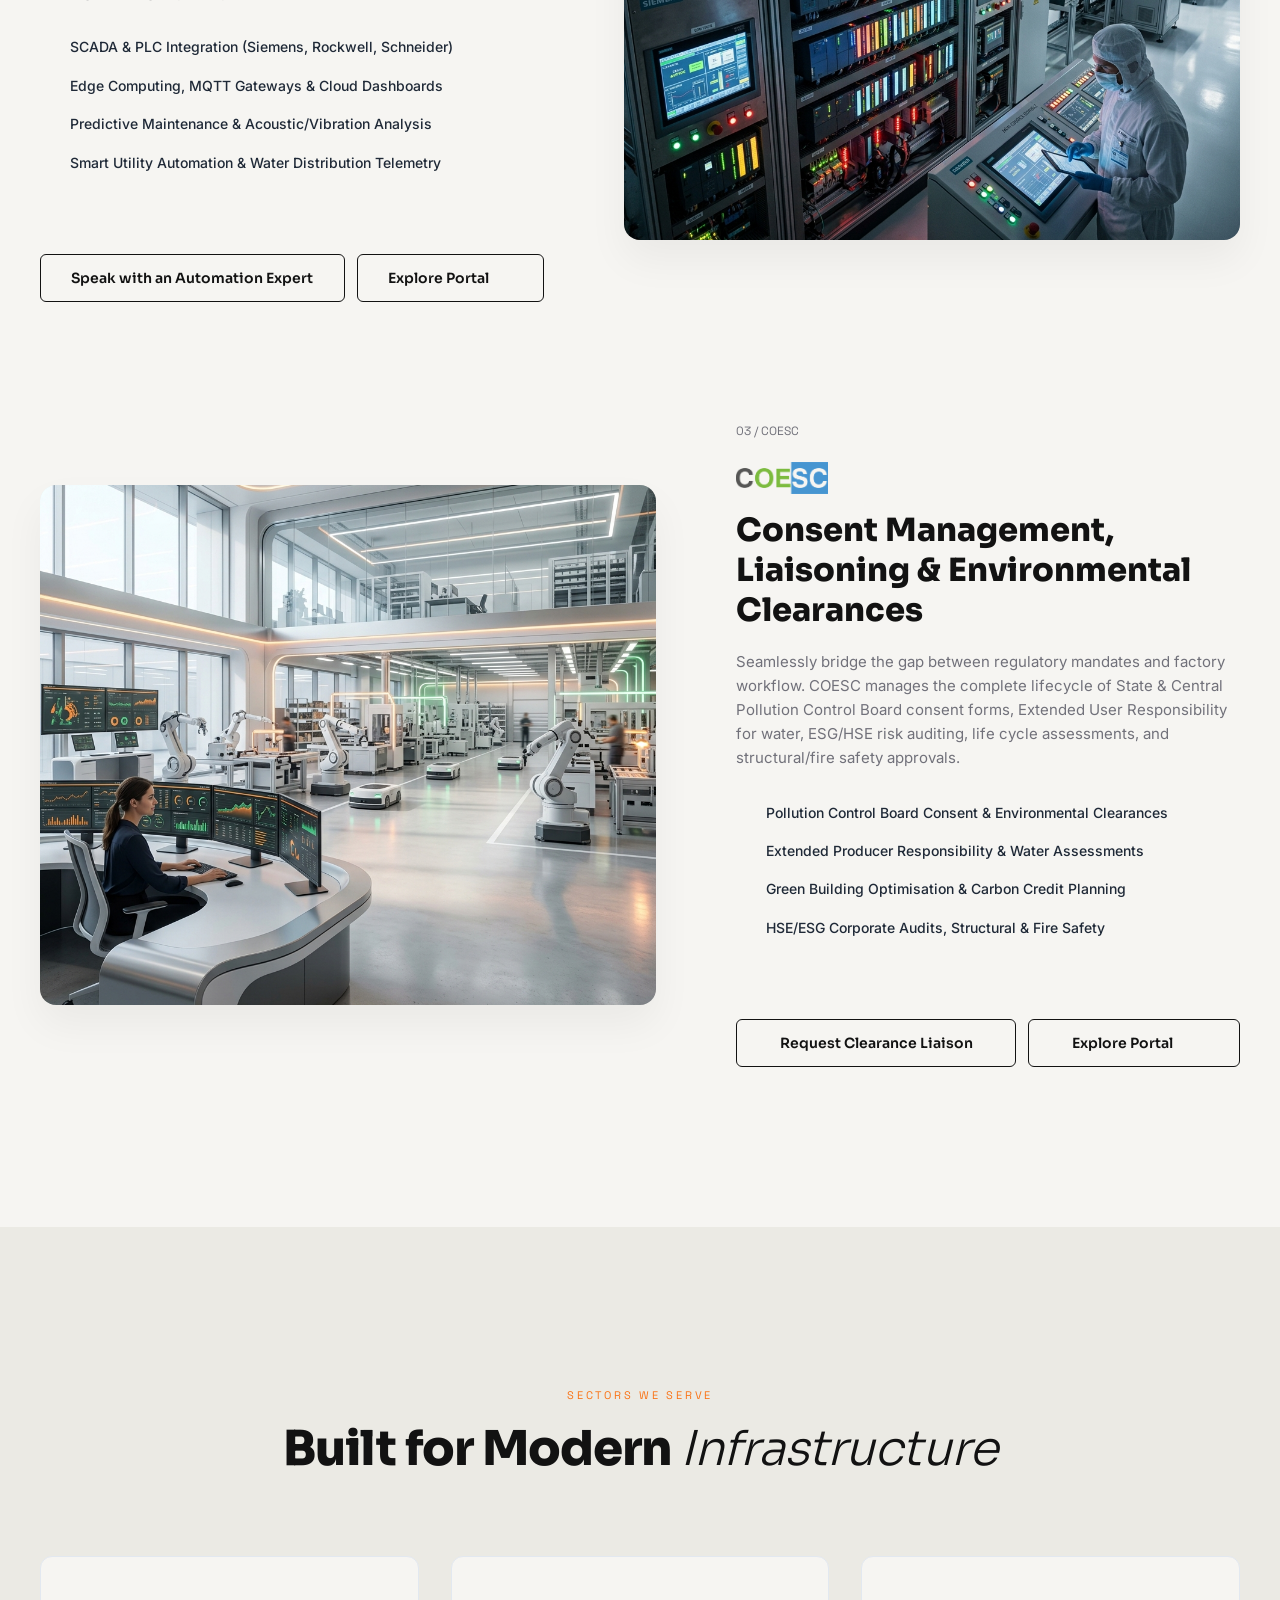
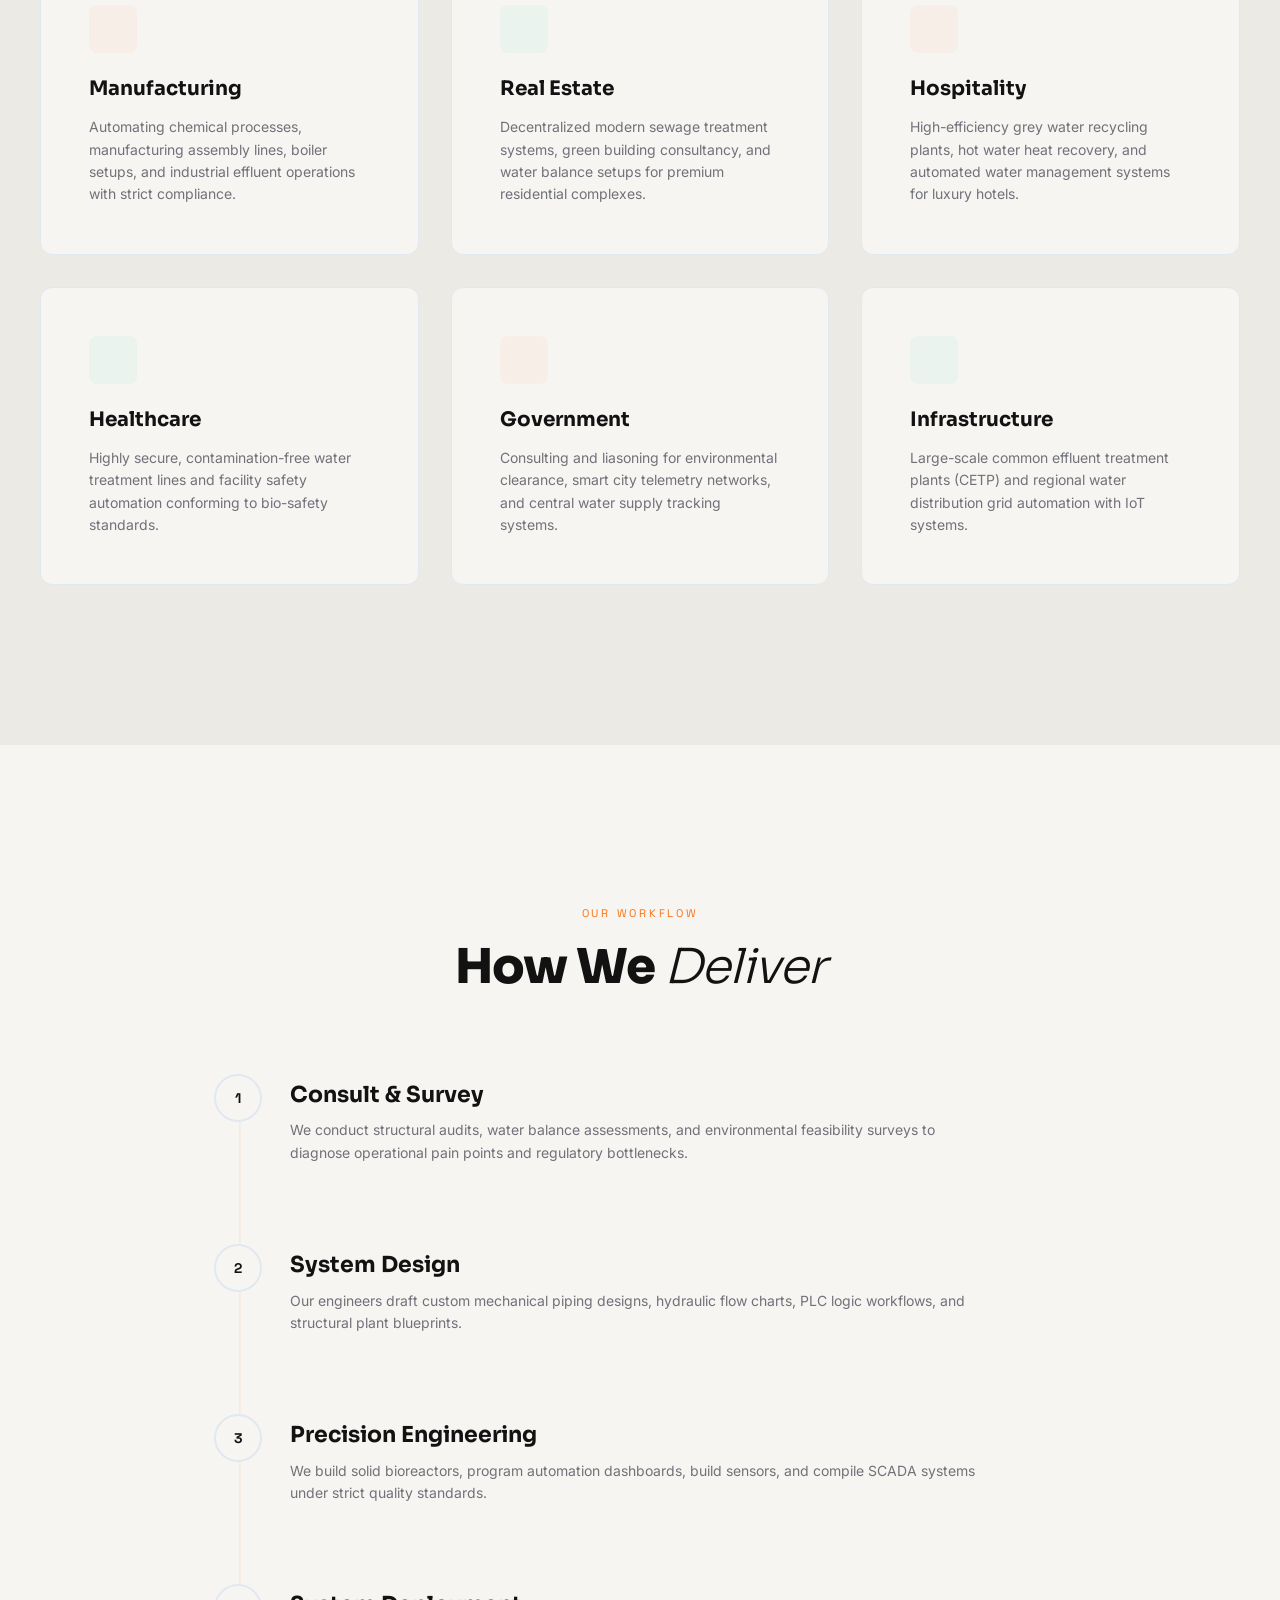
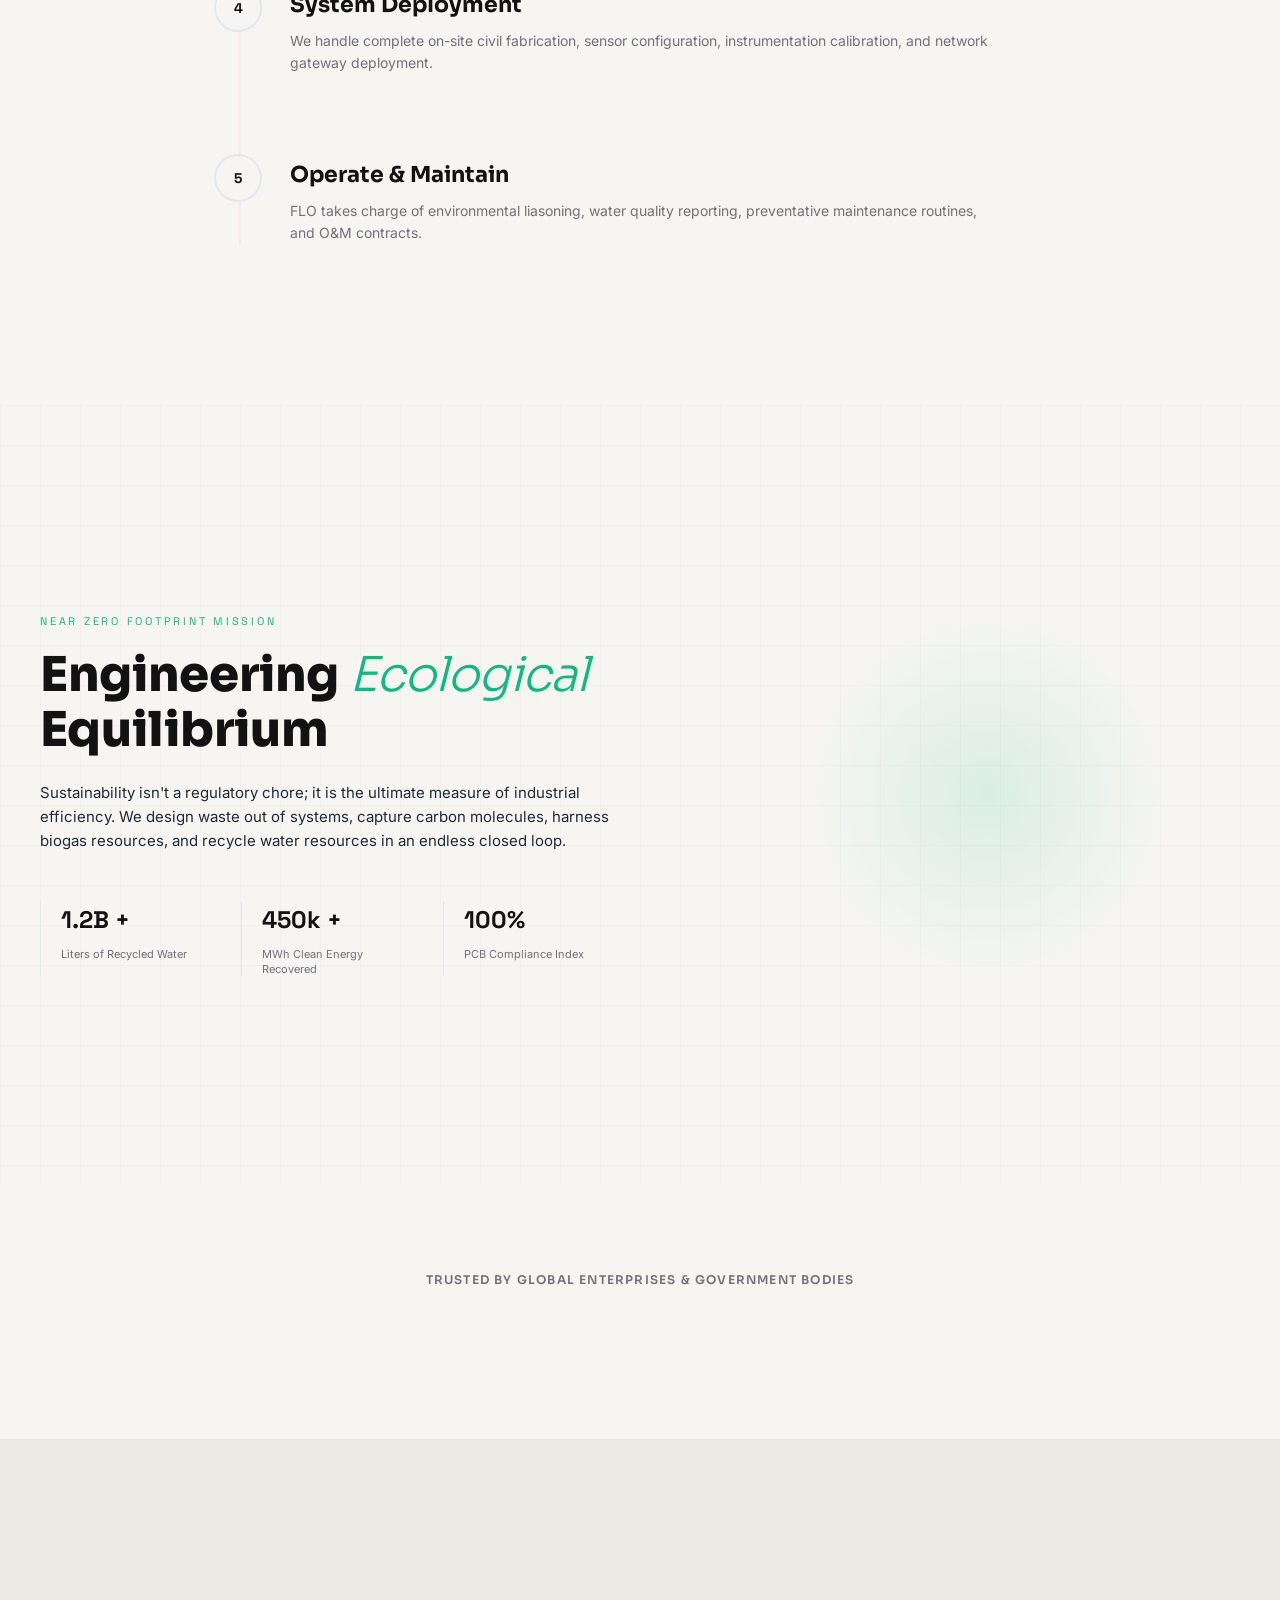
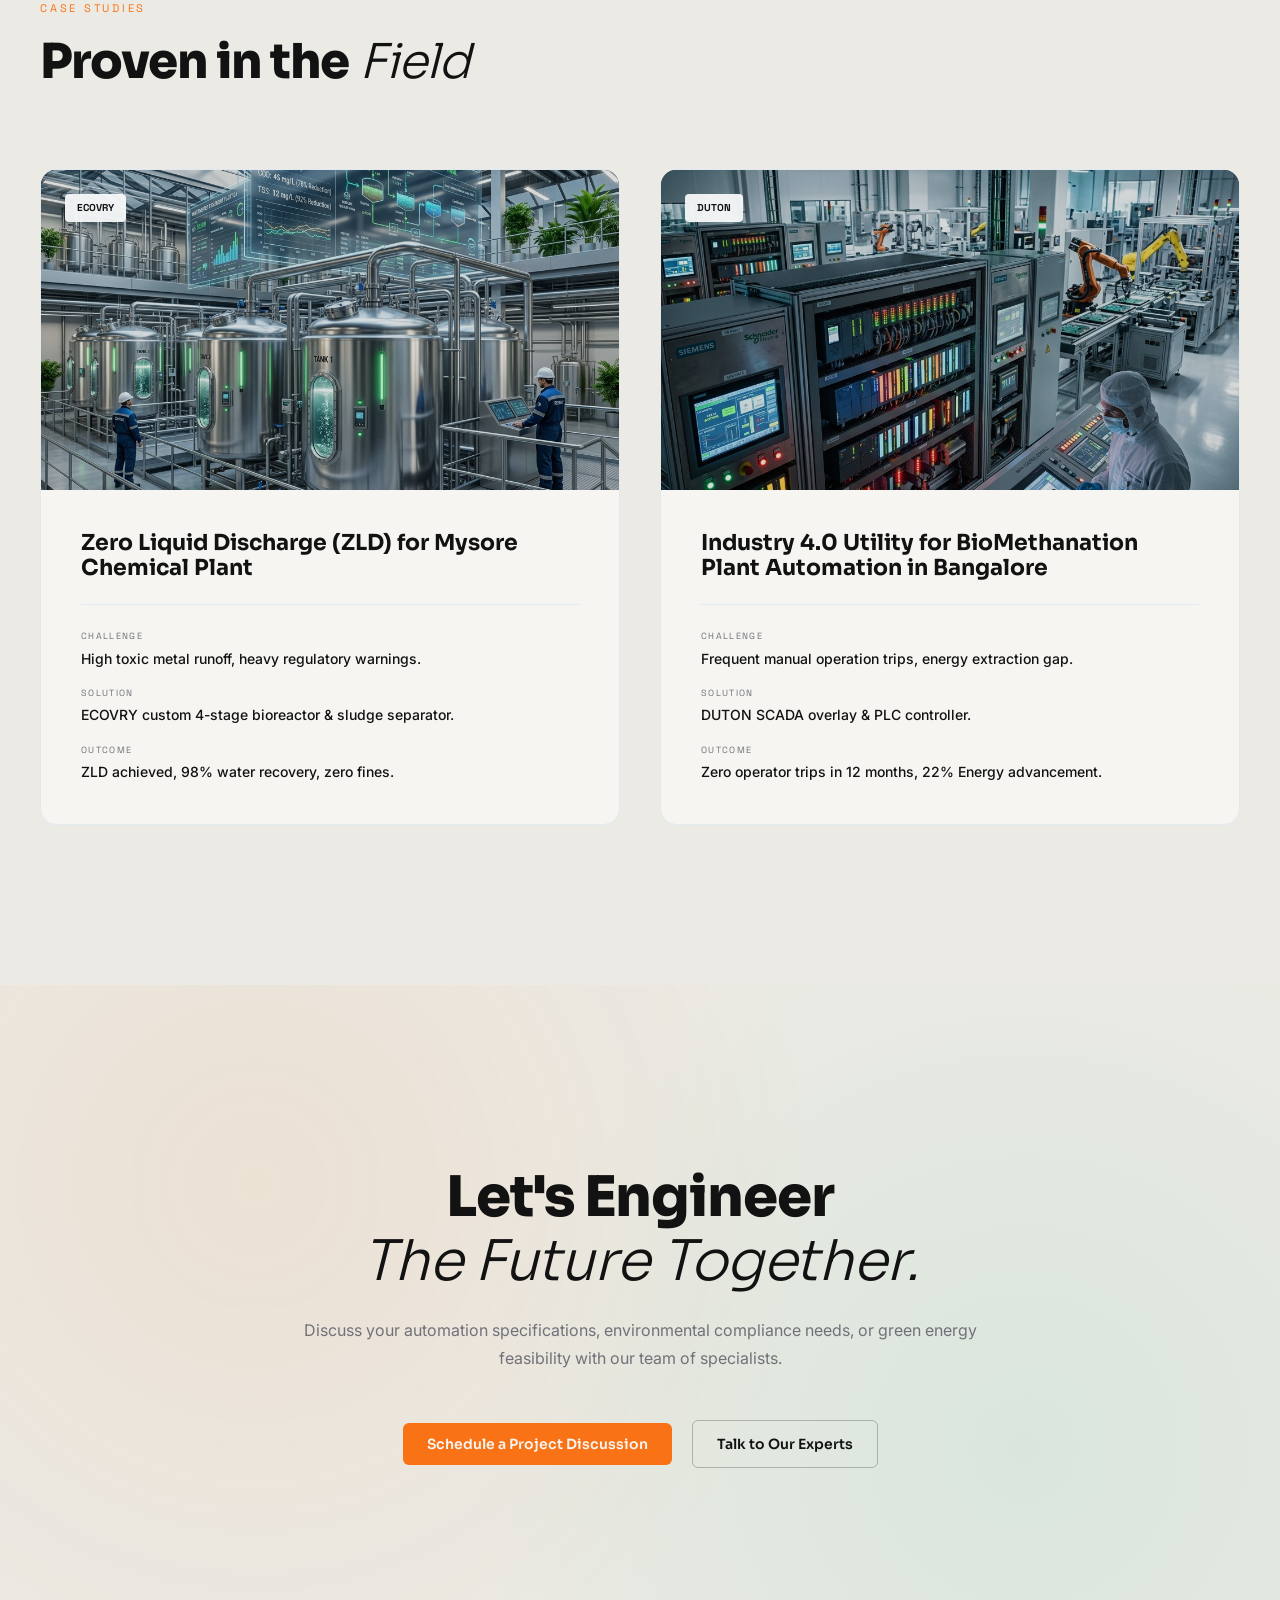
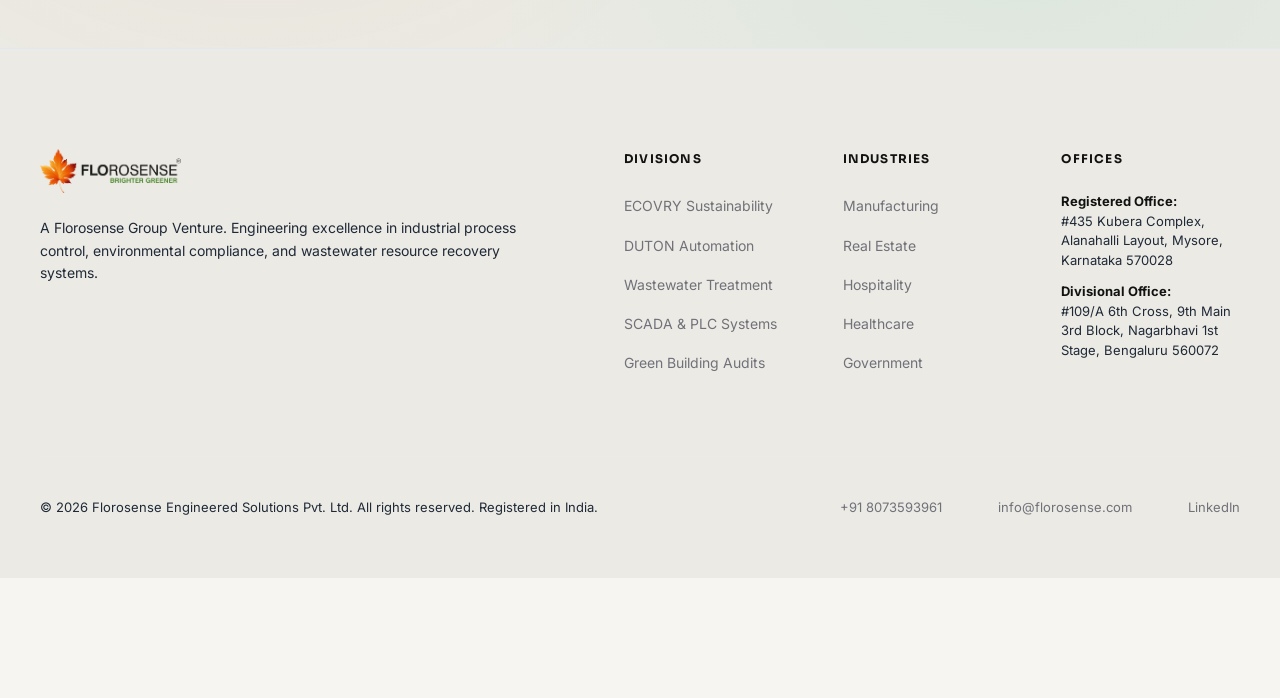
==== commit c2b31f5d: "Updated homepage and fixed navigation" ====
--- a/index.html
+++ b/index.html
@@ -23,7 +23,7 @@
     <link href="https://fonts.googleapis.com/css2?family=Inter:wght@300;400;500;600;700&family=Manrope:wght@300;400;500;600;700;800&family=Sora:wght@300;400;500;600;700;800&family=Space+Grotesk:wght@400;500;600;700&display=swap" rel="stylesheet">
     
     <!-- Style Sheets -->
-    <link rel="stylesheet" href="css/main.css">
+    <link rel="stylesheet" href="css/main.css?v=1.0.6">
 </head>
 <body>
 
@@ -1062,7 +1062,7 @@
     
     <!-- Scripts -->
     <script src="js/three-animations.js"></script>
-    <script src="js/scroll-animations.js"></script>
+    <script src="js/scroll-animations.js?v=1.0.1"></script>
     <script src="js/main.js"></script>
     <script src="js/roi-simulator.js"></script>
 </body>
--- a/css/main.css
+++ b/css/main.css
@@ -54,7 +54,8 @@
 
     /* Spacing & Utilities */
     --container-max: 1280px;
-    --navbar-height: 80px;
+    --navbar-height: 96px;
+    --navbar-height-scrolled: 80px;
     --transition-smooth: all 0.6s cubic-bezier(0.16, 1, 0.3, 1);
     --transition-quick: all 0.3s ease;
 }
@@ -105,6 +106,10 @@
 }
 
 /* Reset */
+html {
+    scroll-padding-top: var(--navbar-height-scrolled);
+}
+
 * {
     margin: 0;
     padding: 0;
@@ -240,7 +245,8 @@
     top: 0;
     left: 0;
     width: 100%;
-    height: 96px; /* Increased from 80px to be more premium and spacious */
+    --current-navbar-height: var(--navbar-height);
+    height: var(--current-navbar-height);
     z-index: 1000;
     border-bottom: 1px solid rgba(0, 0, 0, 0.05);
     transition: var(--transition-smooth);
@@ -255,10 +261,10 @@
 }
 
 .navbar.scrolled {
+    --current-navbar-height: var(--navbar-height-scrolled);
     background-color: rgba(235, 234, 228, 0.95); /* Warm stone tone scrolled background */
     border-bottom: 1px solid var(--color-border);
     box-shadow: 0 4px 30px rgba(0, 0, 0, 0.03);
-    height: 80px; /* Transition to slightly tighter on scroll */
 }
 
 .nav-container {
@@ -371,6 +377,7 @@
     position: relative;
     transition: var(--transition-quick);
     margin-right: 12px;
+    flex-shrink: 0; /* Prevent compression on mobile column layouts */
 }
 
 .navbar:not(.scrolled) .theme-switch {
@@ -440,9 +447,9 @@
    ---------------------------------------------------- */
 .hero-section {
     position: relative;
-    height: 100vh;
-    display: flex;
-    align-items: center;
+    min-height: 100vh;
+    display: flex;
+    flex-direction: column;
     background-color: var(--bg-white);
     overflow: hidden;
     padding-top: var(--navbar-height);
@@ -454,6 +461,7 @@
     align-items: center;
     gap: 60px;
     width: 100%;
+    margin: auto; /* Standard vertical + horizontal centering with overflow safety */
 }
 
 .hero-left-col {
@@ -2390,10 +2398,10 @@
     
     .nav-links-wrapper {
         position: fixed;
-        top: var(--navbar-height);
+        top: var(--current-navbar-height);
         left: 0;
         width: 100%;
-        height: calc(100vh - var(--navbar-height));
+        height: calc(100vh - var(--current-navbar-height));
         background-color: var(--bg-white);
         border-top: 1px solid var(--color-border);
         padding: 40px;
@@ -2478,9 +2486,10 @@
     }
     .story-visual-canvas {
         flex: auto;
-        height: 60vh;
+        height: 65vh;
+        min-height: 380px;
         position: sticky;
-        top: var(--navbar-height);
+        top: var(--navbar-height-scrolled);
         z-index: 10;
         background-color: var(--bg-white);
         padding: 20px 0;
@@ -2508,9 +2517,26 @@
         border-radius: 12px;
         border: 1px solid var(--color-border);
     }
+    body[data-theme="dark"] .story-slide {
+        background-color: rgba(28, 28, 30, 0.9) !important;
+        border-color: rgba(255, 255, 255, 0.05) !important;
+    }
     .light-theme-story .story-slide {
-        background-color: rgba(15, 23, 42, 0.9);
+        background-color: rgba(255, 255, 255, 0.9);
+        border-color: var(--color-border);
+    }
+    body[data-theme="dark"] .light-theme-story .story-slide {
+        background-color: rgba(28, 28, 30, 0.9);
         border-color: rgba(255, 255, 255, 0.05);
+    }
+    body[data-theme="dark"] .light-theme-story .slide-title {
+        color: #FFFFFF !important;
+    }
+    body[data-theme="dark"] .light-theme-story .slide-text {
+        color: #E4E4E7 !important;
+    }
+    body[data-theme="dark"] .light-theme-story .spec-val {
+        color: #FFFFFF !important;
     }
     
     /* Stats Grid */
@@ -3205,3 +3231,180 @@
     background-color: var(--bg-white) !important;
     border-color: var(--color-border) !important;
 }
+
+/* =========================================================================
+   SUBPAGE & MOBILE RESPONSIVENESS OVERRIDES
+   ========================================================================= */
+.subpage-footer-grid {
+    display: grid;
+    grid-template-columns: 1.5fr 1fr 1fr 1.5fr;
+    gap: 48px;
+    margin-bottom: 60px;
+}
+
+@media (max-width: 992px) {
+    /* Hero section padding overlap fix */
+    .hero-section {
+        height: auto;
+        min-height: 100vh;
+        padding-top: calc(var(--navbar-height) + 40px) !important;
+        padding-bottom: 60px;
+    }
+
+    /* Division Split mobile stacked visual panel layout */
+    .split-side {
+        height: auto !important; /* Allow panels to grow based on contents */
+        padding: 56px 32px !important;
+        display: flex;
+        flex-direction: column;
+        justify-content: center;
+        align-items: flex-start;
+        border-bottom: 1px solid var(--color-border);
+    }
+    .split-side:not(:last-child) {
+        border-bottom: 1px solid var(--color-border) !important;
+    }
+    
+    /* Reveal and ensure opacity inside stacked panels */
+    .split-side .vertical-highlight-badge,
+    .split-side .split-logo-img,
+    .split-side .split-desc,
+    .split-side .split-link {
+        opacity: 1 !important; /* Ensure visibility */
+    }
+
+    /* Soft brand background colors for Mobile stack panels */
+    .left-side {
+        background-color: #FFF7ED !important;
+    }
+    body[data-theme="dark"] .left-side {
+        background-color: #201814 !important;
+    }
+    .center-side {
+        background-color: #FFFBEB !important;
+    }
+    body[data-theme="dark"] .center-side {
+        background-color: #221E14 !important;
+    }
+    .right-side {
+        background-color: #EFF6FF !important;
+    }
+    body[data-theme="dark"] .right-side {
+        background-color: #141A24 !important;
+    }
+
+    /* Brand-tinted links */
+    .left-side .split-link {
+        color: var(--color-orange) !important;
+    }
+    .center-side .split-link {
+        color: #CA8A04 !important;
+    }
+    body[data-theme="dark"] .center-side .split-link {
+        color: #FACC15 !important;
+    }
+    .right-side .split-link {
+        color: #2563eb !important;
+    }
+    body[data-theme="dark"] .right-side .split-link {
+        color: #60a5fa !important;
+    }
+
+    /* Subpage Footers grid layout responsiveness */
+    .subpage-footer-grid {
+        grid-template-columns: 1.2fr 0.8fr;
+        gap: 36px;
+        margin-bottom: 60px;
+    }
+
+    /* Interactive dashboard canvas widget scaling - Mobile Swipeable Cards Layout */
+    .dashboard-sim-container {
+        background-color: transparent !important;
+        border: none !important;
+        box-shadow: none !important;
+    }
+    .dashboard-sim-header {
+        display: none !important; /* Hide dashboard header on mobile to maximize 3D model space */
+    }
+    .dashboard-sim-body {
+        padding: 0 !important;
+        gap: 12px !important;
+    }
+    .dashboard-grid {
+        display: flex !important;
+        flex-direction: row !important;
+        overflow-x: auto !important;
+        scroll-snap-type: x mandatory !important;
+        gap: 0 !important; /* Edge-to-edge layout like slide pages */
+        scrollbar-width: none !important;
+        width: 100% !important;
+    }
+    .dashboard-grid::-webkit-scrollbar {
+        display: none !important;
+    }
+    .dashboard-grid .grid-card {
+        min-width: 100% !important; /* Matches ECOVRY model width */
+        scroll-snap-align: start !important;
+        flex-shrink: 0 !important;
+        padding: 0 !important;
+        border: none !important;
+        background: transparent !important;
+        gap: 0 !important;
+    }
+    .dashboard-grid .widget-twin .widget-label {
+        display: none !important; /* Hide label inside visualizer to match clean ECOVRY style */
+    }
+    .twin-visualizer-box {
+        height: 350px !important; /* Matches visual size factor of ECOVRY model */
+        border-radius: 12px !important;
+        border: 1px solid var(--color-border) !important;
+        background-color: var(--bg-light) !important;
+    }
+}
+
+@media (max-width: 768px) {
+    .subpage-footer-grid {
+        grid-template-columns: 1fr;
+        gap: 32px;
+    }
+    
+    /* 3D Canvas Box heights */
+    .canvas-card-3d {
+        height: 380px !important; /* Increased for better mobile visibility */
+    }
+    
+    /* Modal responsive scrolling and layout */
+    .modal-box {
+        max-height: calc(100vh - 40px) !important;
+        overflow-y: auto !important;
+        margin: 20px !important;
+        padding: 32px 20px !important;
+    }
+    
+    /* Mobile dashboard spacing and font sizes */
+    .dashboard-metrics-row {
+        grid-template-columns: repeat(3, 1fr) !important;
+        gap: 6px !important;
+    }
+    .dashboard-metrics-row .metric-widget {
+        padding: 6px 8px !important;
+        gap: 2px !important;
+        border-radius: 6px !important;
+    }
+    .dashboard-metrics-row .m-label {
+        font-size: 6px !important;
+    }
+    .dashboard-metrics-row .m-value {
+        font-size: 8px !important;
+    }
+}
+
+/* Explicit form select options styles */
+.form-group select option {
+    background-color: var(--bg-white);
+    color: var(--color-primary);
+}
+body[data-theme="dark"] .form-group select option {
+    background-color: #252528;
+    color: #FFFFFF;
+}
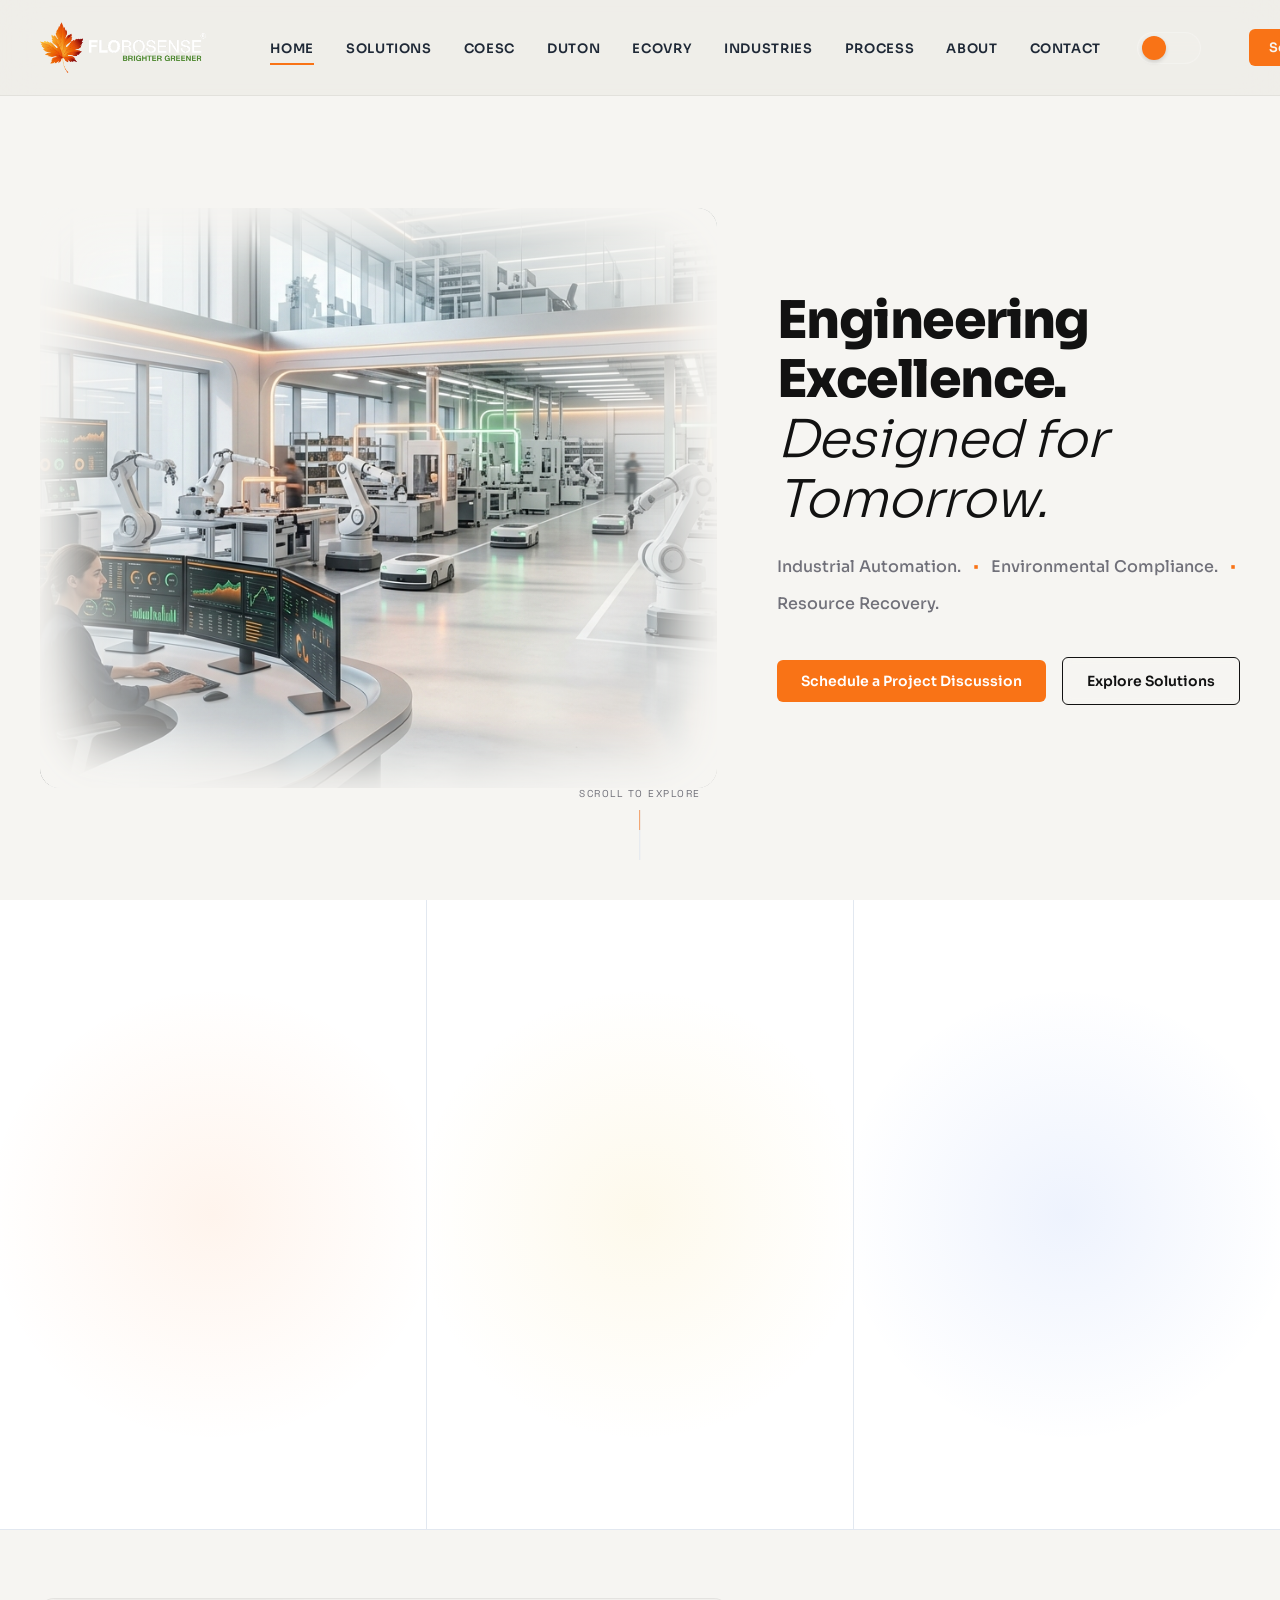
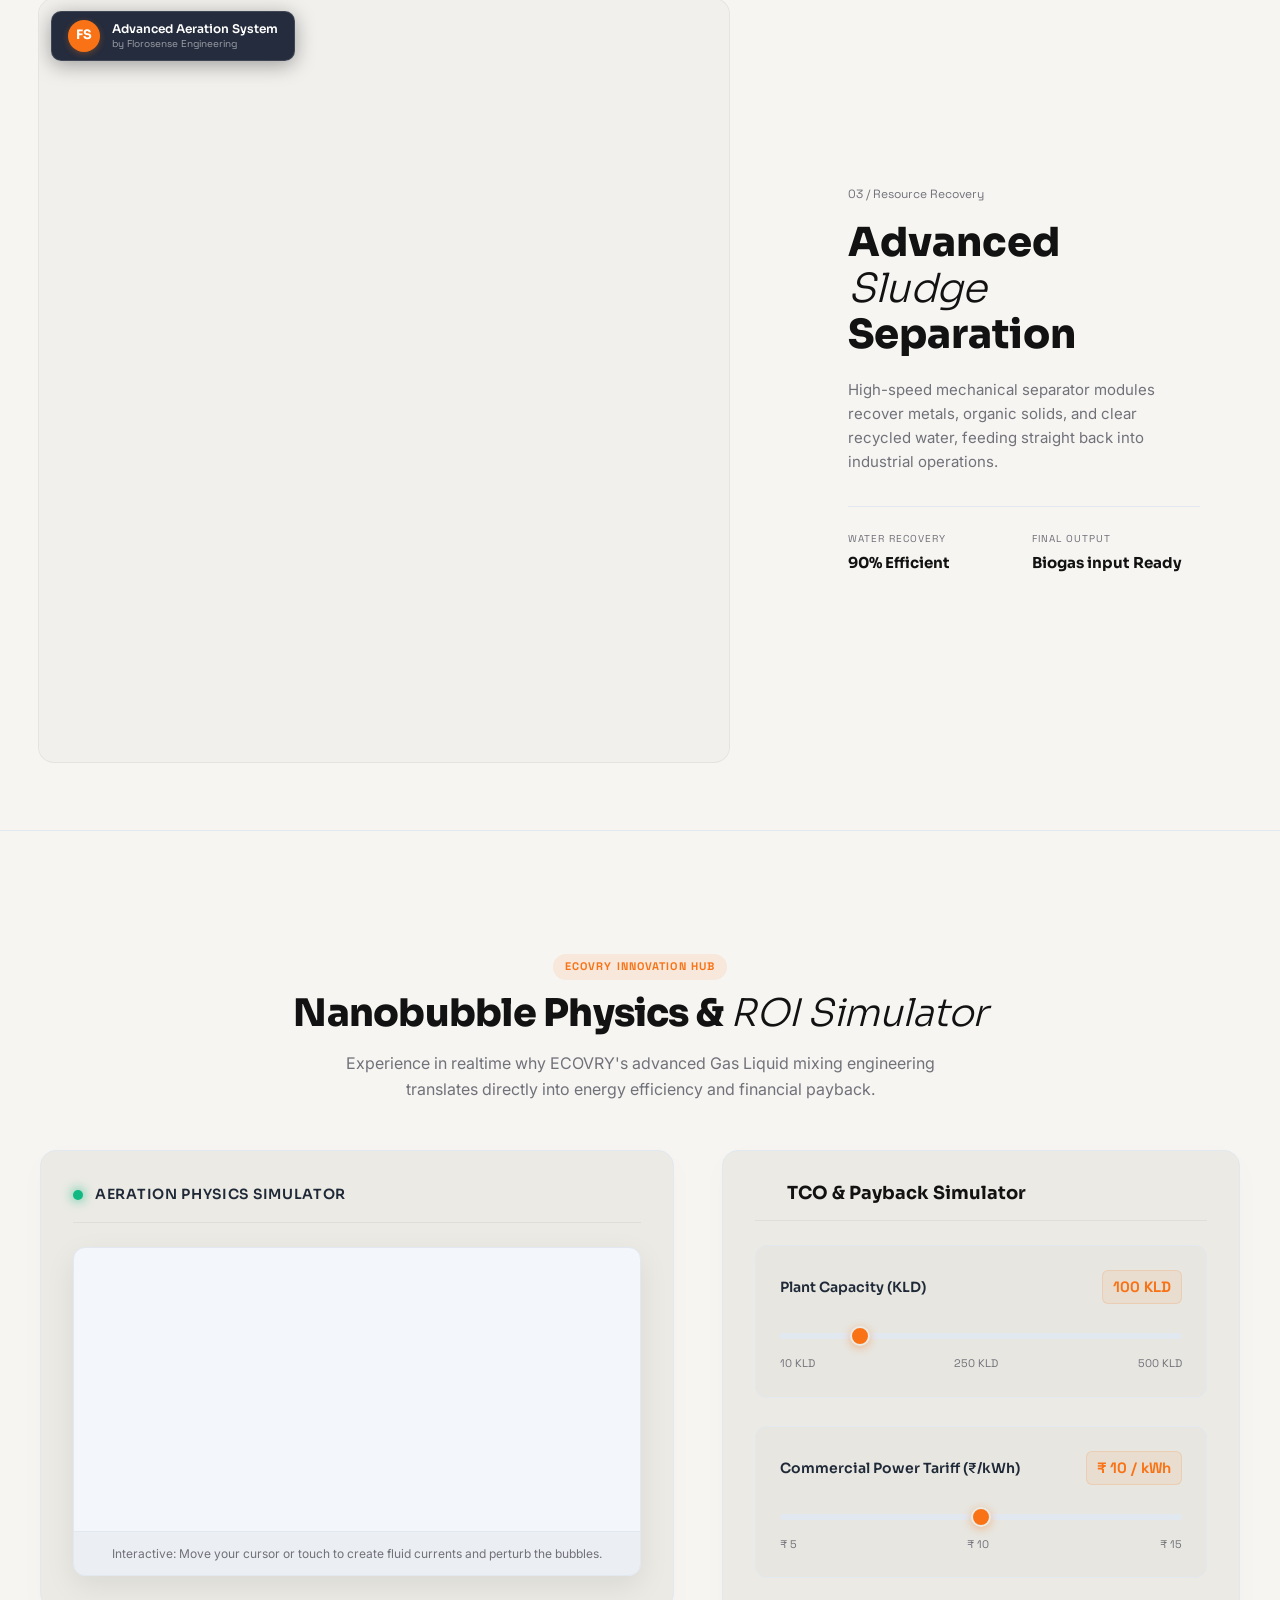
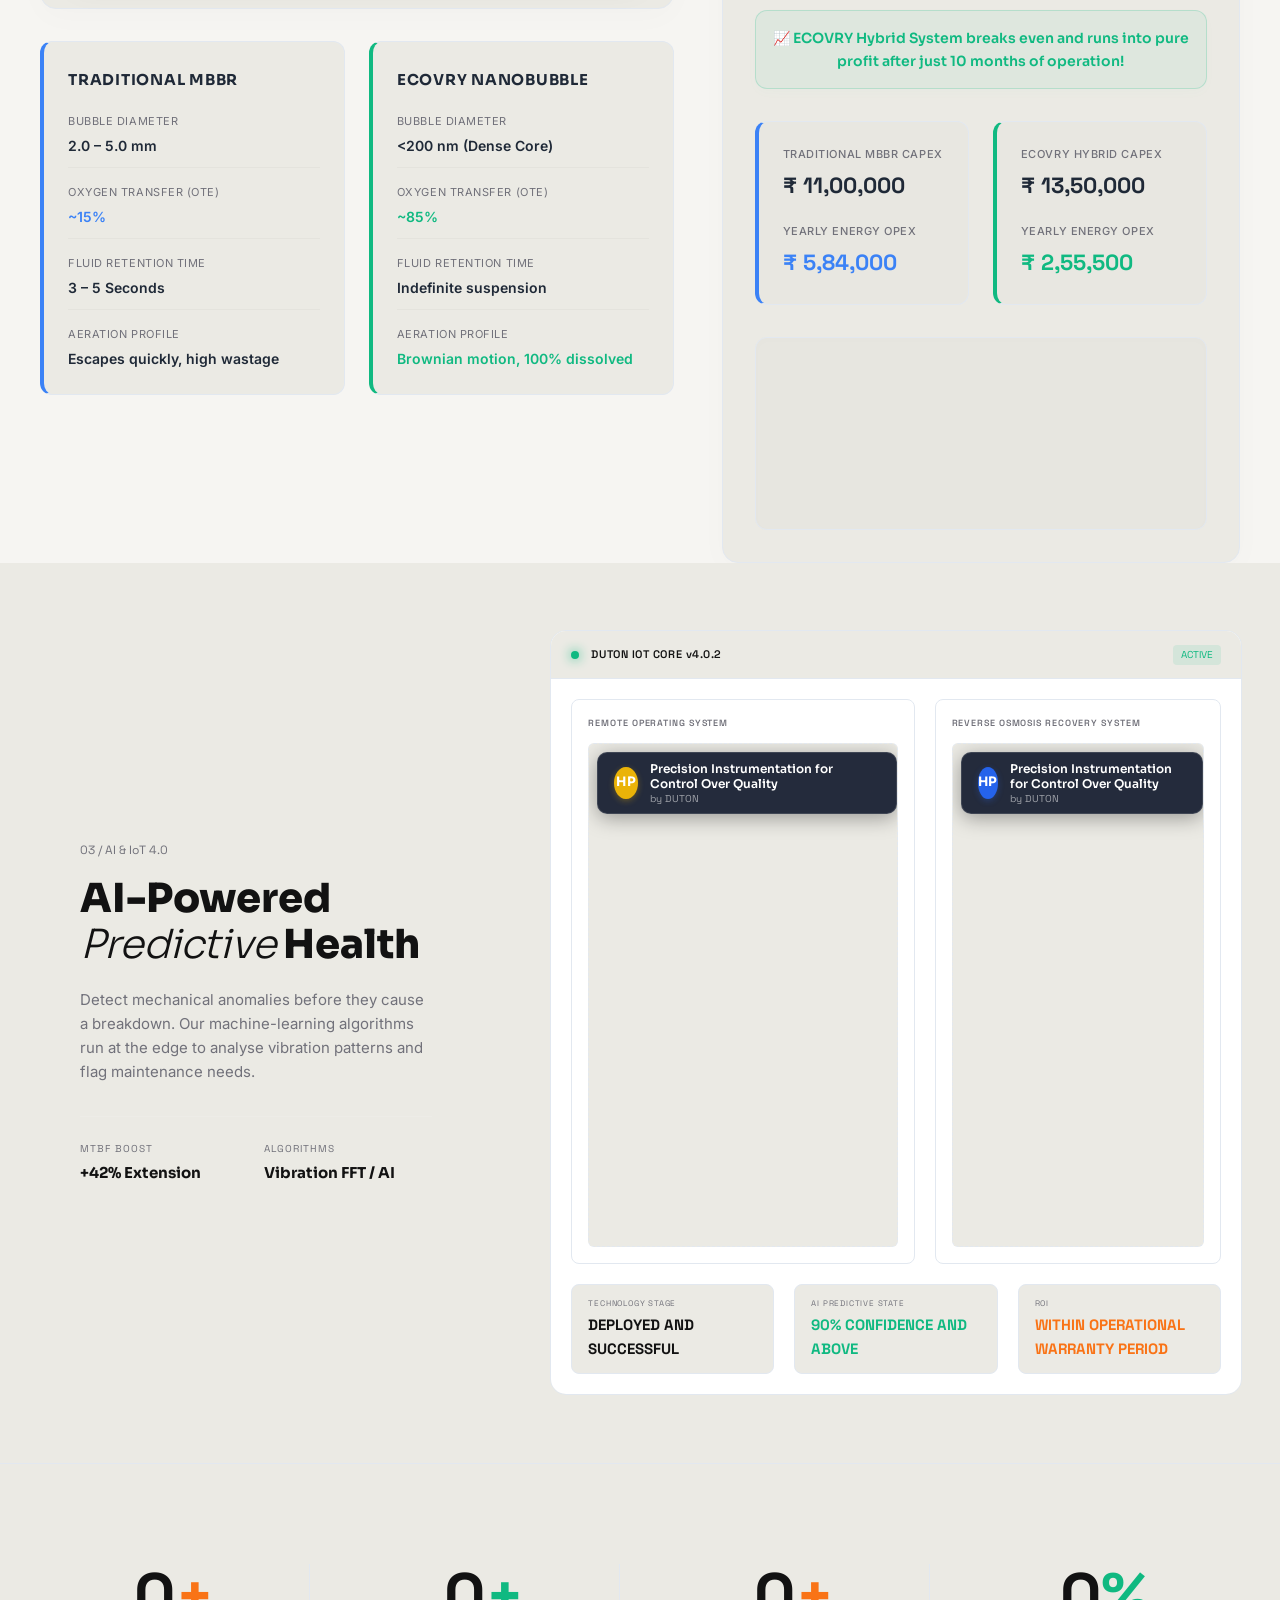
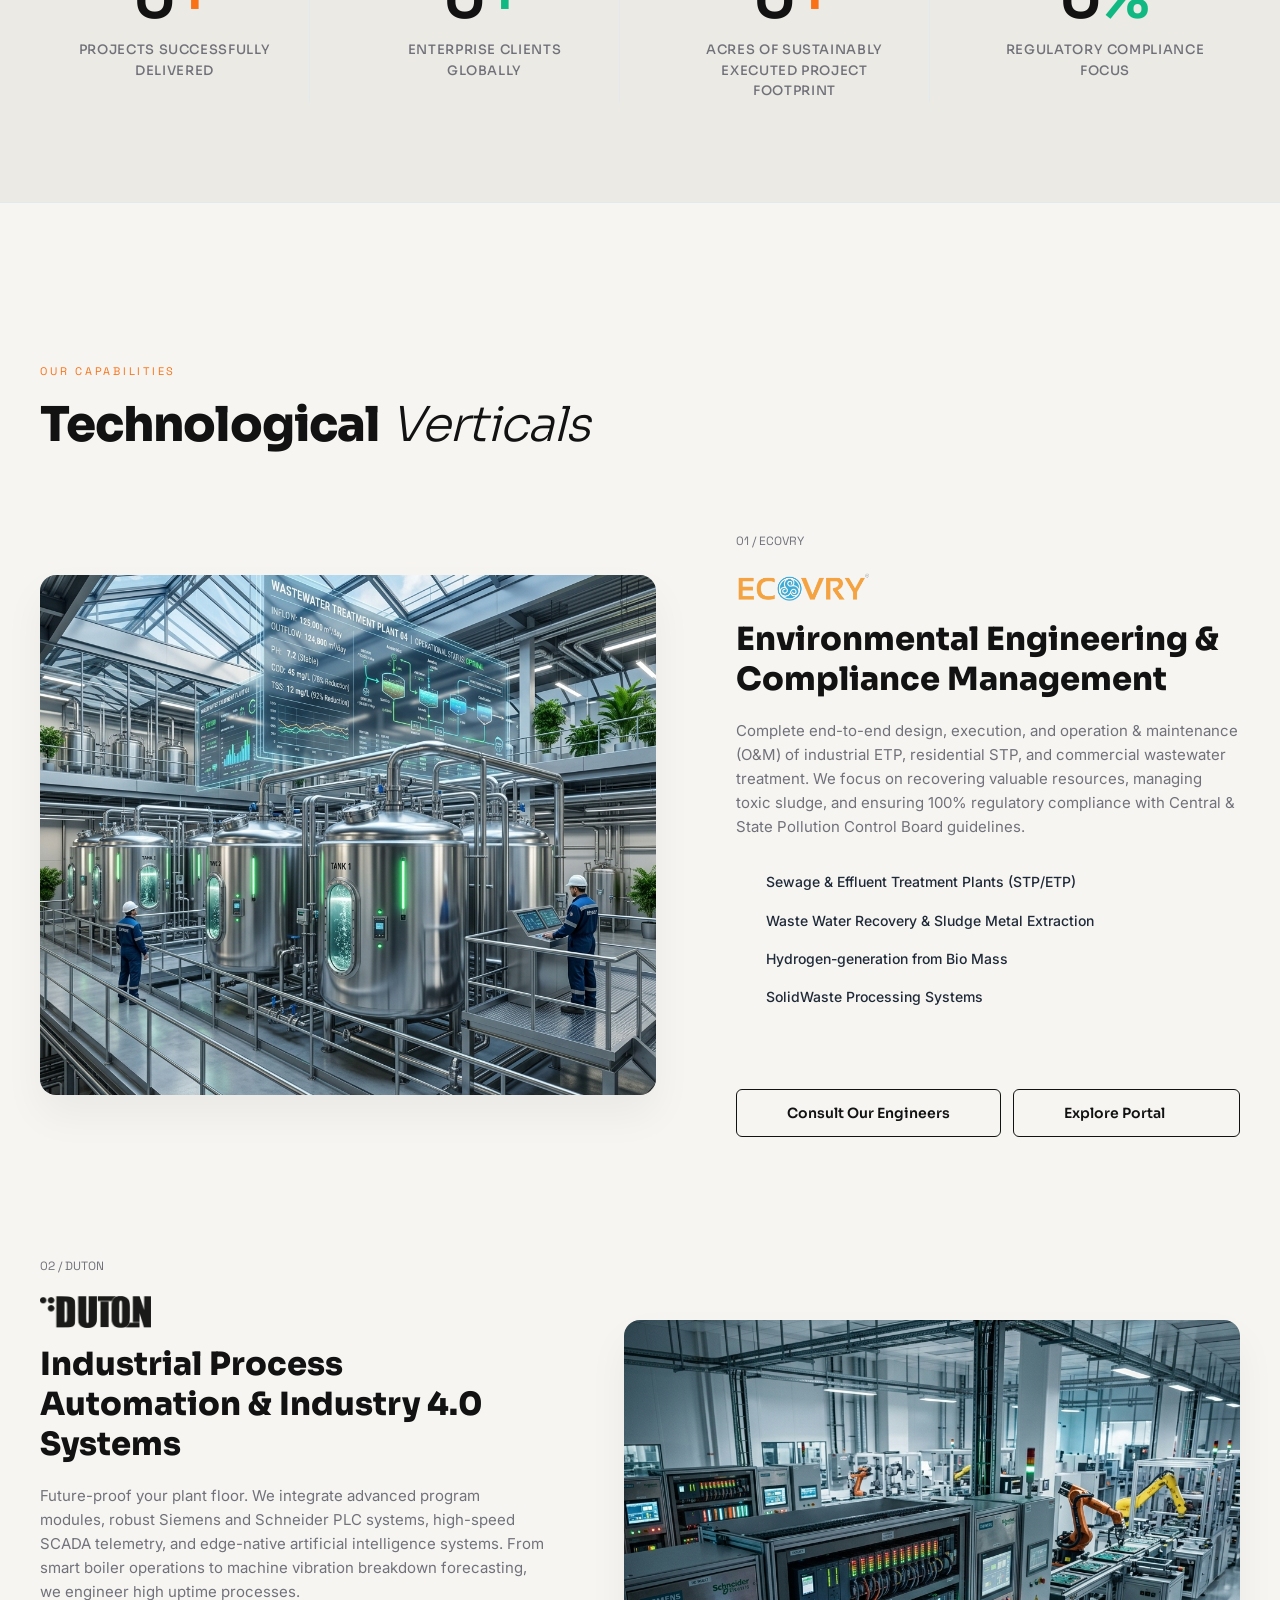
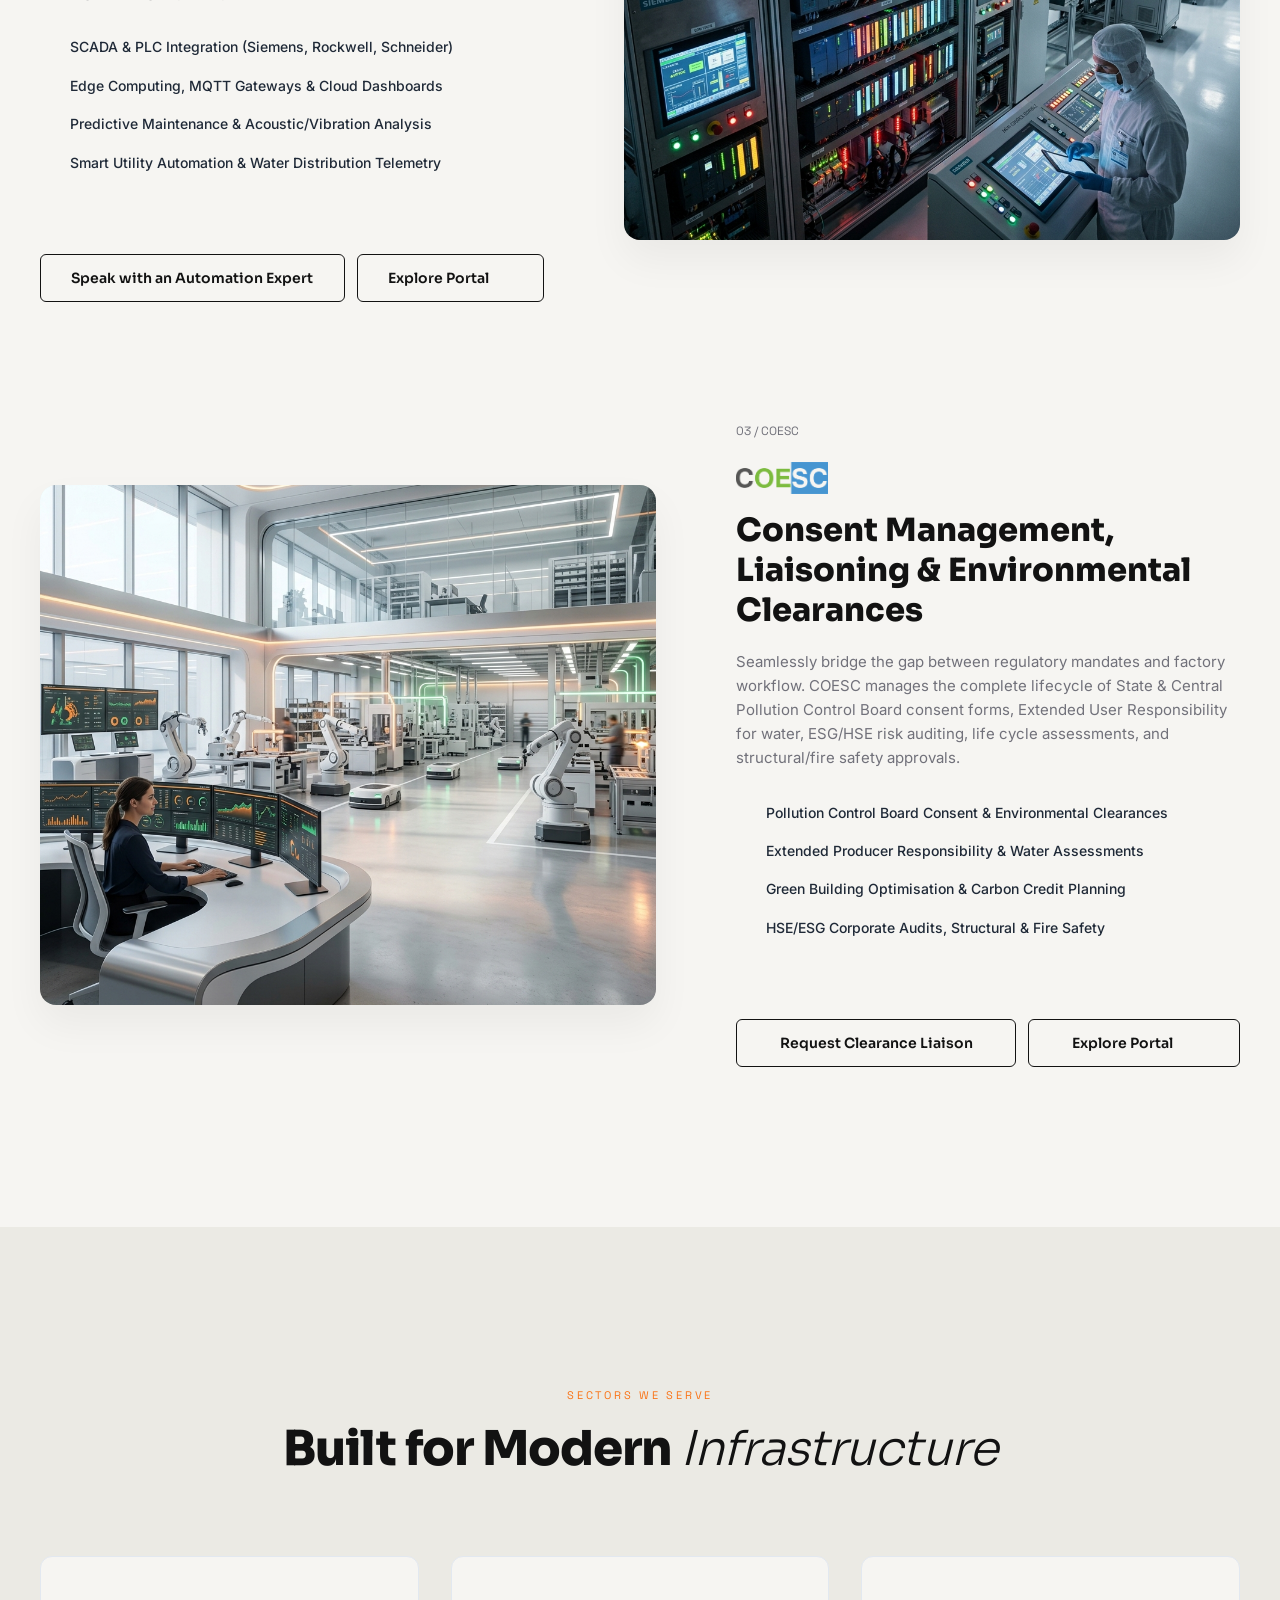
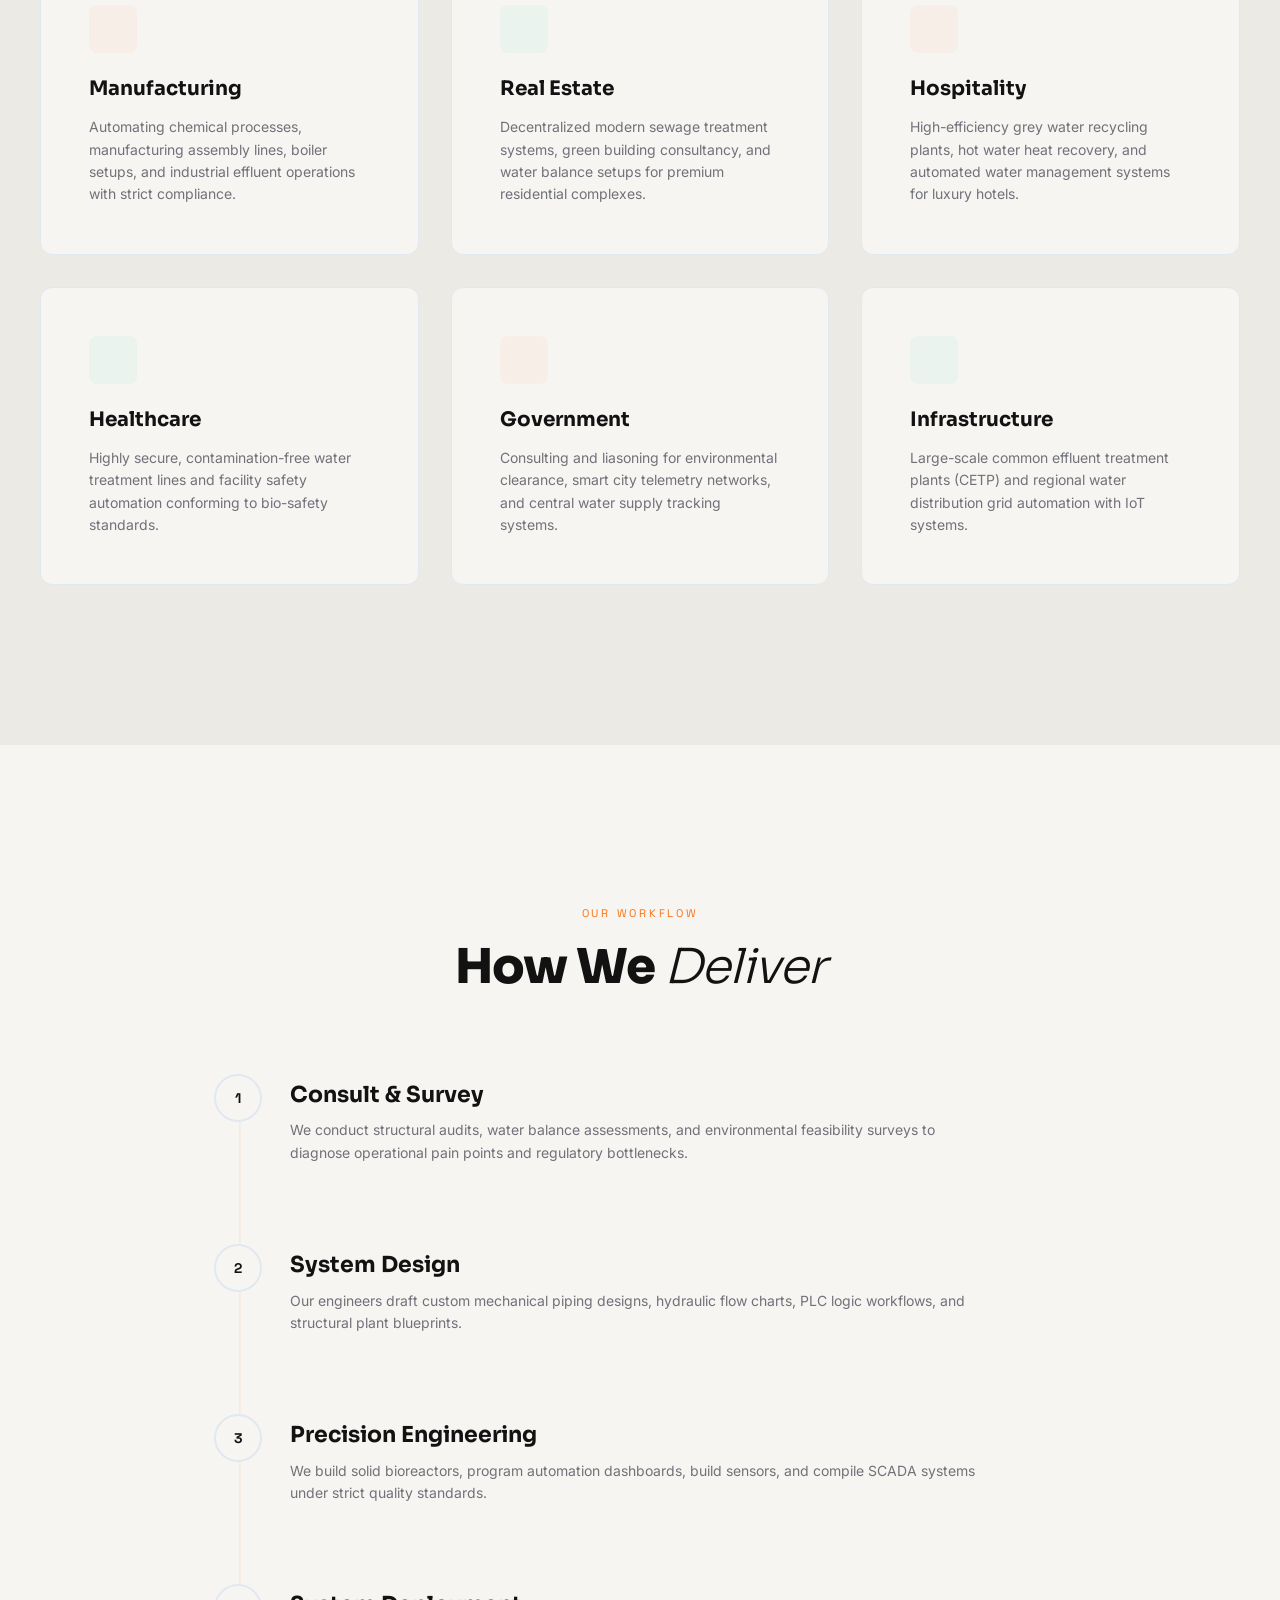
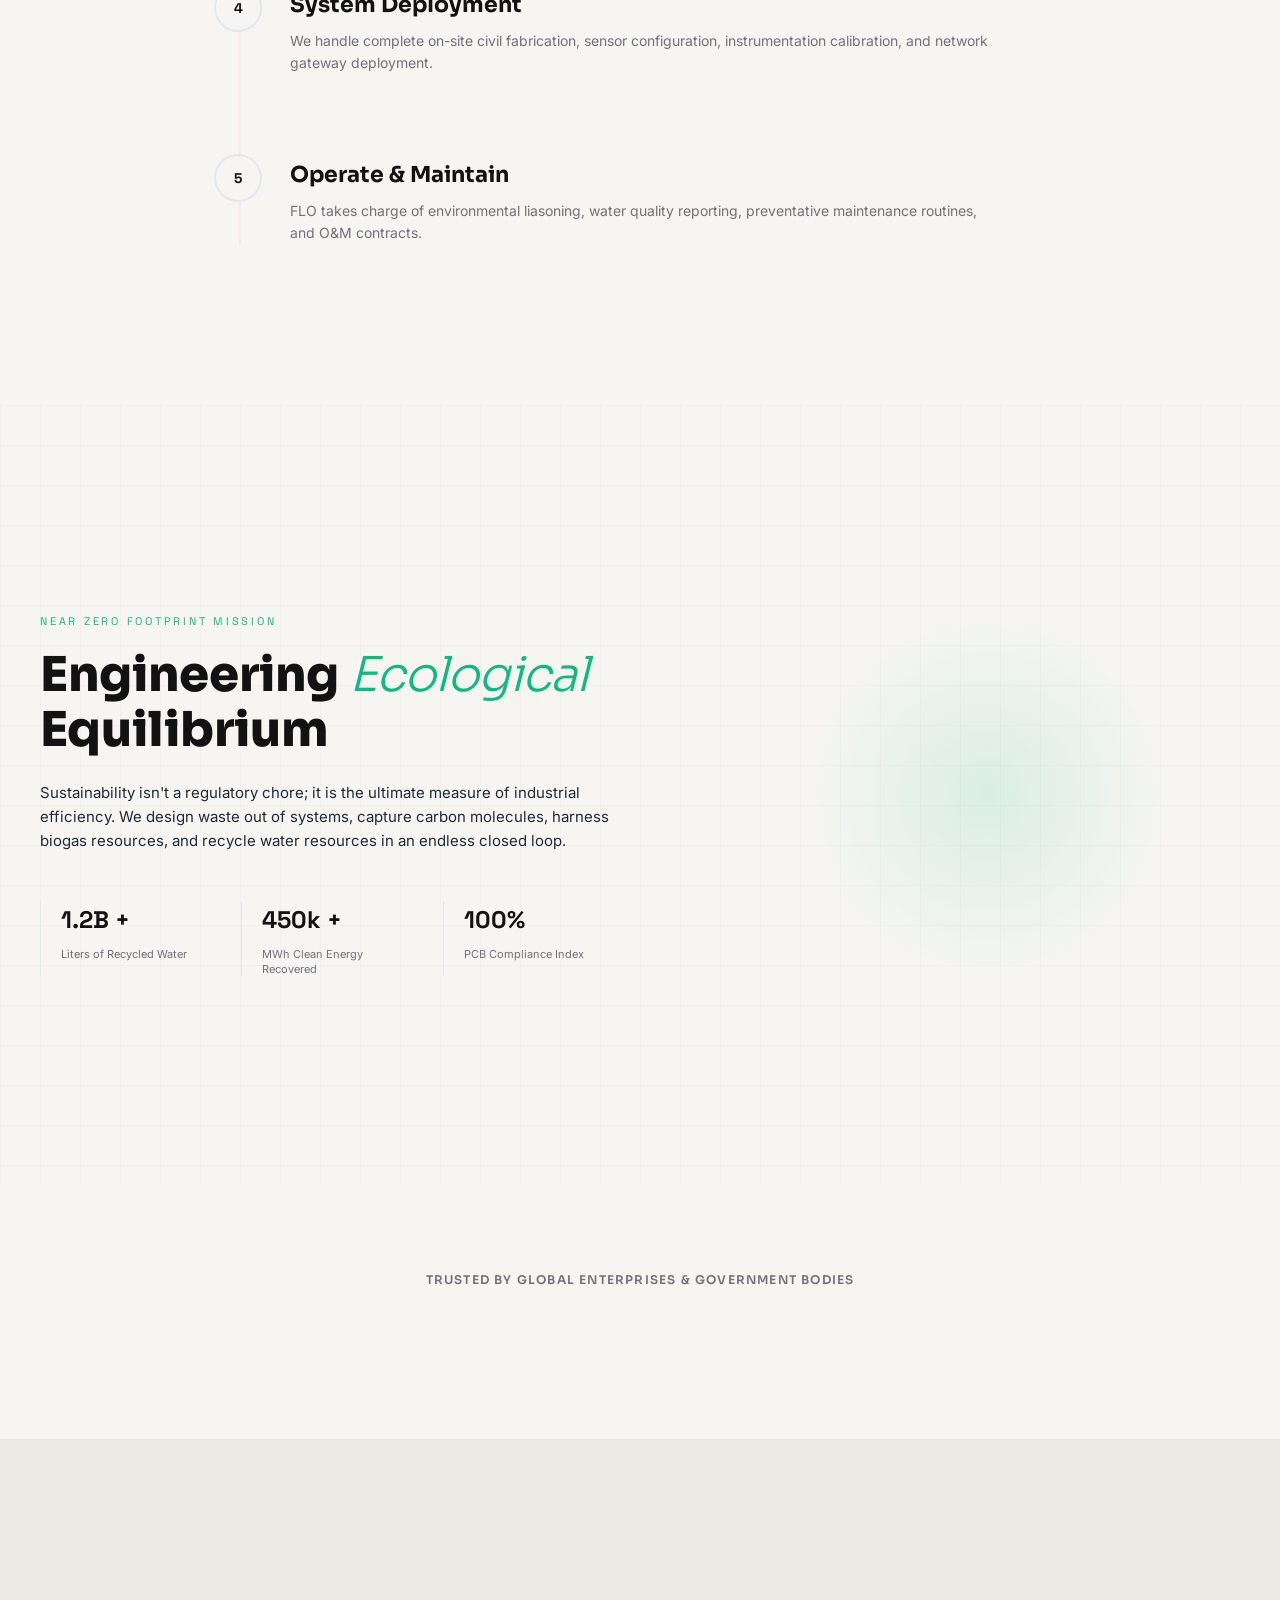
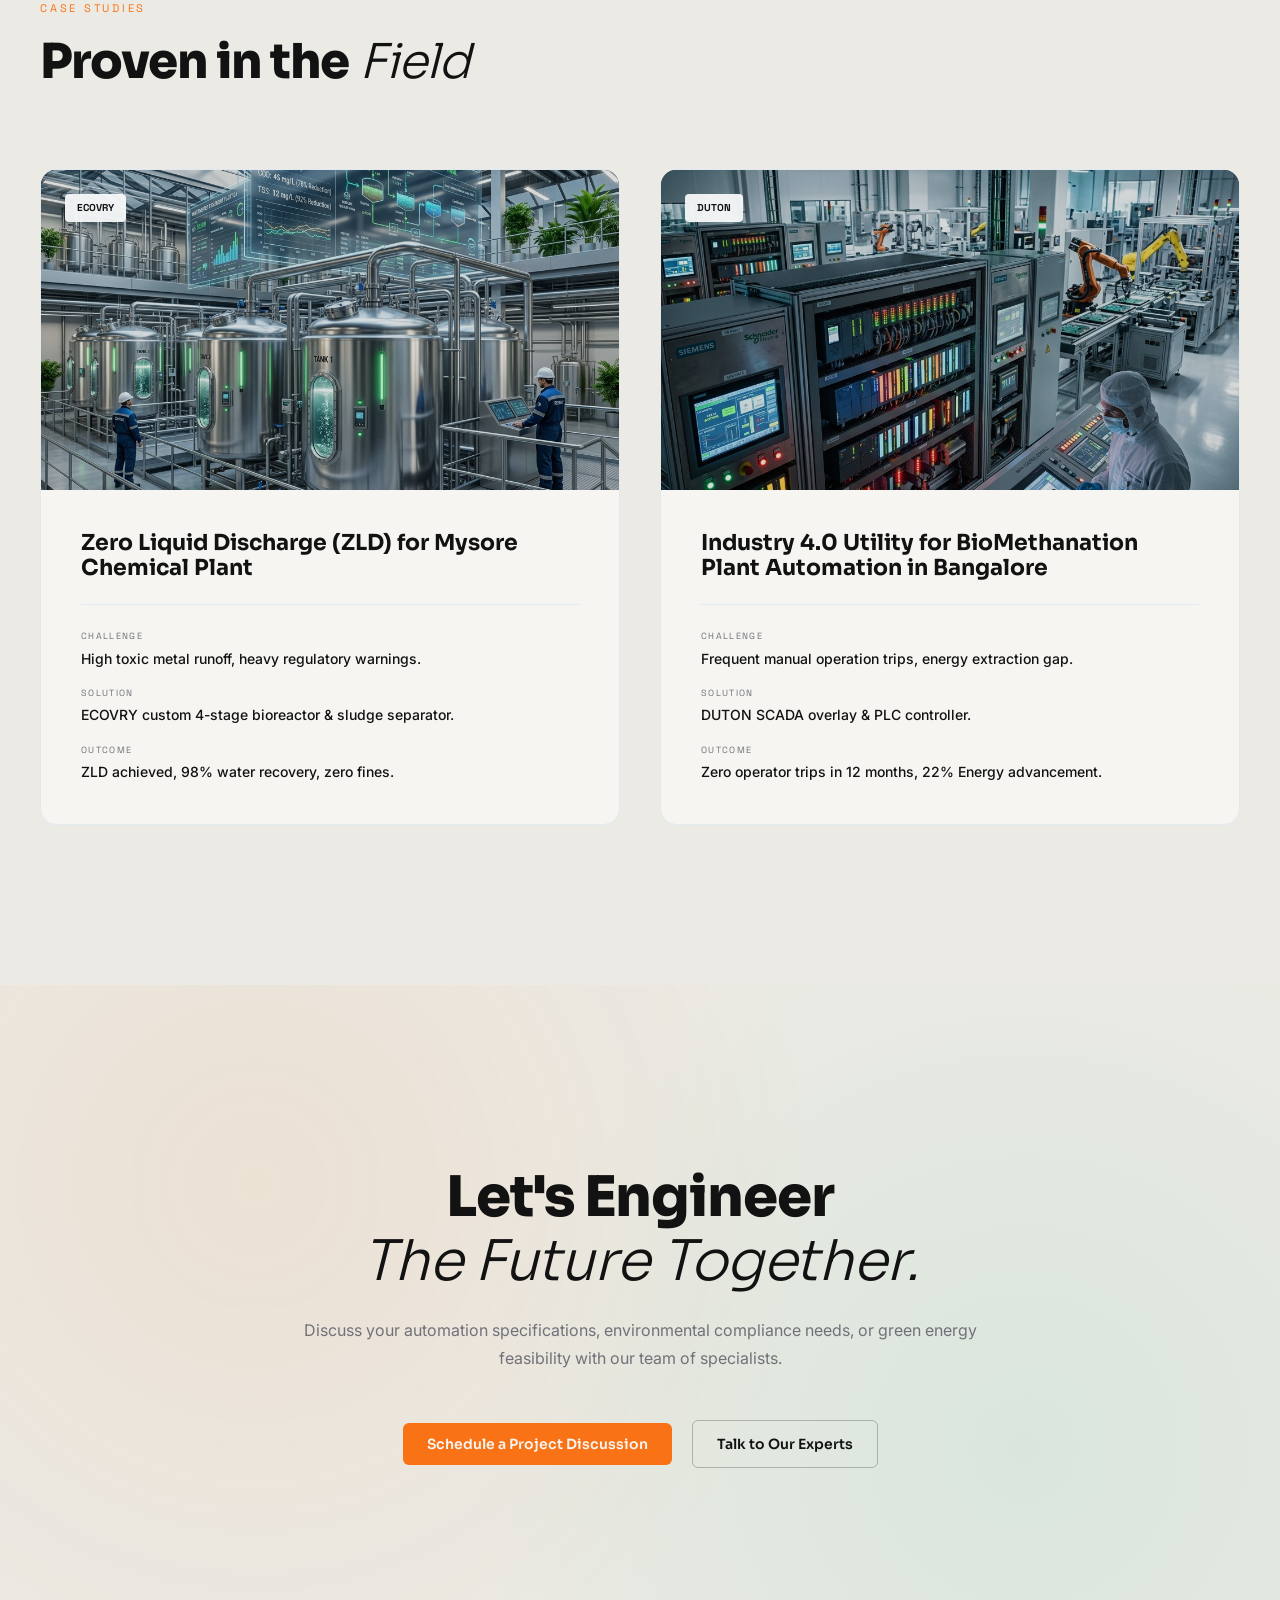
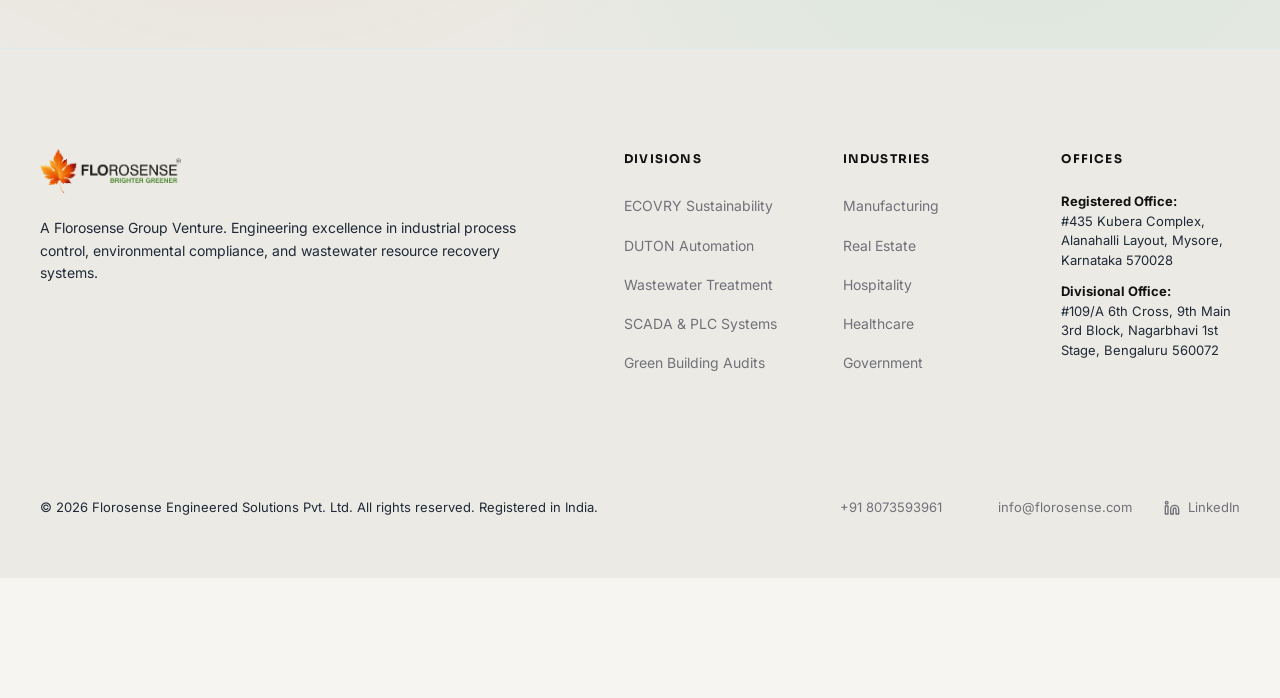
==== commit c9c844c6: "Updated homepage and fixed navigation" ====
--- a/index.html
+++ b/index.html
@@ -23,7 +23,7 @@
     <link href="https://fonts.googleapis.com/css2?family=Inter:wght@300;400;500;600;700&family=Manrope:wght@300;400;500;600;700;800&family=Sora:wght@300;400;500;600;700;800&family=Space+Grotesk:wght@400;500;600;700&display=swap" rel="stylesheet">
     
     <!-- Style Sheets -->
-    <link rel="stylesheet" href="css/main.css?v=1.0.6">
+    <link rel="stylesheet" href="css/main.css?v=1.0.8">
 </head>
 <body>
 
@@ -992,7 +992,14 @@
                 <div class="footer-social-links">
                     <a href="tel:+918073593961"><i data-lucide="phone"></i> +91 8073593961</a>
                     <a href="mailto:info@florosense.com"><i data-lucide="mail"></i> info@florosense.com</a>
-                    <a href="https://linkedin.com" target="_blank"><i data-lucide="linkedin"></i> LinkedIn</a>
+                    <a href="https://linkedin.com" target="_blank">
+                        <svg xmlns="http://www.w3.org/2000/svg" width="24" height="24" viewBox="0 0 24 24" fill="none" stroke="currentColor" stroke-width="2" stroke-linecap="round" stroke-linejoin="round" class="lucide lucide-linkedin">
+                            <path d="M16 8a6 6 0 0 1 6 6v7h-4v-7a2 2 0 0 0-2-2 2 2 0 0 0-2 2v7h-4v-7a6 6 0 0 1 6-6z"></path>
+                            <rect width="4" height="12" x="2" y="9"></rect>
+                            <circle cx="4" cy="4" r="2"></circle>
+                        </svg>
+                        LinkedIn
+                    </a>
                 </div>
             </div>
         </div>
--- a/css/main.css
+++ b/css/main.css
@@ -2197,7 +2197,8 @@
     color: var(--color-orange);
 }
 
-.footer-social-links i {
+.footer-social-links i,
+.footer-social-links svg {
     width: 16px;
     height: 16px;
 }
@@ -2813,7 +2814,6 @@
 #aeration-physics-canvas {
     width: 100%;
     display: block;
-    aspect-ratio: 16/9;
     cursor: crosshair;
     touch-action: none; /* Prevents mobile page scroll when dragging on canvas */
 }
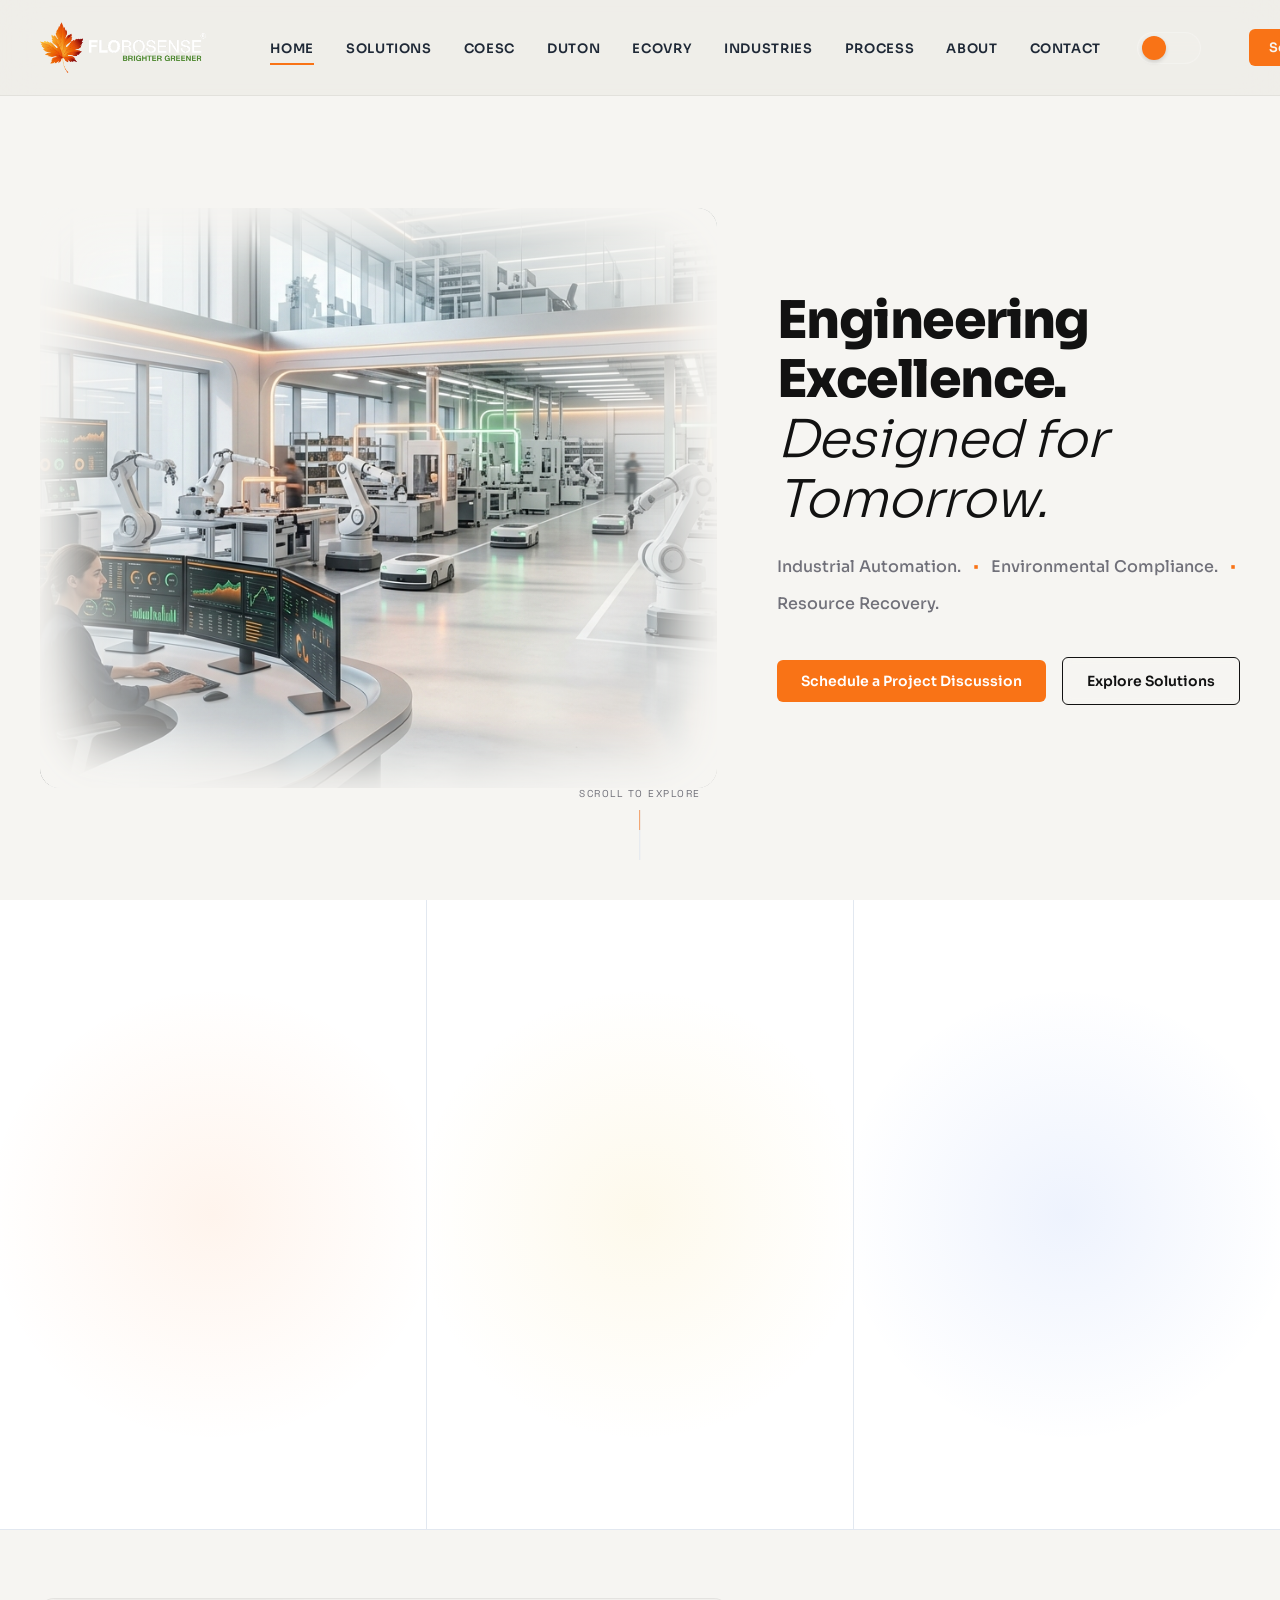
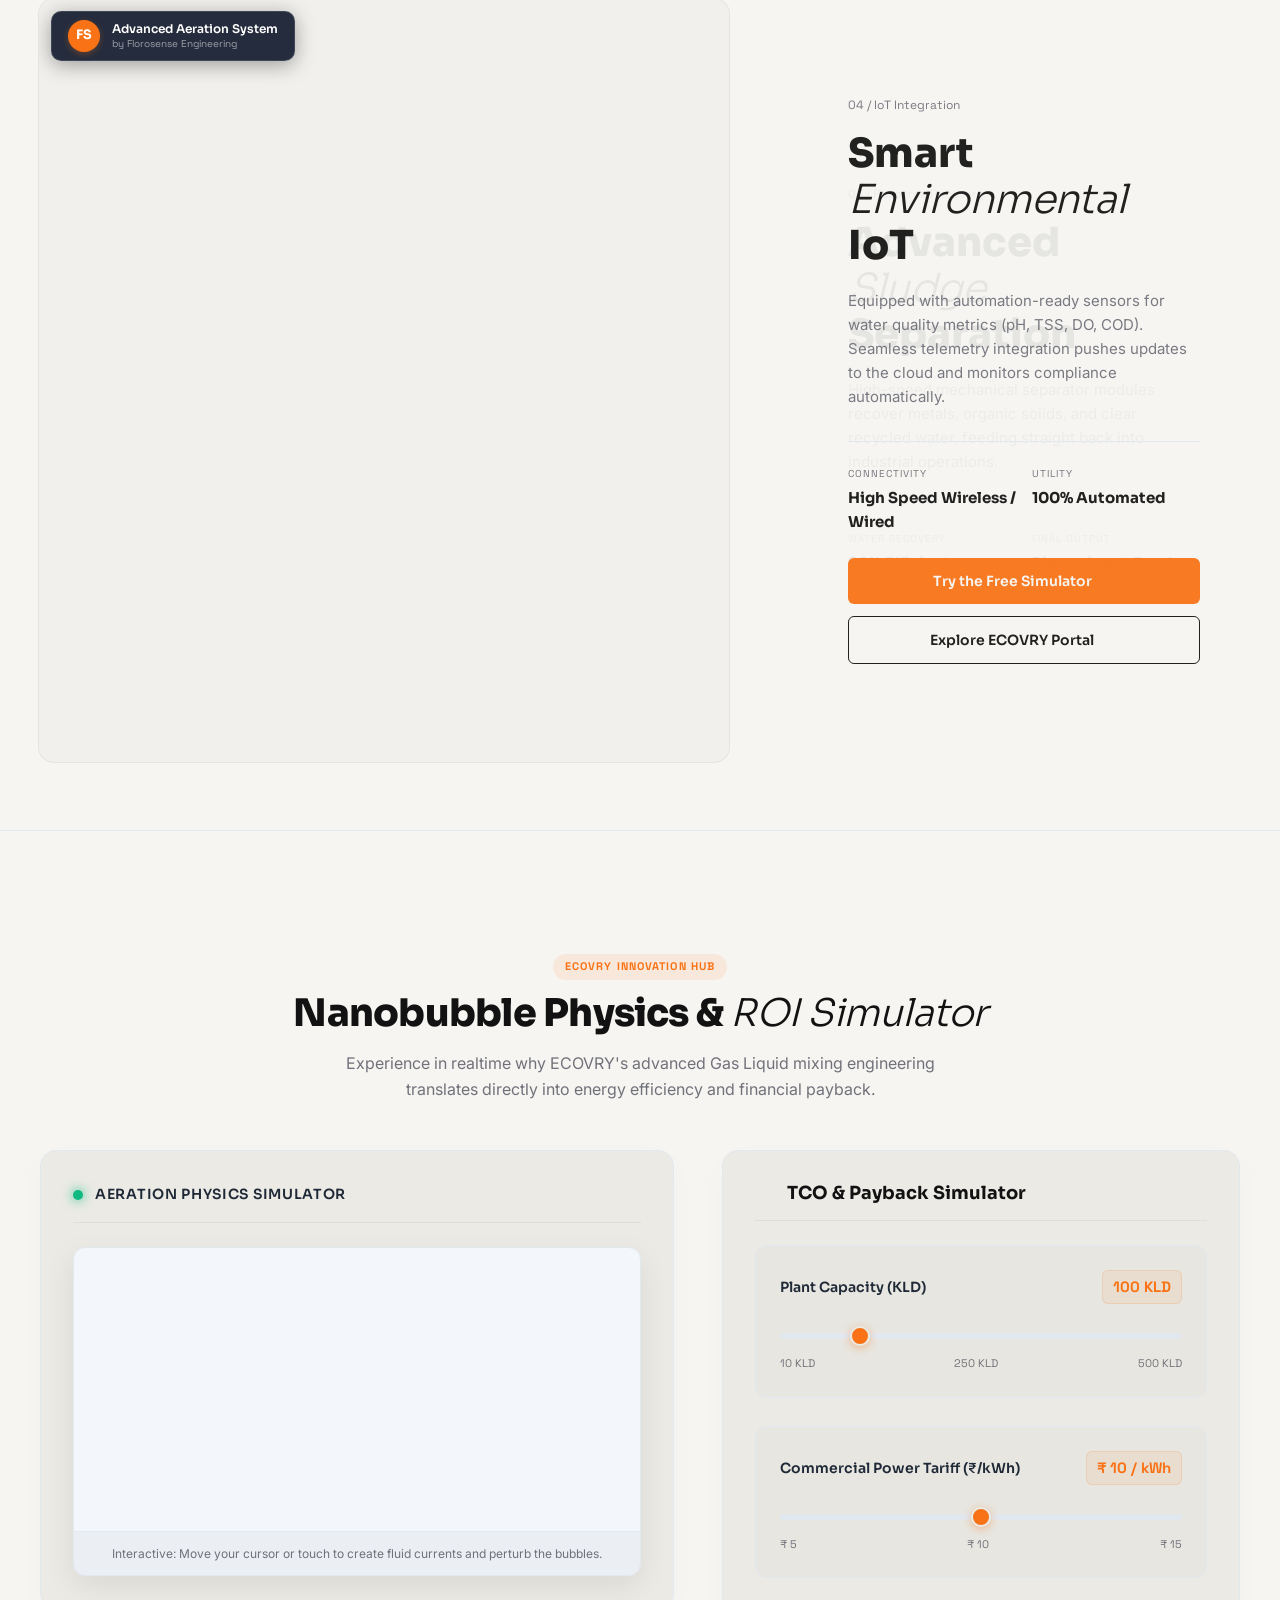
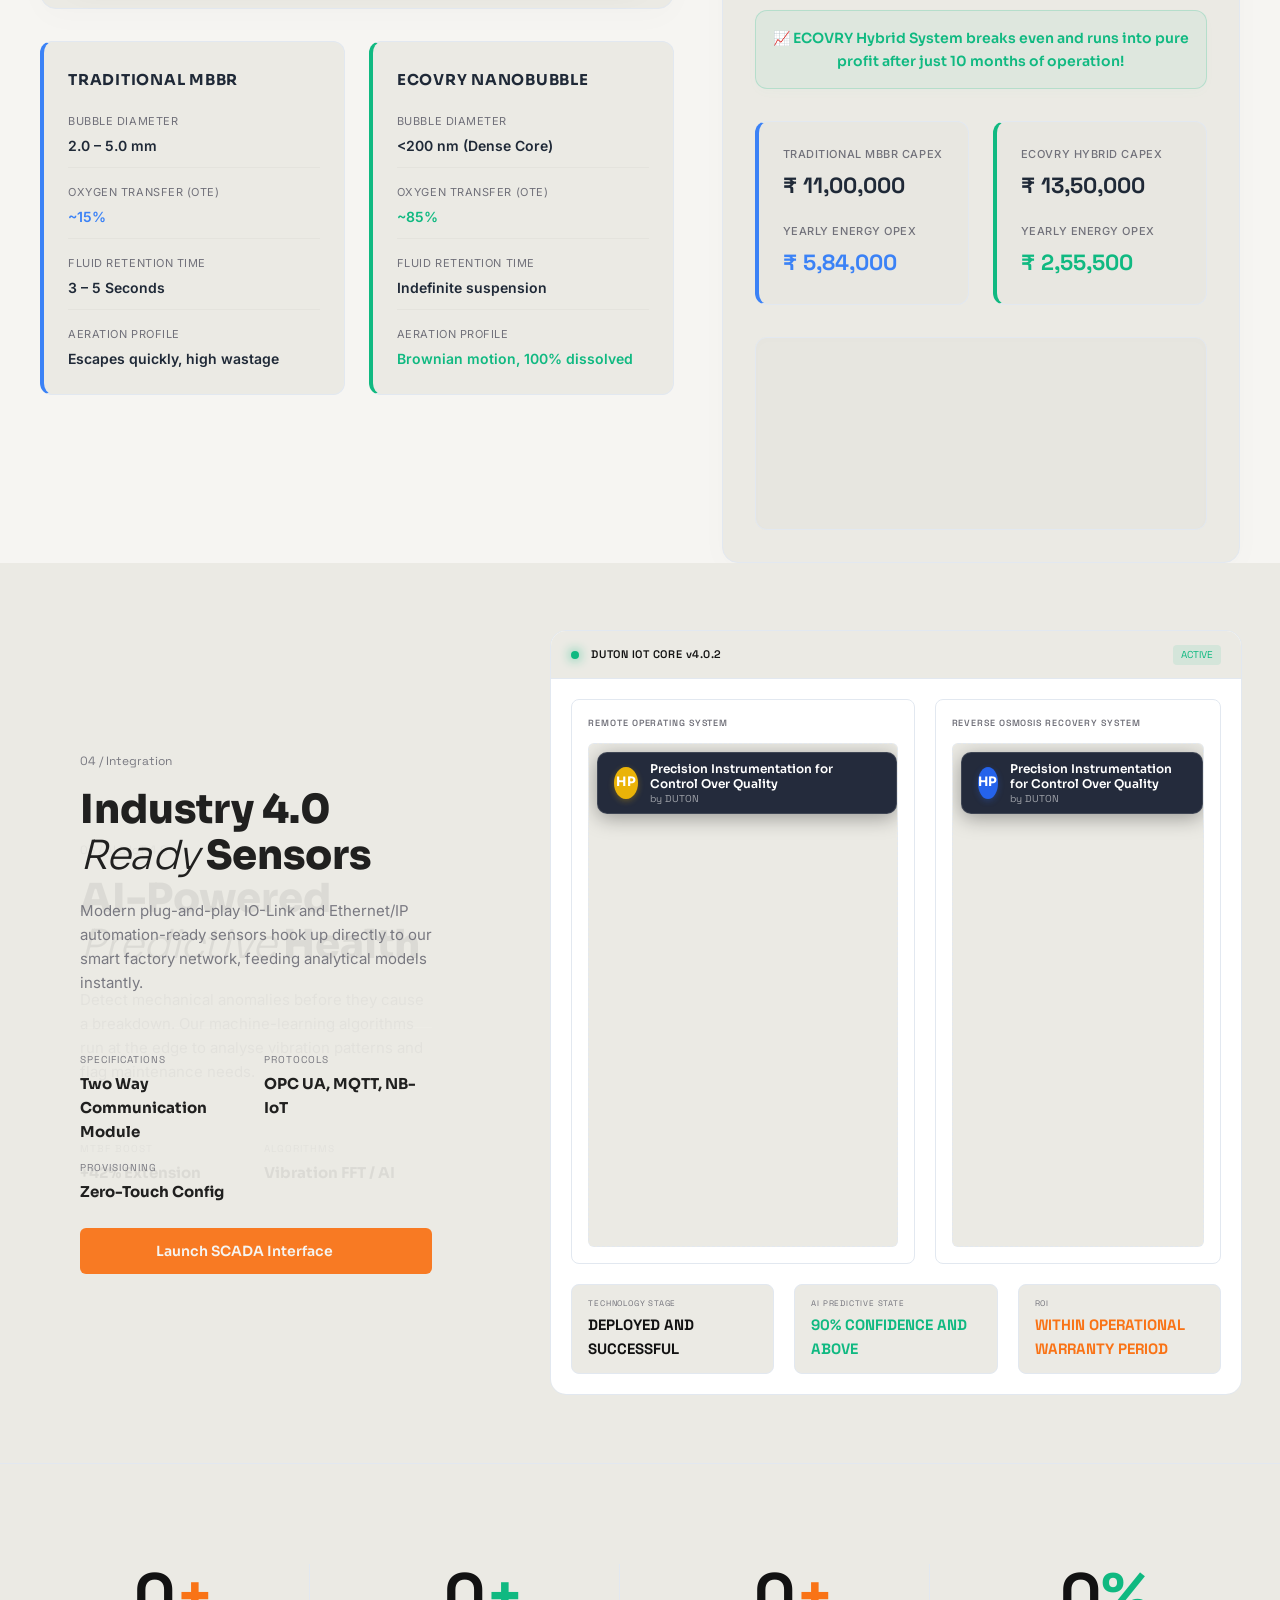
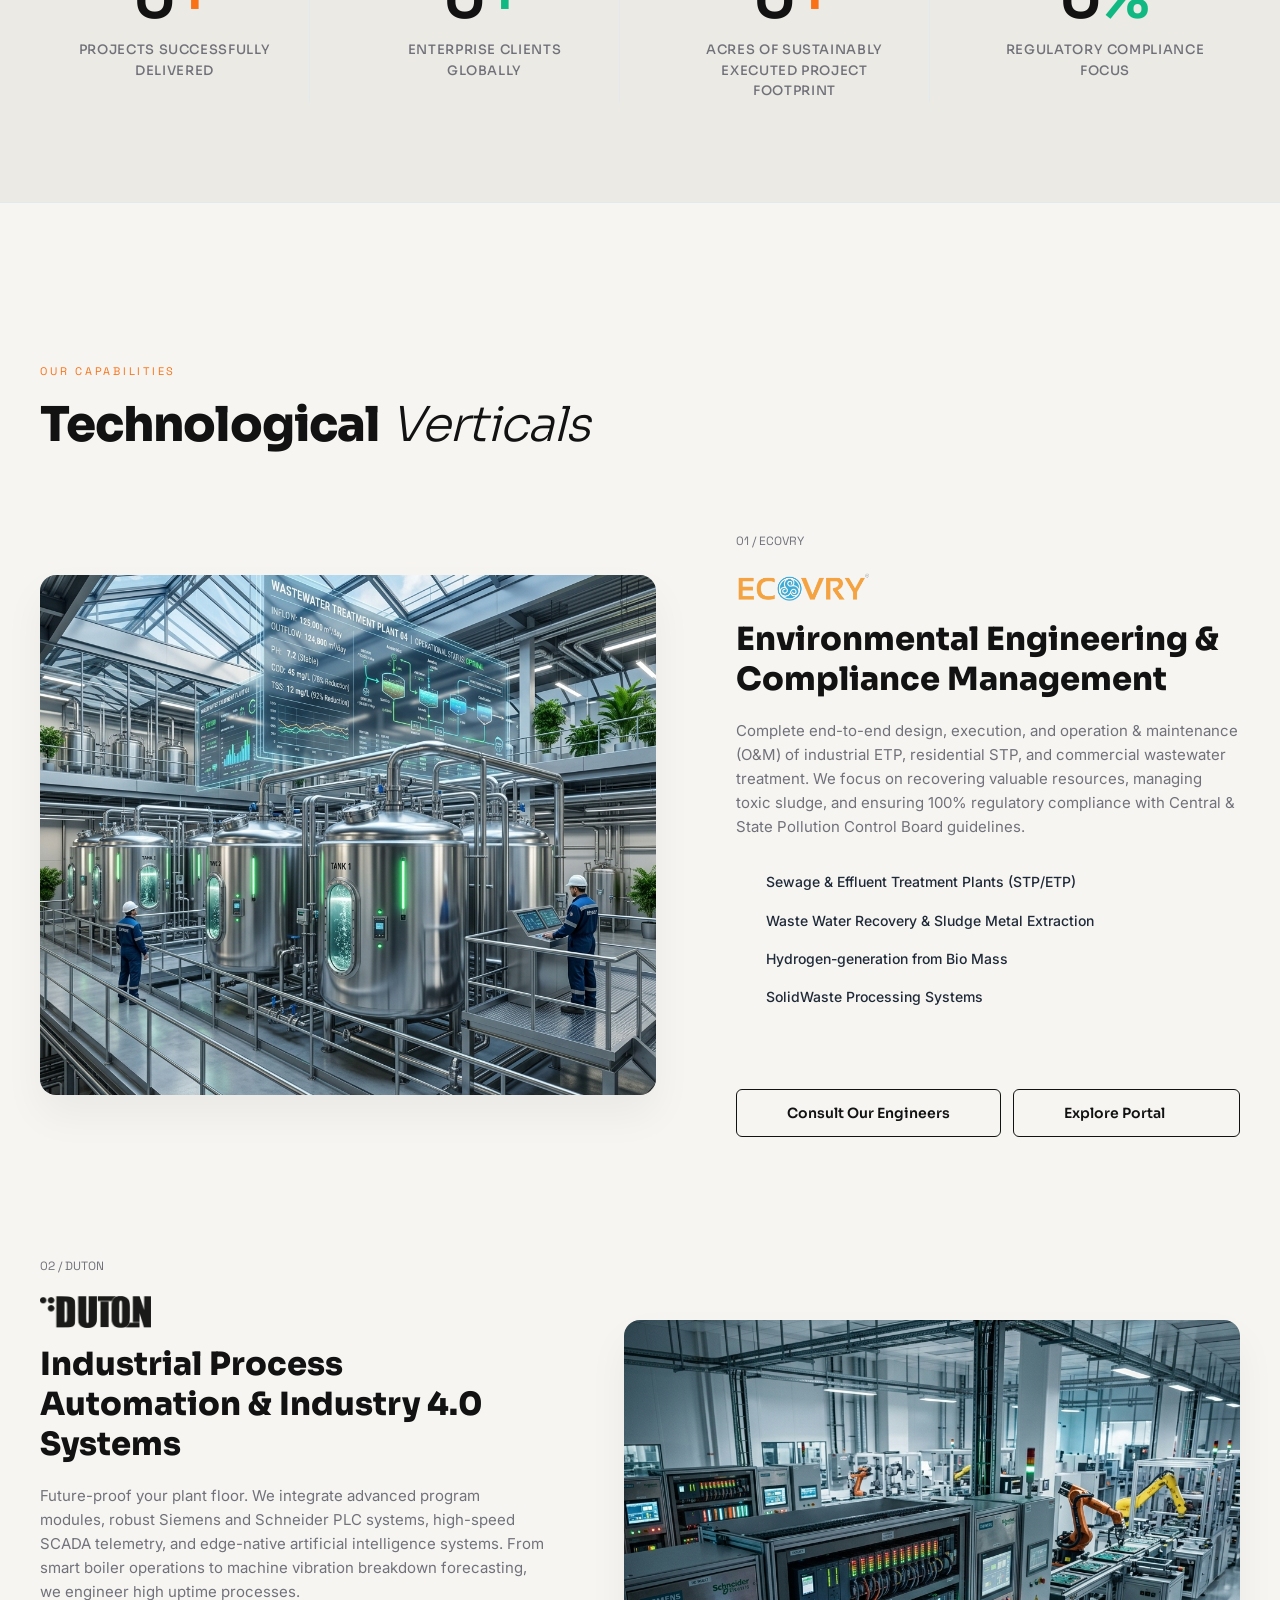
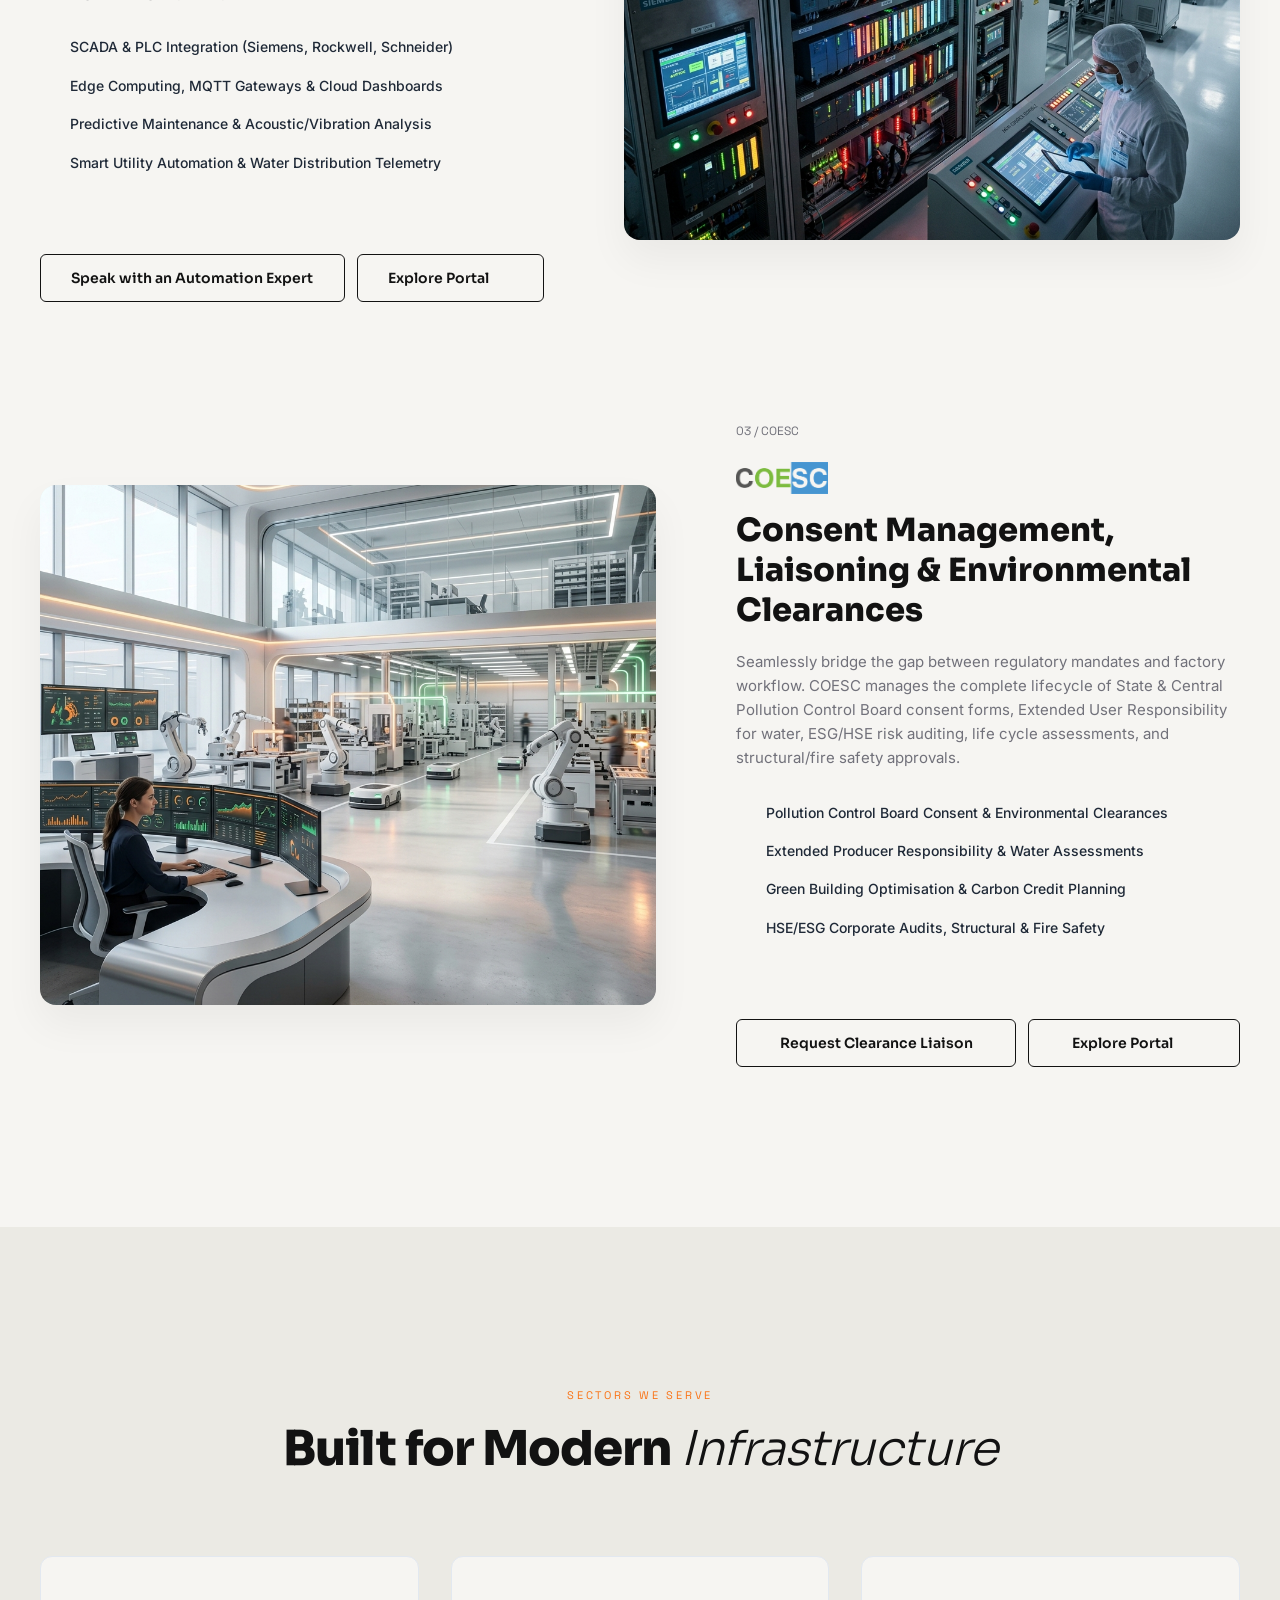
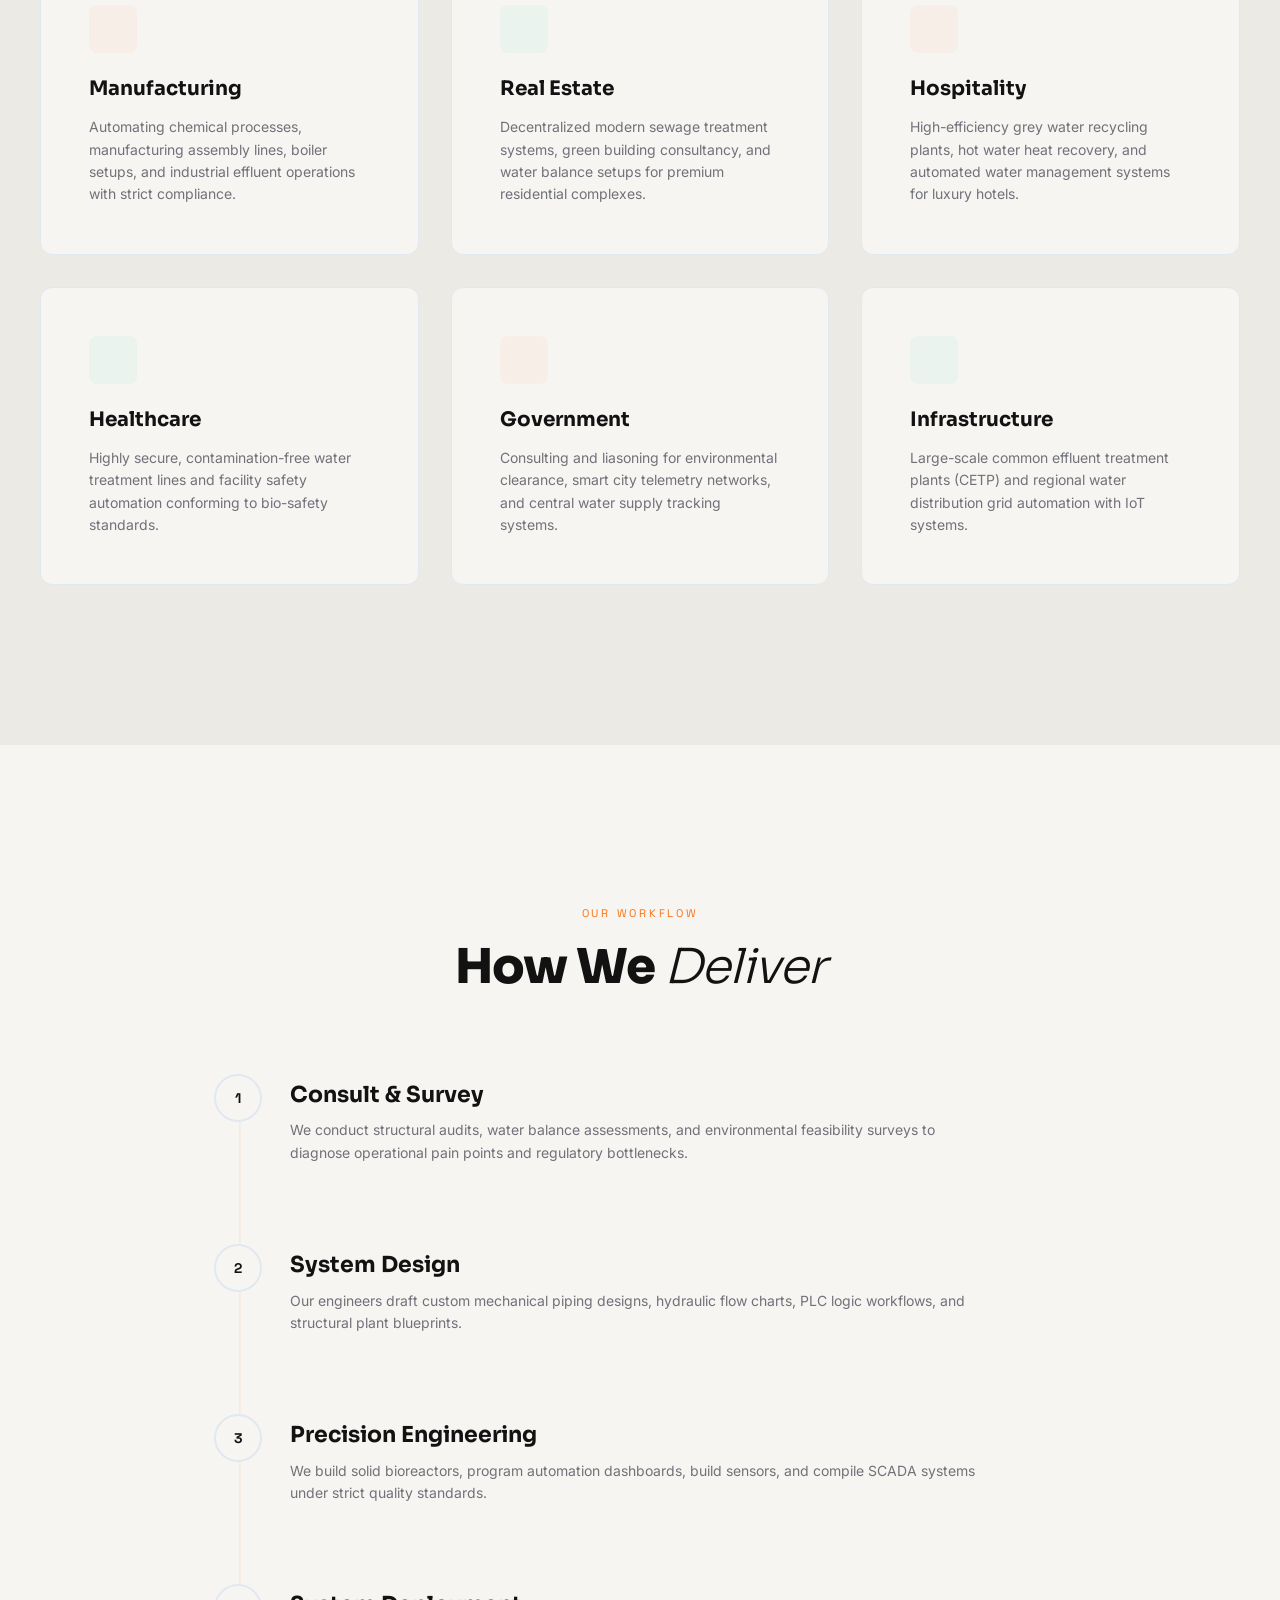
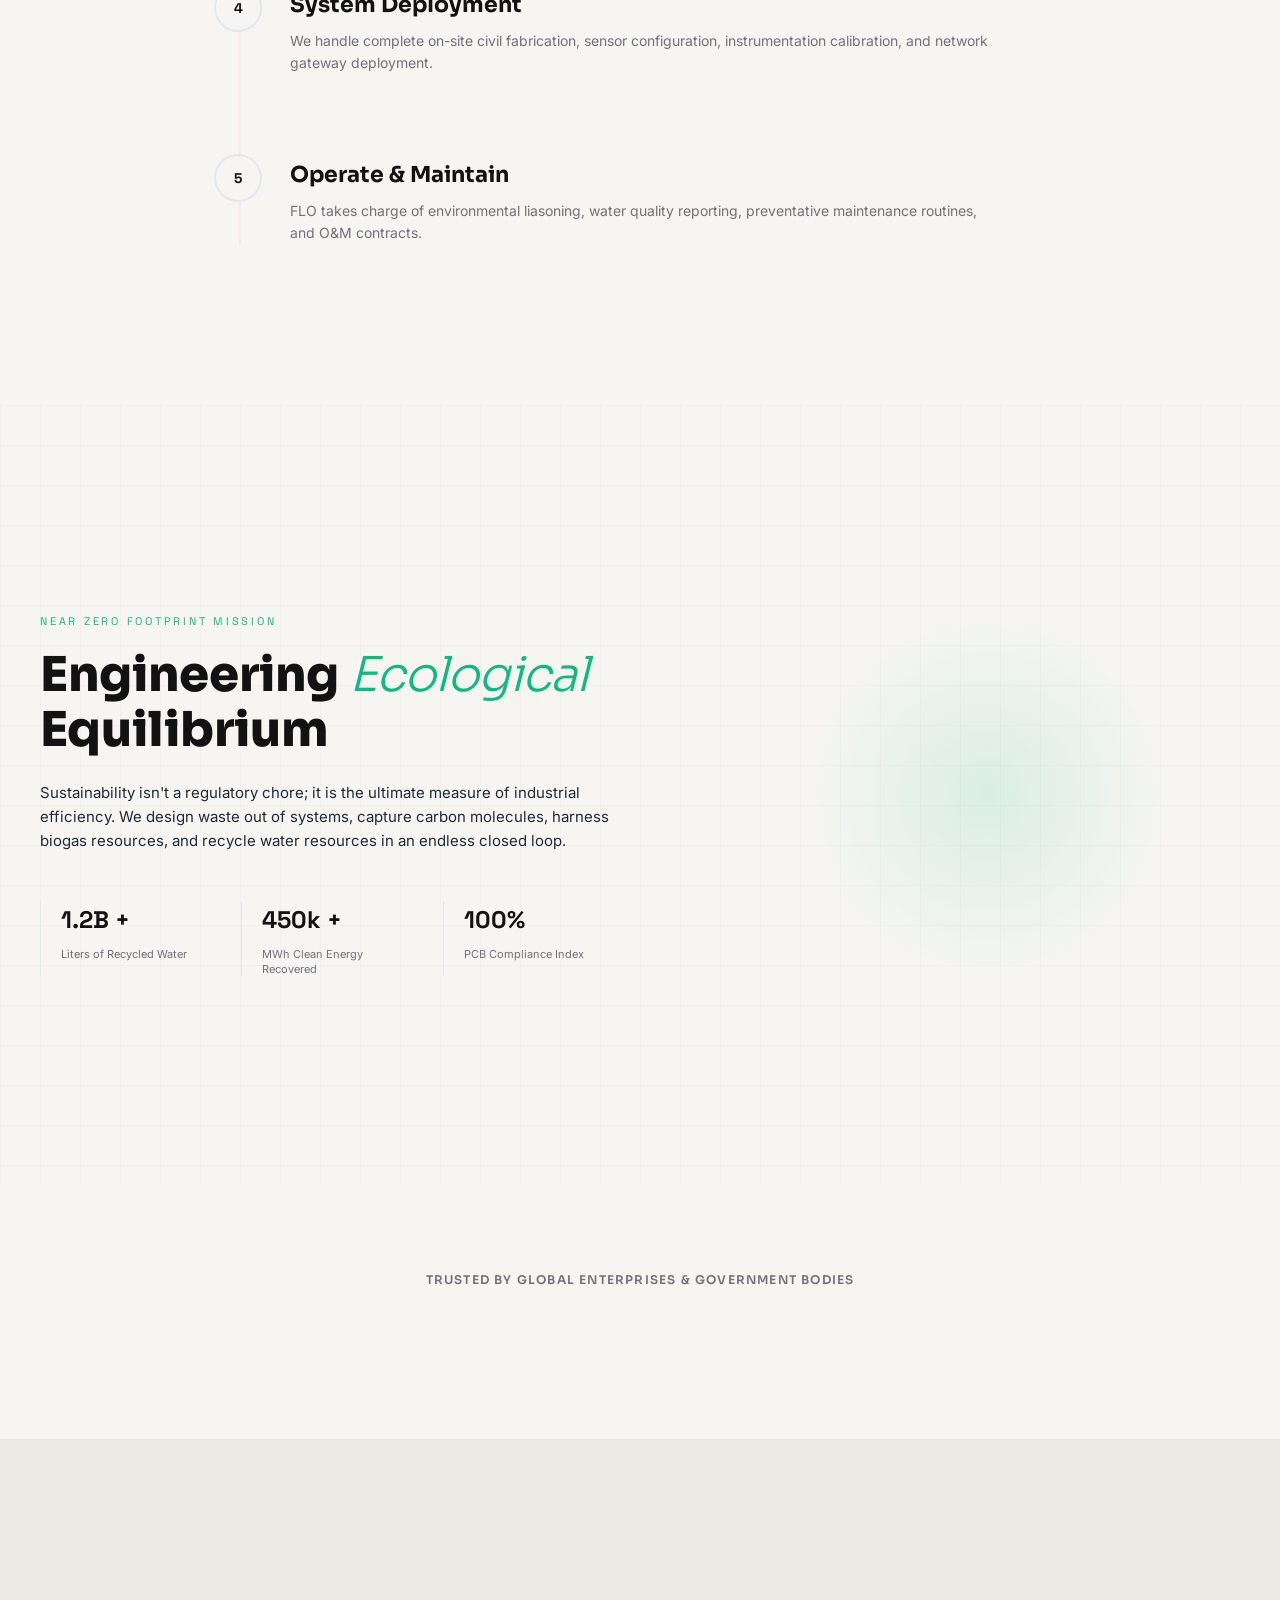
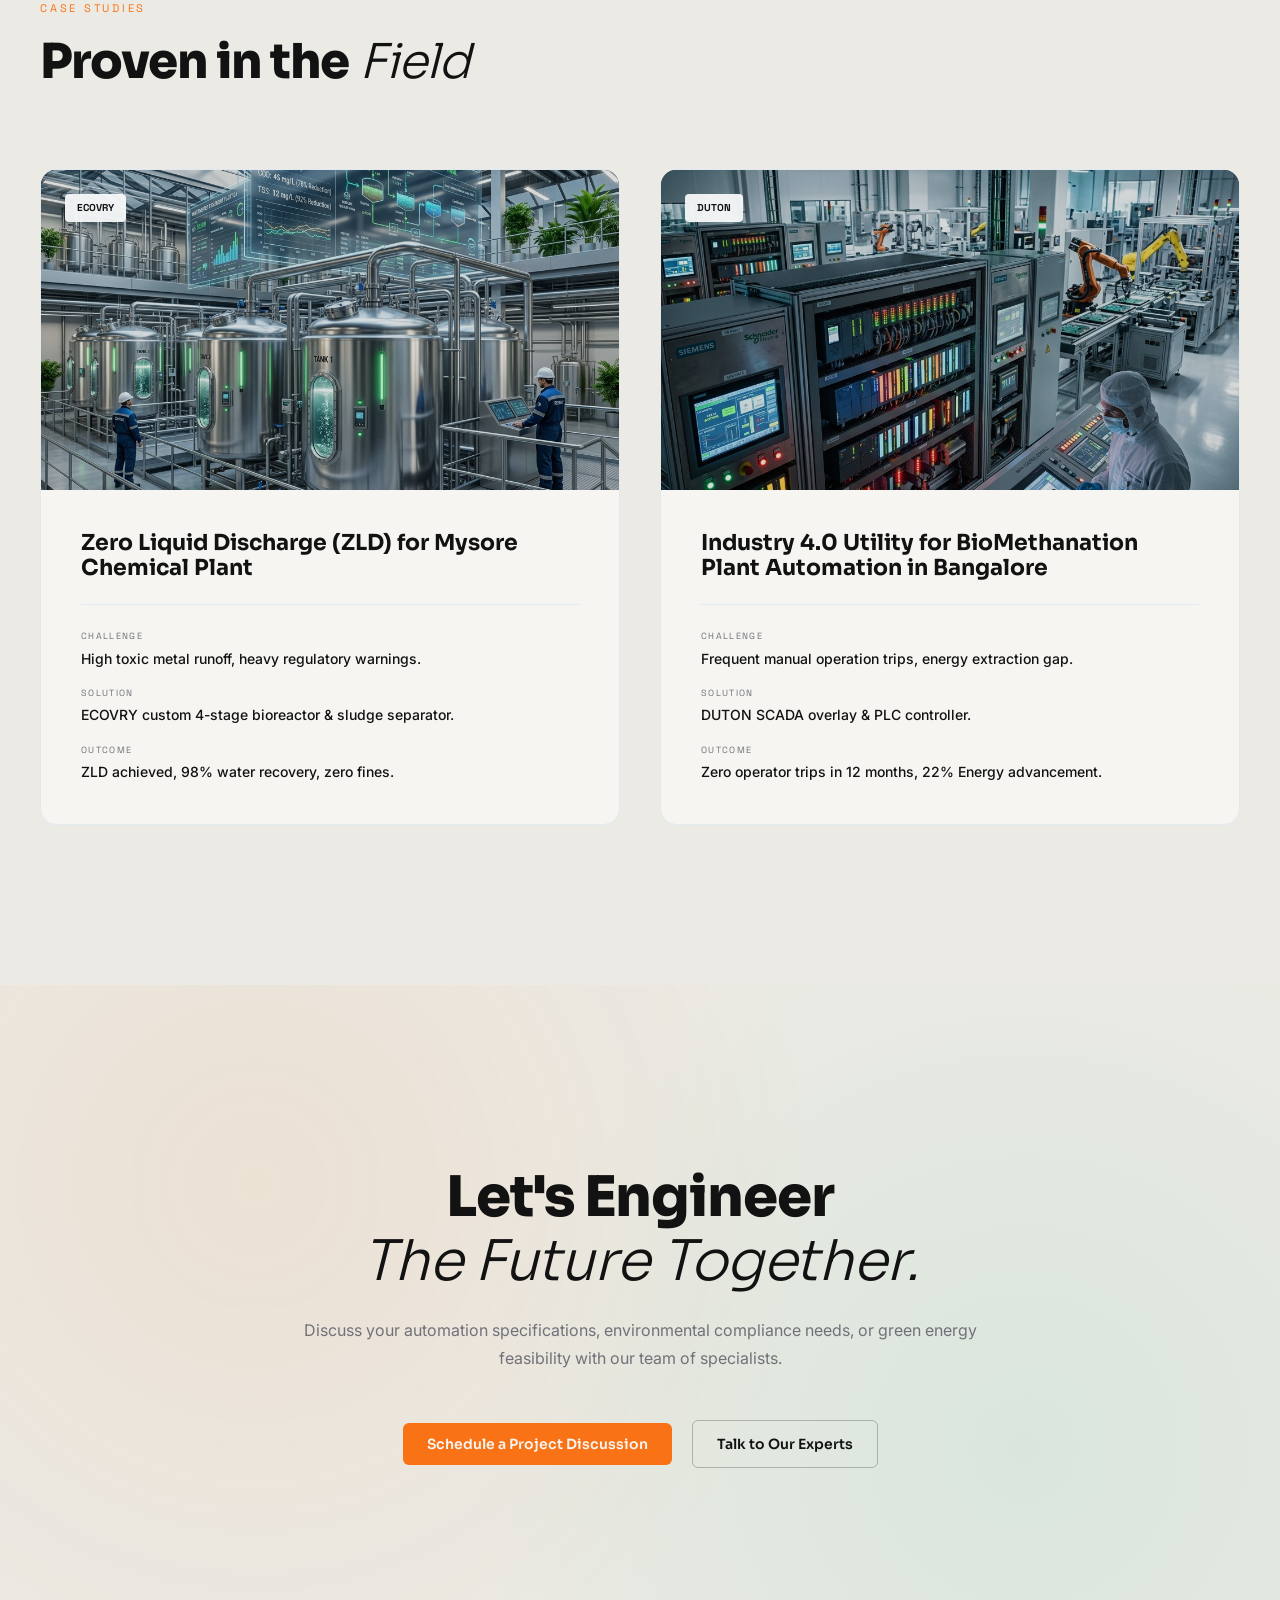
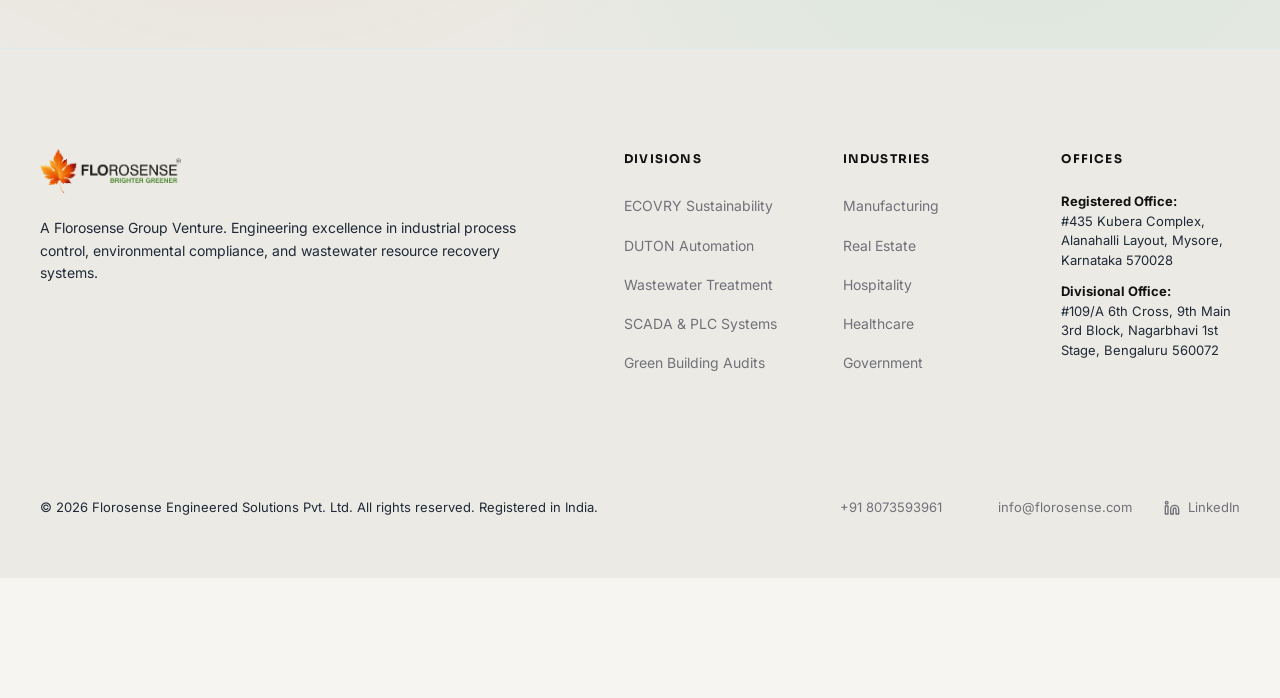
==== commit 4e593ecd: "Optimize page load by making 3D models lazy load and disable autostart" ====
--- a/index.html
+++ b/index.html
@@ -232,7 +232,7 @@
                             <span class="model-info-author">by Florosense Engineering</span>
                         </div>
                     </div>
-                    <iframe id="ecovry-3d-model" src="https://sketchfab.com/models/dda3705ada194001b52eb04aee788035/embed?autostart=1&theme=dark&ui_annotations=0&annotations_visible=0&ui_infos=0&ui_watermark=0&ui_settings=0&ui_vr=0&ui_help=0" frameborder="0" allowfullscreen mozallowfullscreen="true" webkitallowfullscreen="true" allow="autoplay; fullscreen; xr-spatial-tracking" xr-spatial-tracking execution-while-out-of-viewport execution-while-not-rendered web-share style="width: 100%; height: 100%; border-radius: 12px;"></iframe>
+                    <iframe id="ecovry-3d-model" loading="lazy" src="https://sketchfab.com/models/dda3705ada194001b52eb04aee788035/embed?autostart=0&theme=dark&ui_annotations=0&annotations_visible=0&ui_infos=0&ui_watermark=0&ui_settings=0&ui_vr=0&ui_help=0" frameborder="0" allowfullscreen mozallowfullscreen="true" webkitallowfullscreen="true" allow="autoplay; fullscreen; xr-spatial-tracking" xr-spatial-tracking execution-while-out-of-viewport execution-while-not-rendered web-share style="width: 100%; height: 100%; border-radius: 12px;"></iframe>
                     <div class="canvas-drag-hint" id="canvas-drag-hint-ecovry">
                         <i data-lucide="move-3d"></i> Drag to inspect in 360°
                     </div>
@@ -476,7 +476,7 @@
                                                 <span class="model-info-author">by DUTON</span>
                                             </div>
                                         </div>
-                                        <iframe id="duton-twin-model" src="https://sketchfab.com/models/b59d6e88e3d141049ff7611bb6ec4c5a/embed?autostart=1&theme=dark&ui_annotations=0&annotations_visible=0&ui_infos=0&ui_watermark=0&ui_settings=0&ui_vr=0&ui_help=0" frameborder="0" allowfullscreen mozallowfullscreen="true" webkitallowfullscreen="true" allow="autoplay; fullscreen; xr-spatial-tracking" xr-spatial-tracking execution-while-out-of-viewport execution-while-not-rendered web-share style="width: 100%; height: 100%; border-radius: 8px; border: 0; display: block;"></iframe>
+                                        <iframe id="duton-twin-model" loading="lazy" src="https://sketchfab.com/models/b59d6e88e3d141049ff7611bb6ec4c5a/embed?autostart=0&theme=dark&ui_annotations=0&annotations_visible=0&ui_infos=0&ui_watermark=0&ui_settings=0&ui_vr=0&ui_help=0" frameborder="0" allowfullscreen mozallowfullscreen="true" webkitallowfullscreen="true" allow="autoplay; fullscreen; xr-spatial-tracking" xr-spatial-tracking execution-while-out-of-viewport execution-while-not-rendered web-share style="width: 100%; height: 100%; border-radius: 8px; border: 0; display: block;"></iframe>
                                     </div>
                                 </div>
                                 <div class="grid-card widget-twin">
@@ -490,7 +490,7 @@
                                                 <span class="model-info-author">by DUTON</span>
                                             </div>
                                         </div>
-                                        <iframe id="duton-stp-model" src="https://sketchfab.com/models/032cb6af550a4e38a86446cf0d1bacfb/embed?autostart=1&theme=dark&ui_annotations=0&annotations_visible=0&ui_infos=0&ui_watermark=0&ui_settings=0&ui_vr=0&ui_help=0" frameborder="0" allowfullscreen mozallowfullscreen="true" webkitallowfullscreen="true" allow="autoplay; fullscreen; xr-spatial-tracking" xr-spatial-tracking execution-while-out-of-viewport execution-while-not-rendered web-share style="width: 100%; height: 100%; border-radius: 8px; border: 0; display: block;"></iframe>
+                                        <iframe id="duton-stp-model" loading="lazy" src="https://sketchfab.com/models/032cb6af550a4e38a86446cf0d1bacfb/embed?autostart=0&theme=dark&ui_annotations=0&annotations_visible=0&ui_infos=0&ui_watermark=0&ui_settings=0&ui_vr=0&ui_help=0" frameborder="0" allowfullscreen mozallowfullscreen="true" webkitallowfullscreen="true" allow="autoplay; fullscreen; xr-spatial-tracking" xr-spatial-tracking execution-while-out-of-viewport execution-while-not-rendered web-share style="width: 100%; height: 100%; border-radius: 8px; border: 0; display: block;"></iframe>
                                     </div>
                                 </div>
                             </div>
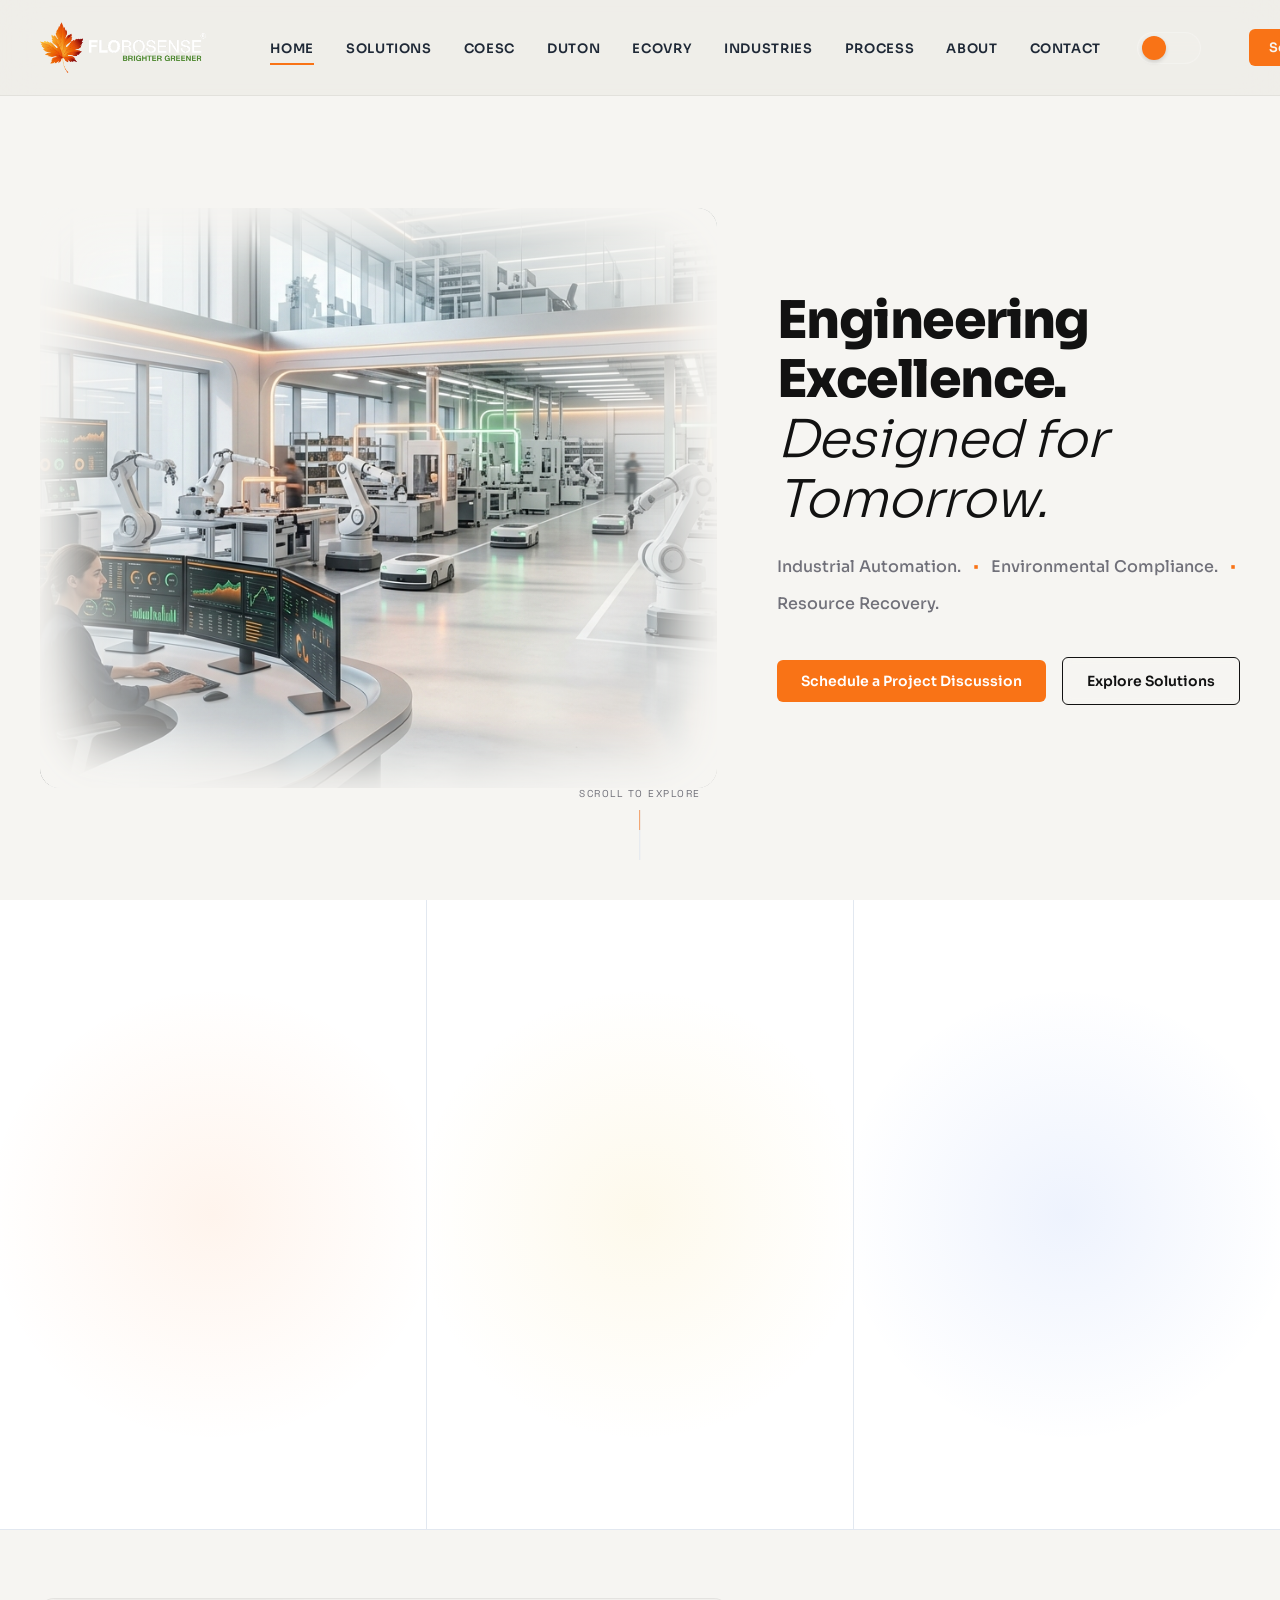
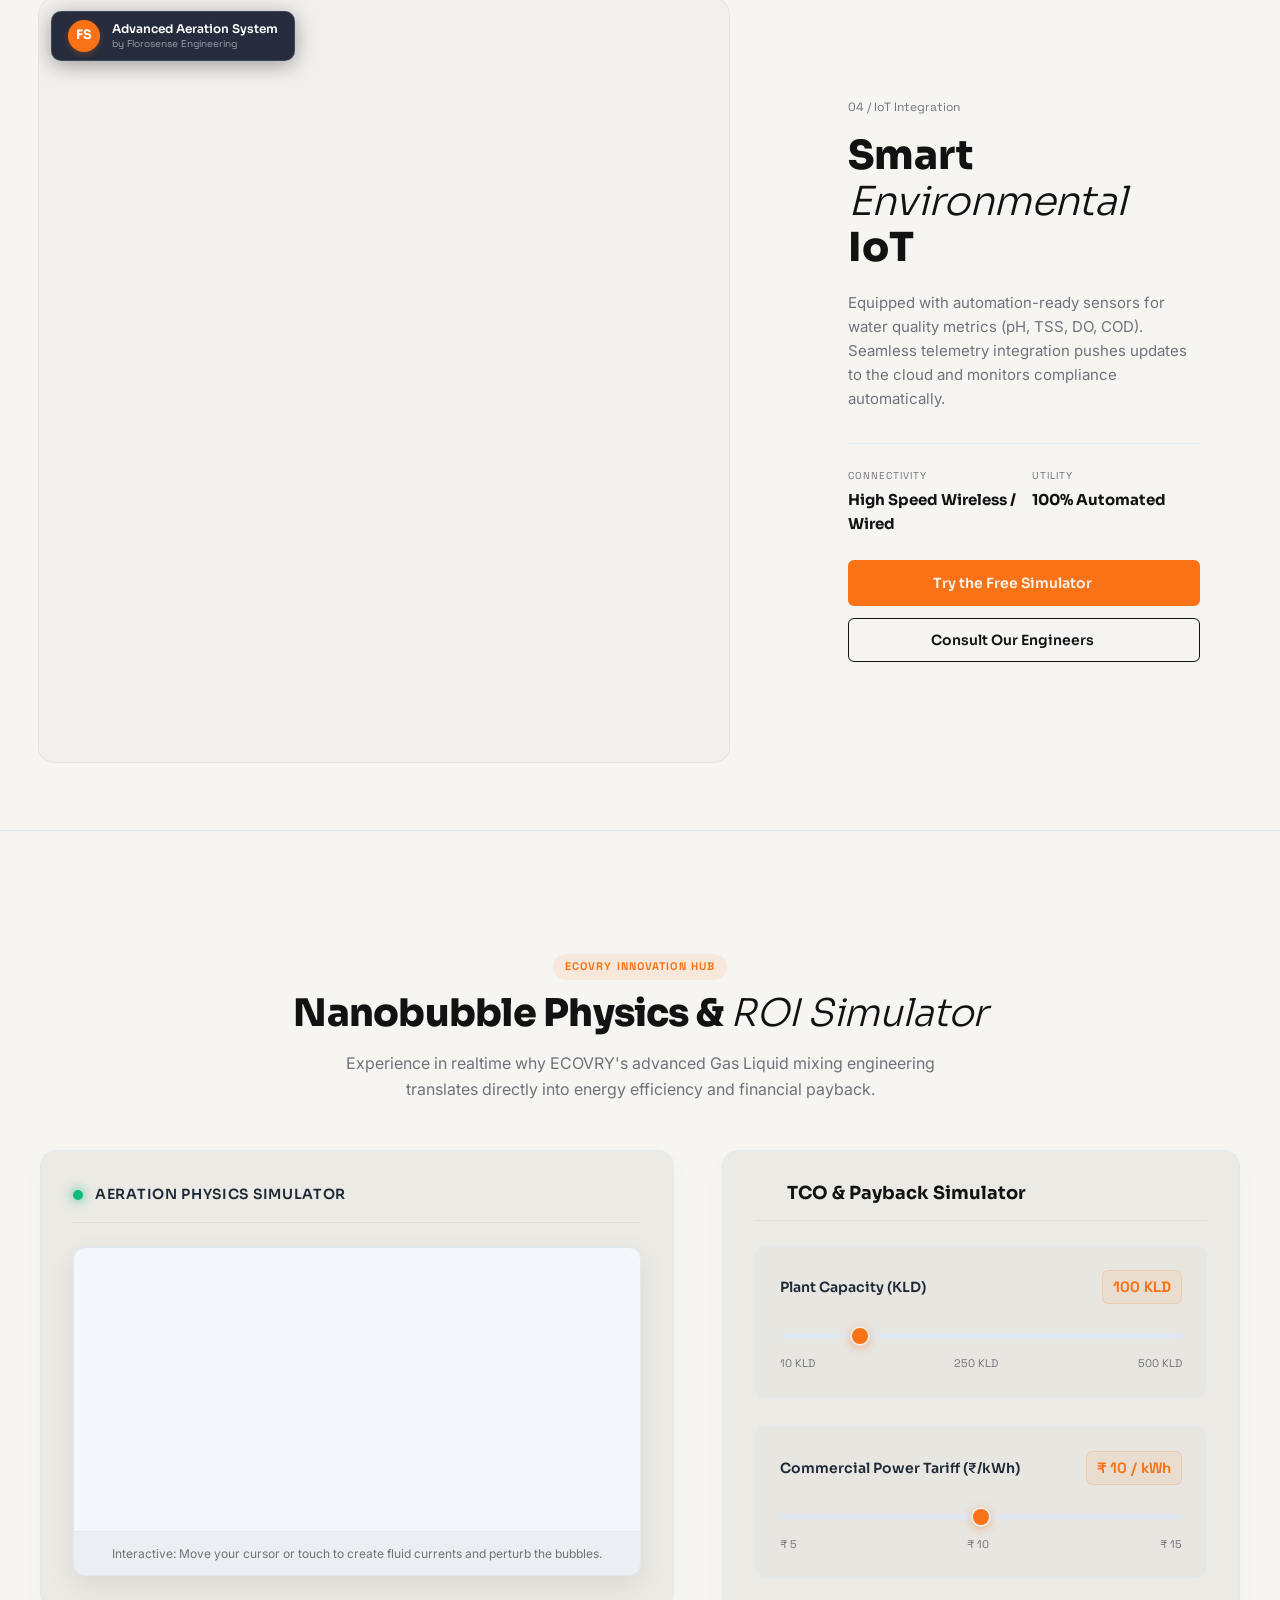
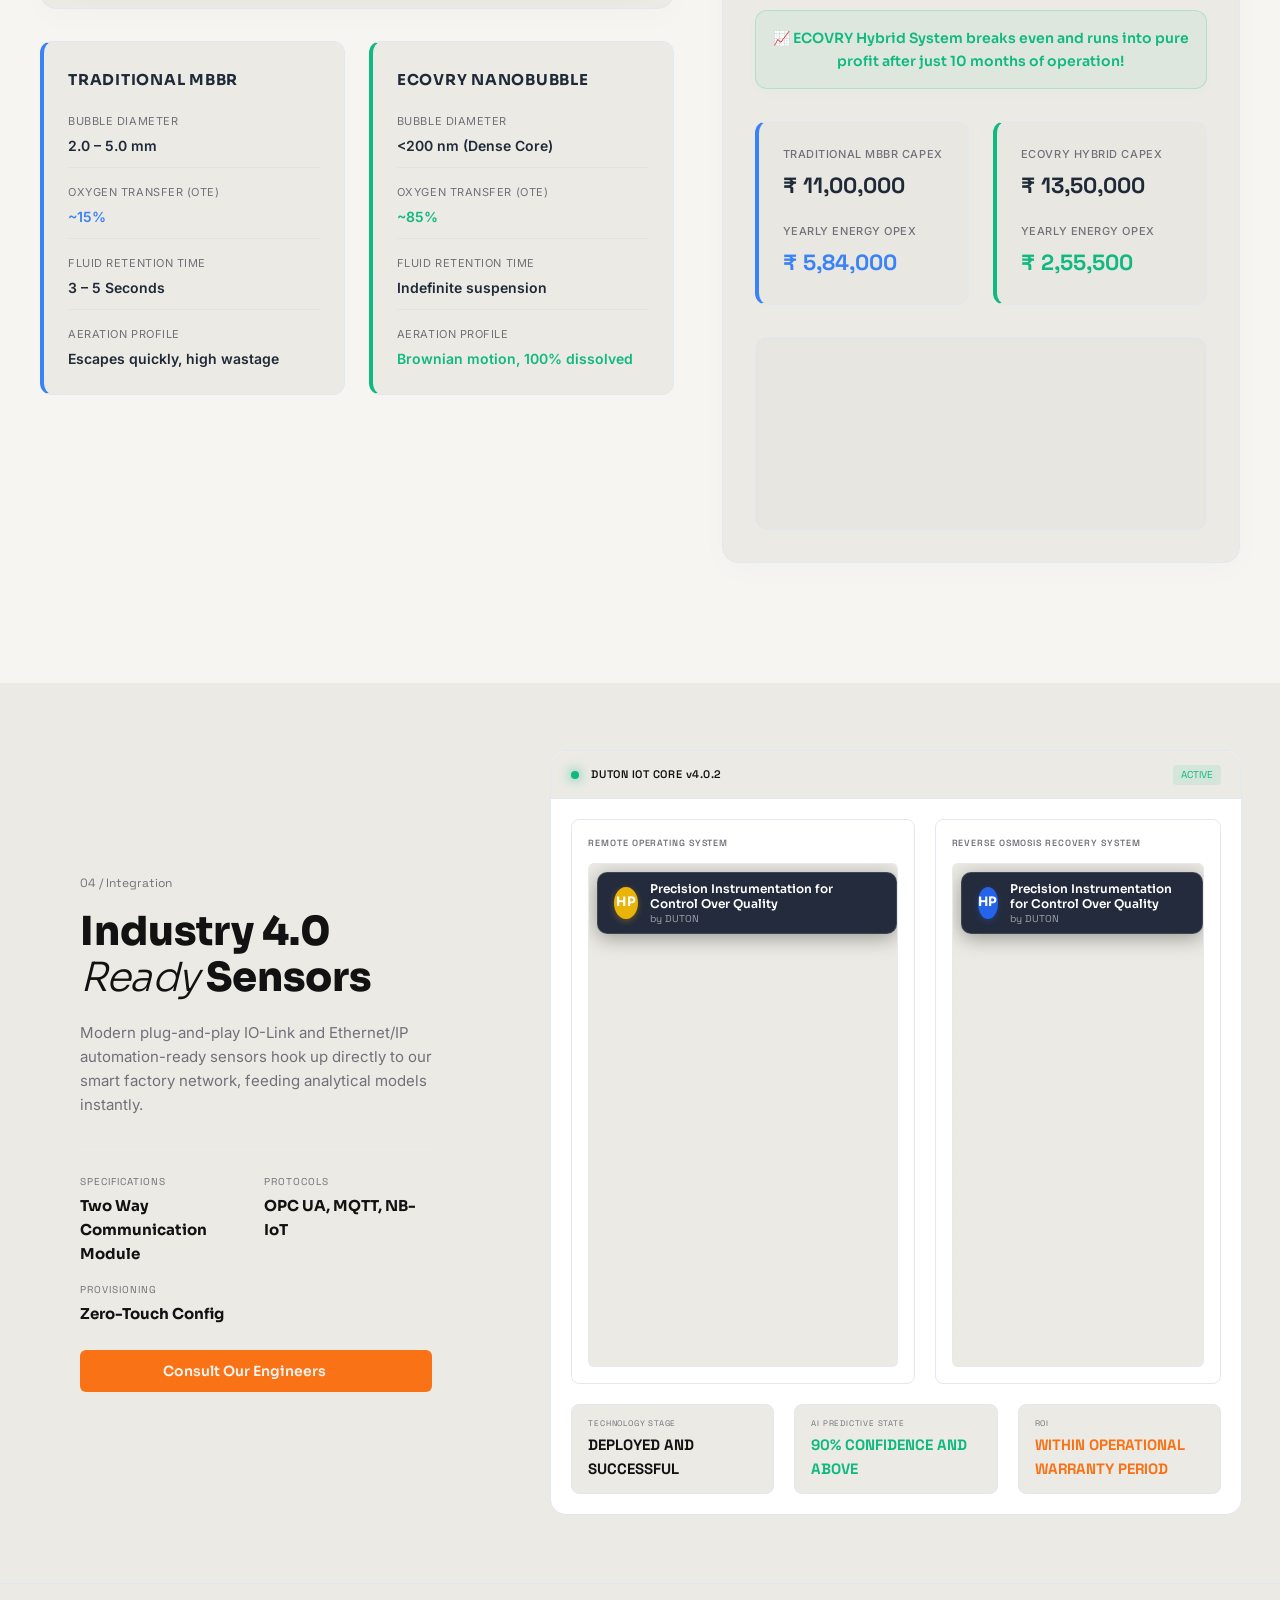
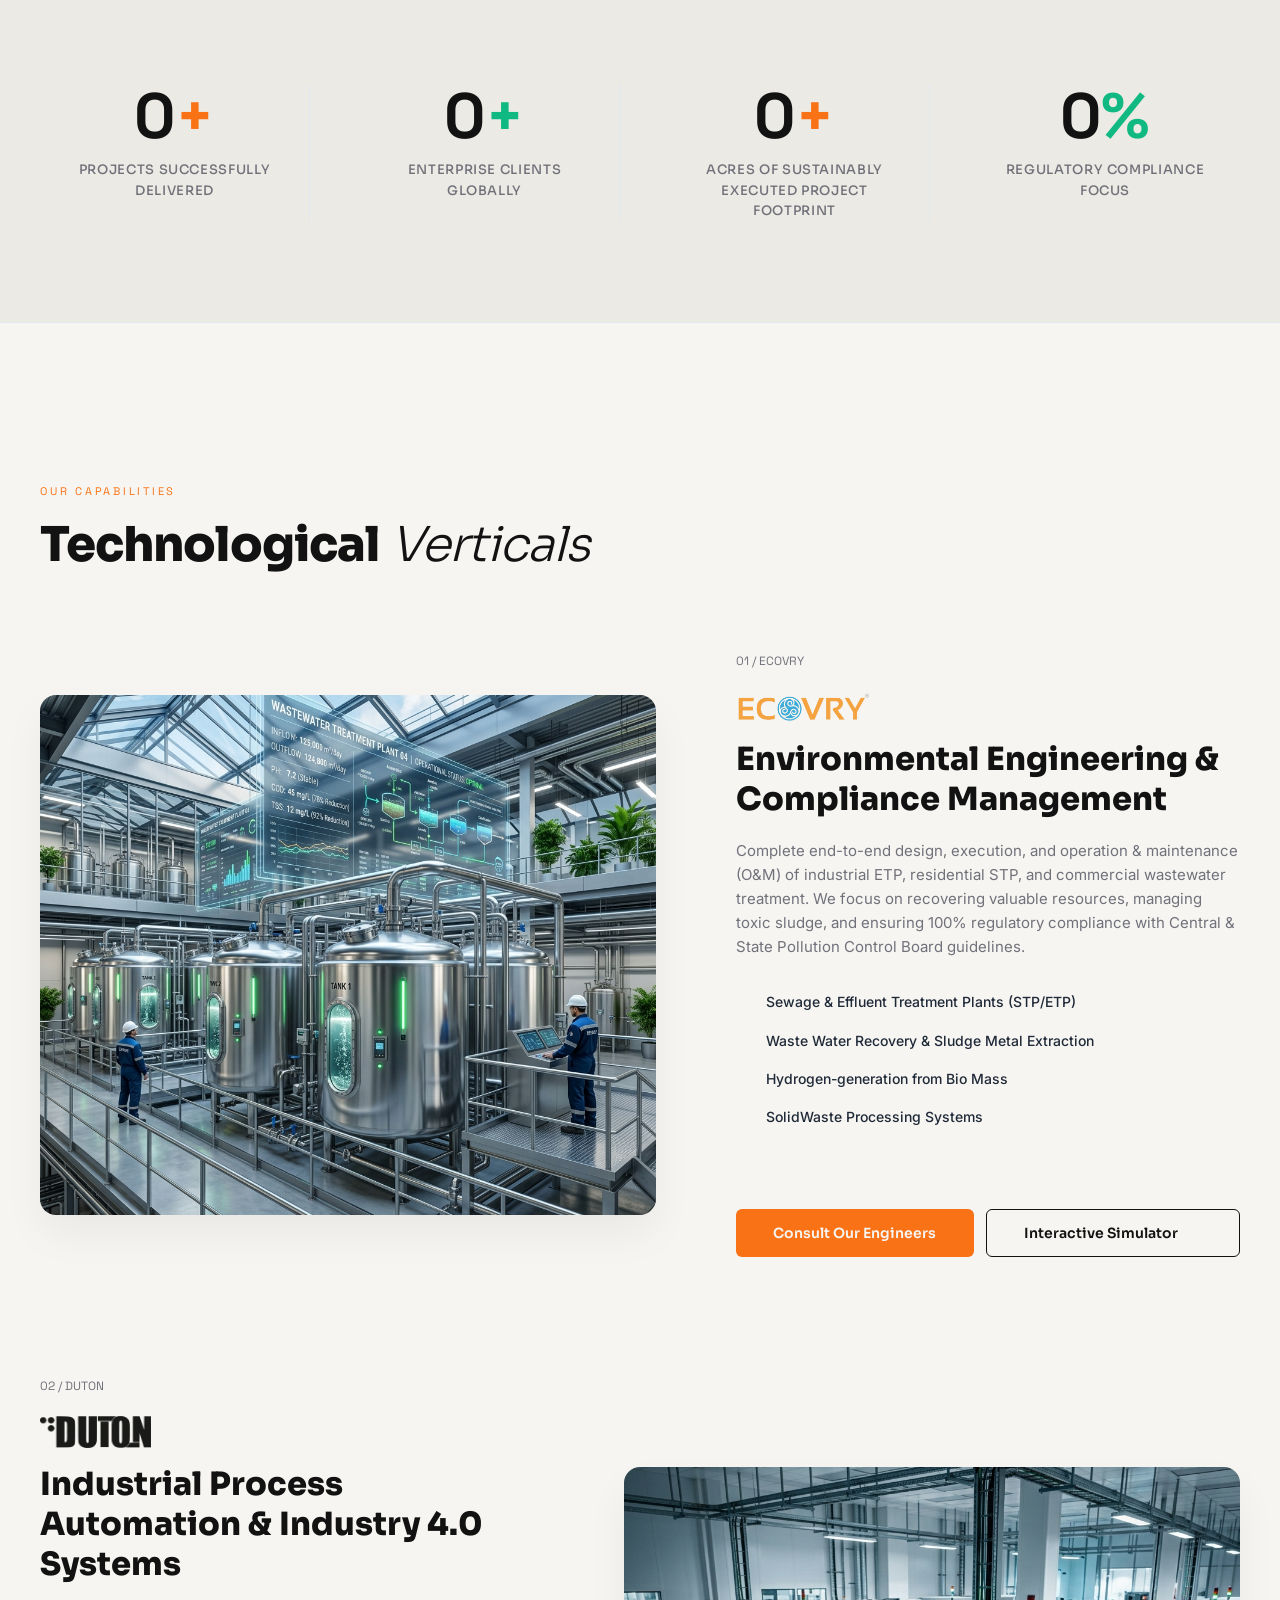
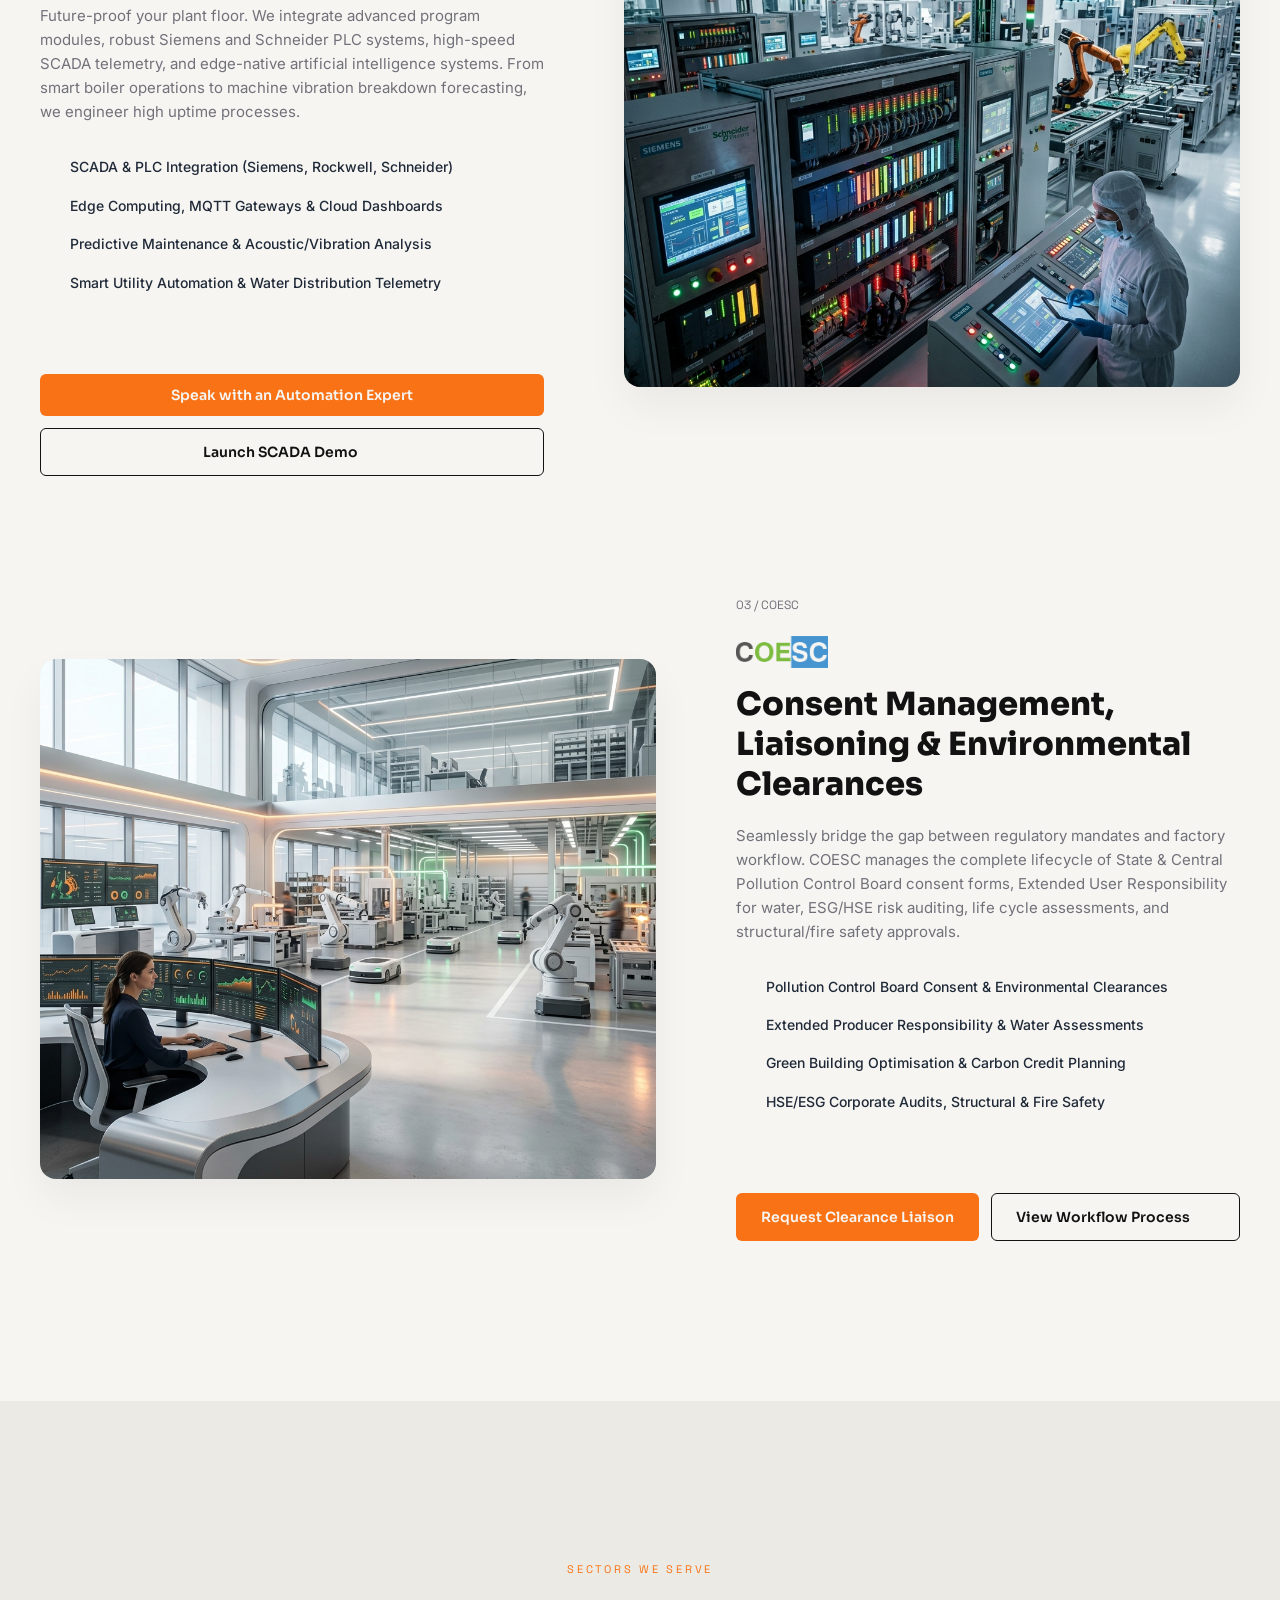
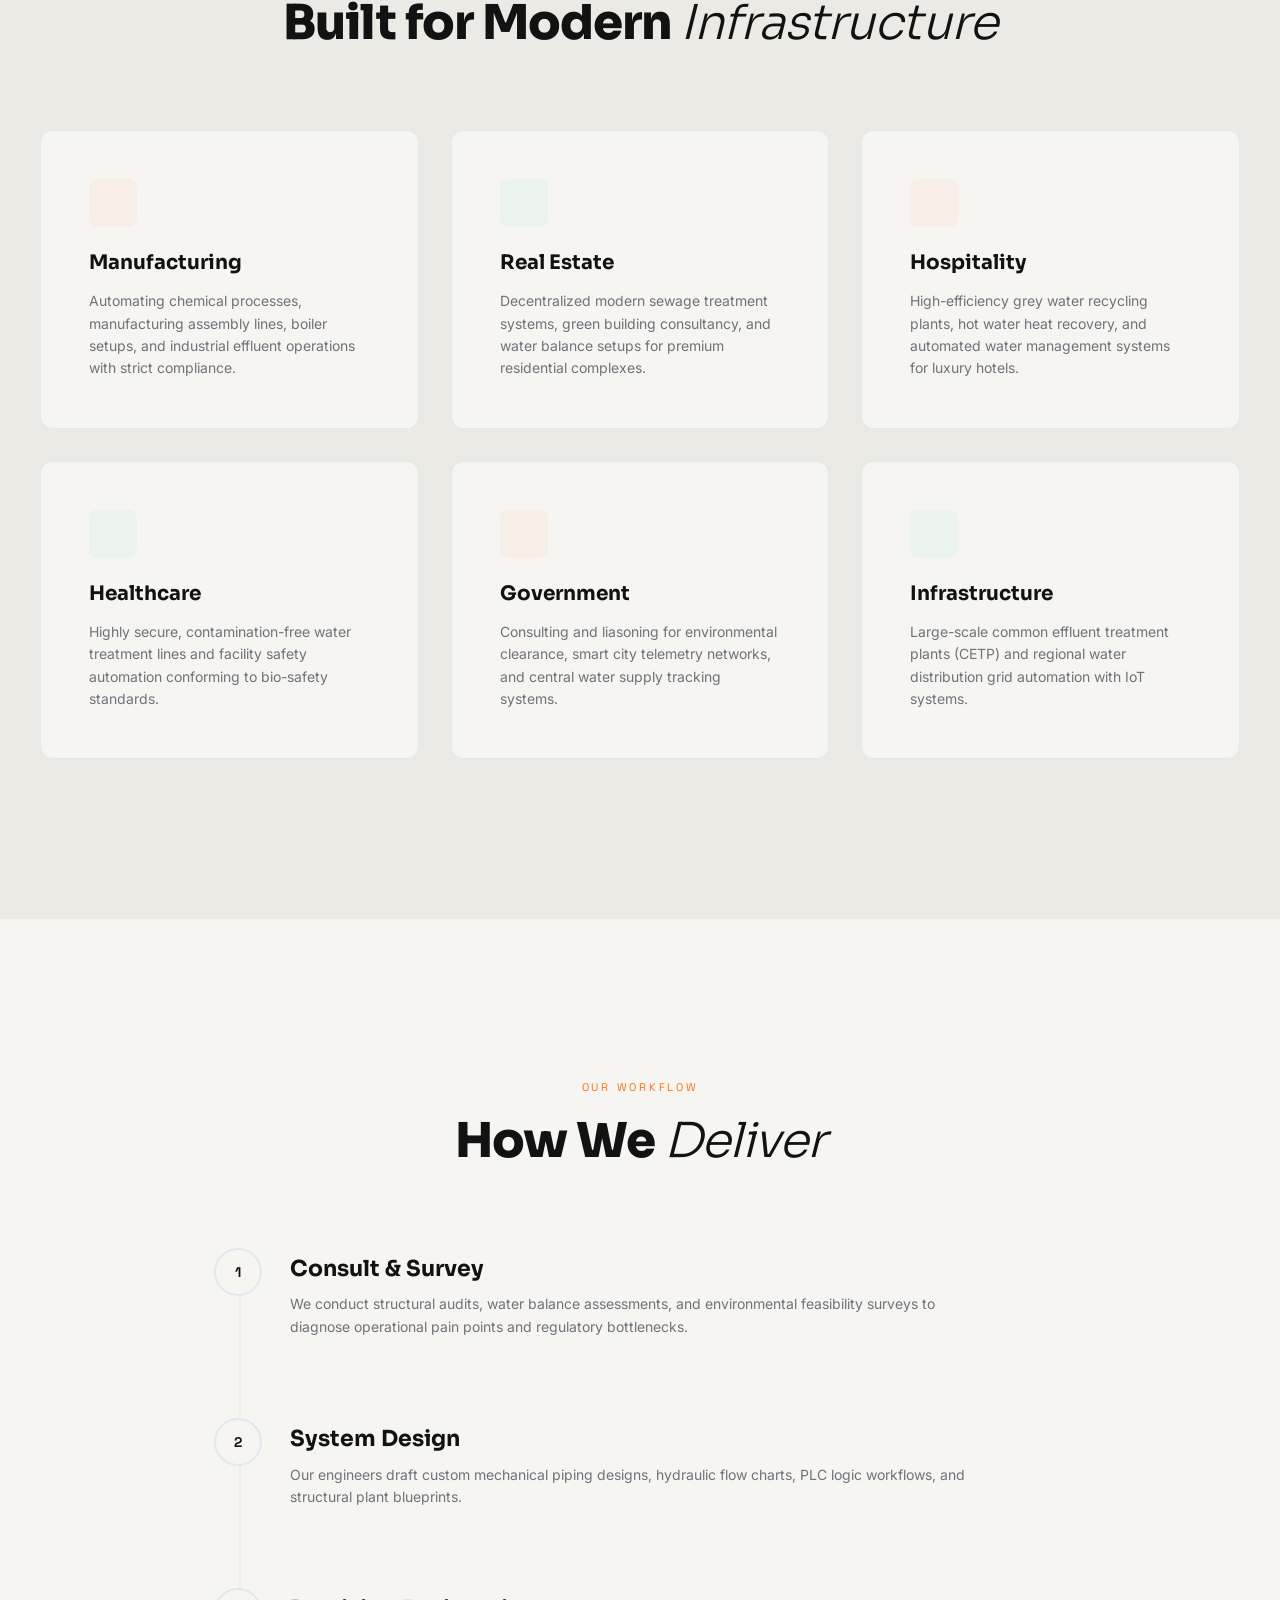
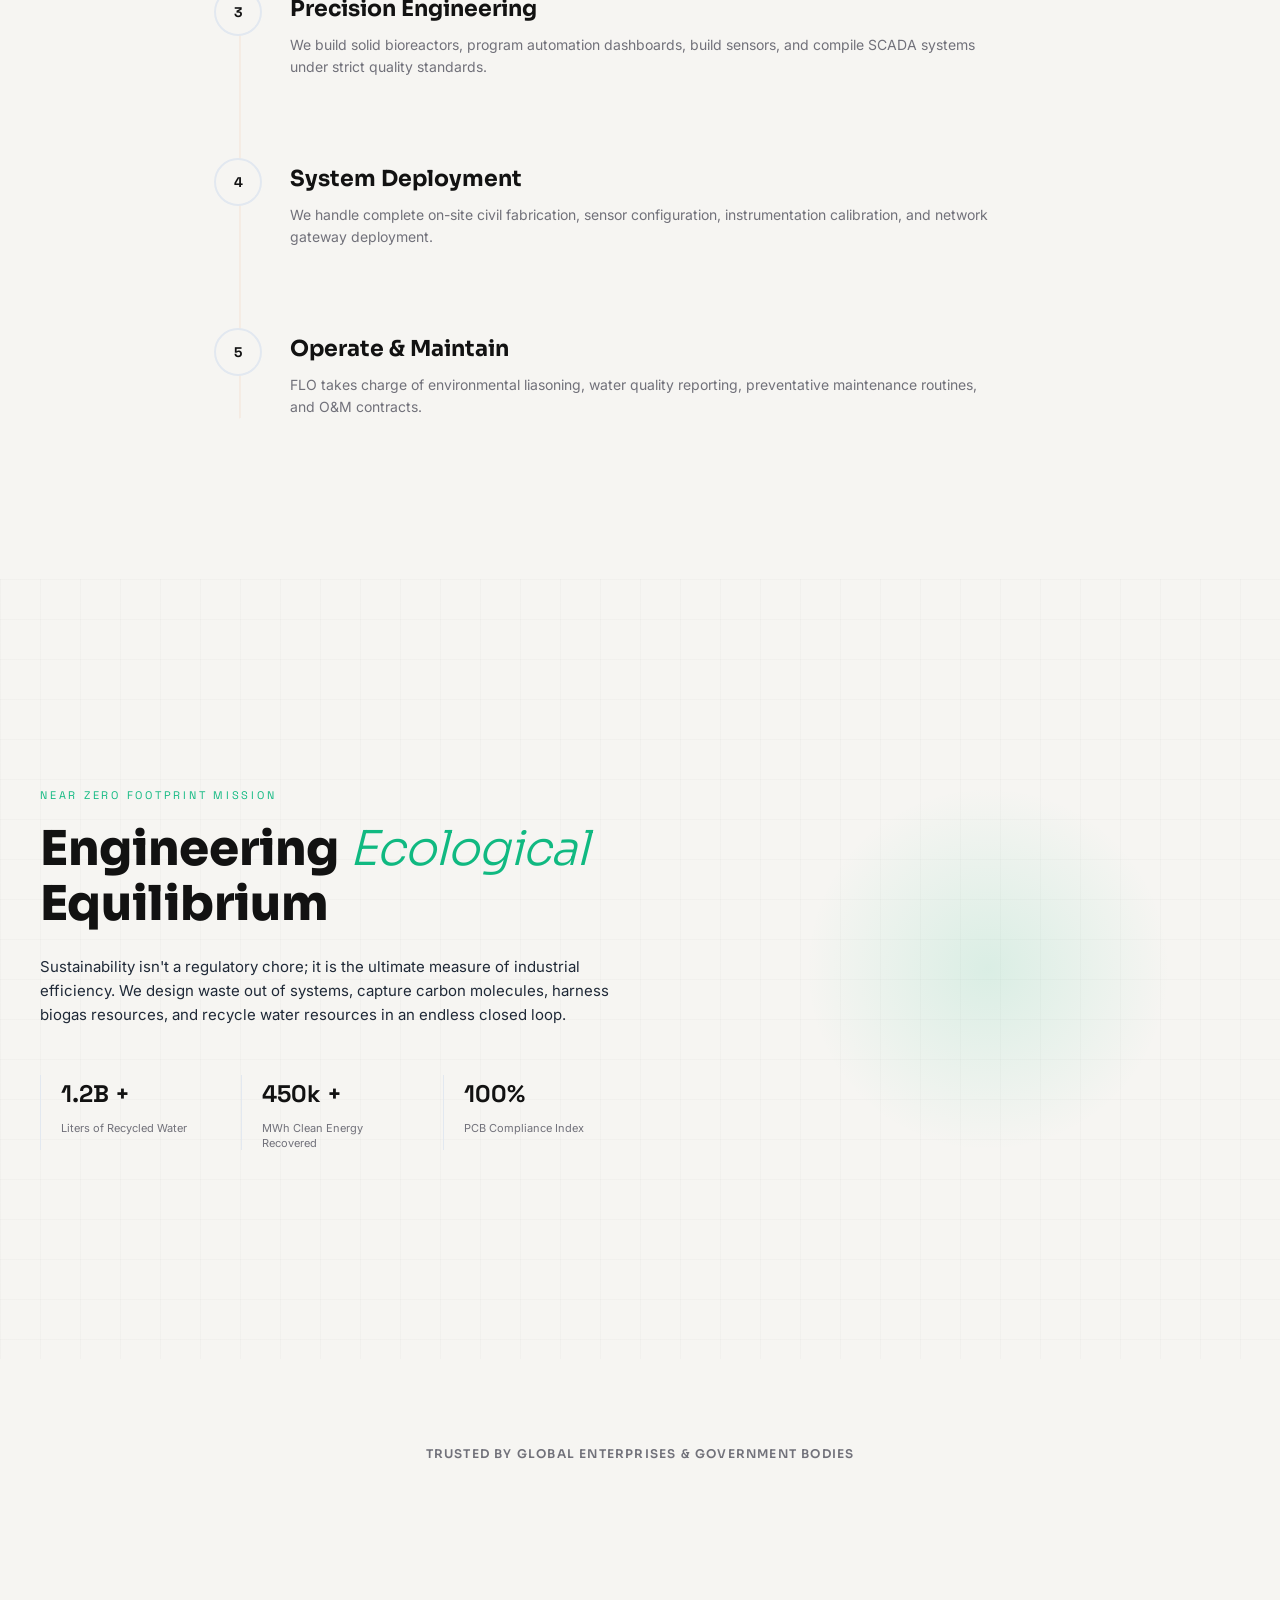
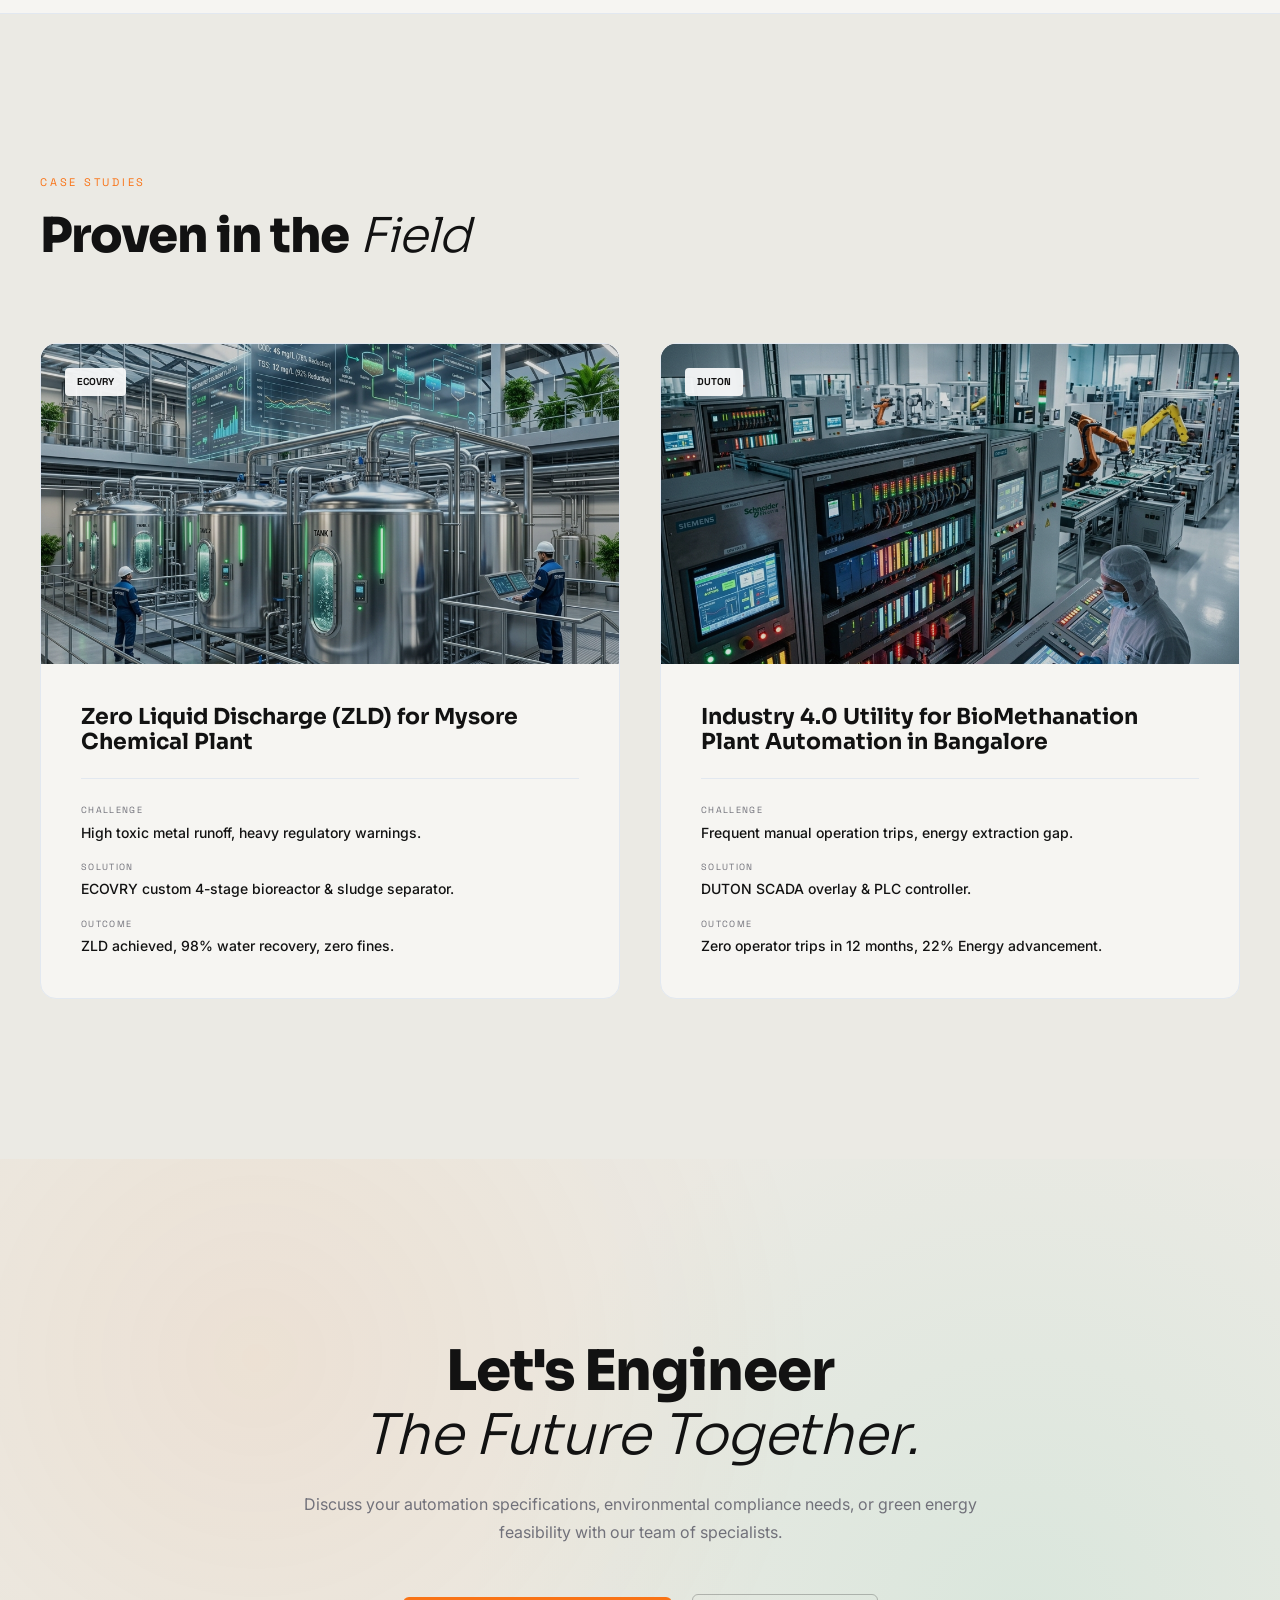
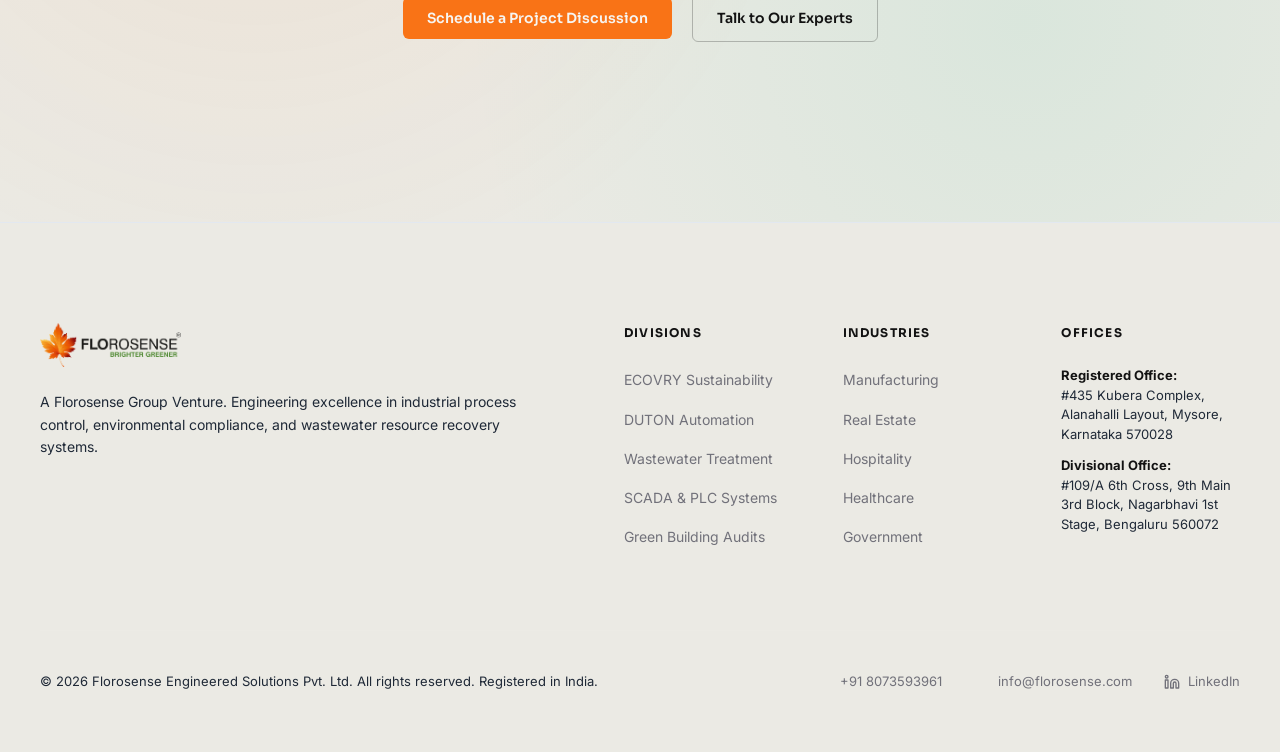
==== commit 7c9e4cf5: "feat: integrate 3D bio-multiplier lens and comparative split-screen nanobubble aeration simulator in" ====
--- a/index.html
+++ b/index.html
@@ -42,7 +42,7 @@
                 <ul class="nav-links">
                     <li><a href="#home" class="nav-link active">Home</a></li>
                     <li><a href="#solutions" class="nav-link">Solutions</a></li>
-                    <li><a href="#split-coesc" class="nav-link">COESC</a></li>
+                    <li><a href="#coesc-solution" class="nav-link">COESC</a></li>
                     <li><a href="#duton-experience" class="nav-link">DUTON</a></li>
                     <li><a href="#ecovry-experience" class="nav-link">ECOVRY</a></li>
                     <li><a href="#industries" class="nav-link">Industries</a></li>
@@ -112,8 +112,8 @@
                     <img src="assets/logo_ecovry.png" alt="ECOVRY" class="split-logo-img">
                 </h2>
                 <p class="split-desc">Resource Recovery, Wastewater Engineering (STP/ETP), and Environmental Compliance.</p>
-                <a href="./ecovry/index.html" class="split-link">
-                    Enter Ecosystem <i data-lucide="arrow-right"></i>
+                <a href="#ecovry-experience" class="split-link">
+                    Discover ECOVRY <i data-lucide="arrow-right"></i>
                 </a>
             </div>
             <!-- Scrolling Products & Services Marquee -->
@@ -153,8 +153,8 @@
                     <img src="assets/logo_duton.png" alt="DUTON" class="split-logo-img">
                 </h2>
                 <p class="split-desc">Industrial Process Automation, SCADA, PLC Integration, IoT Sensors & Industry 4.0 Systems.</p>
-                <a href="./duton/index.html" class="split-link">
-                    Enter Platform <i data-lucide="arrow-right"></i>
+                <a href="#duton-experience" class="split-link">
+                    Discover DUTON <i data-lucide="arrow-right"></i>
                 </a>
             </div>
             <!-- Scrolling Products & Services Marquee -->
@@ -185,8 +185,8 @@
                     <img src="assets/logo_coesc.png" alt="COESC" class="split-logo-img">
                 </h2>
                 <p class="split-desc">Pollution Control Board Consent, Clearance Liaisoning, Fire Safety & HSE/ESG Audits.</p>
-                <a href="./coesc/index.html" class="split-link">
-                    Explore Clearances <i data-lucide="arrow-right"></i>
+                <a href="#coesc-solution" class="split-link">
+                    Discover COESC <i data-lucide="arrow-right"></i>
                 </a>
             </div>
             <!-- Scrolling Products & Services Marquee -->
@@ -292,9 +292,9 @@
                         <a href="#ecovry-innovation" class="btn btn-primary" style="margin-top: 24px; width: 100%;">
                             Try the Free Simulator <i data-lucide="calculator" style="margin-left: 8px; width: 16px; height: 16px;"></i>
                         </a>
-                        <a href="./ecovry/index.html" class="btn btn-secondary" style="margin-top: 12px; width: 100%; display: flex; align-items: center; justify-content: center; gap: 8px; text-decoration: none; font-size: 14px;">
-                            Explore ECOVRY Portal <i data-lucide="arrow-right" style="width: 16px; height: 16px;"></i>
-                        </a>
+                        <button class="btn btn-secondary btn-trigger-modal" style="margin-top: 12px; width: 100%; display: flex; align-items: center; justify-content: center; gap: 8px; font-size: 14px;">
+                            Consult Our Engineers <i data-lucide="phone" style="width: 16px; height: 16px;"></i>
+                        </button>
                     </div>
                 </div>
             </div>
@@ -448,7 +448,7 @@
                     </div>
                 </div>
             </div>
-        </div>
+        </section>
 
     <!-- DUTON Interactive Experience (SCADA / PLC Pinned Section) -->
     <section class="scroll-story-section light-theme-story" id="duton-experience">
@@ -565,9 +565,9 @@
                             <div class="spec-item"><span class="spec-label">Protocols</span><span class="spec-val">OPC UA, MQTT, NB-IoT</span></div>
                             <div class="spec-item"><span class="spec-label">Provisioning</span><span class="spec-val">Zero-Touch Config</span></div>
                         </div>
-                        <a href="./duton/index.html" class="btn btn-primary" style="margin-top: 24px; width: 100%;">
-                            Launch SCADA Interface <i data-lucide="cpu" style="margin-left: 8px; width: 16px; height: 16px;"></i>
-                        </a>
+                        <button class="btn btn-primary btn-trigger-modal" style="margin-top: 24px; width: 100%; display: flex; align-items: center; justify-content: center; gap: 8px;">
+                            Consult Our Engineers <i data-lucide="phone" style="width: 16px; height: 16px;"></i>
+                        </button>
                     </div>
                 </div>
             </div>
@@ -617,7 +617,7 @@
                 <h2 class="section-title">Technological <span class="highlight-italic">Verticals</span></h2>
             </div>
             
-            <div class="solution-block">
+            <div class="solution-block" id="ecovry-solution">
                 <div class="solution-image-box">
                     <img src="assets/water_treatment.png" alt="Wastewater treatment facility" class="solution-img">
                 </div>
@@ -635,15 +635,15 @@
                         <li><i data-lucide="check-circle" class="list-icon icon-green"></i> SolidWaste Processing Systems</li>
                     </ul>
                     <div style="display: flex; gap: 12px; flex-wrap: wrap; margin-top: 24px;">
-                        <button class="btn btn-secondary btn-trigger-modal" style="margin-top: 0; flex: 1 1 auto; min-width: 180px;">Consult Our Engineers</button>
-                        <a href="./ecovry/index.html" class="btn btn-secondary" style="display: inline-flex; align-items: center; justify-content: center; gap: 8px; flex: 1 1 auto; min-width: 180px; text-decoration: none;">
-                            Explore Portal <i data-lucide="arrow-up-right" style="width: 16px; height: 16px;"></i>
+                        <button class="btn btn-primary btn-trigger-modal" style="margin-top: 0; flex: 1 1 auto; min-width: 180px;">Consult Our Engineers</button>
+                        <a href="#ecovry-innovation" class="btn btn-secondary" style="display: inline-flex; align-items: center; justify-content: center; gap: 8px; flex: 1 1 auto; min-width: 180px; text-decoration: none;">
+                            Interactive Simulator <i data-lucide="calculator" style="width: 16px; height: 16px;"></i>
                         </a>
                     </div>
                 </div>
             </div>
             
-            <div class="solution-block reversed-block">
+            <div class="solution-block reversed-block" id="duton-solution">
                 <div class="solution-image-box">
                     <img src="assets/automation_factory.png" alt="Industrial automation workspace" class="solution-img">
                 </div>
@@ -661,15 +661,15 @@
                         <li><i data-lucide="check-circle" class="list-icon icon-orange"></i> Smart Utility Automation & Water Distribution Telemetry</li>
                     </ul>
                     <div style="display: flex; gap: 12px; flex-wrap: wrap; margin-top: 24px;">
-                        <button class="btn btn-secondary btn-trigger-modal" style="margin-top: 0; flex: 1 1 auto; min-width: 180px;">Speak with an Automation Expert</button>
-                        <a href="./duton/index.html" class="btn btn-secondary" style="display: inline-flex; align-items: center; justify-content: center; gap: 8px; flex: 1 1 auto; min-width: 180px; text-decoration: none;">
-                            Explore Portal <i data-lucide="arrow-up-right" style="width: 16px; height: 16px;"></i>
+                        <button class="btn btn-primary btn-trigger-modal" style="margin-top: 0; flex: 1 1 auto; min-width: 180px;">Speak with an Automation Expert</button>
+                        <a href="#duton-experience" class="btn btn-secondary" style="display: inline-flex; align-items: center; justify-content: center; gap: 8px; flex: 1 1 auto; min-width: 180px; text-decoration: none;">
+                            Launch SCADA Demo <i data-lucide="arrow-up-right" style="width: 16px; height: 16px;"></i>
                         </a>
                     </div>
                 </div>
             </div>
 
-            <div class="solution-block">
+            <div class="solution-block" id="coesc-solution">
                 <div class="solution-image-box">
                     <img src="assets/digital_twin_light.png" alt="Compliance Auditing and Consent Liaisoning" class="solution-img" id="solution-coesc-image">
                 </div>
@@ -687,9 +687,9 @@
                         <li><i data-lucide="check-circle" class="list-icon icon-green"></i> HSE/ESG Corporate Audits, Structural & Fire Safety</li>
                     </ul>
                     <div style="display: flex; gap: 12px; flex-wrap: wrap; margin-top: 24px;">
-                        <button class="btn btn-secondary btn-trigger-modal" style="margin-top: 0; flex: 1 1 auto; min-width: 180px;">Request Clearance Liaison</button>
-                        <a href="./coesc/index.html" class="btn btn-secondary" style="display: inline-flex; align-items: center; justify-content: center; gap: 8px; flex: 1 1 auto; min-width: 180px; text-decoration: none;">
-                            Explore Portal <i data-lucide="arrow-up-right" style="width: 16px; height: 16px;"></i>
+                        <button class="btn btn-primary btn-trigger-modal" style="margin-top: 0; flex: 1 1 auto; min-width: 180px;">Request Clearance Liaison</button>
+                        <a href="#process" class="btn btn-secondary" style="display: inline-flex; align-items: center; justify-content: center; gap: 8px; flex: 1 1 auto; min-width: 180px; text-decoration: none;">
+                            View Workflow Process <i data-lucide="arrow-up-right" style="width: 16px; height: 16px;"></i>
                         </a>
                     </div>
                 </div>
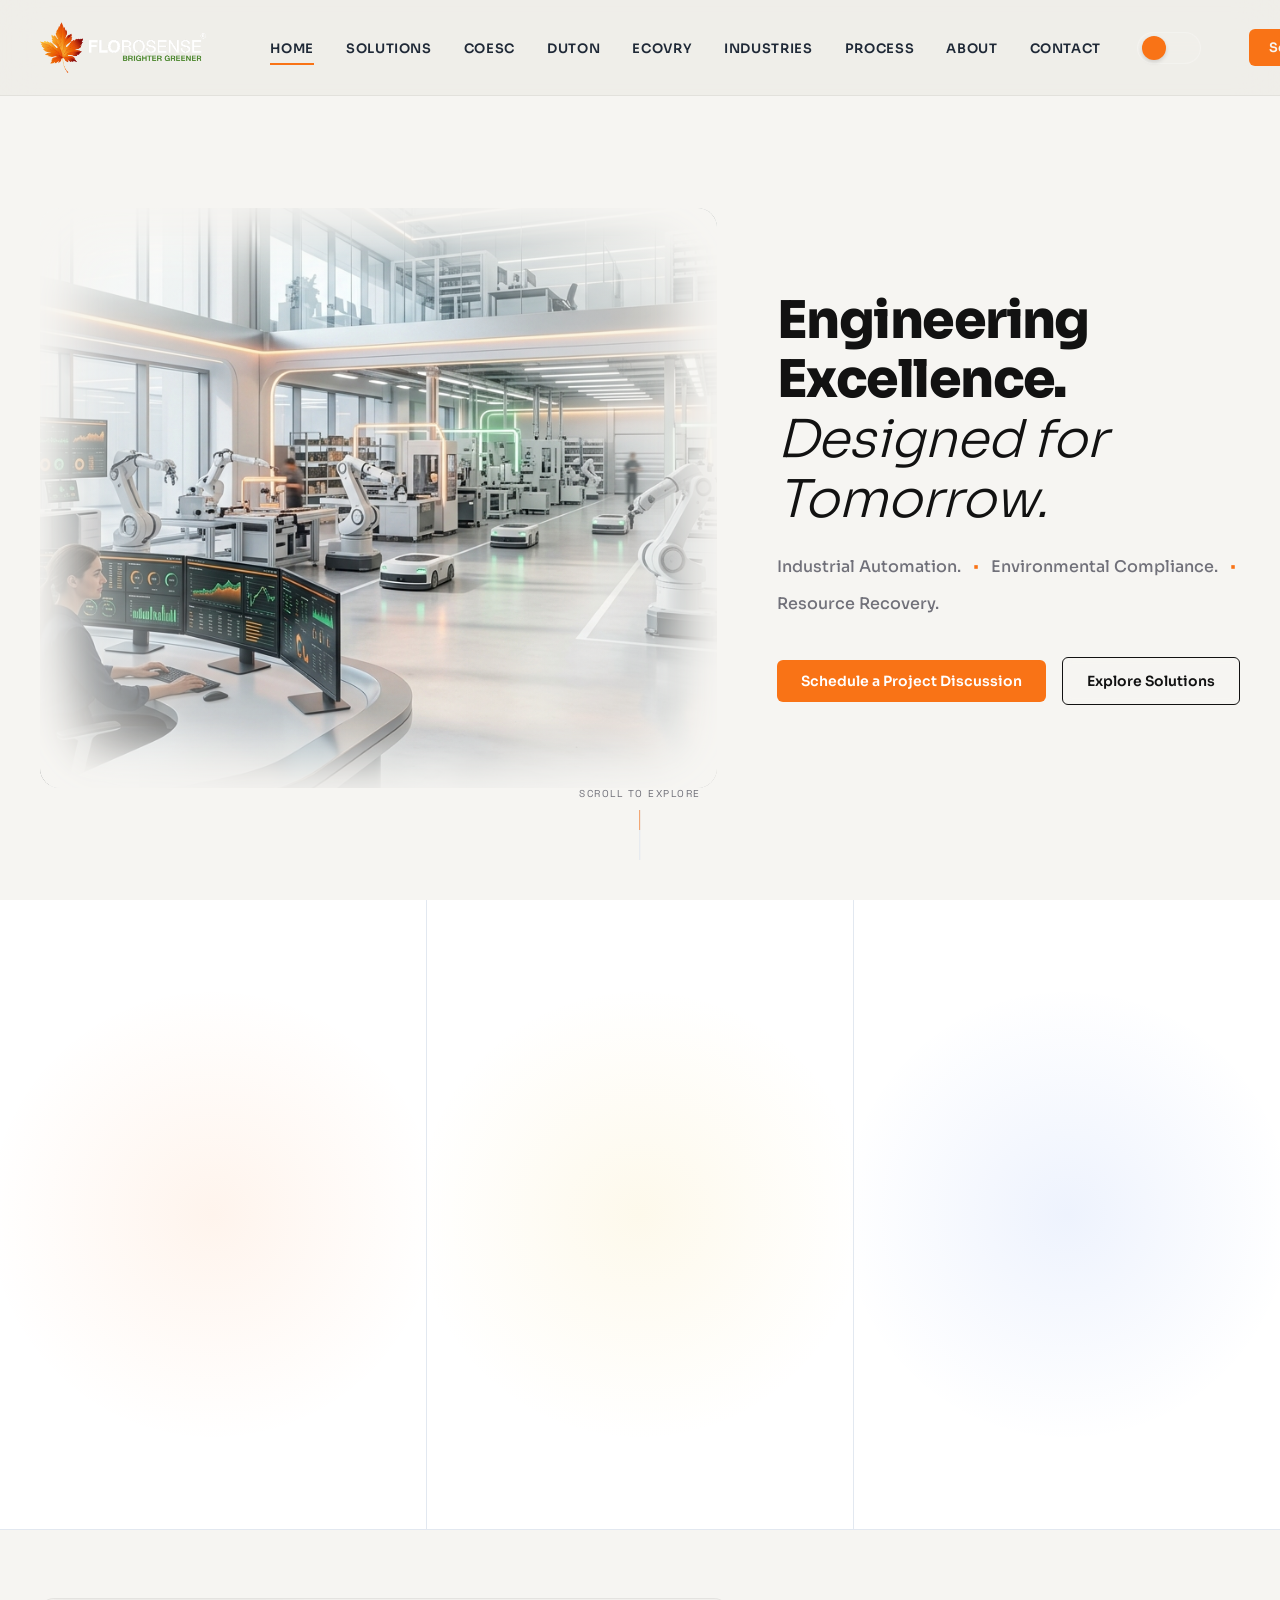
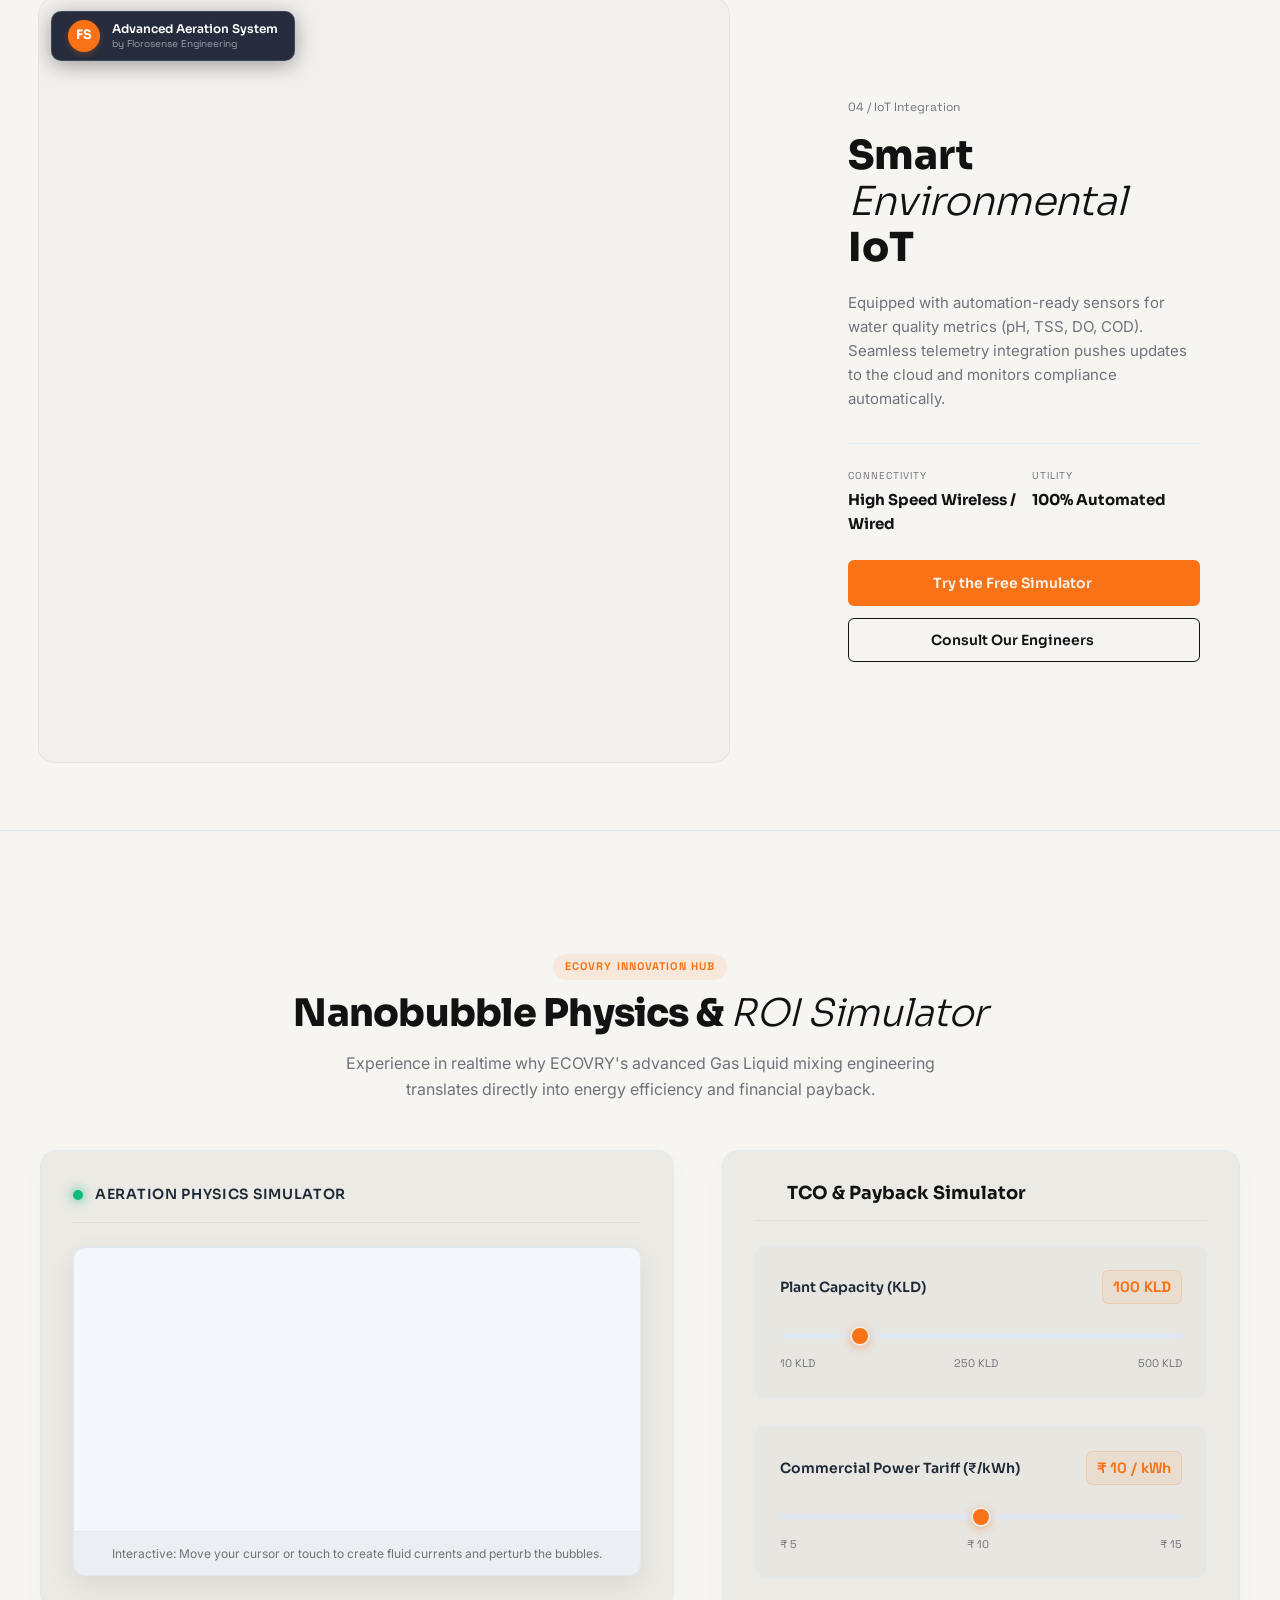
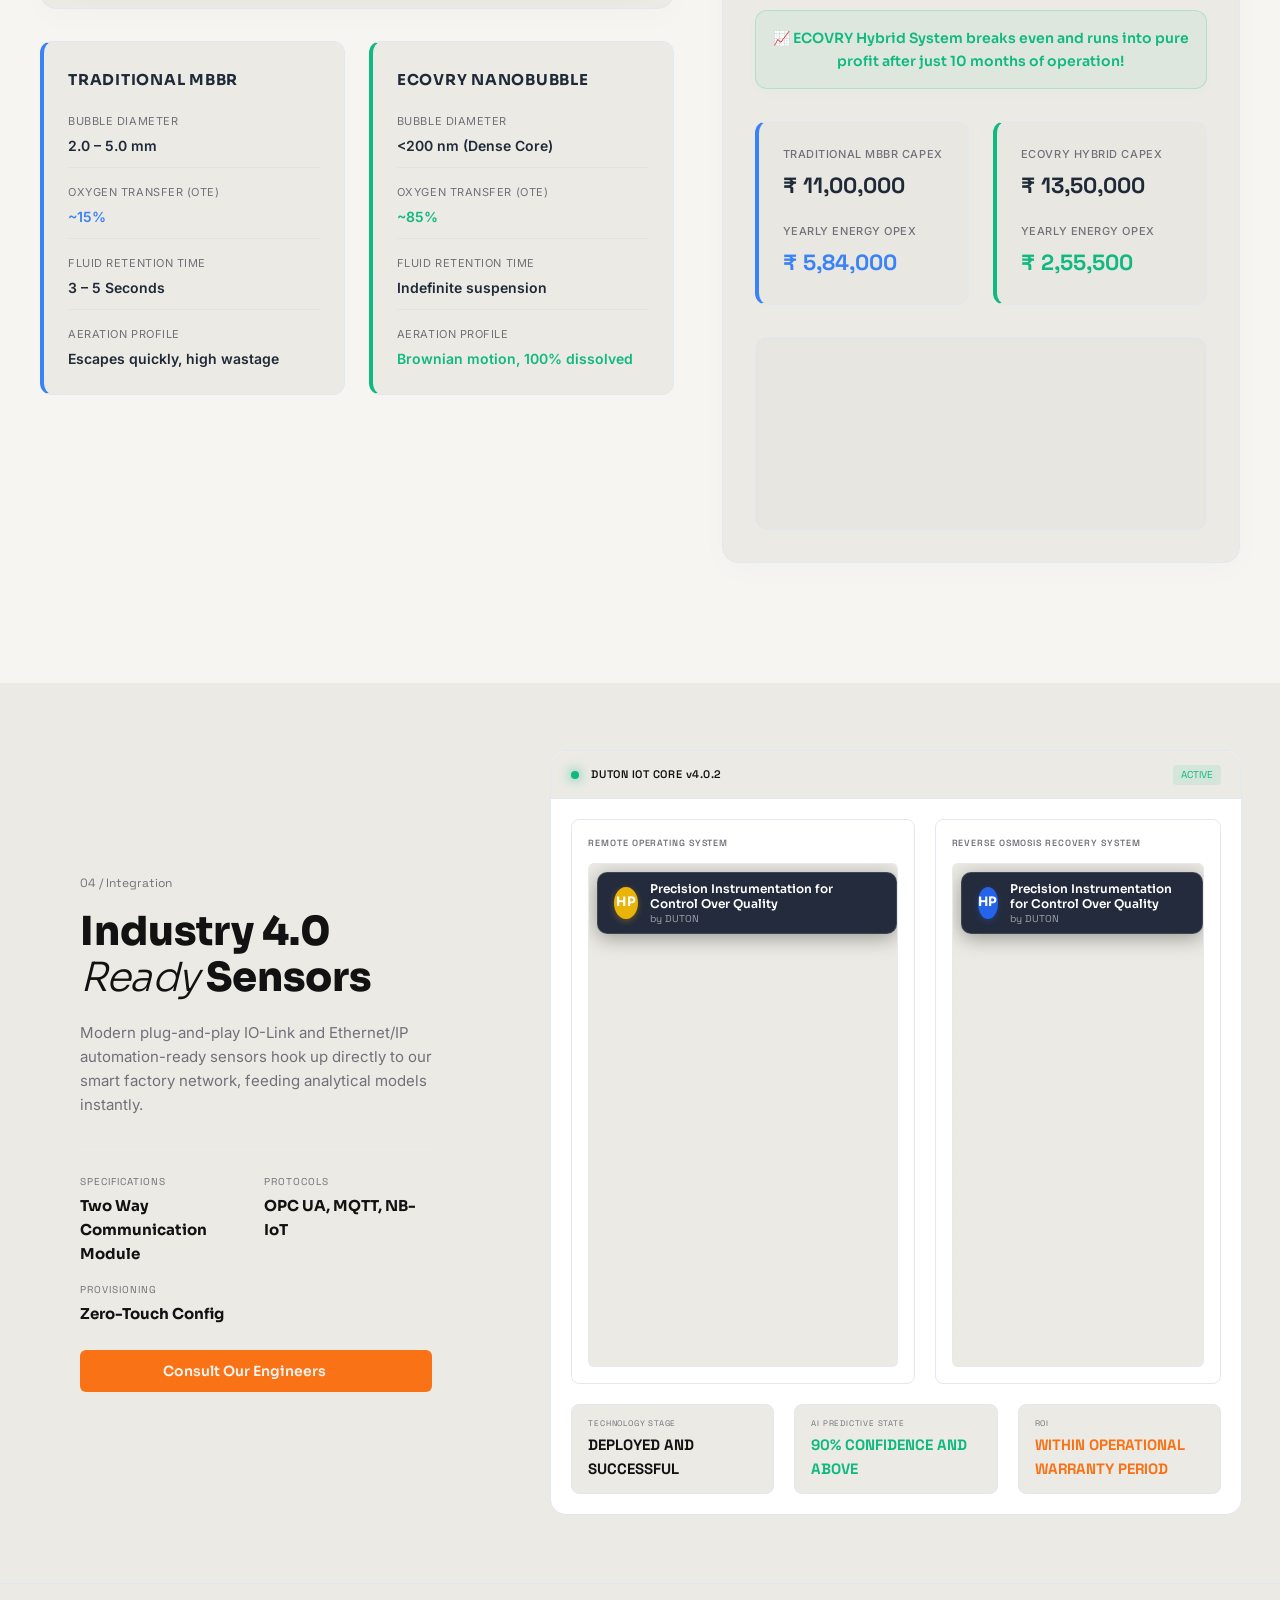
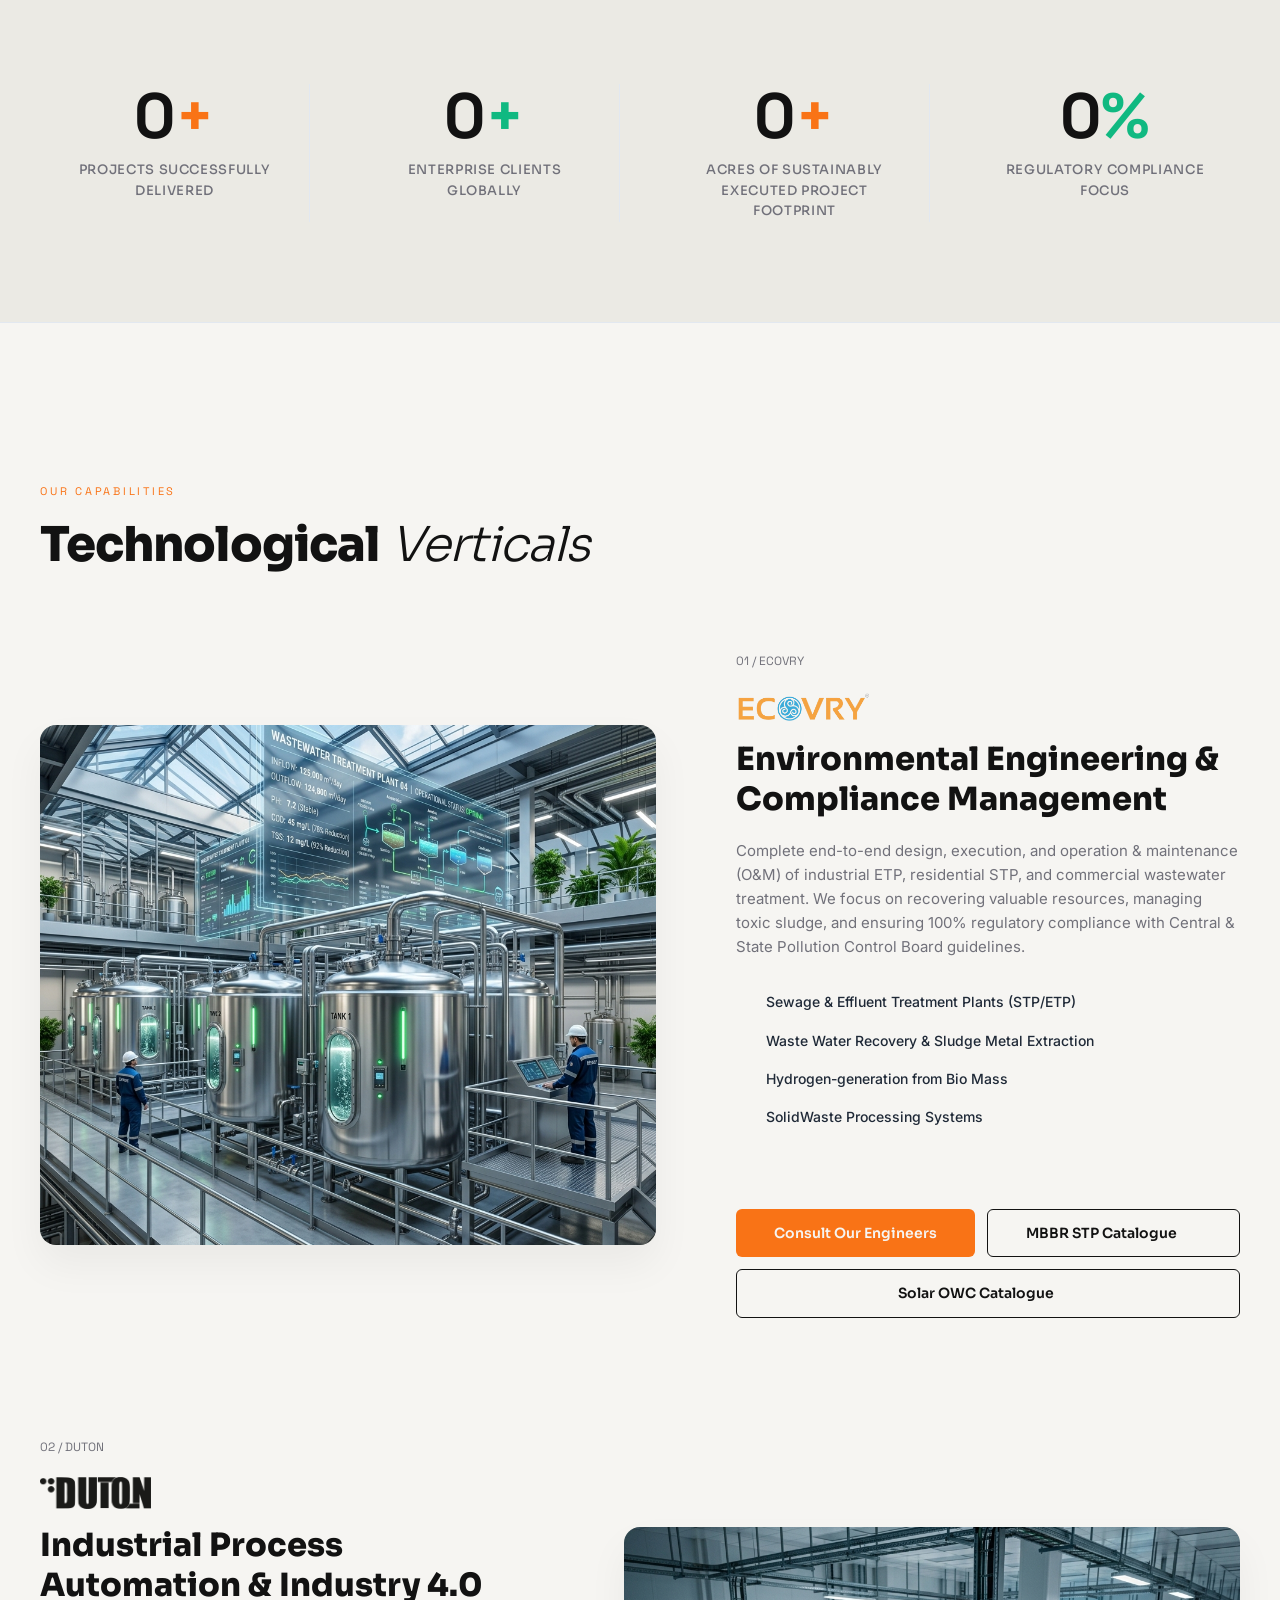
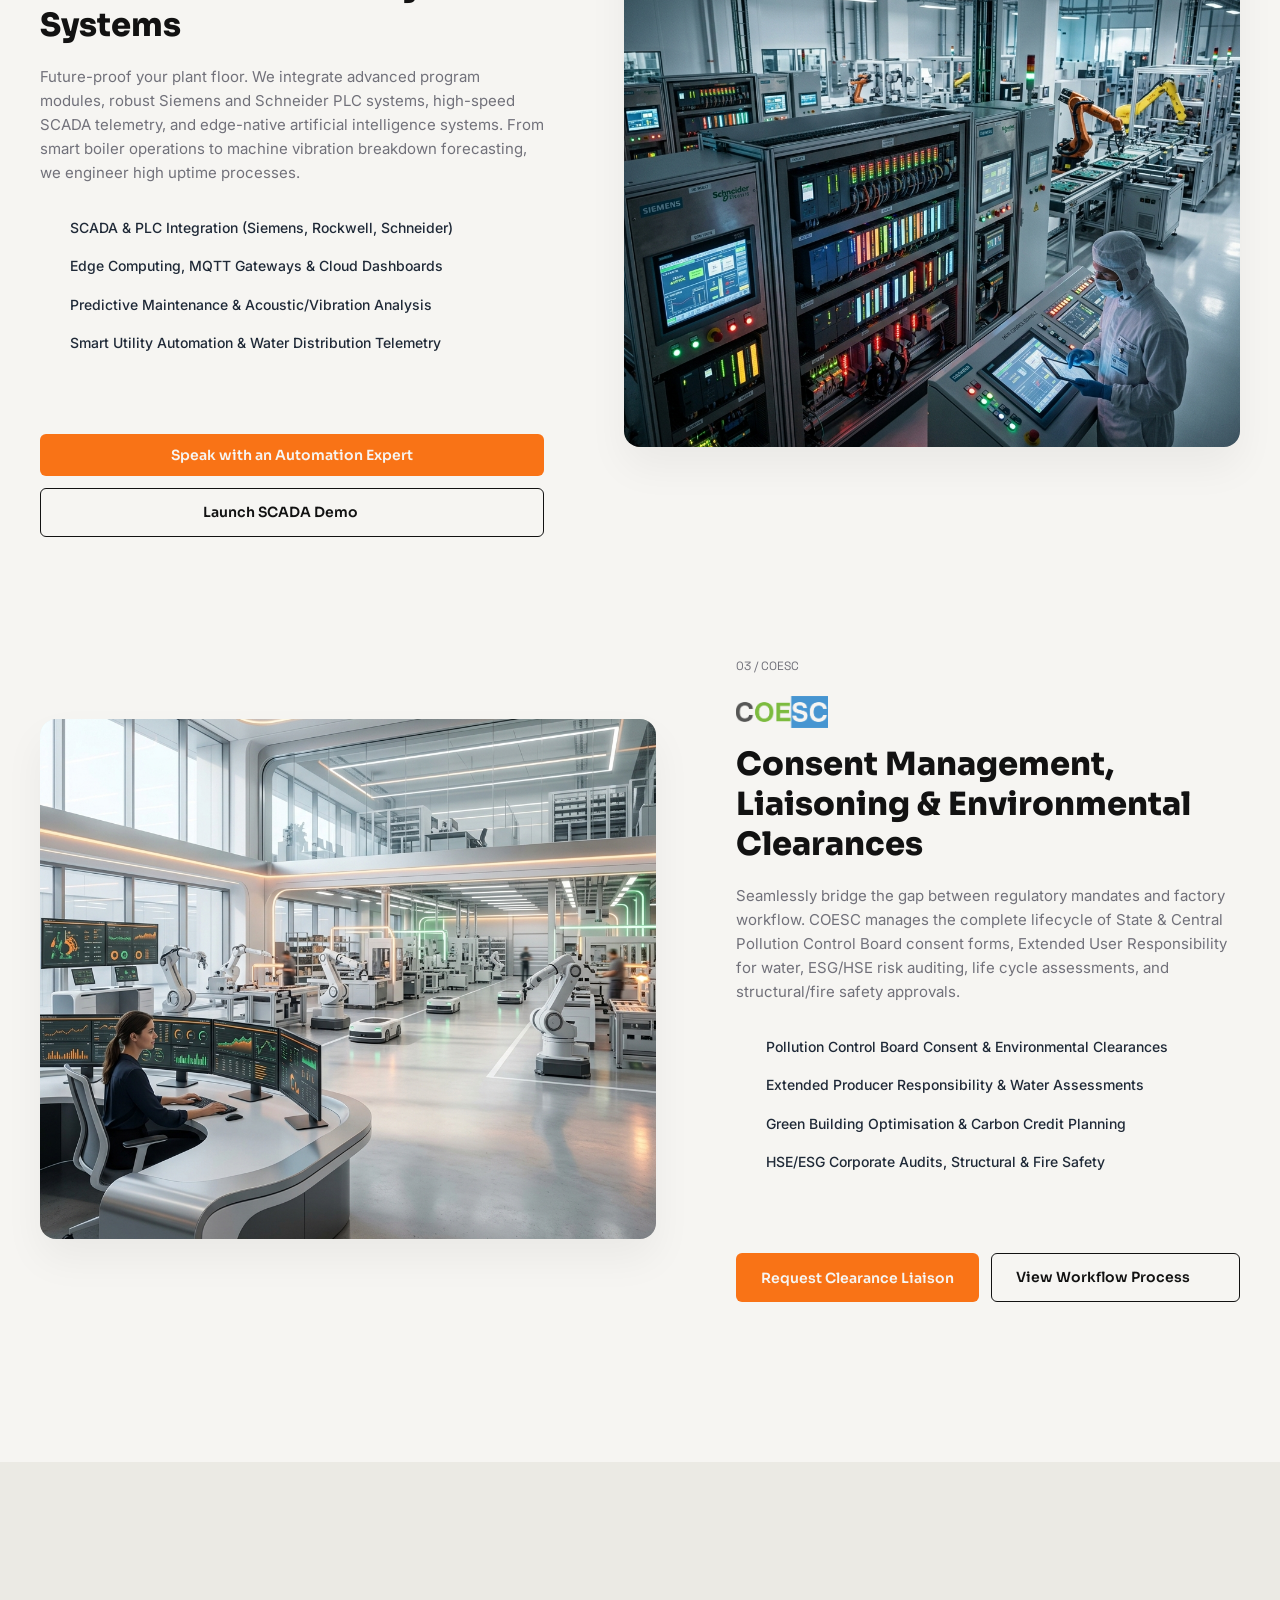
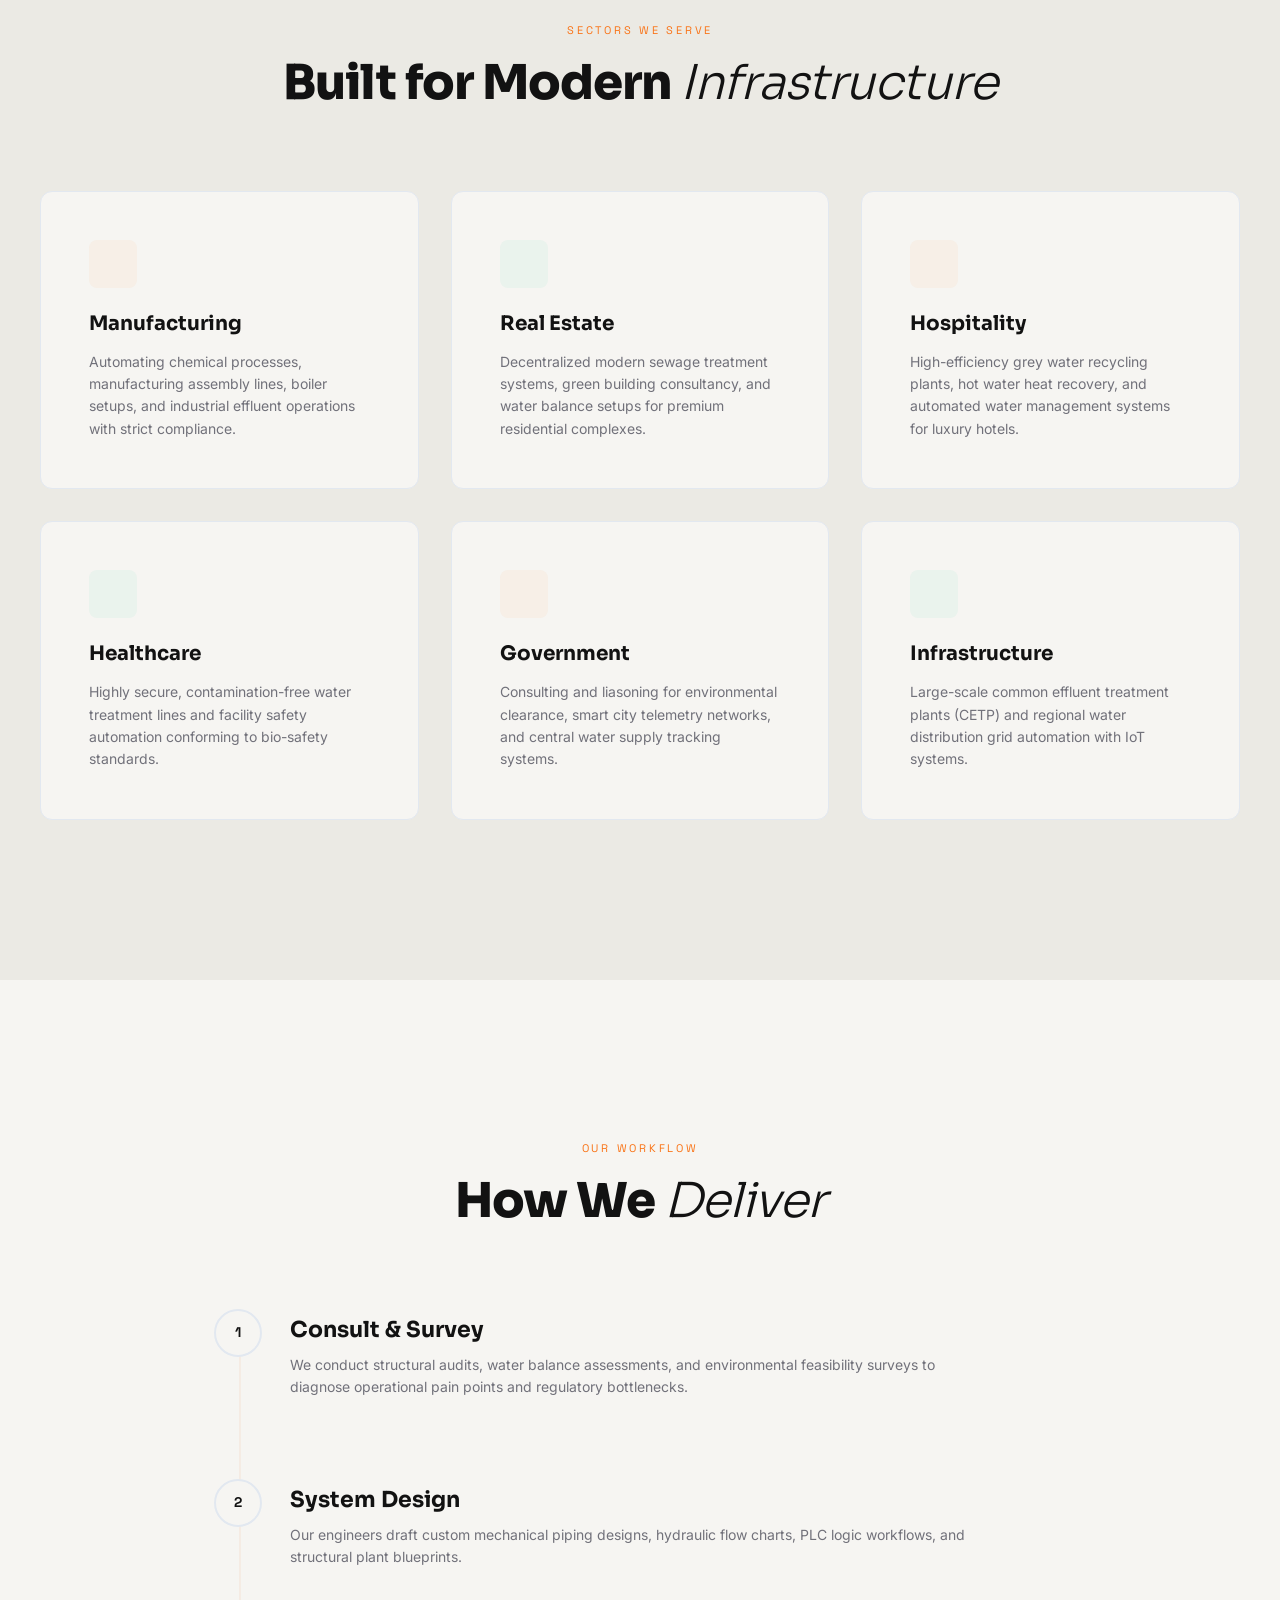
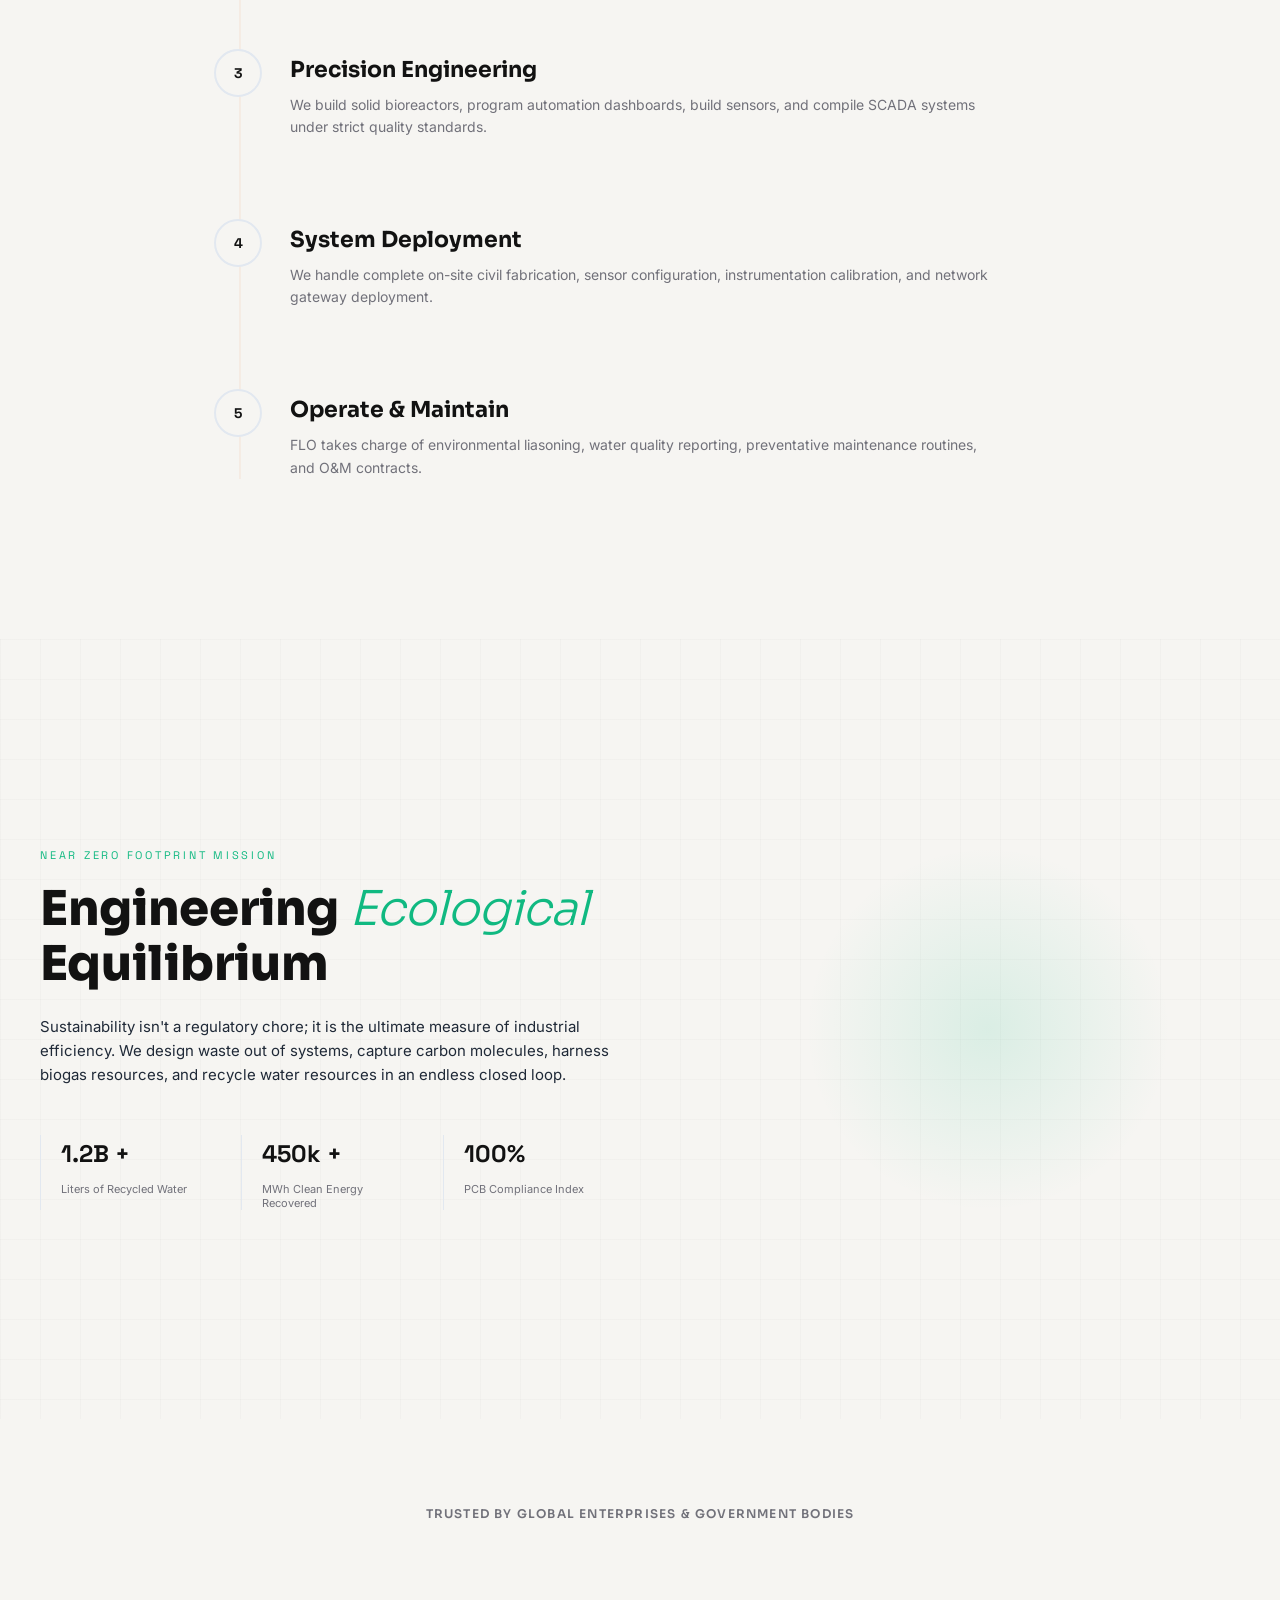
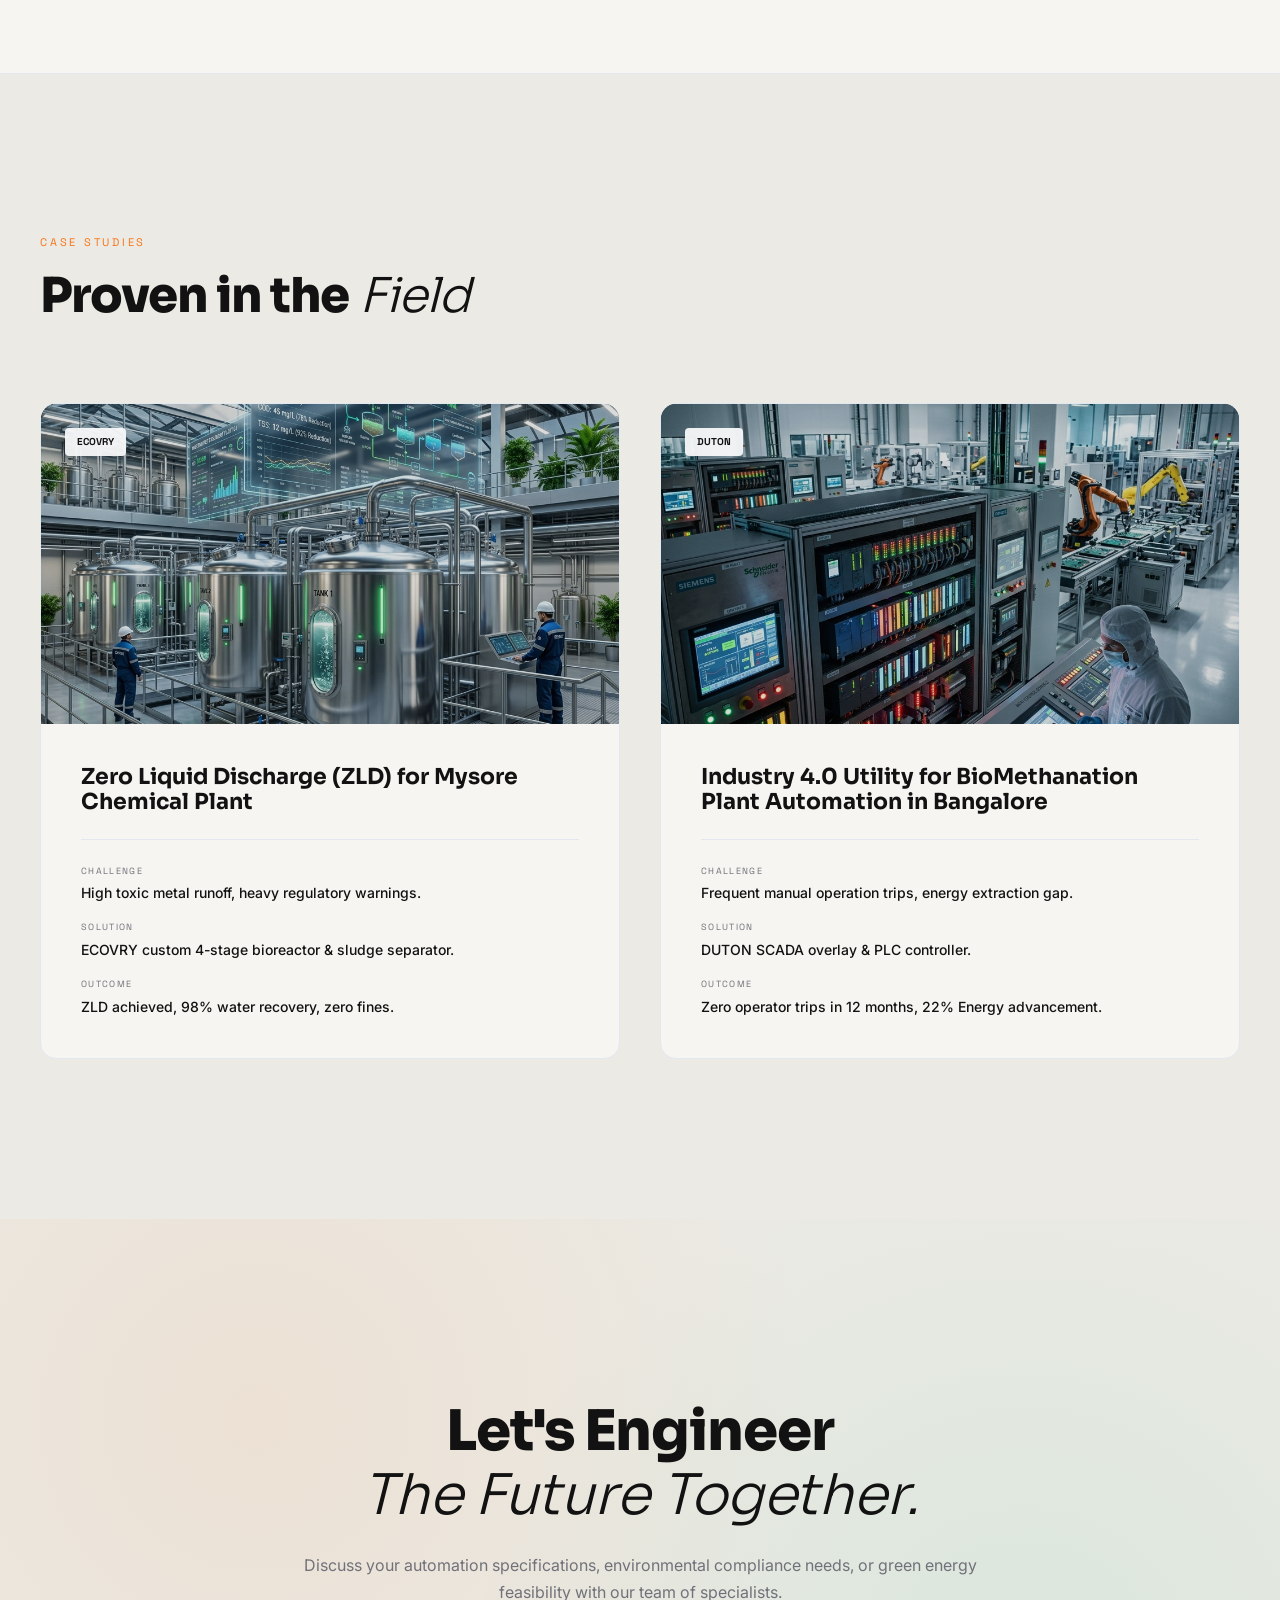
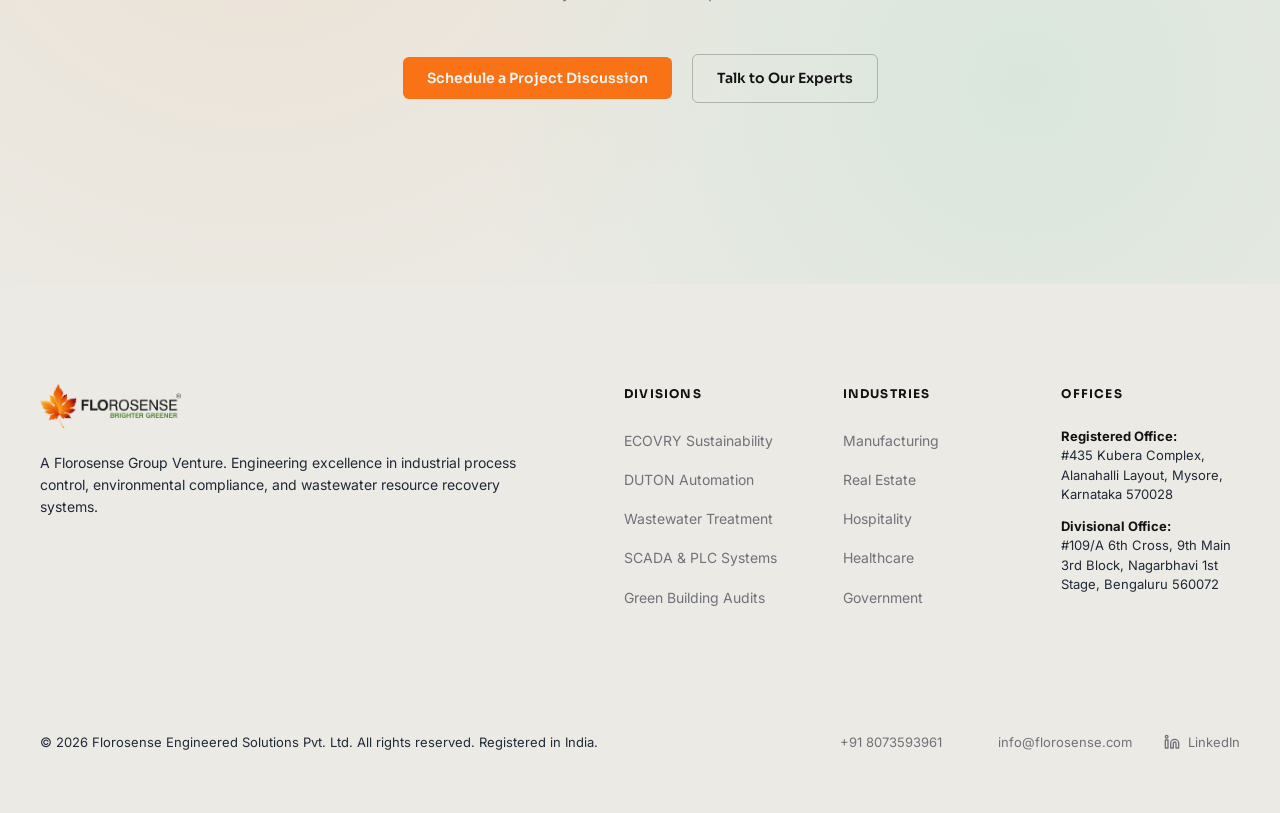
==== commit 61451c48: "feat(owc): add Solar OWC digital catalogue with responsive layout and brochure assets - Add solar-ow" ====
--- a/index.html
+++ b/index.html
@@ -636,8 +636,11 @@
                     </ul>
                     <div style="display: flex; gap: 12px; flex-wrap: wrap; margin-top: 24px;">
                         <button class="btn btn-primary btn-trigger-modal" style="margin-top: 0; flex: 1 1 auto; min-width: 180px;">Consult Our Engineers</button>
-                        <a href="#ecovry-innovation" class="btn btn-secondary" style="display: inline-flex; align-items: center; justify-content: center; gap: 8px; flex: 1 1 auto; min-width: 180px; text-decoration: none;">
-                            Interactive Simulator <i data-lucide="calculator" style="width: 16px; height: 16px;"></i>
+                        <a href="mbbr-comparison.html" class="btn btn-secondary" style="display: inline-flex; align-items: center; justify-content: center; gap: 8px; flex: 1 1 auto; min-width: 180px; text-decoration: none;">
+                            MBBR STP Catalogue <i data-lucide="droplet" style="width: 16px; height: 16px;"></i>
+                        </a>
+                        <a href="solar-owc-catalogue.html" class="btn btn-secondary" style="display: inline-flex; align-items: center; justify-content: center; gap: 8px; flex: 1 1 auto; min-width: 180px; text-decoration: none;">
+                            Solar OWC Catalogue <i data-lucide="leaf" style="width: 16px; height: 16px;"></i>
                         </a>
                     </div>
                 </div>
